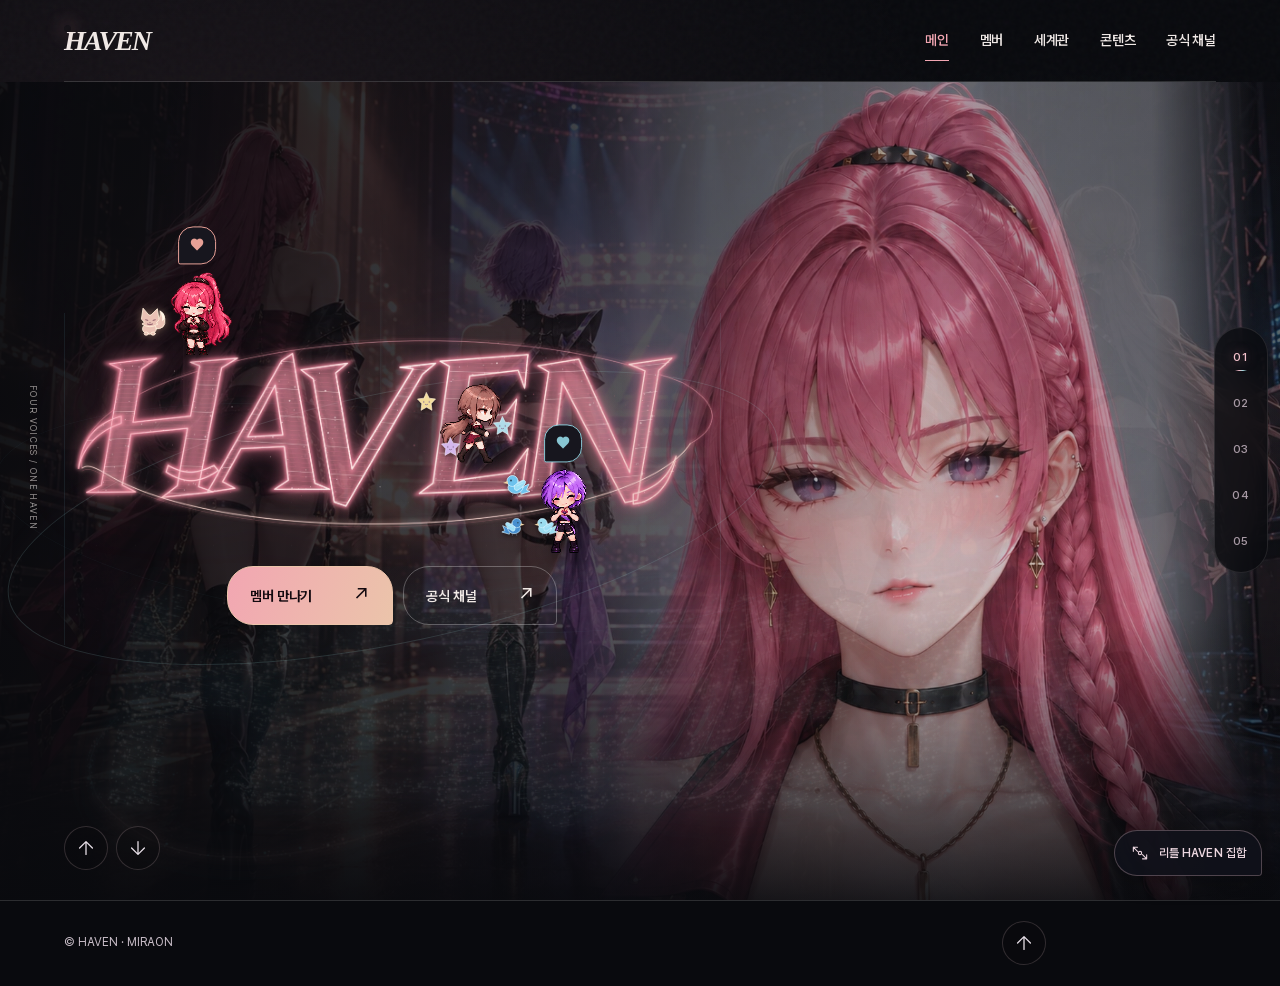
==== index.html @ e2cf8b6c "리틀 HAVEN 동반자와 걷기 안정화·지연 로딩 적용 로엔의 여우·고양이 신수, 유리아의 푸른 새 세 형제, 세린의 흰색·검은색 고양이, 리에라의 별 정령을 추가합니다. 유리아의 " ====
<!doctype html><html lang="ko"><head><!-- Google Tag Manager -->
<script>(function(w,d,s,l,i){if(location.protocol==='file:'||['localhost','127.0.0.1'].includes(location.hostname))return;w[l]=w[l]||[];w[l].push({'gtm.start':
new Date().getTime(),event:'gtm.js'});var f=d.getElementsByTagName(s)[0],
j=d.createElement(s),dl=l!='dataLayer'?'&l='+l:'';j.async=true;j.src=
'https://www.googletagmanager.com/gtm.js?id='+i+dl;f.parentNode.insertBefore(j,f);
})(window,document,'script','dataLayer','GTM-NB4JPC3V');</script>
<!-- End Google Tag Manager -->
<meta charset="utf-8"><meta name="viewport" content="width=device-width,initial-scale=1,viewport-fit=cover">
<title>HAVEN — 네 멤버의 음악과 이야기</title><meta name="description" content="로엔·유리아·세린·리에라. 4인 버추얼 그룹 HAVEN.">
<link rel="preload" href="assets/fonts/HAVEN-Sans-subset.woff2" as="font" type="font/woff2" crossorigin><link rel="canonical" href="https://freyrhyeon.github.io/HAVEN/"><meta property="og:url" content="https://freyrhyeon.github.io/HAVEN/"><meta property="og:type" content="website"><meta property="og:title" content="HAVEN — 네 멤버의 음악과 이야기"><meta property="og:locale" content="ko_KR"><meta name="theme-color" content="#090a0e">
<script type="application/ld+json">{"@context": "https://schema.org", "@graph": [{"@type": "MusicGroup", "@id": "https://freyrhyeon.github.io/HAVEN/#haven", "name": "HAVEN", "alternateName": "헤이븐", "description": "로엔·유리아·세린·리에라가 함께하는 4인 버추얼 그룹. 서로 다른 선택과 목소리를 음악과 무대로 펼칩니다.", "sameAs": ["https://www.youtube.com/@HAVEN-com", "https://www.instagram.com/haven.inst.official/", "https://x.com/HAVEN_xOfficial", "https://www.facebook.com/profile.php?id=61595231855620", "https://blog.naver.com/haven_official_"], "url": "https://freyrhyeon.github.io/HAVEN/"}, {"@type": "WebSite", "@id": "https://freyrhyeon.github.io/HAVEN/#website", "url": "https://freyrhyeon.github.io/HAVEN/", "name": "HAVEN", "inLanguage": "ko-KR"}, {"@type": "WebPage", "@id": "https://freyrhyeon.github.io/HAVEN/#webpage", "url": "https://freyrhyeon.github.io/HAVEN/", "name": "HAVEN — 네 멤버의 음악과 이야기", "description": "로엔·유리아·세린·리에라. 4인 버추얼 그룹 HAVEN.", "inLanguage": "ko-KR", "isPartOf": {"@id": "https://freyrhyeon.github.io/HAVEN/#website"}, "about": {"@id": "https://freyrhyeon.github.io/HAVEN/#haven"}}]}</script><link rel="stylesheet" href="design.css?v=20261026-2"><link rel="expect" href="#page-end" blocking="render"><script>// 개별 HTML 주소를 유지하면서 내부 탐색은 같은 문서 안에서 이어 붙인다.
;(()=>{
 if(!['http:','https:'].includes(location.protocol)){window.HavenNavigate=value=>location.assign(value);return;}
 const root=document.documentElement,reduced=matchMedia('(prefers-reduced-motion: reduce)');
 const order=['index.html','members.html','world.html','content.html','channels.html'];
 const cache=new Map();let sequence=0,activeTransition=null,currentUrl=location.href;
 const file=url=>new URL(url,location.href).pathname.split('/').pop()||'index.html';
 const rank=url=>order.indexOf(file(url));
 const samePage=(a,b)=>file(a)===file(b)&&new URL(a,location.href).search===new URL(b,location.href).search;
 const allowed=url=>url.origin===location.origin&&rank(url.href)>=0&&url.pathname.slice(0,url.pathname.lastIndexOf('/')+1)===location.pathname.slice(0,location.pathname.lastIndexOf('/')+1);
 function localLink(event){
  const a=event.target.closest?.('a[href]');if(!a||a.download||(a.target&&a.target!=='_self'))return null;
  const url=new URL(a.href,location.href);return allowed(url)?url:null;
 }
 function load(url){
  const key=url.origin+url.pathname+url.search;
  if(!cache.has(key)){
   const request=fetch(key,{credentials:'same-origin',headers:{'Accept':'text/html'}}).then(async response=>{
    if(!response.ok)throw Error('페이지 응답 '+response.status);
    const doc=new DOMParser().parseFromString(await response.text(),'text/html');
    if(!doc.querySelector('main')||!doc.body.dataset.page)throw Error('페이지 구조 확인 필요');
    return doc;
   }).catch(error=>{cache.delete(key);throw error;});
   cache.set(key,request);
  }
  return cache.get(key);
 }
 const critical=doc=>[...doc.querySelectorAll('main img')].filter(img=>!img.classList.contains('portrait-alternate')&&(!img.closest('.hero-member-slide')||img.closest('.hero-member-slide').dataset.character==='loen'));
 async function primeImages(doc,url){await Promise.all(critical(doc).map(async img=>{const image=new Image();image.src=new URL(img.getAttribute('src'),url).href;try{await image.decode();}catch{}}));}
 function updateHead(doc){
  document.title=doc.title;
  for(const selector of ['link[rel="canonical"]','meta[name="description"]','meta[property="og:url"]','meta[property="og:title"]','script[type="application/ld+json"]']){
   const incoming=doc.querySelector(selector),current=document.querySelector(selector);if(incoming&&current)current.replaceWith(document.importNode(incoming,true));
  }
 }
 function updateNavigation(){
  document.querySelectorAll('.site-header nav a,.section-jump a').forEach(a=>{if(file(a.href)===file(location.href))a.setAttribute('aria-current','page');else a.removeAttribute('aria-current');});
 }
 function positionPage(url,savedY=0){
  const target=url.hash&&document.getElementById(decodeURIComponent(url.hash.slice(1)));
  if(target)target.scrollIntoView({behavior:'instant',block:'start'});else scrollTo({top:savedY,behavior:'instant'});
 }
 async function navigate(value,{historyMode='push',savedY=0}={}){
  const url=new URL(value,location.href);if(!allowed(url))return;
  if(!window.HavenMountPage){location.assign(url.href);return;}
  const token=++sequence,from=currentUrl;activeTransition?.skipTransition();
  document.querySelector('main')?.setAttribute('aria-busy','true');
  try{
   const doc=await load(url);await primeImages(doc,url);await document.fonts.ready;
   if(token!==sequence)return;
   const newMain=document.importNode(doc.querySelector('main'),true);
   newMain.querySelectorAll('.member-card').forEach(card=>card.classList.add('is-visible'));
   root.dataset.pageDirection=rank(url.href)<rank(from)?'back':'forward';
   const update=async()=>{
    window.HavenRouteBusy=true;window.HavenBeforePageSwap?.();
    if(historyMode==='push'){
     history.replaceState({...history.state,havenPage:true,y:scrollY},'',location.href);
     history.pushState({havenPage:true,y:0},'',url.href);
    }else if(historyMode==='replace')history.replaceState({havenPage:true,y:0},'',url.href);
    currentUrl=url.href;document.body.dataset.page=doc.body.dataset.page;
    document.querySelector('main').replaceWith(newMain);updateHead(doc);updateNavigation();
    window.HavenMountPage();positionPage(url,savedY);
    await Promise.all(critical(document).map(img=>img.decode().catch(()=>{})));
   };
   if(document.startViewTransition&&!reduced.matches){
    activeTransition=document.startViewTransition(update);root.classList.add('page-transition-active');
    await activeTransition.finished.catch(()=>{});
   }else{
    await update();
    if(!reduced.matches)await newMain.animate([{transform:'translateY(18px)'},{transform:'translateY(0)'}],{duration:320,easing:'cubic-bezier(.2,.75,.2,1)'}).finished.catch(()=>{});
   }
   if(token!==sequence)return;
   window.HavenRouteBusy=false;root.classList.remove('page-transition-active');activeTransition=null;
   newMain.removeAttribute('aria-busy');newMain.focus({preventScroll:true});
   document.dispatchEvent(new CustomEvent('haven:navigation-complete',{detail:{page:doc.body.dataset.page,url:url.href}}));
  }catch(error){
   if(token!==sequence)return;
   window.HavenRouteBusy=false;root.classList.remove('page-transition-active');document.querySelector('main')?.removeAttribute('aria-busy');
   const status=document.querySelector('#interaction-status');if(status)status.textContent='페이지를 열지 못했어요. 다시 선택해 주세요.';
   console.error('HAVEN 페이지 전환',error);
  }
 }
 window.HavenNavigate=navigate;
 document.addEventListener('click',event=>{
  if(event.defaultPrevented||event.button!==0||event.ctrlKey||event.metaKey||event.shiftKey||event.altKey)return;
  const url=localLink(event);if(!url)return;
  if(url.hash&&samePage(url.href,location.href))return;
  event.preventDefault();
  if(samePage(url.href,location.href)){scrollTo({top:0,behavior:reduced.matches?'instant':'smooth'});return;}
  navigate(url.href);
 });
 function warm(event){if(navigator.connection?.saveData)return;const url=localLink(event);if(url&&!samePage(url.href,location.href))load(url).then(doc=>primeImages(doc,url)).catch(()=>{});}
 document.addEventListener('pointerover',warm,{passive:true});document.addEventListener('focusin',warm);
 addEventListener('popstate',event=>{if(samePage(currentUrl,location.href)){currentUrl=location.href;positionPage(new URL(location.href),event.state?.y||0);return;}navigate(location.href,{historyMode:'pop',savedY:event.state?.y||0});});
 addEventListener('DOMContentLoaded',()=>{history.replaceState({...history.state,havenPage:true,y:scrollY},'',location.href);history.scrollRestoration='manual';});
})();
</script></head><body data-theme="haven" data-page="home"><!-- Google Tag Manager (noscript) -->
<noscript><iframe src="https://www.googletagmanager.com/ns.html?id=GTM-NB4JPC3V"
height="0" width="0" style="display:none;visibility:hidden"></iframe></noscript>
<!-- End Google Tag Manager (noscript) -->
<a class="skip" href="#home">본문으로 바로가기</a><div class="ambient" aria-hidden="true"></div>
<header class="site-header"><a class="brand" href="index.html" aria-label="HAVEN 홈">HAVEN</a><nav aria-label="주요 메뉴"><a href="index.html" aria-current="page">메인</a><a href="members.html">멤버</a><a href="world.html">세계관</a><a href="content.html">콘텐츠</a><a href="channels.html">공식 채널</a></nav></header>
<nav class="section-jump" aria-label="페이지 바로가기"><a href="index.html" aria-label="메인 페이지" aria-current="page"><span class="jump-label">메인</span><span class="jump-index" aria-hidden="true">01</span></a><a href="members.html" aria-label="멤버 페이지"><span class="jump-label">멤버</span><span class="jump-index" aria-hidden="true">02</span></a><a href="world.html" aria-label="세계관 페이지"><span class="jump-label">세계관</span><span class="jump-index" aria-hidden="true">03</span></a><a href="content.html" aria-label="콘텐츠 페이지"><span class="jump-label">콘텐츠</span><span class="jump-index" aria-hidden="true">04</span></a><a href="channels.html" aria-label="공식 채널 페이지"><span class="jump-label">공식 채널</span><span class="jump-index" aria-hidden="true">05</span></a></nav>
<main id="home" tabindex="-1"><section class="hero" aria-label="HAVEN"><div class="stage-backdrop" aria-hidden="true"><img class="stage-original" src="assets/stage-poster.webp" alt="" fetchpriority="high"><div class="hero-member-slide" data-character="loen"><img src="assets/loen-portrait.webp" alt="" width="960" height="1200"></div><div class="hero-member-slide" data-character="yuria"><img src="assets/yuria-portrait.webp" alt="" width="960" height="1200"></div><div class="hero-member-slide" data-character="serian"><img src="assets/serian-portrait.webp" alt="" width="960" height="1200"></div><div class="hero-member-slide" data-character="riela"><img src="assets/riela-portrait.webp" alt="" width="960" height="1200"></div></div>
<span class="edition" aria-hidden="true">FOUR VOICES / ONE HAVEN</span><div class="hero-center"><div class="orbit" aria-hidden="true"></div><h1><span class="wordmark-wrap"><img id="hero-logo" class="hero-logo" src="assets/typography-01.webp" alt="HAVEN" fetchpriority="high"><span class="wordmark-light" aria-hidden="true" style="mask-image:url(assets/typography-01.webp);-webkit-mask-image:url(assets/typography-01.webp)"></span></span></h1><div class="hero-actions"><a class="btn primary" href="members.html">멤버 만나기 <span class="arrow" aria-hidden="true">↗</span></a><a class="btn" href="channels.html">공식 채널 <span class="arrow" aria-hidden="true">↗</span></a></div>
</div>
<div class="hero-footer"><span></span><div class="hero-page-links"><a class="page-end-link" href="#home" aria-label="맨 위로 이동"><svg class="nav-arrow-icon" viewBox="0 0 24 24" aria-hidden="true" focusable="false"><path d="M12 19V5 M5 12l7-7 7 7"/></svg></a><a class="page-end-link" href="#page-end" aria-label="맨 아래로 이동"><svg class="nav-arrow-icon" viewBox="0 0 24 24" aria-hidden="true" focusable="false"><path d="M12 5v14 M5 12l7 7 7-7"/></svg></a></div></div></section><div class="chapter-layer" hidden></div></main>
<footer id="page-end" class="site-footer"><span>© HAVEN · MIRAON</span><div class="footer-links"><a class="page-end-link" href="#home" aria-label="맨 위로 이동"><svg class="nav-arrow-icon" viewBox="0 0 24 24" aria-hidden="true" focusable="false"><path d="M12 19V5 M5 12l7-7 7 7"/></svg></a></div></footer>
<button id="little-gather" class="little-gather" type="button" aria-pressed="false" aria-controls="little-haven"><svg viewBox="0 0 24 24" aria-hidden="true"><path d="M4 5h5M4 5v5M20 19h-5M20 19v-5M4 5l5 5M20 19l-5-5"/><circle cx="12" cy="12" r="2"/></svg><span class="gather-label">리틀 HAVEN 집합</span></button><div class="trail-layer" aria-hidden="true"></div><div id="little-haven" class="pet-layer" role="group" aria-label="움직이는 HAVEN 멤버"></div>
<div id="pet-popover" class="pet-popover" hidden><div class="popover-top"><strong>멤버</strong><button data-close-pet aria-label="동작 선택 닫기">×</button></div><div class="actions"><button data-action="wave">인사</button><button data-action="sing">노래 동작</button><button data-action="heart">하트</button><button data-action="dash">휙, 다녀올게!</button></div><small>아직 발매 전이에요. 소리는 재생되지 않아요.</small></div>
<div id="interaction-status" class="sr-only" role="status" aria-live="polite"></div>
<dialog id="profile-dialog" aria-labelledby="profile-title"><button class="close" aria-label="멤버 소개 닫기">×</button><div class="profile-layout"><div class="profile-visual"><img class="profile-photo" alt="" width="960" height="1200"></div><div class="profile-copy"><span class="eyebrow">HAVEN / Member</span><h2 id="profile-title"></h2><div class="ko-name"></div><p class="identity"></p><p class="power"></p><div class="profile-reader" hidden><div class="profile-topics" role="group" aria-label="궁금한 소개 선택"></div><article class="profile-article" id="profile-article" tabindex="0" aria-label="멤버 소개 본문"></article></div><details><summary>세계관과 능력</summary><p class="story"></p></details></div></div></dialog>
<dialog id="channel-dialog" aria-labelledby="channel-title"><button class="close" aria-label="채널 소개 닫기">×</button><div class="channel-viewer"><div class="channel-dialog-art" aria-hidden="true"><span class="channel-dialog-symbol"></span></div><div class="channel-dialog-copy"><span class="eyebrow">HAVEN / Official channel</span><h2 id="channel-title"></h2><p class="channel-dialog-description"></p><a class="btn primary channel-visit" target="_blank" rel="noopener noreferrer">공식 채널로 이동 <span aria-hidden="true">↗</span></a></div></div><div class="channel-viewer-nav"><button class="channel-prev" aria-label="이전 채널">←</button><span class="channel-counter" aria-live="polite"></span><button class="channel-next" aria-label="다음 채널">→</button></div></dialog>

<script>window.HAVEN_MEMBERS=[{"id": "loen", "name": "Loen", "ko": "로엔", "age": 19, "color": "#e7a096", "emote": "♡", "identity": "부드러운 말투 속 또렷한 생각, 편해질수록 드러나는 장난기. 함께할 방향을 먼저 잡는 HAVEN의 리더예요.", "story": "어린 나이에 가문을 맡으며 책임을 배웠어요. 로즈골드 빛은 광속으로 움직이며 로엔의 의지에 따라 반응해요.", "power": "자신의 의지에 따라 움직이는 로즈골드 빛을 다뤄요.", "portrait": "assets/loen-portrait.webp", "hoverPortrait": "assets/loen-portrait-hover.webp", "atlas": "assets/loen-sprite.png", "frames": [{"x": 0, "y": 0, "w": 192, "h": 192}, {"x": 192, "y": 0, "w": 192, "h": 192}, {"x": 384, "y": 0, "w": 192, "h": 192}, {"x": 576, "y": 0, "w": 192, "h": 192}, {"x": 768, "y": 0, "w": 192, "h": 192}, {"x": 960, "y": 0, "w": 192, "h": 192}, {"x": 1152, "y": 0, "w": 192, "h": 192}, {"x": 1344, "y": 0, "w": 192, "h": 192}], "extraAtlas": "assets/loen-reactions.png", "extraFrames": {"drag": [{"x": 0, "y": 0, "w": 192, "h": 192}, {"x": 192, "y": 0, "w": 192, "h": 192}, {"x": 384, "y": 0, "w": 192, "h": 192}, {"x": 576, "y": 0, "w": 192, "h": 192}]}, "poseAtlas": "assets/loen-poses-v2.png", "poseFrames": [{"x": 0, "y": 0, "w": 314, "h": 314, "dx": 3.25, "dy": -7.49, "dw": 185.49, "dh": 185.49}, {"x": 314, "y": 0, "w": 313, "h": 314, "dx": 3.55, "dy": -7.49, "dw": 184.9, "dh": 185.49}, {"x": 627, "y": 0, "w": 313, "h": 314, "dx": 3.55, "dy": -7.49, "dw": 184.9, "dh": 185.49}, {"x": 940, "y": 0, "w": 314, "h": 314, "dx": 3.25, "dy": -7.49, "dw": 185.49, "dh": 185.49}, {"x": 0, "y": 314, "w": 314, "h": 313, "dx": 2.89, "dy": -6.9, "dw": 185.49, "dh": 184.9}, {"x": 314, "y": 314, "w": 313, "h": 313, "dx": 3.91, "dy": -6.9, "dw": 184.9, "dh": 184.9}, {"x": 627, "y": 314, "w": 313, "h": 313, "dx": 3.55, "dy": -6.9, "dw": 184.9, "dh": 184.9}, {"x": 940, "y": 314, "w": 314, "h": 313, "dx": 3.25, "dy": -6.9, "dw": 185.49, "dh": 184.9}, {"x": 0, "y": 627, "w": 314, "h": 313, "dx": 0.35, "dy": 0.19, "dw": 185.49, "dh": 184.9}, {"x": 314, "y": 627, "w": 313, "h": 313, "dx": 4.53, "dy": 0.19, "dw": 184.9, "dh": 184.9}, {"x": 627, "y": 627, "w": 313, "h": 313, "dx": 4.59, "dy": 0.19, "dw": 184.9, "dh": 184.9}, {"x": 940, "y": 627, "w": 314, "h": 313, "dx": 4.14, "dy": 0.19, "dw": 185.49, "dh": 184.9}, {"x": 0, "y": 940, "w": 314, "h": 314, "dx": -0.86, "dy": 12.0, "dw": 185.49, "dh": 185.49}, {"x": 314, "y": 940, "w": 313, "h": 314, "dx": 3.59, "dy": 16.14, "dw": 184.9, "dh": 185.49}, {"x": 627, "y": 940, "w": 313, "h": 314, "dx": 6.37, "dy": 23.77, "dw": 184.9, "dh": 185.49}, {"x": 940, "y": 940, "w": 314, "h": 314, "dx": 4.5, "dy": 12.0, "dw": 185.49, "dh": 185.49}]}, {"id": "yuria", "name": "Yuria", "ko": "유리아", "age": 21, "color": "#88c6d3", "emote": "!", "identity": "밝고 적극적인 HAVEN의 맏언니. 궁금한 건 직접 묻고, 먼저 다가가 함께 움직여요.", "story": "마탑 수장의 딸이에요. 물을 특히 자유롭게 다루며, 다른 원소도 제어할 수 있어요.", "power": "물에 특화된 원소 제어가 특기예요.", "portrait": "assets/yuria-portrait.webp", "hoverPortrait": "assets/yuria-portrait-hover.webp", "atlas": "assets/yuria-sprite.png", "frames": [{"x": 0, "y": 0, "w": 192, "h": 192}, {"x": 192, "y": 0, "w": 192, "h": 192}, {"x": 384, "y": 0, "w": 192, "h": 192}, {"x": 576, "y": 0, "w": 192, "h": 192}, {"x": 768, "y": 0, "w": 192, "h": 192}, {"x": 960, "y": 0, "w": 192, "h": 192}, {"x": 1152, "y": 0, "w": 192, "h": 192}, {"x": 1344, "y": 0, "w": 192, "h": 192}], "extraAtlas": "assets/yuria-reactions.png", "extraFrames": {"drag": [{"x": 0, "y": 0, "w": 192, "h": 192}, {"x": 192, "y": 0, "w": 192, "h": 192}, {"x": 384, "y": 0, "w": 192, "h": 192}, {"x": 576, "y": 0, "w": 192, "h": 192}]}, "poseAtlas": "assets/yuria-poses-v2.png", "poseFrames": [{"x": 0, "y": 0, "w": 314, "h": 314, "dx": 0.18, "dy": -13.63, "dw": 191.63, "dh": 191.63}, {"x": 314, "y": 0, "w": 313, "h": 314, "dx": 0.49, "dy": -13.63, "dw": 191.02, "dh": 191.63}, {"x": 627, "y": 0, "w": 313, "h": 314, "dx": 0.49, "dy": -13.63, "dw": 191.02, "dh": 191.63}, {"x": 940, "y": 0, "w": 314, "h": 314, "dx": 0.18, "dy": -13.63, "dw": 191.63, "dh": 191.63}, {"x": 0, "y": 314, "w": 314, "h": 313, "dx": 0.26, "dy": -11.8, "dw": 191.63, "dh": 191.02}, {"x": 314, "y": 314, "w": 313, "h": 313, "dx": 0.41, "dy": -11.8, "dw": 191.02, "dh": 191.02}, {"x": 627, "y": 314, "w": 313, "h": 313, "dx": 0.49, "dy": -11.8, "dw": 191.02, "dh": 191.02}, {"x": 940, "y": 314, "w": 314, "h": 313, "dx": 0.18, "dy": -11.8, "dw": 191.63, "dh": 191.02}, {"x": 0, "y": 627, "w": 314, "h": 313, "dx": 0.97, "dy": -8.75, "dw": 191.63, "dh": 191.02}, {"x": 314, "y": 627, "w": 313, "h": 313, "dx": 0.42, "dy": -8.75, "dw": 191.02, "dh": 191.02}, {"x": 627, "y": 627, "w": 313, "h": 313, "dx": 0.68, "dy": -8.75, "dw": 191.02, "dh": 191.02}, {"x": 940, "y": 627, "w": 314, "h": 313, "dx": -0.72, "dy": -9.36, "dw": 191.63, "dh": 191.02}, {"x": 0, "y": 940, "w": 314, "h": 314, "dx": 0.99, "dy": 6.51, "dw": 191.63, "dh": 191.63}, {"x": 314, "y": 940, "w": 313, "h": 314, "dx": 1.92, "dy": 6.51, "dw": 191.02, "dh": 191.63}, {"x": 627, "y": 940, "w": 313, "h": 314, "dx": 1.8, "dy": 15.1, "dw": 191.02, "dh": 191.63}, {"x": 940, "y": 940, "w": 314, "h": 314, "dx": -3.36, "dy": 6.51, "dw": 191.63, "dh": 191.63}]}, {"id": "serian", "name": "Serin", "ko": "세린", "age": 19, "color": "#c76578", "emote": "✦", "identity": "침착함과 책임감, 조용한 분위기 안의 은근한 장난기. 무대에서는 나른하고 새침한 표현을 보여줘요.", "story": "뇌가 계속 성장하며 염동력에 특화된 능력을 갖게 되었어요. 생각의 힘으로 사물을 움직여요.", "power": "염동력으로 사물을 자유롭게 움직여요.", "portrait": "assets/serian-portrait.webp", "hoverPortrait": "assets/serian-portrait-hover.webp", "atlas": "assets/serian-sprite.png", "frames": [{"x": 0, "y": 0, "w": 192, "h": 192}, {"x": 192, "y": 0, "w": 192, "h": 192}, {"x": 384, "y": 0, "w": 192, "h": 192}, {"x": 576, "y": 0, "w": 192, "h": 192}, {"x": 768, "y": 0, "w": 192, "h": 192}, {"x": 960, "y": 0, "w": 192, "h": 192}, {"x": 1152, "y": 0, "w": 192, "h": 192}, {"x": 1344, "y": 0, "w": 192, "h": 192}], "extraAtlas": "assets/serian-reactions.png", "extraFrames": {"drag": [{"x": 0, "y": 0, "w": 192, "h": 192}, {"x": 192, "y": 0, "w": 192, "h": 192}, {"x": 384, "y": 0, "w": 192, "h": 192}, {"x": 576, "y": 0, "w": 192, "h": 192}]}, "poseAtlas": "assets/serian-poses-v2.png", "poseFrames": [{"x": 0, "y": 0, "w": 314, "h": 314, "dx": 4.87, "dy": -1.93, "dw": 182.25, "dh": 182.25}, {"x": 314, "y": 0, "w": 313, "h": 314, "dx": 5.16, "dy": -1.93, "dw": 181.67, "dh": 182.25}, {"x": 627, "y": 0, "w": 313, "h": 314, "dx": 5.16, "dy": -1.93, "dw": 181.67, "dh": 182.25}, {"x": 940, "y": 0, "w": 314, "h": 314, "dx": 4.87, "dy": -1.93, "dw": 182.25, "dh": 182.25}, {"x": 0, "y": 314, "w": 314, "h": 313, "dx": 4.7, "dy": -1.93, "dw": 182.25, "dh": 181.67}, {"x": 314, "y": 314, "w": 313, "h": 313, "dx": 5.33, "dy": -1.93, "dw": 181.67, "dh": 181.67}, {"x": 627, "y": 314, "w": 313, "h": 313, "dx": 5.16, "dy": -1.93, "dw": 181.67, "dh": 181.67}, {"x": 940, "y": 314, "w": 314, "h": 313, "dx": 4.87, "dy": -1.93, "dw": 182.25, "dh": 181.67}, {"x": 0, "y": 627, "w": 314, "h": 313, "dx": 2.38, "dy": 5.62, "dw": 182.25, "dh": 181.67}, {"x": 314, "y": 627, "w": 313, "h": 313, "dx": 4.46, "dy": 6.2, "dw": 181.67, "dh": 181.67}, {"x": 627, "y": 627, "w": 313, "h": 313, "dx": 7.77, "dy": 5.62, "dw": 181.67, "dh": 181.67}, {"x": 940, "y": 627, "w": 314, "h": 313, "dx": 5.45, "dy": 6.2, "dw": 182.25, "dh": 181.67}, {"x": 0, "y": 940, "w": 314, "h": 314, "dx": -0.93, "dy": 15.48, "dw": 182.25, "dh": 182.25}, {"x": 314, "y": 940, "w": 313, "h": 314, "dx": 4.54, "dy": 14.9, "dw": 181.67, "dh": 182.25}, {"x": 627, "y": 940, "w": 313, "h": 314, "dx": 13.12, "dy": 25.83, "dw": 181.67, "dh": 182.25}, {"x": 940, "y": 940, "w": 314, "h": 314, "dx": 3.33, "dy": 14.9, "dw": 182.25, "dh": 182.25}]}, {"id": "riela", "name": "Riera", "ko": "리에라", "age": 18, "color": "#d0beb0", "emote": "✧", "identity": "몽환적인 인상과 은근한 미소, 자기 취향이 또렷한 막내. 무대에서는 여유로운 태도와 랩으로 자신을 표현해요.", "story": "리에라의 별들은 저마다 의지가 있어요. 별빛마다 서로 다른 흐름을 지니고 있어요.", "power": "저마다 의지를 지닌 다양한 별빛을 다뤄요.", "portrait": "assets/riela-portrait.webp", "hoverPortrait": "assets/riela-portrait-hover.webp", "atlas": "assets/riela-sprite.png", "frames": [{"x": 0, "y": 0, "w": 192, "h": 192}, {"x": 192, "y": 0, "w": 192, "h": 192}, {"x": 384, "y": 0, "w": 192, "h": 192}, {"x": 576, "y": 0, "w": 192, "h": 192}, {"x": 768, "y": 0, "w": 192, "h": 192}, {"x": 960, "y": 0, "w": 192, "h": 192}, {"x": 1152, "y": 0, "w": 192, "h": 192}, {"x": 1344, "y": 0, "w": 192, "h": 192}], "extraAtlas": "assets/riela-reactions.png", "extraFrames": {"drag": [{"x": 0, "y": 0, "w": 192, "h": 192}, {"x": 192, "y": 0, "w": 192, "h": 192}, {"x": 384, "y": 0, "w": 192, "h": 192}, {"x": 576, "y": 0, "w": 192, "h": 192}], "chase": [{"x": 0, "y": 192, "w": 192, "h": 192}, {"x": 192, "y": 192, "w": 192, "h": 192}, {"x": 384, "y": 192, "w": 192, "h": 192}, {"x": 576, "y": 192, "w": 192, "h": 192}]}, "poseAtlas": "assets/riela-poses-v2.png", "poseFrames": [{"x": 0, "y": 0, "w": 314, "h": 314, "dx": -0.17, "dy": -13.11, "dw": 192.34, "dh": 192.34}, {"x": 314, "y": 0, "w": 313, "h": 314, "dx": 0.14, "dy": -13.11, "dw": 191.73, "dh": 192.34}, {"x": 627, "y": 0, "w": 313, "h": 314, "dx": 0.14, "dy": -13.11, "dw": 191.73, "dh": 192.34}, {"x": 940, "y": 0, "w": 314, "h": 314, "dx": -0.17, "dy": -13.11, "dw": 192.34, "dh": 192.34}, {"x": 0, "y": 314, "w": 314, "h": 313, "dx": -0.48, "dy": -13.73, "dw": 192.34, "dh": 191.73}, {"x": 314, "y": 314, "w": 313, "h": 313, "dx": 0.45, "dy": -13.73, "dw": 191.73, "dh": 191.73}, {"x": 627, "y": 314, "w": 313, "h": 313, "dx": 0.14, "dy": -13.73, "dw": 191.73, "dh": 191.73}, {"x": 940, "y": 314, "w": 314, "h": 313, "dx": -0.17, "dy": -13.73, "dw": 192.34, "dh": 191.73}, {"x": 0, "y": 627, "w": 314, "h": 313, "dx": 0.1, "dy": -6.99, "dw": 192.34, "dh": 191.73}, {"x": 314, "y": 627, "w": 313, "h": 313, "dx": -0.43, "dy": -6.99, "dw": 191.73, "dh": 191.73}, {"x": 627, "y": 627, "w": 313, "h": 313, "dx": 1.08, "dy": -6.99, "dw": 191.73, "dh": 191.73}, {"x": 940, "y": 627, "w": 314, "h": 313, "dx": -0.81, "dy": -6.99, "dw": 192.34, "dh": 191.73}, {"x": 0, "y": 940, "w": 314, "h": 314, "dx": -1.76, "dy": 11.39, "dw": 192.34, "dh": 192.34}, {"x": 314, "y": 940, "w": 313, "h": 314, "dx": -0.48, "dy": 13.23, "dw": 191.73, "dh": 192.34}, {"x": 627, "y": 940, "w": 313, "h": 314, "dx": 2.93, "dy": 16.96, "dw": 191.73, "dh": 192.34}, {"x": 940, "y": 940, "w": 314, "h": 314, "dx": -0.75, "dy": 11.39, "dw": 192.34, "dh": 192.34}]}];window.HAVEN_THEMES=[{"id": "crest", "title": "레이저 크레스트", "mood": "로즈빛 테일러링", "note": "날카로운 획, 차분한 여백, 로즈골드의 온기.", "color": "#f2a6b2", "accent": "#94ccd2", "bg": "#090a0e", "font": "Georgia", "radius": "3px", "logo": "assets/typography-01.webp"}, {"id": "pulse", "title": "포톤 펄스", "mood": "부드러운 청록의 리듬", "note": "입자의 밀도와 둥근 버튼. 가볍게 번지는 청록빛.", "color": "#9cdae1", "accent": "#efb4b2", "bg": "#081315", "font": "Arial", "radius": "32px", "logo": "assets/typography-02.webp"}, {"id": "impact", "title": "레이저 임팩트", "mood": "강한 붉은 잔광", "note": "굵은 사선, 선명한 대비, 단단하게 끊은 모서리.", "color": "#fb869b", "accent": "#f0d4c6", "bg": "#13090f", "font": "Arial", "radius": "0px", "logo": "assets/typography-03.webp"}, {"id": "signature", "title": "라이트 시그니처", "mood": "빛으로 쓴 서명", "note": "유연한 곡선과 샴페인빛. 여백을 길게 남기는 장면.", "color": "#ebc4aa", "accent": "#c49ba8", "bg": "#100d10", "font": "Georgia", "radius": "22px", "logo": "assets/typography-04.webp"}, {"id": "core", "title": "포톤 코어", "mood": "입자의 질감", "note": "은은한 실버 입자와 따뜻한 중간색. 절제된 광택.", "color": "#d6d0bf", "accent": "#a4c9c9", "bg": "#111211", "font": "Georgia", "radius": "2px", "logo": "assets/typography-05.webp"}, {"id": "beam", "title": "빔 스트럭처", "mood": "정교한 빛의 구조", "note": "수직의 힘과 가는 선. 냉정한 청록에 부드러운 잔광.", "color": "#8cdeec", "accent": "#e0afb9", "bg": "#080e16", "font": "Georgia", "radius": "0px", "logo": "assets/typography-06.webp"}, {"id": "flow", "title": "파티클 플로우", "mood": "유연하게 흐르는 입자", "note": "흐르는 곡선, 푸른 공기, 넓게 열린 둥근 여백.", "color": "#9fd4d5", "accent": "#d7acbc", "bg": "#071112", "font": "Arial", "radius": "30px", "logo": "assets/typography-07.webp"}, {"id": "signal", "title": "레이저 시그널", "mood": "두 빛의 패션 에디토리얼", "note": "분홍과 청록의 교차. 분할된 제목과 대담한 버튼.", "color": "#f2aabb", "accent": "#91d4d9", "bg": "#100b14", "font": "Arial", "radius": "0px", "logo": "assets/typography-08.webp"}];window.HAVEN_CHANNELS=[{"id": "0", "name": "YouTube", "description": "음악 · 무대 · 영상", "url": "https://www.youtube.com/@HAVEN-com", "color": "#f4a9b7", "symbol": "▶"}, {"id": "1", "name": "Instagram", "description": "비주얼 · 짧은 순간", "url": "https://www.instagram.com/haven.inst.official/", "color": "#d6b4e9", "symbol": "◎"}, {"id": "2", "name": "X", "description": "소식 · 대화", "url": "https://x.com/HAVEN_xOfficial", "color": "#a8dce6", "symbol": "X"}, {"id": "3", "name": "Facebook", "description": "활동 소식", "url": "https://www.facebook.com/profile.php?id=61595231855620", "color": "#acc5ef", "symbol": "f"}, {"id": "4", "name": "네이버 블로그", "description": "HAVEN의 기록", "url": "https://blog.naver.com/haven_official_", "color": "#b5ddc5", "symbol": "B"}];</script><script>window.HAVEN_WORLD_DETAILS={"loen": "로즈골드 빛은 광속으로 움직이며, 로엔의 의지에 따라 반응해요.", "yuria": "물을 특히 자유롭게 다루고, 다른 원소도 제어할 수 있어요.", "serian": "뇌의 성장이 멈추지 않아 염동력에 특화된 발전을 이룬 멤버예요.", "riela": "다양한 별빛을 다뤄요. 별들은 저마다 의지를 지니고 있어요."};</script><script src="app.js?v=20261026-2" defer blocking="render"></script></body></html>
---- design.css ----
:root{--ink:#090a0e;--paper:#f0e9e6;--muted:#b1a7ac;--line:#ffffff25;--rose:#f2a6b2;--cyan:#94ccd2;--ease:cubic-bezier(.2,.7,.2,1);color-scheme:dark;font-family:Arial,'Malgun Gothic',sans-serif;background:var(--ink);color:var(--paper);font-synthesis:none}
*{box-sizing:border-box}html{scroll-behavior:smooth;scroll-padding-top:96px}body{margin:0;overflow-x:hidden}button,a{-webkit-tap-highlight-color:transparent}button{font:inherit;color:inherit;cursor:pointer}a{color:inherit;text-decoration:none}button:disabled{cursor:default}button:focus-visible,a:focus-visible,summary:focus-visible{outline:2px solid var(--cyan);outline-offset:6px}button{border:0}img{max-width:100%;display:block}button:focus:not(:focus-visible){outline:none}[hidden]{display:none!important}.skip{position:fixed;top:-100px;left:20px;z-index:100;background:var(--paper);color:var(--ink);padding:15px}.skip:focus{top:12px}.sr-only{position:absolute;width:1px;height:1px;overflow:hidden;clip-path:inset(50%);white-space:nowrap}
.ambient{position:fixed;inset:0;pointer-events:none;z-index:0;overflow:hidden;background:radial-gradient(ellipse at 17% 22%,#44262c40,transparent 50%),radial-gradient(ellipse at 86% 42%,#21404735,transparent 50%)}
.ambient:after{content:"";position:absolute;inset:0;opacity:.11;background-image:url("data:image/svg+xml,%3Csvg viewBox='0 0 180 180' xmlns='http://www.w3.org/2000/svg'%3E%3Cfilter id='n'%3E%3CfeTurbulence type='fractalNoise' baseFrequency='.9' numOctaves='3' stitchTiles='stitch'/%3E%3C/filter%3E%3Crect width='100%25' height='100%25' opacity='.24' filter='url(%23n)'/%3E%3C/svg%3E")}
.site-header{position:relative;z-index:30;margin:0 5%;height:94px;display:flex;align-items:center;justify-content:space-between;border-bottom:1px solid var(--line);gap:20px}.brand{font:italic 800 28px Georgia,serif;letter-spacing:-2px;display:inline-flex;align-items:center;gap:15px}.brand:after{content:"";width:7px;height:7px;border-radius:50%;background:var(--rose);box-shadow:0 0 20px var(--rose)}nav{display:flex;align-items:center;gap:34px;font-size:13px}nav a{position:relative;padding:14px 0}nav a:after{content:"";position:absolute;bottom:5px;height:1px;background:var(--rose);left:0;width:0;transition:width .3s}nav a:hover:after{width:100%}.nav-social{color:var(--muted)}main,footer{position:relative;z-index:2}.hero{min-height:760px;height:calc(100svh - 94px);max-height:1100px;position:relative;padding:50px 5% 30px;display:flex;flex-direction:column;justify-content:space-between;overflow:hidden}.hero-meta,.eyebrow{font-size:10px;letter-spacing:.2em;text-transform:uppercase;font-weight:500}.hero-meta{display:flex;justify-content:space-between;color:var(--muted)}.hero-meta span:last-child{color:var(--cyan)}.hero-center{text-align:center;position:relative;padding:70px 0 45px}.hero h1{margin:0;line-height:1}.hero-logo{width:min(1100px,100%);margin:auto;filter:drop-shadow(0 0 34px #f4a8b51c);position:relative;z-index:2}.hero-tagline{font-weight:400;font-size:clamp(16px,1.6vw,23px);letter-spacing:-.04em;margin:36px 0 26px}.hero-actions{display:flex;justify-content:center;gap:10px;position:relative;z-index:20}.btn{display:inline-flex;min-height:48px;align-items:center;justify-content:space-between;gap:40px;padding:14px 22px;border-radius:3px;font-size:13px;border:1px solid #ffffff47;background:transparent;transition:background .3s,box-shadow .3s,transform .3s;color:var(--paper)}.btn:hover{transform:translateY(-2px);border-color:var(--rose);background:#e9a1ad0a;box-shadow:0 0 22px #f2a6b219}.btn.primary{background:var(--paper);color:#171419;border-color:var(--paper)}.btn.primary:hover{background:#f4bac3}.btn .arrow{font-size:20px;font-weight:400}.orbit{position:absolute;width:112%;height:250px;left:-6%;top:24%;border:1px solid #b47b8d25;border-radius:50%;transform:rotate(-12deg);box-shadow:0 -1px 12px #f7bcc209;pointer-events:none}.orbit:after{content:"";position:absolute;inset:16px -8px;border:1px solid #75afbb15;border-radius:50%;transform:rotate(18deg)}.hero-footer{display:flex;justify-content:space-between;align-items:end;color:var(--muted);font-size:11px;position:relative;z-index:15}.hero-footer p{line-height:1.9;margin:0}.scroll-mark{display:flex;align-items:center;gap:16px}.scroll-mark:before{content:"";display:block;height:42px;width:1px;background:linear-gradient(var(--rose),transparent)}.edition{letter-spacing:.15em;font-size:9px;writing-mode:vertical-rl;position:absolute;left:2%;top:37%;opacity:.6}
.section{margin:0 5%;padding:100px 0;border-top:1px solid var(--line)}.section-heading{display:flex;justify-content:space-between;align-items:end;margin-bottom:36px;gap:24px}.section-heading h2{font:italic 400 clamp(44px,6vw,84px)/1 Georgia,serif;letter-spacing:-.065em;margin:15px 0 0}.section-heading p{font-size:12px;color:var(--muted);line-height:1.8;margin:0}.members{display:grid;grid-template-columns:repeat(4,minmax(0,1fr));gap:16px}.member-card{position:relative;padding:0;background:#14151b;isolation:isolate;overflow:hidden;min-width:0;aspect-ratio:.68;text-align:left;border:1px solid #ffffff16}.member-card:nth-child(even){margin-top:38px;margin-bottom:-38px}.member-card img{width:100%;height:100%;object-fit:cover;object-position:50% 12%;filter:saturate(.76);transition:filter .6s,transform .9s var(--ease)}.member-card[data-member="riela"] img{object-position:50% 5%;transform:scale(1.34);transform-origin:50% 0}.member-card:after{content:"";position:absolute;inset:0;background:linear-gradient(transparent 45%,#090a0edb);pointer-events:none}.member-card:hover img{filter:saturate(1);transform:scale(1.035)}.member-card[data-member="riela"]:hover img{transform:scale(1.39)}.member-caption{position:absolute;bottom:24px;left:22px;right:22px;z-index:2;display:flex;justify-content:space-between;align-items:end}.member-caption strong{font:italic 400 clamp(23px,2.7vw,42px) Georgia,serif;letter-spacing:-.04em}.member-caption small{display:block;font:11px Arial,sans-serif;letter-spacing:.1em;margin-bottom:9px;color:#f2e7e1c4}.member-arrow{font-size:25px;color:var(--member)}.members-section{padding-bottom:138px}.content-panel{display:grid;grid-template-columns:1.05fr .95fr;border:1px solid var(--line);min-height:260px;background:linear-gradient(110deg,#d9a0a309,transparent)}.coming-art{position:relative;overflow:hidden;display:grid;place-items:center;min-height:260px;border-right:1px solid var(--line)}.coming-art span{font:italic 400 clamp(70px,10vw,160px)/1 Georgia,serif;letter-spacing:-.1em;color:transparent;-webkit-text-stroke:1px #d6bfc04f;transform:rotate(-7deg)}.coming-art:after{content:"";position:absolute;width:80%;height:90px;border:1px solid #efb2c044;border-radius:50%;transform:rotate(-19deg);box-shadow:0 0 24px #dd90b011}.coming-copy{padding:45px;display:flex;flex-direction:column;justify-content:center;align-items:start}.coming-copy h3{font-weight:400;font-size:24px;letter-spacing:-.06em;margin:20px 0 12px}.coming-copy p{font-size:13px;color:var(--muted);line-height:1.7;margin:0 0 26px}.status-tag{font-size:10px;letter-spacing:.12em;color:var(--rose)}.channels{display:grid;grid-template-columns:1fr 1fr;gap:0 44px}.channel{padding:24px 0;border-bottom:1px solid var(--line);display:flex;align-items:center;justify-content:space-between;transition:color .25s}.channel:hover{color:var(--rose)}.channel strong{font-size:24px;font-weight:400;letter-spacing:-.04em}.channel small{font-size:11px;color:var(--muted);display:block;margin-top:9px}.channel span:last-child{font-size:24px}.site-footer{padding:35px 5% 120px;display:flex;align-items:center;justify-content:space-between;border-top:1px solid var(--line);font-size:10px;color:var(--muted);gap:24px}.footer-links{display:flex;gap:20px}.text-button{padding:12px 0;background:none;font-size:11px;color:var(--muted);text-decoration:underline;text-underline-offset:5px}
.controls{position:fixed;right:20px;bottom:20px;z-index:40;display:flex;align-items:center;border:1px solid #ffffff30;background:#111218ed;backdrop-filter:blur(16px);border-radius:8px;padding:5px;box-shadow:0 8px 30px #0005}.controls button{min-height:42px;min-width:42px;background:transparent;border-radius:4px;padding:8px 11px;font-size:11px}.controls button:hover{background:#ffffff10}.controls .motion-label{padding:0 12px;border-right:1px solid var(--line);font-size:10px;color:var(--muted)}.controls [aria-pressed=true]{color:var(--rose)}.controls summary{font-size:11px;cursor:pointer;padding:12px}.controls details{position:relative}.pet-selector{position:absolute;bottom:60px;right:0;min-width:200px;padding:14px;border:1px solid var(--line);background:#17171e;display:grid;grid-template-columns:1fr 1fr;border-radius:8px}.pet-selector p{grid-column:1/-1;font-size:11px;color:var(--muted);line-height:1.8;margin:0 0 8px}.pet-layer{position:fixed;inset:0;z-index:9;pointer-events:none;overflow:hidden}.pet{position:absolute;top:0;left:0;width:100px;height:115px;pointer-events:auto;will-change:transform;isolation:isolate}.pet-trigger{width:100px;height:110px;padding:0;position:relative;background:none;display:grid;place-items:end center;border-radius:12px;touch-action:manipulation}.pet canvas{width:96px;height:96px;image-rendering:pixelated;filter:drop-shadow(0 3px 8px #0007)}.pet-trigger:after{content:attr(data-name);position:absolute;bottom:-5px;left:0;right:0;font-size:9px;letter-spacing:.06em;color:#f9e7ee;opacity:0;transition:opacity .2s}.pet:hover .pet-trigger:after,.pet:focus-within .pet-trigger:after{opacity:1}.emote{position:absolute;top:-10px;left:28px;min-width:40px;height:32px;padding:5px 10px;border:1px solid var(--member);color:var(--member);border-radius:15px 15px 15px 2px;background:#17161e;font-size:17px;opacity:0;transform:translateY(7px);transition:opacity .2s,transform .2s;pointer-events:none}.pet[data-state=hover] .emote,.pet[data-state=wave] .emote,.pet[data-state=sing] .emote,.pet[data-state=heart] .emote{opacity:1;transform:translateY(0)}.pet[data-state=sing] .emote{letter-spacing:3px}.pet-popover{position:fixed;z-index:55;max-width:calc(100vw - 32px);width:248px;padding:16px;background:#1b1a22;border:1px solid #d8a4ae66;border-radius:10px;box-shadow:0 12px 35px #0009}.pet-popover .popover-top{display:flex;justify-content:space-between;align-items:center}.pet-popover strong{font-size:13px}.pet-popover button{min-height:40px;background:none}.pet-popover .actions{display:flex;gap:5px;margin-top:12px}.pet-popover .actions button{border:1px solid var(--line);border-radius:5px;padding:9px;flex:1;font-size:12px}.pet-popover small{display:block;font-size:10px;color:var(--muted);margin-top:12px}.trail-layer{position:fixed;inset:0;pointer-events:none;z-index:1}.mote{position:absolute;width:3px;height:3px;background:var(--member);box-shadow:0 0 9px var(--member);animation:fade-trail 1.6s forwards}.mote:nth-child(3n){width:2px;height:7px}.mote.heart{font-size:15px;width:auto;height:auto;background:none;animation:fade-trail 1.6s forwards}
@keyframes fade-trail{to{opacity:0;transform:translate(7px,-27px) rotate(30deg)}}.pet[data-state=sing] canvas{animation:sing-bob .55s steps(2) infinite}.pet[data-state=wave] canvas{animation:sing-bob .9s steps(2) infinite}.pet[data-state=heart] canvas{animation:sing-bob .7s steps(2) infinite}@keyframes sing-bob{50%{translate:0 -3px}}body.motion-paused .pet canvas{animation:none}body.motion-paused .mote{display:none}
.hero-tagline{width:fit-content;margin-left:auto;margin-right:auto}.pet{transition:opacity .25s}.pet[data-present=false]{display:none}.pet[data-meeting=true] canvas{rotate:var(--meet-tilt);transition:rotate .3s}.pet-popover .actions{display:grid;grid-template-columns:1fr 1fr}.pet-popover .actions button{white-space:nowrap;padding:9px 6px}.pet.dashing canvas{filter:drop-shadow(-12px 1px 5px #d0a0ae33)}
.mote.power-loen{width:32px;height:1px;background:linear-gradient(90deg,transparent,#ecc3a0,#f3adb4);box-shadow:0 0 7px #e8ad9a;animation:light-trace .65s ease-out forwards;transform:rotate(-18deg)}
.mote.power-riela{background:none;box-shadow:none;width:auto;height:auto;font-size:10px;animation:star-wander 2.2s ease-in-out forwards}
.mote.power-yuria{width:6px;height:8px;border-radius:60% 40% 65% 35%;background:#93dbe0;box-shadow:0 0 8px #6ab6d655;animation:water-drop 1.5s ease-out forwards}
.mote.power-yuria:nth-child(3n){width:15px;height:5px;border:1px solid #93dbe0;background:transparent;border-radius:50%;animation:water-ripple 1.6s ease-out forwards}
.mote.power-serian{width:5px;height:6px;border:1px solid #d38c9c;background:#a85b6e35;box-shadow:0 0 8px #d0829244;animation:levitate 1.7s ease-in-out forwards}
@keyframes light-trace{to{opacity:0;translate:45px -15px;scale:1.4 1}}
@keyframes star-wander{35%{translate:var(--drift) -23px;rotate:var(--spin)}to{opacity:0;translate:calc(var(--drift) * -1) -48px;scale:.4}}
@keyframes water-drop{50%{translate:var(--drift) 5px}to{opacity:0;translate:var(--drift) 22px;scale:.6}}
@keyframes water-ripple{to{opacity:0;scale:2.2}}
@keyframes levitate{40%{translate:var(--drift) -20px;rotate:var(--spin)}to{opacity:0;translate:0 -32px;rotate:90deg}}
dialog{color:var(--paper);background:#111218;border:1px solid #ffffff30;padding:0;max-width:min(920px,calc(100vw - 32px));width:920px;max-height:calc(100svh - 40px);border-radius:6px}dialog::backdrop{background:#020207cb;backdrop-filter:blur(12px)}dialog .close{position:absolute;right:15px;top:15px;z-index:4;width:44px;height:44px;background:#0a0a10d9;border:1px solid var(--line);border-radius:50%;font-size:24px}.profile-layout{display:grid;grid-template-columns:.9fr 1.1fr;min-height:500px}.profile-photo{width:100%;height:100%;max-height:650px;object-fit:cover;object-position:50% 0}.profile-copy{padding:64px 42px 42px;align-self:center}.profile-copy h2{font:italic 400 60px Georgia,serif;letter-spacing:-.06em;margin:12px 0 6px}.profile-copy .ko-name{font-size:13px;color:var(--rose);margin-bottom:26px}.profile-copy p{color:#c4b8bf;font-size:14px;line-height:1.9;word-break:keep-all}.profile-copy details{border-top:1px solid var(--line);margin-top:28px;padding-top:20px}.profile-copy summary{cursor:pointer;font-size:12px}.profile-copy details p{font-size:12px}.profile-copy .btn{margin-top:24px}.privacy-copy{padding:60px 40px;line-height:1.9}.privacy-copy h2{font-size:24px;font-weight:400}.privacy-copy p{color:var(--muted);font-size:13px}
@media(min-width:1700px){.section,.site-header{max-width:1600px;margin-left:auto;margin-right:auto}.hero{padding-left:max(5%,calc((100% - 1600px)/2));padding-right:max(5%,calc((100% - 1600px)/2))}}
@media(max-width:800px){.site-header{height:78px}nav{gap:20px;font-size:12px}.nav-social{display:none}.hero{height:calc(90svh - 78px);min-height:600px;padding-top:30px}.hero-center{padding:60px 0 40px}.hero-tagline{margin-top:32px}.hero-meta{font-size:9px;letter-spacing:.12em}.hero-meta span:last-child{display:none}.hero-footer{font-size:10px}.hero-actions .btn{gap:23px}.edition{display:none}.orbit{height:170px;top:24%;width:135%;left:-17%}.section{padding:65px 0}.members{grid-template-columns:1fr 1fr;gap:14px}.member-card:nth-child(even){margin-top:25px;margin-bottom:-25px}.member-caption{bottom:18px;left:15px;right:15px}.member-caption strong{font-size:30px}.members-section{padding-bottom:92px}.section-heading h2{font-size:52px}.section-heading p{font-size:11px;max-width:130px}.content-panel{grid-template-columns:1fr}.coming-art{min-height:185px;border-right:0;border-bottom:1px solid var(--line)}.coming-art span{font-size:100px}.coming-copy{padding:30px}.channels{grid-template-columns:1fr}.channel strong{font-size:22px}.site-footer{align-items:start;flex-direction:column;gap:12px}.controls{right:12px;bottom:12px}.controls .motion-label{display:none}.pet,.pet-trigger{width:80px;height:95px}.pet canvas{width:76px;height:76px}.emote{left:22px;top:-8px}.profile-layout{grid-template-columns:1fr}.profile-photo{height:300px;object-position:center 10%}.profile-copy{padding:32px 25px}.profile-copy h2{font-size:48px}.profile-copy p{font-size:13px}.privacy-copy{padding:50px 25px}}
@media(prefers-reduced-motion:reduce){html{scroll-behavior:auto}*,*:before,*:after{animation:none!important;transition:none!important}.pet-layer .mote{display:none}}


/* 2026-10-22: 모든 원화 카드는 같은 얼굴 중심 프레이밍을 사용한다. */
.member-card img,.member-card[data-member=riela] img{object-fit:cover;object-position:50% 50%;transform:scale(1)}.member-card:hover img,.member-card[data-member=riela]:hover img{transform:scale(1.025)}
:root{font-family:'Segoe UI','Malgun Gothic',sans-serif;line-height:1.6}nav{font-size:14px}.hero-tagline{font-size:clamp(18px,1.6vw,24px);letter-spacing:-.035em;word-break:keep-all}.btn{font-size:14px;min-height:50px}.profile-copy p{line-height:1.85}.hero-footer{justify-content:flex-end}

/* 여덟 타이포의 공통 언어를 하나의 HAVEN 디자인으로 합성한다. */
body[data-theme=haven]{--rose:#f2a6b2;--cyan:#9cdae1;--ink:#090a0e;background:var(--ink)}
body[data-theme=haven] .ambient{background:radial-gradient(ellipse at 18% 18%,#ef9cae12,transparent 48%),radial-gradient(ellipse at 84% 46%,#8cdeec0d,transparent 52%)}
body[data-theme=haven] .hero:before{content:'';position:absolute;inset:12% 6%;pointer-events:none;background-image:radial-gradient(#d6d0bf60 .6px,transparent 1px);background-size:39px 43px;mask-image:linear-gradient(transparent,#0006,transparent);opacity:.25}
body[data-theme=haven] .hero-center{position:relative;border-inline:1px solid #8cdeec16}
body[data-theme=haven] .hero-tagline{font-weight:400;letter-spacing:.04em;color:#ebc4aa}
body[data-theme=haven] .orbit{border-color:#9fd4d54d;box-shadow:0 0 30px #f2aabb12;border-radius:50%;transform:rotate(-12deg)}
body[data-theme=haven] .btn{border-radius:26px 26px 4px 26px;transition:background .2s,box-shadow .2s,transform .2s}
body[data-theme=haven] .btn.primary{background:linear-gradient(110deg,#f2a6b2,#ebc4aa);border-color:#ebc4aa;color:#13090f;font-weight:650}
body[data-theme=haven] .btn:hover{box-shadow:0 0 22px #9cdae124;transform:translateY(-2px)}
body[data-theme=haven] .section-heading h2{font-family:Georgia,serif;font-weight:700;letter-spacing:-.055em}
body[data-theme=haven] .member-card{border-radius:48px 48px 3px 3px;border-bottom:1px solid #f2aabb65}
body[data-theme=haven] .member-card img{object-fit:cover;object-position:50% 30%}
body[data-theme=haven] .channel{border-color:#8cdeec25}
@media(prefers-reduced-motion:reduce){body[data-theme=haven] .btn:hover{transform:none}}

/* 타이포와 원화의 공통 인터랙션: 읽는 글자와 클릭 영역은 고정한다. */
.hero-center h1{perspective:1000px;position:relative}
.hero-logo{transform:rotateX(var(--typo-rx,0deg)) rotateY(var(--typo-ry,0deg)) translate3d(var(--typo-x,0px),var(--typo-y,0px),0);transition:transform .65s cubic-bezier(.2,.8,.2,1),filter .65s;animation:haven-light-breathe 6s ease-in-out infinite}
.hero-center h1:after{content:'';position:absolute;inset:5% 0;pointer-events:none;background:linear-gradient(110deg,transparent 35%,#f2a6b21a 47%,#9cdae12b 50%,transparent 62%);background-size:260% 100%;mix-blend-mode:screen;mask-image:radial-gradient(ellipse,#0008,transparent 65%);animation:haven-light-sweep 8s ease-in-out infinite}
@keyframes haven-light-breathe{0%,100%{filter:drop-shadow(0 0 18px #f2a6b21c)}50%{filter:drop-shadow(0 0 30px #9cdae136)}}
@keyframes haven-light-sweep{0%,20%{background-position:150% 50%;opacity:0}40%,65%{opacity:1}85%,100%{background-position:-100% 50%;opacity:0}}
.member-card{perspective:900px;transform-style:preserve-3d;transition:transform .55s cubic-bezier(.2,.8,.2,1),box-shadow .4s;transform:rotateX(var(--photo-rx,0deg)) rotateY(var(--photo-ry,0deg));box-shadow:0 12px 35px #0002}
.member-card img,.member-card[data-member=riela] img{transform:scale(1.035) translate3d(var(--photo-x,0px),var(--photo-y,0px),0);transition:transform .65s cubic-bezier(.2,.8,.2,1),filter .4s}
.member-card:hover img,.member-card[data-member=riela]:hover img{transform:scale(1.065) translate3d(var(--photo-x,0px),var(--photo-y,0px),0);filter:brightness(1.035)}
.member-card:after{content:'';position:absolute;inset:0;pointer-events:none;border-radius:inherit;background:radial-gradient(circle at var(--light-x,50%) var(--light-y,30%),#f0e9e61c,transparent 58%);opacity:0;transition:opacity .4s}
.member-card:hover:after,.member-card:focus-visible:after{opacity:1}
.member-card:focus-visible{outline:2px solid var(--cyan);outline-offset:5px}
.motion-ready .member-card{opacity:0;translate:0 20px;transition:opacity .7s ease,translate .7s cubic-bezier(.2,.8,.2,1),transform .55s,box-shadow .4s;transition-delay:var(--reveal-delay,0ms)}
.motion-ready .member-card.is-visible{opacity:1;translate:0 0;transition-delay:0ms}
@media(prefers-reduced-motion:reduce){.hero-logo,.member-card,.member-card img,.member-card:hover img,.member-card[data-member=riela]:hover img{transform:none!important;animation:none!important}.hero-center h1:after{display:none}.motion-ready .member-card{opacity:1;translate:none}}

/* 아래 장면이 고정된 인트로 위를 덮어 올라오는 자연 스크롤 레이어. */
main{isolation:isolate}.hero{position:sticky;top:0;z-index:0}
.chapter-layer{position:relative;z-index:3;display:flow-root;background:#0c0d12;border:1px solid #f0e9e622;border-bottom:0;border-radius:42px 42px 0 0;box-shadow:0 -22px 70px #0008;min-height:100svh;overflow:clip}
.chapter-layer:before{content:'';display:block;width:44px;height:3px;margin:17px auto -20px;border-radius:3px;background:linear-gradient(90deg,#f2a6b2aa,#9cdae1aa);opacity:.65}
.chapter-layer .members-section{padding-top:70px}
.chapter-layer section{scroll-margin-top:24px}
.site-footer{background:#0c0d12;z-index:4}
@media(max-width:800px){.chapter-layer{border-radius:28px 28px 0 0;box-shadow:0 -15px 45px #0008}.chapter-layer .members-section{padding-top:52px}}
@media(prefers-reduced-motion:reduce){.hero{position:relative}.chapter-layer{box-shadow:none}}

/* 오른쪽 중앙의 구간 바로가기. 각 링크의 실제 터치 영역은 44px 이상. */
.section-jump{position:fixed;z-index:40;right:12px;top:50%;translate:0 -50%;display:flex;flex-direction:column;align-items:stretch;gap:2px;padding:8px 4px;background:#090a0ebf;border:1px solid #f0e9e61c;border-radius:28px;backdrop-filter:blur(12px)}
.section-jump a{display:flex;justify-content:flex-end;align-items:center;gap:10px;min-width:44px;min-height:44px;padding:0 14px;color:#c3b6bf;position:relative;border-radius:22px}
.section-jump a:after{display:none}
.jump-dot{display:block;width:6px;height:6px;border:1px solid currentColor;border-radius:50%;transition:background .2s,box-shadow .2s,scale .2s;flex-shrink:0}
.jump-label{position:absolute;right:50px;padding:5px 9px;white-space:nowrap;font-size:11px;background:#0c0d12ed;border:1px solid #f0e9e622;border-radius:5px;opacity:0;translate:5px 0;pointer-events:none;transition:opacity .2s,translate .2s}
.section-jump a:hover .jump-label,.section-jump a:focus-visible .jump-label{opacity:1;translate:0 0}
.section-jump a[aria-current=location]{color:#f2a6b2}
.section-jump a[aria-current=location] .jump-dot{background:currentColor;box-shadow:0 0 12px #f2a6b26b;scale:1.35}
.section-jump a:focus-visible{outline:2px solid var(--cyan);outline-offset:1px}
@media(max-width:800px){.section-jump{right:4px;padding:3px 0;background:#090a0e9c}.section-jump a{min-width:36px;min-height:44px;padding:0 14px}.section-jump .jump-label{right:42px}.chapter-layer .section{width:calc(100% - 76px);margin-left:20px;margin-right:56px}}

/* 한 구간의 주요 내용을 한 화면에 맞추되 작은 화면·확대 환경에서 내용은 자르지 않는다. */
html{scroll-snap-type:y proximity;scroll-padding-top:0}
.hero,.chapter-layer>.section{scroll-snap-align:start;scroll-snap-stop:normal}
.hero{min-height:0;height:calc(100svh - 94px);max-height:none}
.hero-center{padding:20px 0}
.hero-logo{width:min(850px,82vw);max-height:38svh;object-fit:contain}
.chapter-layer:before{position:absolute;top:16px;left:calc(50% - 22px);margin:0}
.chapter-layer>.section,.chapter-layer .members-section{box-sizing:border-box;min-height:100svh;padding:42px 0;display:flex;flex-direction:column;justify-content:center;scroll-margin-top:0}
.section-heading{margin-bottom:24px}
.section-heading h2{font-size:clamp(36px,5vw,68px);margin-top:10px}
.members{width:100%;max-width:1200px;margin-inline:auto;gap:18px}
.member-card,.member-card:nth-child(even){aspect-ratio:auto;height:min(53svh,440px);margin:0;border-radius:30px 30px 3px 3px}
.member-card img,.member-card[data-member=riela] img,.member-card:hover img,.member-card[data-member=riela]:hover img{filter:none;transform:translate(var(--photo-x,0px),var(--photo-y,0px));object-position:50% 28%;transition:transform .4s ease}
.member-card{transform:none}
.member-card:hover{box-shadow:0 12px 35px #0005,0 0 24px #f2a6b214}
.content-panel{min-height:230px}.coming-art{min-height:230px}.coming-copy{padding:30px}
.channel{padding:18px 0}.channel small{margin-top:6px}
.pet-trigger{touch-action:none;cursor:grab;user-select:none;-webkit-user-select:none}
.pet.dragging{z-index:15}.pet.dragging .pet-trigger{cursor:grabbing}
.pet-trigger:focus-visible,.pet.dragging .pet-trigger{outline:none;box-shadow:none}
.pet-trigger:focus-visible canvas{filter:drop-shadow(0 0 5px var(--member)) drop-shadow(0 3px 8px #0007)}
.pet.dragging canvas{rotate:var(--drag-tilt,0deg);translate:0 -7px;transition:rotate .13s ease-out;animation:little-dangle .6s steps(2) infinite}
.pet.dragging .emote,.pet.protesting .emote,.pet.chase-answer .emote,.pet.visiting .emote{opacity:1;transform:translateY(0)}
.pet.protesting .emote,.pet.visiting .emote{font-size:11px;white-space:nowrap;width:max-content;height:auto;left:50%;translate:-50% 0;max-width:185px;padding:7px 10px}
.pet.landing canvas{animation:little-land .43s ease-out}
@keyframes little-dangle{50%{translate:0 -11px}}
@keyframes little-land{0%{scale:1.06 .82;translate:0 5px}55%{scale:.96 1.04;translate:0 -2px}100%{scale:1;translate:0 0}}
.little-visited{box-shadow:0 0 24px color-mix(in srgb,var(--visitor-color,#f2a6b2) 25%,transparent)!important}
.little-visited[data-little-visitor=loen]{animation:little-rose-light 1.1s ease-in-out 3}
.little-visited[data-little-visitor=yuria]:after{opacity:1;background:radial-gradient(ellipse at 80% 85%,#93dbe035,transparent 48%);animation:little-water 1.2s ease-out 3}
.little-visited[data-little-visitor=serian]{translate:0 -4px;transition:translate .6s ease}
.little-visited[data-little-visitor=riela]:after{opacity:1;background-image:radial-gradient(circle at 15% 20%,#f4dcaa 0 2px,transparent 3px),radial-gradient(circle at 85% 15%,#b9dde3 0 2px,transparent 3px),radial-gradient(circle at 90% 75%,#d9b8eb 0 2px,transparent 3px);animation:little-stars 1s ease-in-out 3}
@keyframes little-rose-light{50%{box-shadow:0 0 32px #e7a09650}}
@keyframes little-water{to{background-size:180% 180%;opacity:.2}}
@keyframes little-stars{50%{filter:brightness(1.5);opacity:.45}}
@media(max-width:800px){html{scroll-snap-type:y proximity}.hero{height:calc(100svh - 78px);min-height:0;padding:24px 5%}.hero-center{padding:15px 0}.hero-logo{width:100%;max-height:28svh}.hero-tagline{margin:24px auto 20px}.chapter-layer>.section,.chapter-layer .members-section{padding:30px 0}.section-heading{margin-bottom:18px;gap:10px}.section-heading h2{font-size:36px}.section-heading p{font-size:10px}.members{gap:12px}.member-card,.member-card:nth-child(even){height:clamp(130px,calc((100svh - 200px)/2),280px);margin:0}.member-caption{left:12px;right:12px;bottom:12px}.member-caption strong{font-size:26px}.member-caption small{font-size:10px;margin-bottom:5px}.content-panel{grid-template-columns:1fr}.coming-art{min-height:140px}.coming-art span{font-size:86px}.coming-copy{padding:22px}.coming-copy h3{font-size:21px;margin-top:14px}.coming-copy p{margin-bottom:18px}.channels{gap:0}.channel{padding:13px 0}.channel strong{font-size:20px}.channel small{font-size:10px;margin-top:4px}}
@media(max-height:600px) and (min-width:801px){.chapter-layer>.section{padding:25px 0}.section-heading{margin-bottom:16px}.member-card,.member-card:nth-child(even){height:53svh}.section-heading h2{font-size:36px}}
@media(prefers-reduced-motion:reduce){html{scroll-snap-type:none}.hero{position:relative}.pet.dragging canvas,.pet.landing canvas,.little-visited{animation:none!important}.little-visited[data-little-visitor=serian]{translate:none}}

.stage-backdrop{position:absolute;inset:0;z-index:-1;pointer-events:none;overflow:hidden}.stage-backdrop img,.stage-backdrop video{width:100%;height:100%;object-fit:cover;object-position:50% 52%;opacity:.44}.stage-backdrop:after{content:'';position:absolute;inset:0;background:linear-gradient(#090a0e6b,#090a0e36 45%,#090a0ee8),linear-gradient(90deg,#090a0e80,transparent 35%,transparent 65%,#090a0e80)}.hero{isolation:isolate}.hero-meta,.hero-footer{position:relative;z-index:2}.hero-center{background:radial-gradient(ellipse,#090a0e6b,transparent 70%)}
@media(max-width:800px){.stage-backdrop img,.stage-backdrop video{object-position:52% 50%;opacity:.35}}

.pet.visiting:not(.talking) .emote{opacity:0}.pet.visiting.talking .emote{opacity:1}

.trail-layer{z-index:8}/* 능력 흔적은 페이지 위에 보이되 클릭을 받지 않는다. */

.member-card:before{content:'';position:absolute;inset:55% 0 0;z-index:1;pointer-events:none;background:linear-gradient(transparent,#090a0e9c)}

/* 휠을 조금 움직일 때 되붙는 CSS 스냅을 제거한다. */
html{scroll-snap-type:none;scroll-behavior:auto}
.is-section-scrolling .hero-logo,.is-section-scrolling .hero-center h1:after{animation-play-state:paused}
@media(max-width:800px){html{scroll-snap-type:none}}

.stage-live-canvas{position:absolute;inset:0;opacity:.8;pointer-events:none}.stage-backdrop:after{z-index:1}.stage-backdrop .stage-live-canvas{z-index:2}

/* 원화 → 무대의 실시간 전환. 모델 자체의 동작과는 별도 레이어다. */
.intro-passage{height:100svh;pointer-events:none;position:relative;z-index:-1}
.intro-art{position:absolute;inset:0;z-index:-1;display:grid;grid-template-columns:repeat(4,1fr);overflow:hidden;pointer-events:none;background:#090a0e;opacity:calc(1 - var(--scene-progress,0));transform:scale(calc(1 + var(--scene-progress,0)*.12));mask-image:linear-gradient(#000 0%,#000 60%,transparent 100%)}
.intro-art-member{overflow:hidden;position:relative}.intro-art-member:after{content:'';position:absolute;inset:0;background:linear-gradient(transparent,#090a0eb0),linear-gradient(90deg,#090a0e66,transparent 40%,#090a0e66)}
.intro-art img{width:100%;height:100%;object-fit:cover;object-position:50% 28%;opacity:.62;transform:translateY(calc(var(--scene-progress,0)*-45px));transition:none}
.intro-art-member:nth-child(even) img{transform:translateY(calc(var(--scene-progress,0)*45px))}
.stage-backdrop>img,.stage-backdrop>video{opacity:calc(.2 + var(--scene-progress,0)*.38);transform:scale(calc(1.035 - var(--scene-progress,0)*.035));transition:none}
.hero[data-scene=transition] .orbit{border-color:#a9d6dd80;box-shadow:0 0 35px #f2a6b225}
@media(max-width:800px){.intro-art{grid-template-columns:repeat(4,1fr)}.intro-art img{object-position:50% 25%}.intro-art-member:after{background:linear-gradient(transparent,#090a0ec7)}}
@media(prefers-reduced-motion:reduce){.intro-passage{height:0}.intro-art{display:none}.stage-backdrop>img,.stage-backdrop>video{transform:none;opacity:.38}}

/* 기존 발광 위로, 위에서 아래로 내려오는 별도의 빛 레이어. */
.wordmark-wrap{display:inline-block;position:relative;width:min(850px,82vw);max-width:100%;isolation:isolate}
.wordmark-wrap .hero-logo{display:block;width:100%;margin:0}
.wordmark-light{position:absolute;inset:0;z-index:3;pointer-events:none;mask-size:100% 100%;mask-repeat:no-repeat;-webkit-mask-size:100% 100%;-webkit-mask-repeat:no-repeat;overflow:hidden;mix-blend-mode:screen}
.wordmark-light:before{content:'';position:absolute;inset:-50% 0;background:linear-gradient(180deg,transparent 35%,color-mix(in srgb,var(--resonance-color,#9cdae1) 35%,transparent) 46%,#fff3e8d9 50%,color-mix(in srgb,var(--resonance-color,#f2a6b2) 60%,transparent) 53%,transparent 64%);animation:haven-downlight 7.2s cubic-bezier(.3,0,.3,1) infinite}
.wordmark-wrap:before{content:'';position:absolute;z-index:0;inset:-65% 0 0;pointer-events:none;background:linear-gradient(90deg,transparent 18%,#f2a6b214 18.1%,transparent 18.5%,transparent 48%,#9cdae11f 48.15%,transparent 48.6%,transparent 78%,#f2a6b214 78.1%,transparent 78.5%);mask-image:linear-gradient(transparent,#0008 50%,transparent);transform-origin:50% 0;animation:haven-falling-rays 7.2s ease-in-out infinite}
@keyframes haven-downlight{0%,8%{transform:translateY(-52%);opacity:0}16%{opacity:.8}44%{opacity:.85}58%,100%{transform:translateY(52%);opacity:0}}
@keyframes haven-falling-rays{0%,8%,65%,100%{opacity:0;scale:1 .65}22%,40%{opacity:.75;scale:1 1}}
.wordmark-wrap:hover .wordmark-light:before{animation-duration:2.4s}
.wordmark-wrap:hover:before{animation-duration:2.4s;opacity:.8}
.section-heading h2{position:relative}
.heading-downlight{position:absolute;inset:0;pointer-events:none;color:transparent;background:linear-gradient(180deg,transparent 38%,var(--resonance-color,#f4c8c7) 48%,#fff8ed 50%,transparent 62%);background-size:100% 300%;background-clip:text;-webkit-background-clip:text;-webkit-text-fill-color:transparent;animation:haven-heading-rain 7.2s ease-in-out infinite}
@keyframes haven-heading-rain{0%,10%{background-position:50% 100%;opacity:0}18%,50%{opacity:.9}65%,100%{background-position:50% 0%;opacity:0}}
.section-heading h2:hover .heading-downlight{animation-duration:2.4s}
body[data-resonance] .heading-downlight,body[data-resonance] .wordmark-light:before{animation-duration:2.8s;animation-delay:0s}
body[data-resonance] .hero-logo{filter:drop-shadow(0 0 20px color-mix(in srgb,var(--resonance-color) 28%,transparent));animation-play-state:paused}
.resonance-anchor{position:relative}
.resonance-fx{position:absolute;inset:-18px;z-index:4;pointer-events:none;overflow:visible;contain:layout style}
.resonance-fx i{position:absolute;left:calc(10% + var(--i)*16%);top:calc(20% + var(--i)*11%);display:block;animation-delay:calc(var(--i)*.13s);color:var(--resonance-color);pointer-events:none}
.resonance-loen i{height:1px;width:38px;background:linear-gradient(90deg,transparent,#f4cab2,#f2a6b2,transparent);rotate:-20deg;animation:resonance-light-trace 1.6s ease-out 2;box-shadow:0 0 7px #f2a6b25c}
.resonance-riela i{font:normal 12px Georgia,serif;color:#e8d3b6;animation:resonance-star-rise 2.2s ease-in-out}
.resonance-riela i:nth-child(even){color:#a2d7e3}
.resonance-yuria i{width:25px;height:10px;border:1px solid #a1dce18c;border-radius:50%;animation:resonance-water-ring 2s ease-out}
.resonance-serian i{width:6px;height:6px;border:1px solid #d38c9c8c;rotate:30deg;animation:resonance-levitate 2.3s ease-in-out}
@keyframes resonance-light-trace{0%{opacity:0;translate:-16px -8px}25%{opacity:.8}100%{opacity:0;translate:35px 22px}}
@keyframes resonance-star-rise{0%{opacity:0;translate:0 4px}35%{opacity:.9}100%{opacity:0;translate:12px -26px;rotate:28deg}}
@keyframes resonance-water-ring{0%{opacity:0;scale:.5}30%{opacity:.8}100%{opacity:0;scale:2.5;translate:0 12px}}
@keyframes resonance-levitate{0%{opacity:0;translate:0 5px}30%{opacity:.9}70%{translate:0 -22px;rotate:115deg}100%{opacity:0;translate:10px -30px;rotate:155deg}}
.is-section-scrolling .wordmark-light:before,.is-section-scrolling .wordmark-wrap:before{animation-play-state:paused}
@media(max-width:800px){.wordmark-wrap{width:100%}.resonance-fx{inset:-8px}}
@media(prefers-reduced-motion:reduce){.wordmark-light,.wordmark-wrap:before,.heading-downlight,.resonance-fx{display:none!important}}

/* 네 능력 모두 화면 표면의 작은 움직임을 가진다. 이동 폭은 최대 4px. */
.section[data-power-motion=loen],.hero-center[data-power-motion=loen]{animation:page-light-lift 1.25s ease-in-out 3}
.section[data-power-motion=riela],.hero-center[data-power-motion=riela]{animation:page-star-orbit 3.6s ease-in-out 1}
.section[data-power-motion=yuria],.hero-center[data-power-motion=yuria]{animation:page-water-sway 1.8s ease-in-out 2}
.section[data-power-motion=serian],.hero-center[data-power-motion=serian]{animation:page-telekinesis 3.6s ease-in-out 1}
@keyframes page-light-lift{0%,100%{translate:0 0}40%{translate:0 -2px}65%{translate:0 -.5px}}
@keyframes page-star-orbit{0%,100%{translate:0 0;rotate:0deg}25%{translate:1.5px -1px;rotate:.08deg}50%{translate:0 -2px;rotate:0deg}75%{translate:-1.5px -1px;rotate:-.08deg}}
@keyframes page-water-sway{0%,100%{translate:0 0;rotate:0deg}30%{translate:2px .5px;rotate:.07deg}70%{translate:-2px -.5px;rotate:-.07deg}}
@keyframes page-telekinesis{0%,100%{translate:0 0;rotate:0deg}35%{translate:0 -4px;rotate:.1deg}65%{translate:1px -3px;rotate:-.1deg}}
@media(prefers-reduced-motion:reduce){.section[data-power-motion],.hero-center[data-power-motion]{animation:none!important;translate:none;rotate:none}}

.ability-edge{position:absolute;inset:11px;width:calc(100% - 22px);height:calc(100% - 22px);overflow:visible;pointer-events:none;color:var(--resonance-color,#f2a6b2)}
.edge-streak{stroke:currentColor;stroke-width:1.6;stroke-linecap:round;stroke-dasharray:110 390;stroke-dashoffset:var(--edge-phase);animation:ability-edge-travel 2s linear 2;opacity:.85}
.edge-streak:nth-child(2){stroke:#fff0d9;stroke-width:.8;stroke-dasharray:22 478;opacity:.9}
.edge-sparkle{fill:#fff1d9;stroke:var(--resonance-color,#f2a6b2);stroke-width:.5;transform-box:fill-box;transform-origin:center;animation:ability-edge-sparkle 1.25s ease-in-out 3;opacity:0}
@keyframes ability-edge-travel{to{stroke-dashoffset:calc(var(--edge-phase) - 1000)}}
@keyframes ability-edge-sparkle{0%,100%{opacity:0;scale:.25}35%{opacity:.95;scale:1}65%{opacity:.4;scale:.6}}
.resonance-riela .edge-streak{stroke-dasharray:2 45;stroke-width:1.2;animation-duration:3.5s}
.resonance-yuria .edge-streak{stroke:#a1dce1;stroke-dasharray:180 320;animation:ability-water-edge 2s ease-in-out 2}
@keyframes ability-water-edge{0%,100%{stroke-dashoffset:var(--edge-phase);stroke-width:.7;opacity:.3}50%{stroke-dashoffset:calc(var(--edge-phase) - 400);stroke-width:2;opacity:.8}}
.resonance-serian .edge-streak{stroke:#d38c9c;stroke-dasharray:25 225;animation:ability-psychic-edge 2s ease-in-out 2}
@keyframes ability-psychic-edge{0%,100%{stroke-dashoffset:var(--edge-phase);opacity:.25}50%{stroke-dashoffset:calc(var(--edge-phase) - 125);opacity:.85}}
@media(prefers-reduced-motion:reduce){.ability-edge{display:none!important}}

.card-hover-fx{inset:0;opacity:0;transition:opacity .25s;pointer-events:none}
.card-hover-fx .ability-edge{inset:3px;width:calc(100% - 6px);height:calc(100% - 6px)}
.card-hover-fx .edge-streak,.card-hover-fx .edge-sparkle{animation-play-state:paused;animation-iteration-count:infinite}
.member-card:hover .card-hover-fx,.member-card:focus-visible .card-hover-fx{opacity:1}
.member-card:hover .card-hover-fx .edge-streak,.member-card:focus-visible .card-hover-fx .edge-streak,.member-card:hover .card-hover-fx .edge-sparkle,.member-card:focus-visible .card-hover-fx .edge-sparkle{animation-play-state:running}
.member-card:hover img,.member-card[data-member=riela]:hover img,.member-card:focus-visible img{transform:translate(var(--photo-x,0px),var(--photo-y,0px)) scale(1.018);transition:transform .5s cubic-bezier(.2,.8,.2,1)}
.member-card:hover .member-arrow,.member-card:focus-visible .member-arrow{translate:2px -2px;transition:translate .25s}
@media(hover:none){.member-card:hover img,.member-card[data-member=riela]:hover img{transform:none}.member-card:hover .card-hover-fx{opacity:0}}
@media(prefers-reduced-motion:reduce){.card-hover-fx{display:none!important}.member-card:hover img,.member-card[data-member=riela]:hover img,.member-card:focus-visible img{transform:none!important}}

.hero-center{margin-block:auto;width:100%}

.stage-cinematic-canvas{position:absolute;inset:0;width:100%;height:100%;z-index:0;pointer-events:none;opacity:.76}
.stage-backdrop.has-cinema>img,.stage-backdrop.has-cinema>video{opacity:0}
.hero[data-cinematic-ready=true] .intro-art{display:none}
.hero[data-cinematic-ready=true] .hero-center h1,.hero[data-cinematic-ready=true] .hero-tagline,.hero[data-cinematic-ready=true] .hero-actions{transition:opacity .45s ease}
.hero[data-cinematic-shot=faces] .hero-center h1,.hero[data-cinematic-shot=feet] .hero-center h1{opacity:.18}
.hero[data-cinematic-shot=faces] .hero-tagline,.hero[data-cinematic-shot=feet] .hero-tagline{opacity:.35}
.hero[data-cinematic-shot=faces] .hero-actions,.hero[data-cinematic-shot=feet] .hero-actions{opacity:.65}
.hero[data-cinematic-shot=faces] .hero-center:focus-within h1,.hero[data-cinematic-shot=feet] .hero-center:focus-within h1{opacity:1}
@media(prefers-reduced-motion:reduce){.hero[data-cinematic-ready=true] .hero-center h1,.hero[data-cinematic-ready=true] .hero-tagline,.hero[data-cinematic-ready=true] .hero-actions{opacity:1}}

.hero[data-cinematic-ready=true] .hero-center h1{transition:opacity .2s ease}

@media(max-height:600px) and (min-width:801px){.hero{padding:16px 5% 12px}.hero-center{padding:4px 0}.hero-logo{max-height:28svh}.wordmark-wrap{width:min(700px,75vw)}.hero-tagline{margin:12px auto 10px;font-size:15px}.hero-actions .btn{min-height:44px;padding:8px 18px}.hero-footer{font-size:9px}}

/* 기존 무대 위에서 네 멤버 원화가 차례로 전환된다. */
.stage-backdrop>.stage-original{opacity:.56;transform:none;object-position:50% 52%;transition:none}
.stage-backdrop:after{z-index:2;background:linear-gradient(90deg,#090a0ee8, #090a0e90 40%,#090a0e15 72%,#090a0e40),linear-gradient(0deg,#090a0ee8,transparent 35%,#090a0e35)}
.hero-member-slide{position:absolute;inset:0;opacity:0;transition:opacity 1.1s ease;pointer-events:none;z-index:1}
.hero-member-slide.is-current{opacity:1}
.hero-member-slide img{position:absolute;right:2%;top:0;width:53%;height:100%;max-width:none;object-fit:cover;object-position:50% 27%;opacity:.88;mask-image:linear-gradient(90deg,transparent,#000 20%,#000 85%,transparent);transform:none}
.hero-center{width:57%;margin-left:0;margin-right:auto;background:none;z-index:3}
.hero-center .wordmark-wrap{width:100%}
.hero-center .hero-logo{width:100%}
.hero .orbit{width:120%;left:-10%;opacity:.55}

/* 카드 위치는 고정. 위–아래–위–아래 단차만 배치에 반영한다. */
.members{align-items:start;padding-bottom:30px}
.members .member-card{height:min(50svh,416px);margin:0;transform:none!important;translate:none!important;transition:opacity .5s,box-shadow .3s}
.members .member-card:nth-child(even){margin-top:30px;margin-bottom:0}
.member-card img,.member-card[data-member=riela] img,.member-card:hover img,.member-card[data-member=riela]:hover img,.member-card:focus-visible img{transform:none!important;transition:none;filter:none}
.member-card:hover .member-arrow,.member-card:focus-visible .member-arrow{translate:none}
.section[data-power-motion],.hero-center[data-power-motion]{animation:none!important;translate:none;rotate:none}

/* 점멸 없이 두 개의 빛줄기가 바깥·안쪽 테두리를 계속 따라간다. */
.card-flow-fx{display:block;inset:0;opacity:.82;z-index:5;overflow:hidden;border-radius:inherit;transition:opacity .25s,filter .25s}
.card-flow-fx .ability-edge{inset:3px;width:calc(100% - 6px);height:calc(100% - 6px);color:var(--member,#f2a6b2);filter:drop-shadow(0 0 4px var(--member,#f2a6b2))}
.card-flow-fx .edge-streak{stroke:var(--member,#f2a6b2);stroke-width:2.5;stroke-dasharray:190 810;stroke-dashoffset:var(--flow-start);opacity:1;animation:card-edge-flow 4s linear infinite;animation-play-state:running}
.card-flow-fx .edge-streak:nth-child(2){stroke:#fff3df;stroke-width:1.5;stroke-dasharray:95 905;opacity:1;animation:card-edge-flow 4s linear infinite;animation-play-state:running}
.card-flow-fx .edge-sparkle{display:none}
.member-card:hover .card-flow-fx,.member-card:focus-visible .card-flow-fx,.member-card.is-light-active .card-flow-fx,.profile-visual .card-flow-fx{opacity:1;filter:drop-shadow(0 0 5px var(--member,#f2a6b2))}
.member-card:hover,.member-card:focus-visible,.member-card.is-light-active{box-shadow:0 12px 35px #0005,0 0 18px color-mix(in srgb,var(--member) 26%,transparent);border-color:color-mix(in srgb,var(--member) 70%,#fff)}
.member-card:after{z-index:3;background:radial-gradient(ellipse at var(--light-x,50%) var(--light-y,30%),#fff5df26,transparent 48%);mix-blend-mode:screen}
@keyframes card-edge-flow{from{stroke-dashoffset:var(--flow-start)}to{stroke-dashoffset:calc(var(--flow-start) - 1000px)}}
.profile-visual{position:relative;overflow:hidden;min-width:0;--member:inherit}
.profile-visual .profile-photo{height:100%;min-height:500px;object-fit:cover}
@media(max-width:800px){
 .stage-backdrop>.stage-original{opacity:.48;object-position:50% 50%}
 .hero-member-slide img{right:0;width:100%;height:78%;object-position:50% 24%;opacity:.72;mask-image:linear-gradient(0deg,transparent,#000 32%,#000 88%,transparent)}
 .stage-backdrop:after{background:linear-gradient(0deg,#090a0ef5 5%,#090a0e90 38%,#090a0e08 72%,#090a0e40)}
 .hero-center{width:100%;margin-top:auto;margin-bottom:22px;padding-bottom:0}
 .hero-center .hero-logo{max-height:20svh}
 .hero-tagline{margin:14px 0 18px;font-size:16px}
 .members{gap:10px;padding-bottom:14px}
 .members .member-card{height:clamp(120px,calc((100svh - 238px)/2),260px)}
 .members .member-card:nth-child(even){margin-top:14px}
 .card-flow-fx .edge-streak{stroke-width:1.8}
 .card-flow-fx .edge-streak:nth-child(2){stroke-width:1.1}
 .profile-visual .profile-photo{height:300px;min-height:0}
}
@media(prefers-reduced-motion:reduce){
 .hero-member-slide{transition:none}
 .card-flow-fx{display:block!important;opacity:.8;filter:none!important}
 .card-flow-fx .edge-streak{animation:none!important;stroke-dasharray:none;stroke-width:1;opacity:.65}
 .card-flow-fx .edge-streak:nth-child(2){display:none}
}

/* 한글 본문은 온전한 글꼴과 충분한 획·행간, 짧은 문구는 흐르는 빛으로 통일. */
@font-face{font-family:'HAVEN Sans';src:url('assets/fonts/HAVEN-Sans-subset.woff2') format('woff2');font-weight:100 900;font-style:normal;font-display:swap}
:root{font-family:'HAVEN Sans','Malgun Gothic',sans-serif;font-kerning:normal;font-optical-sizing:auto;text-rendering:optimizeLegibility;--muted:#c5bdc7}
body,button,input,textarea,summary{font-family:'HAVEN Sans','Malgun Gothic',sans-serif}
.eyebrow,.hero-meta,.member-caption small,.section-heading p,.hero-tagline,.ko-name,.profile-copy p,.profile-copy summary,.coming-copy,.channel,.site-header nav,.btn,.text-button,.site-footer,.jump-label,.pet-popover{font-family:'HAVEN Sans','Malgun Gothic',sans-serif;font-style:normal}
.section-heading p{font-size:14px;font-weight:500;line-height:1.75;letter-spacing:-.015em;word-break:keep-all;color:#e8dfe5;text-align:right}
.section-note{padding-left:18px;border-left:1px solid #e8b8c459;text-shadow:0 1px 4px #090a0e;white-space:nowrap;flex-shrink:0}
.site-header nav{font-weight:550;letter-spacing:-.015em;font-size:14px}
.btn{font-size:14px;font-weight:600;letter-spacing:-.01em;line-height:1.45}
.eyebrow,.status-tag{font-size:11px;font-weight:650;letter-spacing:.13em;color:#e7bec7}
.member-caption small{font-size:13px;font-weight:550;letter-spacing:.015em;color:#eee5ec}
.member-caption strong{font-family:Georgia,'HAVEN Sans',serif;letter-spacing:-.035em;text-shadow:0 2px 14px #090a0e9c}
.hero-tagline{font-weight:500;line-height:1.6;letter-spacing:-.02em;color:#f1e8ec}
.profile-copy h2{font-family:Georgia,'HAVEN Sans',serif;font-weight:400}
.profile-copy .ko-name{font-size:14px;font-weight:550;line-height:1.6;letter-spacing:-.015em;color:#e9cbd3}
.profile-copy p,.privacy-copy p{font-size:15px;line-height:1.85;letter-spacing:-.015em;word-break:keep-all;overflow-wrap:break-word;color:#d7cfd7}
.profile-copy summary{font-size:14px;font-weight:600;line-height:1.6;letter-spacing:-.015em}
.coming-copy h3{font-weight:600;line-height:1.5;letter-spacing:-.025em}
.coming-copy p,.channel small{font-size:13px;line-height:1.7;letter-spacing:-.01em;color:#c8bfc8}
.channel strong{font-weight:550;letter-spacing:-.025em}
.text-button,.site-footer{font-size:12px;line-height:1.65;letter-spacing:0;color:#c8bdc7}
.type-shimmer{position:relative;isolation:isolate}
.type-shimmer:after{content:attr(data-type-light);position:absolute;inset:0;pointer-events:none;font:inherit;letter-spacing:inherit;line-height:inherit;text-align:inherit;white-space:pre-line;color:transparent;-webkit-text-fill-color:transparent;background:linear-gradient(110deg,transparent 35%,#f3bccd 46%,#fff6e8 50%,#ade8ed 54%,transparent 65%);background-size:300% 100%;background-position:150% 0;background-clip:text;-webkit-background-clip:text;animation:copy-light-pass 7.5s linear infinite;text-shadow:none;opacity:.85}
.type-shimmer:nth-child(even):after{animation-delay:-2.5s}
.btn .type-shimmer,.site-header nav .type-shimmer,.text-button .type-shimmer,.scroll-mark .type-shimmer{display:inline-block}
.btn.primary .type-shimmer:after{background-image:linear-gradient(110deg,transparent 35%,#803c56 46%,#174953 50%,#803c56 54%,transparent 65%)}
.btn:hover .type-shimmer:after,.channel:hover .type-shimmer:after,.site-header nav a:hover .type-shimmer:after{animation-duration:3.2s;opacity:1}
@keyframes copy-light-pass{0%,15%{background-position:150% 0}75%,100%{background-position:-150% 0}}
.section-jump a{isolation:isolate}
.section-jump a:before{content:'';position:absolute;inset:7px 5px;border-radius:20px;pointer-events:none;opacity:0;background:linear-gradient(110deg,transparent 25%,#e6aac421 46%,#b8f2f348,transparent 72%);background-size:300% 100%;animation:copy-light-pass 4s linear infinite;transition:opacity .25s;z-index:-1}
.section-jump a[aria-current=location]:before,.section-jump a:hover:before,.section-jump a:focus-visible:before{opacity:1}
.section-jump .jump-label{position:absolute;font-size:12px;font-weight:550;line-height:1.5;letter-spacing:0}
@media(max-width:800px){
 .section-heading p{font-size:12px;line-height:1.7;max-width:150px}
 .section-note{padding-left:10px}
 .site-header nav{font-size:13px}
 .member-caption small{font-size:11px;margin-bottom:5px}
 .member-caption strong{font-size:26px}
 .profile-copy p,.privacy-copy p{font-size:14px;line-height:1.85}
 .coming-copy p,.channel small{font-size:12px}
 .site-footer,.text-button{font-size:11px}
}
@media(prefers-reduced-motion:reduce){.type-shimmer:after,.section-jump a:before{display:none;animation:none}}

/* 다른 표정 컷으로 전환. 사진 위치·배율은 고정한다. */
.member-card .portrait-alternate{position:absolute;inset:0;width:100%;height:100%;opacity:0;z-index:0;transition:opacity .65s cubic-bezier(.2,.7,.2,1);pointer-events:none}
.member-card[data-preview-ready=true]:hover .portrait-alternate,.member-card[data-preview-ready=true]:focus-visible .portrait-alternate,.member-card[data-preview-ready=true].is-photo-preview .portrait-alternate{opacity:1}
@media(hover:none){.member-card[data-preview-ready=true]:hover .portrait-alternate{opacity:0}.member-card[data-preview-ready=true].is-photo-preview .portrait-alternate{opacity:1;transition-duration:.32s}}

/* 7번 타이포의 입자와 빛을 배경에만 얹는다. */
.chapter-layer>.section{position:relative;isolation:isolate}
.chapter-layer>.section>.section-heading,.chapter-layer>.section>.members,.chapter-layer>.section>.content-panel,.chapter-layer>.section>.channels{position:relative;z-index:1}
.type-seven-scene{position:absolute;inset:0;overflow:hidden;pointer-events:none;z-index:0}
.hero>.type-seven-scene{z-index:2}
.type-seven-wrap{position:absolute;width:min(1100px,94vw);aspect-ratio:1440/412;left:2%;top:5%;opacity:.065;transform:translate3d(var(--seven-x,0px),var(--seven-y,0px),0) rotate(var(--seven-r,0deg));transition:opacity .65s,filter .65s;filter:drop-shadow(0 0 12px #9ed8de22);will-change:transform}
.hero .type-seven-wrap{top:auto;bottom:4%;left:5%;opacity:.1}
.type-seven-wrap>img{width:100%;height:100%;object-fit:contain}
.type-seven-ink{position:absolute;inset:0;mask-size:100% 100%;-webkit-mask-size:100% 100%;mask-repeat:no-repeat;-webkit-mask-repeat:no-repeat;overflow:hidden;mix-blend-mode:screen}
.type-seven-glow{position:absolute;inset:0;background:linear-gradient(110deg,transparent 32%,var(--seven-color,#9ee0e9) 47%,#fff4e6 50%,var(--seven-color,#9ee0e9) 53%,transparent 68%);background-size:300% 100%;animation:copy-light-pass 12s linear infinite;opacity:.6}
.type-seven-spark{position:absolute;display:block;width:var(--spark-size);height:var(--spark-size);margin:calc(var(--spark-size)/-2);background:radial-gradient(ellipse,#fff 0%,var(--seven-color,#c6faff) 8%,transparent 62%);animation:seven-spark 1.8s ease-out both}
.type-seven-wrap[data-power]{opacity:.23;filter:drop-shadow(0 0 16px var(--seven-color))}
.type-seven-wrap[data-power] .type-seven-glow{animation-duration:3s;opacity:1}
.type-seven-wrap[data-power=yuria] .type-seven-glow{animation:seven-water-flow 3s linear infinite}
.type-seven-wrap[data-power=riela] .type-seven-spark{background:linear-gradient(transparent 45%,#fff 50%,transparent 55%),linear-gradient(90deg,transparent 45%,#fff6d7 50%,transparent 55%)}
.type-seven-wrap[data-power=serian] .type-seven-glow{background-image:linear-gradient(0deg,transparent 30%,var(--seven-color) 47%,#fff 50%,transparent 65%)}
@keyframes seven-spark{0%{opacity:0;scale:.2;translate:0 6px}22%{opacity:1;scale:1}100%{opacity:0;scale:.4;translate:var(--spark-drift) -16px}}
@keyframes seven-water-flow{0%{background-position:150% 50%;translate:0 2px}50%{translate:0 -3px}100%{background-position:-150% 50%;translate:0 2px}}
@media(max-width:800px){.type-seven-wrap{width:130%;left:-15%;top:4%;opacity:.065}.hero .type-seven-wrap{bottom:9%;top:auto;width:140%;left:-20%}.type-seven-wrap[data-power]{opacity:.19}}
@media(prefers-reduced-motion:reduce){.member-card .portrait-alternate{transition:none}.type-seven-wrap{transform:none!important;transition:none;will-change:auto}.type-seven-glow,.type-seven-spark{display:none!important}}

/* 표정이 바뀌는 컷 위에만 멤버별 작은 반응을 겹친다. */
.portrait-reaction{position:absolute;z-index:3;max-width:none;pointer-events:none;opacity:0;transition:opacity .25s;overflow:visible}
.member-card[data-preview-ready=true].expression-active .portrait-reaction{opacity:1;transition-delay:.2s}
.reaction-mark{transform-box:fill-box;transform-origin:center;animation-play-state:paused}
.expression-active .reaction-mark{animation-play-state:running}
.reaction-blush{opacity:0;transition:opacity .6s .2s;mix-blend-mode:multiply}
.expression-active .reaction-blush{opacity:.9}
.reaction-warm{animation:reaction-warmth 2.8s ease-in-out infinite;opacity:.7}
.reaction-heart{animation:reaction-heart-rise 2.5s ease-in-out infinite;opacity:0}
.heart-two{animation-delay:.55s}.heart-three{animation-delay:1.1s}
.bubble-one,.bubble-two{animation:reaction-bubble 2.8s ease-out infinite;opacity:0}
.bubble-two{animation-delay:.65s}.water-ring{animation:reaction-water-ring 2.8s ease-out infinite;animation-delay:.2s;opacity:0}
.reaction-clear{animation:reaction-warmth 2.8s ease-in-out infinite;animation-delay:.3s}
.psychic-one,.psychic-two{animation:reaction-psychic-float 3.2s ease-in-out infinite}
.psychic-two{animation-delay:-1.2s}.psychic-ring{animation:reaction-psychic-ring 3.2s ease-in-out infinite}
.portrait-reaction .reaction-mark{animation-play-state:paused}
.expression-active .portrait-reaction .reaction-mark{animation-play-state:running}
@keyframes reaction-heart-rise{0%{opacity:0;transform:translateY(12px) scale(.7)}20%,55%{opacity:.95}100%{opacity:0;transform:translateY(-52px) scale(1.06)}}
@keyframes reaction-warmth{0%,100%{opacity:.3;transform:scale(.92)}50%{opacity:.85;transform:scale(1.08)}}
@keyframes reaction-bubble{0%{opacity:0;transform:translateY(14px) scale(.6)}25%{opacity:.9}100%{opacity:0;transform:translateY(-55px) scale(1.1)}}
@keyframes reaction-water-ring{0%{opacity:0;transform:scale(.65)}25%{opacity:.8}100%{opacity:0;transform:scale(1.5)}}
@keyframes reaction-psychic-float{0%,100%{opacity:.5;transform:translateY(0) rotate(-8deg)}50%{opacity:1;transform:translateY(-22px) rotate(12deg)}}
@keyframes reaction-psychic-ring{0%,100%{opacity:.3;transform:scale(.8)}50%{opacity:.8;transform:scale(1.15)}}

/* 소개 창은 원본 사진의 전체 프레임을 보존한다. */
#profile-dialog{max-height:calc(100svh - 24px);overflow:auto;overscroll-behavior:contain}
.profile-layout{min-height:0;grid-template-columns:.9fr 1.1fr;align-items:center}
.profile-visual{height:min(76svh,620px);padding:12px;background:radial-gradient(ellipse,#44444d,#171820);align-self:stretch}
.profile-visual .profile-photo{display:block;width:100%;height:100%;min-height:0;max-height:none;object-fit:contain!important;object-position:50% 50%;transform:none}
.profile-copy{padding:46px 36px 34px}
.profile-copy .identity{margin-bottom:16px}
.profile-copy .power{margin:0 0 22px;color:#e6c8d3}
.profile-copy details{border-top:1px solid #ffffff24;padding-top:16px}
.profile-copy .story{margin-bottom:0}

/* 채널도 멤버와 같은 카드 언어를 쓴다. */
.channels{grid-template-columns:repeat(5,minmax(0,1fr));gap:14px;width:100%;max-width:1200px;margin-inline:auto}
.channel-card{position:relative;isolation:isolate;overflow:hidden;min-width:0;height:clamp(210px,35svh,300px);padding:28px 18px;text-align:left;background:radial-gradient(ellipse at 70% 20%,color-mix(in srgb,var(--member) 13%,transparent),transparent 65%),#14151b;border:1px solid #ffffff24;border-radius:30px 30px 3px 3px;color:var(--paper);transition:border-color .25s,box-shadow .25s}
.channel-card:nth-child(even){margin-top:22px}
.channel-card:hover,.channel-card:focus-visible{border-color:var(--member);box-shadow:0 0 22px color-mix(in srgb,var(--member) 20%,transparent)}
.channel-symbol{display:block;font:600 clamp(45px,6vw,75px)/1 Georgia,serif;color:var(--member);margin:18px 0 34px;text-shadow:0 0 30px color-mix(in srgb,var(--member) 20%,transparent)}
.channel-caption{position:absolute;left:18px;right:18px;bottom:24px}
.channel-caption strong{display:block;font:500 clamp(18px,2vw,25px)/1.25 'HAVEN Sans',sans-serif;letter-spacing:-.035em}
.channel-caption small{display:block;margin-top:10px;font:450 12px/1.6 'HAVEN Sans',sans-serif;color:#c4bcc8;word-break:keep-all}
.channel-card-arrow{position:absolute;right:18px;top:24px;color:var(--member);font-size:20px}
#channel-dialog{width:780px;max-height:calc(100svh - 24px);overflow:auto;overscroll-behavior:contain;--member:#f2a6b2}
.channel-viewer{display:grid;grid-template-columns:.85fr 1.15fr;min-height:330px;touch-action:pan-y;cursor:grab;user-select:none}
.channel-viewer:active{cursor:grabbing}
.channel-dialog-art{display:grid;place-items:center;min-height:280px;background:radial-gradient(ellipse,color-mix(in srgb,var(--member) 22%,transparent),transparent 70%),#15151e;color:var(--member)}
.channel-dialog-symbol{font:600 110px Georgia,serif;text-shadow:0 0 35px color-mix(in srgb,var(--member) 22%,transparent)}
.channel-dialog-copy{padding:62px 30px 40px;align-self:center}
.channel-dialog-copy h2{font:400 clamp(26px,4vw,44px)/1.2 Georgia,'HAVEN Sans',serif;letter-spacing:-.04em;margin:20px 0 14px}
.channel-dialog-description{font:450 15px/1.75 'HAVEN Sans',sans-serif;color:#d4cbd6;margin:0 0 28px;word-break:keep-all}
.channel-viewer-nav{display:flex;align-items:center;justify-content:center;gap:28px;padding:8px 20px 16px;border-top:1px solid #ffffff18}
.channel-viewer-nav button{width:44px;height:44px;border-radius:50%;border:1px solid #ffffff30;background:#ffffff08;font-size:20px}
.channel-counter{min-width:48px;text-align:center;color:#c6b9c7;font-size:12px;font-variant-numeric:tabular-nums}
.channel-visit{user-select:auto}
.hero-page-links{display:flex;gap:8px;align-items:center}
.page-end-link{display:inline-flex;align-items:center;justify-content:center;min-height:44px;padding:10px 15px;border:1px solid #eecad42e;border-radius:24px;font:500 12px/1.3 'HAVEN Sans',sans-serif;color:#e7dfe7;background:#090a0e55;transition:color .2s,border-color .2s}
.page-end-link:hover{border-color:#efb2c0;color:#fff}

/* 보이지 않는 면의 장식은 멈추고 합성 레이어를 해제한다. */
.fx-idle *, .fx-idle:before,.fx-idle:after,.fx-idle *:before,.fx-idle *:after,.page-hidden *, .page-hidden *:before,.page-hidden *:after{animation-play-state:paused!important}
.fx-idle .type-seven-wrap{will-change:auto}
@media(max-width:800px){
 .profile-layout{grid-template-columns:1fr}
 .profile-visual{height:min(43svh,350px);padding:10px}
 .profile-visual .profile-photo{height:100%;min-height:0}
 .profile-copy{padding:26px 25px 28px}
 .profile-copy h2{font-size:42px;margin-top:10px}
 .profile-copy .ko-name{margin-bottom:18px}
 .channels{grid-template-columns:repeat(2,minmax(0,1fr));gap:10px}
 .channel-card{height:clamp(120px,calc((100svh - 230px)/3),180px);padding:14px 12px;border-radius:22px 22px 3px 3px}
 .channel-card:nth-child(even){margin-top:0}
 .channel-card:last-child{grid-column:1/-1}
 .channel-symbol{font-size:36px;margin:0;position:absolute;right:15px;top:19px;opacity:.85}
 .channel-caption{left:14px;right:42px;bottom:16px}
 .channel-caption strong{font-size:18px}
 .channel-caption small{font-size:11px;margin-top:5px;line-height:1.45}
 .channel-card-arrow{right:12px;top:auto;bottom:12px;font-size:16px}
 .channel-viewer{grid-template-columns:1fr;min-height:0}
 .channel-dialog-art{min-height:155px}
 .channel-dialog-symbol{font-size:82px}
 .channel-dialog-copy{padding:26px 26px 24px}
 .channel-dialog-copy h2{margin:12px 0}
 .channel-dialog-description{margin-bottom:20px}
 .channel-viewer-nav{padding-bottom:10px}
 .page-end-link{font-size:11px;padding-inline:12px}
}
@media(prefers-reduced-motion:reduce){
 .portrait-reaction,.reaction-blush{transition:none!important}
 .portrait-reaction .reaction-mark{animation:none!important;transform:none!important;opacity:.65}
 .channel-viewer{scroll-behavior:auto}
}

/* 대사는 줄 수에 맞춰 늘어나며, 화면 가장자리에서도 전체 내용을 보여준다. */
.pet .emote,.pet.protesting .emote,.pet.visiting .emote{
 top:12px;left:50%;width:max-content;min-width:36px;max-width:min(220px,calc(100vw - 24px));
 height:auto;min-height:32px;padding:7px 11px;font:500 12px/1.5 'HAVEN Sans','Malgun Gothic',sans-serif;
 white-space:normal;word-break:keep-all;overflow-wrap:anywhere;text-align:left;letter-spacing:-.01em;
 translate:calc(-50% + var(--bubble-x,0px)) calc(-100% + var(--bubble-y,0px));
}
.pet .emote[data-short=true]{font-size:16px;text-align:center;line-height:1.35}

/* 기존 서체와 같은 획·숫자 비례를 쓰는 아이콘과 위치 표시. */
:root{--font-ui:'HAVEN Sans','Malgun Gothic',sans-serif;--font-display:Georgia,serif}
:where(button,input,textarea,select,.jump-label,.jump-index,.channel-counter,.emote){font-family:var(--font-ui)}
.hero-actions{margin-top:28px}
.page-end-link{width:44px;height:44px;padding:10px!important;border-radius:50%;font-family:'HAVEN Sans',sans-serif}
.nav-arrow-icon{width:22px;height:22px;display:block;fill:none;stroke:currentColor;stroke-width:1.4;stroke-linecap:round;stroke-linejoin:round;transition:transform .25s,color .25s}
.page-end-link:hover,.page-end-link:focus-visible{color:#f3c4c7;background:#e5bbc00c;box-shadow:0 0 14px #e5bbc018}
.page-end-link[href="#home"]:hover .nav-arrow-icon{transform:translateY(-2px)}
.page-end-link[href="#page-end"]:hover .nav-arrow-icon{transform:translateY(2px)}
.section-jump a{justify-content:center;padding-inline:11px;font-family:'HAVEN Sans',sans-serif}
.jump-index{position:relative;display:block;min-width:20px;text-align:center;font:550 11px/1.3 'HAVEN Sans',sans-serif;font-variant-numeric:tabular-nums;letter-spacing:.06em;color:#a89aa5;transition:color .3s,text-shadow .3s}
.section-jump a[aria-current=location] .jump-index{color:#f4c2cc;text-shadow:0 0 12px #f2a6b280}
.section-jump a[aria-current=location] .jump-index:before{content:'';position:absolute;width:12px;height:1px;left:50%;bottom:-6px;translate:-50% 0;background:linear-gradient(90deg,transparent,#eeb6c5,#a3d9de,transparent)}
.section-jump .jump-label{font:550 11px/1.45 'HAVEN Sans','Malgun Gothic',sans-serif;letter-spacing:.01em;padding:7px 10px}

/* 마스킹된 빛은 12.8초 안에서 아래 → 위 → 오른쪽 대각선 → 글자 끝 반짝임으로 이어진다. */
.wordmark-light.banner-light-sequence:before,.type-seven-ink.banner-light-sequence>.type-seven-glow{display:none}

/* 독립 페이지도 같은 무드와 서체를 유지하고 긴 스크롤 대신 목적별로 탐색한다. */
body[data-page] .site-header{height:82px;margin-inline:5%;position:relative;background:transparent}
body[data-page] .site-header nav{gap:clamp(12px,2.4vw,32px)}
body[data-page] .site-header nav a[aria-current=page]{color:var(--rose)}
body[data-page] .site-header nav a[aria-current=page]:after{width:100%}
body[data-page] .chapter-layer{border:0;border-radius:0;min-height:0;box-shadow:none;background:transparent;overflow:visible}
body[data-page] .chapter-layer:before{display:none}
body[data-page] .chapter-layer[hidden]{display:none}
body[data-page] .hero{position:relative;height:calc(100svh - 82px);min-height:440px}
body[data-page] .chapter-layer>.section{min-height:calc(100svh - 156px);padding:34px 0 56px;margin-right:7%;border:0;justify-content:center}
body[data-page] .page-heading{font:italic 700 clamp(36px,5vw,68px)/1.07 var(--font-display);letter-spacing:-.055em;margin:10px 0 0;color:var(--paper);position:relative}
body[data-page] .site-footer{padding:20px 5%;min-height:74px;background:transparent}
body[data-page] .site-footer .footer-links{align-items:center}
body[data-page] .hero-page-links{margin-right:auto}
@media(min-width:801px){body[data-page] .site-footer .footer-links{margin-right:170px}}
body[data-page] .section-jump a[aria-current=page] .jump-index{color:#f4c2cc;text-shadow:0 0 12px #f2a6b280}
body[data-page] .section-jump a[aria-current=page] .jump-index:before{content:'';position:absolute;width:12px;height:1px;left:50%;bottom:-6px;translate:-50% 0;background:linear-gradient(90deg,transparent,#eeb6c5,#a3d9de,transparent)}
.little-gather{position:fixed;right:18px;bottom:24px;z-index:55;display:flex;align-items:center;gap:9px;min-height:46px;padding:10px 15px;border:1px solid #eac4d04a;border-radius:24px 24px 4px 24px;background:#11121aee;color:#ecd6df;font:550 12px/1.4 var(--font-ui);letter-spacing:.01em;box-shadow:0 5px 24px #0003;transition:border-color .25s,box-shadow .25s}
.little-gather svg{width:20px;height:20px;fill:none;stroke:currentColor;stroke-width:1.3;stroke-linecap:round;stroke-linejoin:round}
.little-gather:hover,.little-gather[aria-pressed=true]{border-color:#eac4d0;box-shadow:0 0 20px #eab5c322}
.little-gather:focus-visible{outline:2px solid var(--cyan);outline-offset:4px}
.pet.gathered .emote{opacity:0;transform:none}
.pet.gathered.gather-speaking .emote,.pet.gathered:hover .emote,.pet.gathered:focus-within .emote{opacity:1}
.gather-label,.profile-topic .type-shimmer{display:inline-block}
.pet.gathering .emote{opacity:0}
.profile-reader[hidden]{display:none}
.profile-reader{margin-top:22px}
.profile-topics{display:flex;flex-wrap:wrap;gap:7px;max-height:138px;overflow-y:auto;padding:3px 2px 10px;scrollbar-width:thin}
.profile-topic{font:500 11px/1.5 var(--font-ui);padding:7px 10px;border:1px solid #e6bac32b;background:#18161e;border-radius:16px;color:#cebcc9;min-height:34px;text-align:left;letter-spacing:-.01em}
.profile-topic[aria-pressed=true]{color:#fff0ed;border-color:#edb0c1;background:#edb0c117}
.profile-topic:focus-visible{outline:2px solid var(--cyan);outline-offset:1px}
.profile-article{max-height:280px;overflow-y:auto;overscroll-behavior:contain;scrollbar-width:thin;padding-right:12px;margin-top:12px}
.profile-article h3{font:650 14px/1.5 var(--font-ui);color:#f3c2ce;margin:0 0 10px;letter-spacing:-.025em}
.profile-article p{font:400 13px/1.95 var(--font-ui);margin:0 0 16px;word-break:keep-all;overflow-wrap:anywhere}
.world-tabs{display:flex;gap:10px;border-bottom:1px solid var(--line);padding-bottom:16px}
.world-tab{display:flex;align-items:center;gap:12px;min-width:0;min-height:48px;padding:10px 18px;background:transparent;border:1px solid transparent;border-radius:24px 24px 4px 24px;color:#ac9ba6;font-family:var(--font-ui)}
.world-tab small{font-size:10px;letter-spacing:.08em;font-variant-numeric:tabular-nums}
.world-tab strong{font-size:13px;font-weight:500;white-space:nowrap}
.world-tab[aria-selected=true]{color:var(--member);border-color:color-mix(in srgb,var(--member) 45%,transparent);background:color-mix(in srgb,var(--member) 7%,transparent)}
.world-tab:focus-visible{outline:2px solid var(--cyan);outline-offset:3px}
.world-panel{--world-color:#e7a096;display:grid;grid-template-columns:1.1fr 1fr;min-height:350px;align-items:center;gap:clamp(20px,5vw,80px)}
.world-copy{padding:22px 0;max-width:420px}
.world-copy h2{font:600 clamp(30px,4vw,48px)/1.3 var(--font-ui);letter-spacing:-.065em;color:var(--world-color);margin:15px 0}
.world-power{font:500 16px/1.8 var(--font-ui);color:#f1e3e6;word-break:keep-all}
.world-detail{font:400 13px/1.9 var(--font-ui);color:var(--muted);word-break:keep-all;max-width:32em;margin-bottom:26px}
.world-art{height:300px;position:relative;isolation:isolate;display:grid;place-items:center;overflow:hidden;background:radial-gradient(ellipse,color-mix(in srgb,var(--world-color) 10%,transparent),transparent 65%)}
.world-art-word{font:italic 800 clamp(44px,7vw,96px)/1 var(--font-display);letter-spacing:-.075em;color:#efc4d00b;-webkit-text-stroke:1px color-mix(in srgb,var(--world-color) 35%,transparent);z-index:-1}
.world-core{position:absolute;width:100px;height:100px;border-radius:50%;background:radial-gradient(circle,#fff7ee,var(--world-color) 5%,color-mix(in srgb,var(--world-color) 30%,transparent) 20%,transparent 65%);animation:world-luster 4s ease-in-out infinite}
.world-orbit{position:absolute;width:70%;height:100px;border:1px solid color-mix(in srgb,var(--world-color) 50%,transparent);border-radius:50%;rotate:-24deg;animation:world-orbit 12s linear infinite}
.world-orbit.orbit-two{width:50%;height:160px;rotate:32deg;animation-direction:reverse;opacity:.55}
.world-art i{position:absolute;width:4px;height:4px;background:#fce6df;border-radius:50%;box-shadow:0 0 13px var(--world-color);left:20%;top:30%;animation:world-luster 3s ease-in-out infinite alternate}
.world-art i:nth-of-type(2){left:76%;top:63%;animation-delay:-1s}.world-art i:nth-of-type(3){left:63%;top:25%;animation-delay:-2s}.world-art i:nth-of-type(4){left:32%;top:72%;animation-delay:-.5s}
.world-panel[data-ability=yuria] .world-orbit{height:180px;rotate:0deg;border-radius:48% 52% 45% 55%;animation:world-water 5s ease-in-out infinite}
.world-panel[data-ability=serian] .world-orbit{width:150px;height:150px;border-radius:20%;rotate:45deg;animation:world-psychic 7s ease-in-out infinite}
.world-panel[data-ability=riela] .world-art i{width:12px;height:12px;border-radius:0;clip-path:polygon(50% 0,60% 38%,100% 50%,60% 62%,50% 100%,40% 62%,0 50%,40% 38%)}
@keyframes world-luster{0%,100%{opacity:.35;scale:.9}50%{opacity:1;scale:1.15}}
@keyframes world-orbit{to{rotate:336deg}}
@keyframes world-water{50%{scale:1.09 .8;rotate:8deg}}
@keyframes world-psychic{50%{translate:0 -12px;rotate:225deg}}
@media(max-width:800px){
 body[data-page] .site-header{height:auto;min-height:82px;align-items:flex-start;padding-block:16px;gap:10px;flex-direction:column}
 body[data-page] .site-header .brand{font-size:24px}
 body[data-page] .site-header nav{width:100%;justify-content:space-between;gap:8px;font:500 12px/1.4 var(--font-ui)}
 body[data-page] .site-header nav a{padding:8px 0}
 body[data-page] .hero{height:calc(100svh - 110px);min-height:430px}
 body[data-page] .chapter-layer>.section{width:auto;margin:0 56px 0 20px;min-height:calc(100svh - 180px);padding:26px 0 50px}
 body[data-page] .page-heading{font-size:clamp(30px,7.4vw,48px)}
 body[data-page] .section-heading{align-items:flex-start}
 body[data-page] .section-note{max-width:90px}
 body[data-page] .site-footer{padding-bottom:95px;gap:8px}
 .little-gather{right:12px;bottom:18px;font-size:11px;padding:10px 13px}
 .world-tabs{gap:3px;justify-content:space-between;padding-bottom:12px}
 .world-tab{padding:8px 6px;gap:5px;min-height:44px}.world-tab strong{font-size:12px}.world-tab small{font-size:8px}
 .world-panel{grid-template-columns:1fr;gap:0;min-height:0}.world-art{height:180px}.world-copy{padding:6px 0}.world-copy h2{font-size:28px;margin:7px 0}.world-power{font-size:13px}.world-detail{font-size:12px;margin-bottom:18px}.world-member-link{min-height:44px;font-size:12px}
 .profile-article{max-height:32svh}.profile-topics{max-height:125px}.profile-copy:has(.profile-reader:not([hidden])){padding-top:25px}
}
@media(prefers-reduced-motion:reduce){.world-art *{animation:none!important}.little-gather{transition:none}}

/* 페이지를 아래→위로 덮고, 이전 페이지로 갈 때는 현재 장면을 아래로 걷어낸다. */
@view-transition{navigation:none}
html{background:#090a0e}
::view-transition{pointer-events:none}
body[data-page] .site-header{view-transition-name:haven-header}
body[data-page] .section-jump{view-transition-name:haven-page-rail}
body[data-page] .little-gather{view-transition-name:haven-gather}
body[data-page] .pet-layer{view-transition-name:haven-little}
::view-transition-group(root){animation:none}
::view-transition-image-pair(root){isolation:isolate}
::view-transition-old(root),::view-transition-new(root){mix-blend-mode:normal;animation-duration:640ms;animation-timing-function:cubic-bezier(.2,.75,.2,1);animation-fill-mode:both;backface-visibility:hidden}
::view-transition-old(root){animation-name:haven-layer-stay;z-index:1}
::view-transition-new(root){animation-name:haven-layer-rise;z-index:2}
html[data-page-direction=back]::view-transition-old(root){animation-name:haven-layer-lower;z-index:2}
html[data-page-direction=back]::view-transition-new(root){animation-name:haven-layer-stay;z-index:1}
::view-transition-group(haven-header),::view-transition-group(haven-page-rail),::view-transition-group(haven-gather){z-index:10;animation-duration:640ms;animation-timing-function:cubic-bezier(.2,.75,.2,1)}
::view-transition-old(haven-header),::view-transition-new(haven-header),::view-transition-old(haven-page-rail),::view-transition-new(haven-page-rail),::view-transition-old(haven-gather),::view-transition-new(haven-gather){animation-duration:180ms}
::view-transition-group(haven-little){z-index:9;animation:none}
::view-transition-old(haven-little){animation:none;opacity:0}
::view-transition-new(haven-little){animation:none;opacity:1}
@keyframes haven-layer-stay{from,to{transform:translateY(0);opacity:1}}
@keyframes haven-layer-rise{from{transform:translateY(100%)}to{transform:translateY(0)}}
@keyframes haven-layer-lower{from{transform:translateY(0)}to{transform:translateY(100%)}}
html.page-enter main{animation:haven-page-fallback 420ms cubic-bezier(.2,.75,.2,1) both}
@keyframes haven-page-fallback{from{opacity:.35;translate:0 var(--page-entry,56px)}to{opacity:1;translate:0 0}}
html.page-enter[data-page-direction=back] main{animation-direction:normal;--page-entry:-36px}
html.page-transition-active .hero-logo,html.page-transition-active .banner-light-pass{animation-play-state:paused}
@media(prefers-reduced-motion:reduce){
 @view-transition{navigation:none}
 ::view-transition-group(*),::view-transition-old(*),::view-transition-new(*){animation:none!important}
 html.page-enter main{animation:none}
}
.banner-light-sequence{--banner-period:12.8s;--banner-tint:var(--resonance-color,var(--seven-color,#f1bdc6))}
.banner-light-pass{position:absolute;display:block;pointer-events:none;opacity:0;inset:-60% -25%;background:linear-gradient(180deg,transparent 37%,color-mix(in srgb,var(--banner-tint) 60%,transparent) 46%,#fff8eb 50%,var(--banner-tint) 53%,transparent 63%);animation-duration:var(--banner-period);animation-timing-function:linear;animation-iteration-count:infinite}
.banner-light-pass.pass-down{animation-name:banner-pass-down}
.banner-light-pass.pass-up{animation-name:banner-pass-up;background-image:linear-gradient(180deg,transparent 40%,#a5e1e7 47%,#fff8eb 50%,#eac4b6 54%,transparent 62%)}
.banner-light-pass.pass-diagonal{inset:-70%;background:linear-gradient(120deg,transparent 42%,#e9b9c6 47%,#fff6e6 50%,#9cdae1 53%,transparent 58%);animation-name:banner-pass-diagonal}
.banner-terminals{position:absolute;inset:0;pointer-events:none;z-index:4;--banner-period:12.8s}
.banner-end-glint{position:absolute;width:22px;height:22px;margin:-11px;opacity:0;background:radial-gradient(ellipse,#fff 0 6%,#f5ddbd70 13%,transparent 60%),linear-gradient(90deg,transparent 46%,#fff5dd 50%,transparent 54%),linear-gradient(transparent 46%,#fff5dd 50%,transparent 54%);animation:banner-terminal-glint var(--banner-period) linear infinite;animation-delay:var(--tip-delay);filter:drop-shadow(0 0 4px #f7d8b8)}
.wordmark-wrap:hover .banner-light-pass{filter:brightness(1.15)}
.type-seven-wrap[data-power] .banner-light-pass{filter:brightness(1.3)}
@keyframes banner-pass-down{0%,2%{transform:translateY(-65%);opacity:0}5%{opacity:.85}20%{opacity:.8}24%{transform:translateY(65%);opacity:0}100%{transform:translateY(65%);opacity:0}}
@keyframes banner-pass-up{0%,25%{transform:translateY(65%);opacity:0}28%{opacity:.78}44%{opacity:.85}48%,100%{transform:translateY(-65%);opacity:0}}
@keyframes banner-pass-diagonal{0%,49%{transform:translate(-60%,25%);opacity:0}53%{opacity:.8}71%{opacity:.9}76%,100%{transform:translate(60%,-25%);opacity:0}}
@keyframes banner-terminal-glint{0%,77%,100%{opacity:0;transform:scale(.25) rotate(0)}82%{opacity:.9;transform:scale(1) rotate(20deg)}86%{opacity:.35;transform:scale(.6) rotate(35deg)}91%{opacity:.85;transform:scale(.8) rotate(45deg)}97%{opacity:0;transform:scale(.2) rotate(65deg)}}
@media(max-width:800px){.section-jump a{padding-inline:8px}.jump-index{font-size:10px}.banner-end-glint{width:17px;height:17px;margin:-8.5px}.hero-actions{margin-top:22px}}
@media(prefers-reduced-motion:reduce){.banner-light-pass,.banner-terminals{display:none!important}.nav-arrow-icon{transition:none;transform:none!important}}
.pet[data-pose] canvas{animation:none;rotate:0deg;translate:0 0;transform-origin:50% 90%}
.pet.landing[data-pose] canvas{animation:little-land .43s ease-out}
.pet[data-meeting=true][data-pose] canvas{rotate:0deg}
.pet.dragging[data-pose] canvas{rotate:var(--drag-tilt,0deg);translate:0 -7px;animation:little-dangle .6s steps(2) infinite}
.pet[data-state=hug] .emote{opacity:1}
.pet-ability-fx{position:fixed;width:var(--ability-size);height:var(--ability-size);pointer-events:none;color:var(--ability-tone);opacity:0;animation:ability-arrive 1.65s cubic-bezier(.2,.65,.2,1) forwards;filter:drop-shadow(0 0 4px color-mix(in srgb,var(--ability-tone) 60%,transparent))}
.pet-ability-fx.ability-burst{animation-duration:2.6s;filter:drop-shadow(0 0 6px color-mix(in srgb,var(--ability-tone) 75%,transparent))}
.pet-ability-fx svg{width:100%;height:100%;overflow:visible;fill:none;stroke:currentColor;stroke-width:2.2;stroke-linecap:round;stroke-linejoin:round}
@keyframes ability-arrive{0%{opacity:0;scale:.84}15%{opacity:.86;scale:1}75%{opacity:.72}100%{opacity:0;scale:1.08;translate:0 -9px}}
.ability-stream{stroke-width:6;stroke-dasharray:115 230;animation:ability-light-run 1.4s ease-out both}
.stream-two{stroke:#f69bba;stroke-width:3;animation-delay:.16s}
.ability-core{stroke:#fff8e9;stroke-width:1.5;stroke-dasharray:110 230;animation:ability-light-run 1.4s ease-out both}
.ability-glint{stroke:#fff6e4;stroke-width:1.5;transform-box:fill-box;transform-origin:center;animation:ability-spark 1.3s ease-in-out both}
.glint-two{animation-delay:.4s}
@keyframes ability-light-run{from{stroke-dashoffset:155;opacity:0}20%{opacity:1}to{stroke-dashoffset:-180;opacity:.35}}
@keyframes ability-spark{0%,100%{scale:.2;opacity:0}35%,65%{scale:1;opacity:1}}
.water-body{fill:#74d5eb60;stroke:#baf4ff;stroke-width:1;transform-origin:50% 80%;animation:ability-wave 1.8s ease-in-out both}
.water-crest{stroke:#e6fdff;stroke-width:2.5;stroke-dasharray:110 200;animation:ability-light-run 1.8s ease-out both}
.water-ripple{stroke:#baf4ff;stroke-width:1.4;transform-box:fill-box;transform-origin:center;animation:ability-ripple 1.6s ease-out both}
.water-bead{fill:#adf1ffb0;stroke:#e1fcff;stroke-width:1;animation:ability-droplet 1.6s ease-in-out both}
.bead-two{animation-delay:.2s}
@keyframes ability-wave{0%{scale:.8 .55;translate:0 12px}50%{scale:1.04 1.08}100%{scale:1.12 .8;translate:0 -4px}}
@keyframes ability-ripple{from{scale:.25 .6;opacity:.95}to{scale:1.3 1.05;opacity:0}}
@keyframes ability-droplet{0%{translate:0 14px;opacity:0}30%{opacity:1}100%{translate:0 -22px;opacity:0}}
.telekinetic-thread{stroke:#e7b7e5;stroke-width:1.3;stroke-dasharray:60 90;animation:ability-light-run 2s ease-in-out both}
@keyframes ability-levitate{0%{translate:0 16px;rotate:-8deg}45%{translate:0 -9px;rotate:6deg}100%{translate:0 -17px;rotate:-3deg}}
.star-path{stroke:#cdeafa80;stroke-width:1;stroke-dasharray:3 12;animation:ability-light-run 2.4s ease-out both}
.free-star{stroke:#fff6de;stroke-width:1.2;fill:#ffd892;transform-box:fill-box;transform-origin:center;animation:ability-star-roam 2.4s ease-in-out both}
.star-two{fill:#c8b4f4;stroke:#f4eaff;animation-delay:.2s;animation-direction:reverse}
.star-three{fill:#a6e4ef;stroke:#f0feff;animation-delay:.4s}
.star-twinkle{stroke:#fff4dc;stroke-width:1.6;animation:ability-spark 2s ease-in-out both}
@keyframes ability-star-roam{0%{translate:-5px 14px;rotate:-16deg;scale:.7}50%{translate:9px -7px;rotate:12deg;scale:1.08}100%{translate:-1px -21px;rotate:28deg;scale:.85}}
@media(prefers-reduced-motion:reduce){.pet-ability-fx{display:none!important}}
.pet-companions{position:absolute;inset:0;pointer-events:none;z-index:2}
.pet-companion{position:absolute;width:34px;height:34px;pointer-events:none;transition:left .35s ease,top .35s ease;filter:drop-shadow(0 2px 2px #0007)}
.pet-companion svg{display:block;width:100%;height:100%;overflow:visible;stroke-linecap:round;stroke-linejoin:round;stroke-width:1.6}
.companion-foxcat{left:-13px;top:54px;fill:#eac2b5;stroke:#fff0db;filter:drop-shadow(0 0 4px #efbd9b70);animation:companion-float 3.2s ease-in-out infinite}
.companion-foxcat .spirit-tail-tip{fill:#fff4e4;stroke:none}
.companion-foxcat .companion-eyes,.companion-foxcat .companion-mouth{fill:none;stroke:#895666;stroke-width:1.8}
.companion-foxcat .companion-nose{fill:#895666;stroke:none}
.companion-tail{transform-box:fill-box;transform-origin:0 75%;animation:companion-tail 2.6s ease-in-out infinite}
@keyframes companion-tail{50%{rotate:8deg}}
@keyframes companion-float{0%,100%{translate:0 0}50%{translate:0 -5px}}
.companion-white-cat{left:-16px;top:39px;fill:#fff9ef;stroke:#9a9baa;animation:cat-hover-white 3.1s ease-in-out infinite}
.companion-black-cat{left:67px;top:58px;fill:#252331;stroke:#e3d6ee;animation:cat-hover-black 3.7s ease-in-out infinite}
.companion-white-cat .companion-eyes,.companion-white-cat .companion-mouth{fill:none;stroke:#606077;stroke-width:1.8}
.companion-black-cat .companion-eyes,.companion-black-cat .companion-mouth{fill:none;stroke:#fff0dc;stroke-width:1.8}
.companion-nose{fill:currentColor;stroke:none}
@keyframes cat-hover-white{0%,100%{translate:0 2px}50%{translate:2px -6px}}
@keyframes cat-hover-black{0%,100%{translate:0 -3px}50%{translate:-2px 3px}}
body[data-resonance=serian] .companion-white-cat,body[data-resonance=serian] .companion-black-cat{filter:drop-shadow(0 0 4px #d1a6e4b0)}
.companion-guardian,.companion-second,.companion-third{fill:#6ec2ed;stroke:#d2f2ff;stroke-width:1.2}
.companion-guardian{width:32px;height:32px;left:-14px;top:19px;animation:guardian-watch 2.8s ease-in-out infinite}
.pet[data-travel-direction=right] .companion-guardian{left:68px}
.pet[data-travel-direction=right] .companion-guardian svg{scale:-1 1}
.pet[data-pose=look] .companion-guardian,.pet[data-pose=listen] .companion-guardian{top:12px}
.companion-second,.companion-third{width:27px;height:27px;left:-12px;top:63px}
.companion-second{fill:#478fcf;animation:bird-squabble-one 4.8s ease-in-out infinite}
.companion-third{fill:#9bddf0;left:18px;animation:bird-squabble-two 4.8s ease-in-out infinite}
.companion-second svg{scale:-1 1}
.bird-wing{fill:#9cdff6;transform-box:fill-box;transform-origin:10% 85%;animation:bird-wingbeat .32s ease-in-out infinite alternate}
.bird-feather{fill:none;stroke:#e7faff;stroke-width:.8}
.bird-eye{fill:#28475d;stroke:none}.bird-beak{fill:#f1d5a6;stroke:none}.bird-feet{stroke:#8392ae;stroke-width:1}
@keyframes bird-wingbeat{to{rotate:-14deg;scale:1 .7}}
@keyframes guardian-watch{50%{translate:0 -3px}}
@keyframes bird-squabble-one{0%,100%{translate:-5px 2px}30%{translate:5px -5px}46%{translate:7px -2px}65%{translate:0 3px}}
@keyframes bird-squabble-two{0%,100%{translate:8px -4px}30%{translate:-3px 2px}46%{translate:-5px -2px}65%{translate:4px -6px}}
.companion-star{width:25px;height:25px;fill:#f3dc9c;stroke:#fff4d8;stroke-width:1.2}
.star-spirit-face{fill:none;stroke:#8c7495;stroke-width:2}
.companion-star-0{left:-12px;top:30px;animation:star-companion-one 3.3s ease-in-out infinite}
.companion-star-1{left:64px;top:54px;fill:#b0dce9;stroke:#e5faff;animation:star-companion-two 4.1s ease-in-out infinite}
.companion-star-2{left:12px;top:75px;fill:#d4b8ec;stroke:#f4e7ff;animation:star-companion-three 3.7s ease-in-out infinite}
@keyframes star-companion-one{0%,100%{translate:0 0;rotate:-8deg}50%{translate:6px -8px;rotate:10deg}}
@keyframes star-companion-two{0%,100%{translate:0 -3px;rotate:9deg}50%{translate:-3px 4px;rotate:-9deg}}
@keyframes star-companion-three{0%,100%{translate:-3px 0;rotate:2deg}50%{translate:6px -3px;rotate:-10deg}}
.pet[data-present=false] .pet-companion,.pet[data-present=false] .pet-companion *,.pet-scene-hidden .pet-companion,.pet-scene-hidden .pet-companion *,.motion-paused .pet-companion,.motion-paused .pet-companion *{animation-play-state:paused!important}
@media(max-width:800px){.pet-companion{width:28px;height:28px}.companion-black-cat{left:53px;top:47px}.companion-foxcat{top:43px}.companion-star-1{left:52px;top:43px}.companion-star-2{top:58px}.companion-guardian{left:-10px;top:15px}.pet[data-travel-direction=right] .companion-guardian{left:52px}.companion-second,.companion-third{top:50px;width:24px;height:24px}}
@media(prefers-reduced-motion:reduce){.pet-companion,.pet-companion *{animation:none!important;transition:none!important}}

.btn,.member-card{border-radius:var(--radius,3px)}.hero-tagline{color:var(--paper)}body[data-theme=impact] .section-heading h2,body[data-theme=signal] .section-heading h2{font-family:Arial,sans-serif;font-weight:800;font-style:normal;letter-spacing:-.07em}body[data-theme=impact] .hero-center{transform:skewY(-2deg)}body[data-theme=pulse] .member-card,body[data-theme=flow] .member-card{border-radius:100px 100px 4px 4px}body[data-theme=signature] .hero-tagline{letter-spacing:.12em;font-weight:300}body[data-theme=beam] .orbit{border-radius:0;height:170px;transform:rotate(-11deg)}body[data-theme=core] .ambient:after{opacity:.3}body[data-theme=signal] .hero-logo{max-width:660px;max-height:360px;object-fit:contain}body[data-theme=signal] .hero-center{padding:10px 0}body[data-theme=signal] .btn.primary{background:var(--cyan);border-color:var(--cyan)}body[data-theme=pulse] .section-heading h2,body[data-theme=flow] .section-heading h2{font-family:Arial,sans-serif;font-weight:300;letter-spacing:-.07em}
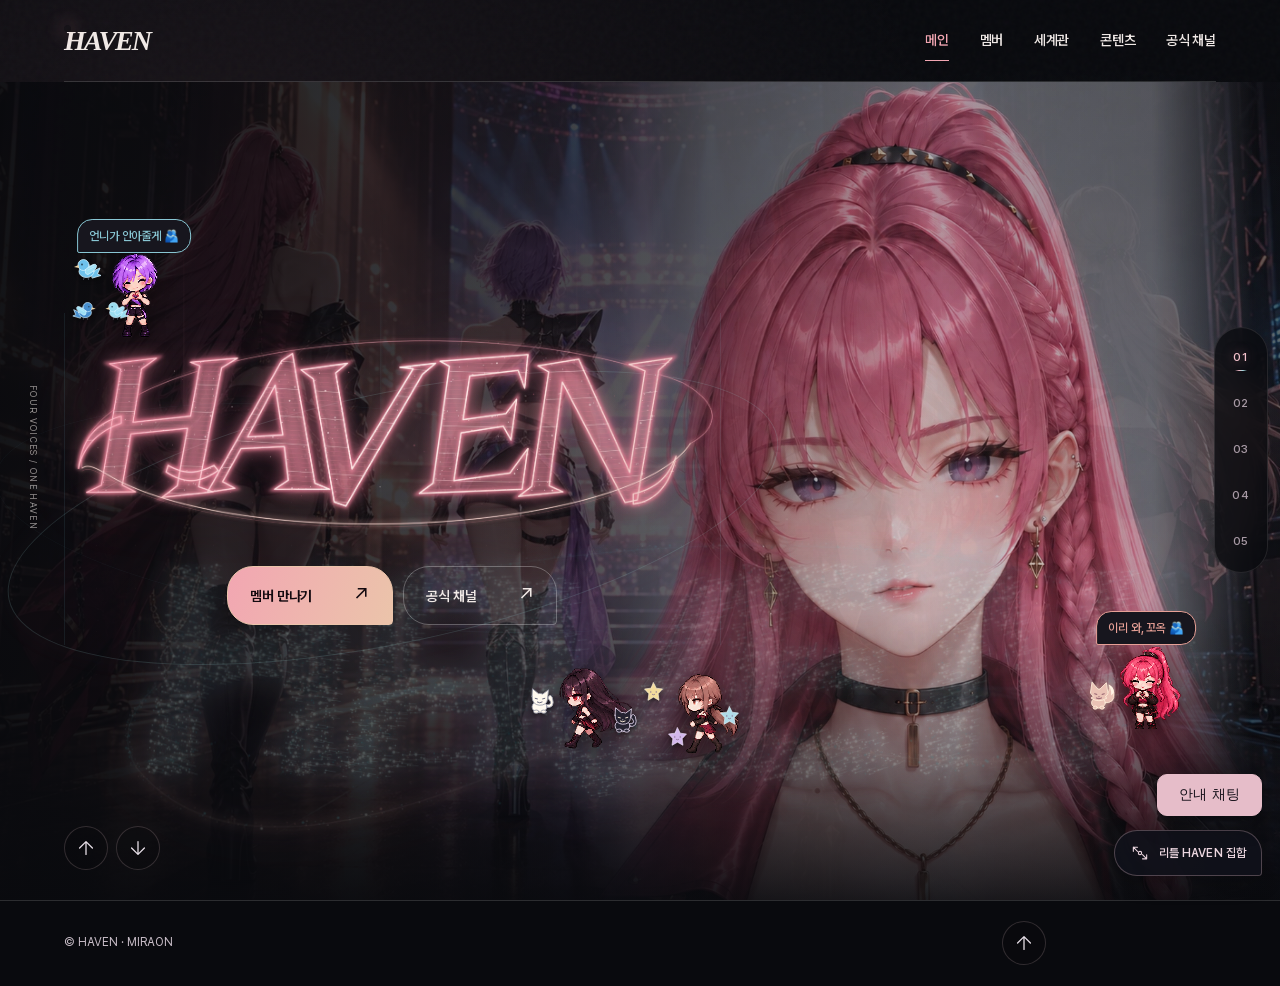
==== commit f1698c1d: "규칙형 챗봇·공통 문의와 GitHub 관리자 게시 관리 연결 JSON 분기, 세션 대화 유지, 동의 기반 문의 접수, 비공개 관리자 로그인 진입점을 추가합니다. 관리자 초안·미리보" ====
--- a/index.html
+++ b/index.html
@@ -104,7 +104,7 @@
  addEventListener('popstate',event=>{if(samePage(currentUrl,location.href)){currentUrl=location.href;positionPage(new URL(location.href),event.state?.y||0);return;}navigate(location.href,{historyMode:'pop',savedY:event.state?.y||0});});
  addEventListener('DOMContentLoaded',()=>{history.replaceState({...history.state,havenPage:true,y:scrollY},'',location.href);history.scrollRestoration='manual';});
 })();
-</script></head><body data-theme="haven" data-page="home"><!-- Google Tag Manager (noscript) -->
+</script><script type="module" src="chatbot/widget.js?v=20261026-2"></script></head><body data-theme="haven" data-page="home"><!-- Google Tag Manager (noscript) -->
 <noscript><iframe src="https://www.googletagmanager.com/ns.html?id=GTM-NB4JPC3V"
 height="0" width="0" style="display:none;visibility:hidden"></iframe></noscript>
 <!-- End Google Tag Manager (noscript) -->
@@ -122,4 +122,4 @@
 <dialog id="profile-dialog" aria-labelledby="profile-title"><button class="close" aria-label="멤버 소개 닫기">×</button><div class="profile-layout"><div class="profile-visual"><img class="profile-photo" alt="" width="960" height="1200"></div><div class="profile-copy"><span class="eyebrow">HAVEN / Member</span><h2 id="profile-title"></h2><div class="ko-name"></div><p class="identity"></p><p class="power"></p><div class="profile-reader" hidden><div class="profile-topics" role="group" aria-label="궁금한 소개 선택"></div><article class="profile-article" id="profile-article" tabindex="0" aria-label="멤버 소개 본문"></article></div><details><summary>세계관과 능력</summary><p class="story"></p></details></div></div></dialog>
 <dialog id="channel-dialog" aria-labelledby="channel-title"><button class="close" aria-label="채널 소개 닫기">×</button><div class="channel-viewer"><div class="channel-dialog-art" aria-hidden="true"><span class="channel-dialog-symbol"></span></div><div class="channel-dialog-copy"><span class="eyebrow">HAVEN / Official channel</span><h2 id="channel-title"></h2><p class="channel-dialog-description"></p><a class="btn primary channel-visit" target="_blank" rel="noopener noreferrer">공식 채널로 이동 <span aria-hidden="true">↗</span></a></div></div><div class="channel-viewer-nav"><button class="channel-prev" aria-label="이전 채널">←</button><span class="channel-counter" aria-live="polite"></span><button class="channel-next" aria-label="다음 채널">→</button></div></dialog>
 
-<script>window.HAVEN_MEMBERS=[{"id": "loen", "name": "Loen", "ko": "로엔", "age": 19, "color": "#e7a096", "emote": "♡", "identity": "부드러운 말투 속 또렷한 생각, 편해질수록 드러나는 장난기. 함께할 방향을 먼저 잡는 HAVEN의 리더예요.", "story": "어린 나이에 가문을 맡으며 책임을 배웠어요. 로즈골드 빛은 광속으로 움직이며 로엔의 의지에 따라 반응해요.", "power": "자신의 의지에 따라 움직이는 로즈골드 빛을 다뤄요.", "portrait": "assets/loen-portrait.webp", "hoverPortrait": "assets/loen-portrait-hover.webp", "atlas": "assets/loen-sprite.png", "frames": [{"x": 0, "y": 0, "w": 192, "h": 192}, {"x": 192, "y": 0, "w": 192, "h": 192}, {"x": 384, "y": 0, "w": 192, "h": 192}, {"x": 576, "y": 0, "w": 192, "h": 192}, {"x": 768, "y": 0, "w": 192, "h": 192}, {"x": 960, "y": 0, "w": 192, "h": 192}, {"x": 1152, "y": 0, "w": 192, "h": 192}, {"x": 1344, "y": 0, "w": 192, "h": 192}], "extraAtlas": "assets/loen-reactions.png", "extraFrames": {"drag": [{"x": 0, "y": 0, "w": 192, "h": 192}, {"x": 192, "y": 0, "w": 192, "h": 192}, {"x": 384, "y": 0, "w": 192, "h": 192}, {"x": 576, "y": 0, "w": 192, "h": 192}]}, "poseAtlas": "assets/loen-poses-v2.png", "poseFrames": [{"x": 0, "y": 0, "w": 314, "h": 314, "dx": 3.25, "dy": -7.49, "dw": 185.49, "dh": 185.49}, {"x": 314, "y": 0, "w": 313, "h": 314, "dx": 3.55, "dy": -7.49, "dw": 184.9, "dh": 185.49}, {"x": 627, "y": 0, "w": 313, "h": 314, "dx": 3.55, "dy": -7.49, "dw": 184.9, "dh": 185.49}, {"x": 940, "y": 0, "w": 314, "h": 314, "dx": 3.25, "dy": -7.49, "dw": 185.49, "dh": 185.49}, {"x": 0, "y": 314, "w": 314, "h": 313, "dx": 2.89, "dy": -6.9, "dw": 185.49, "dh": 184.9}, {"x": 314, "y": 314, "w": 313, "h": 313, "dx": 3.91, "dy": -6.9, "dw": 184.9, "dh": 184.9}, {"x": 627, "y": 314, "w": 313, "h": 313, "dx": 3.55, "dy": -6.9, "dw": 184.9, "dh": 184.9}, {"x": 940, "y": 314, "w": 314, "h": 313, "dx": 3.25, "dy": -6.9, "dw": 185.49, "dh": 184.9}, {"x": 0, "y": 627, "w": 314, "h": 313, "dx": 0.35, "dy": 0.19, "dw": 185.49, "dh": 184.9}, {"x": 314, "y": 627, "w": 313, "h": 313, "dx": 4.53, "dy": 0.19, "dw": 184.9, "dh": 184.9}, {"x": 627, "y": 627, "w": 313, "h": 313, "dx": 4.59, "dy": 0.19, "dw": 184.9, "dh": 184.9}, {"x": 940, "y": 627, "w": 314, "h": 313, "dx": 4.14, "dy": 0.19, "dw": 185.49, "dh": 184.9}, {"x": 0, "y": 940, "w": 314, "h": 314, "dx": -0.86, "dy": 12.0, "dw": 185.49, "dh": 185.49}, {"x": 314, "y": 940, "w": 313, "h": 314, "dx": 3.59, "dy": 16.14, "dw": 184.9, "dh": 185.49}, {"x": 627, "y": 940, "w": 313, "h": 314, "dx": 6.37, "dy": 23.77, "dw": 184.9, "dh": 185.49}, {"x": 940, "y": 940, "w": 314, "h": 314, "dx": 4.5, "dy": 12.0, "dw": 185.49, "dh": 185.49}]}, {"id": "yuria", "name": "Yuria", "ko": "유리아", "age": 21, "color": "#88c6d3", "emote": "!", "identity": "밝고 적극적인 HAVEN의 맏언니. 궁금한 건 직접 묻고, 먼저 다가가 함께 움직여요.", "story": "마탑 수장의 딸이에요. 물을 특히 자유롭게 다루며, 다른 원소도 제어할 수 있어요.", "power": "물에 특화된 원소 제어가 특기예요.", "portrait": "assets/yuria-portrait.webp", "hoverPortrait": "assets/yuria-portrait-hover.webp", "atlas": "assets/yuria-sprite.png", "frames": [{"x": 0, "y": 0, "w": 192, "h": 192}, {"x": 192, "y": 0, "w": 192, "h": 192}, {"x": 384, "y": 0, "w": 192, "h": 192}, {"x": 576, "y": 0, "w": 192, "h": 192}, {"x": 768, "y": 0, "w": 192, "h": 192}, {"x": 960, "y": 0, "w": 192, "h": 192}, {"x": 1152, "y": 0, "w": 192, "h": 192}, {"x": 1344, "y": 0, "w": 192, "h": 192}], "extraAtlas": "assets/yuria-reactions.png", "extraFrames": {"drag": [{"x": 0, "y": 0, "w": 192, "h": 192}, {"x": 192, "y": 0, "w": 192, "h": 192}, {"x": 384, "y": 0, "w": 192, "h": 192}, {"x": 576, "y": 0, "w": 192, "h": 192}]}, "poseAtlas": "assets/yuria-poses-v2.png", "poseFrames": [{"x": 0, "y": 0, "w": 314, "h": 314, "dx": 0.18, "dy": -13.63, "dw": 191.63, "dh": 191.63}, {"x": 314, "y": 0, "w": 313, "h": 314, "dx": 0.49, "dy": -13.63, "dw": 191.02, "dh": 191.63}, {"x": 627, "y": 0, "w": 313, "h": 314, "dx": 0.49, "dy": -13.63, "dw": 191.02, "dh": 191.63}, {"x": 940, "y": 0, "w": 314, "h": 314, "dx": 0.18, "dy": -13.63, "dw": 191.63, "dh": 191.63}, {"x": 0, "y": 314, "w": 314, "h": 313, "dx": 0.26, "dy": -11.8, "dw": 191.63, "dh": 191.02}, {"x": 314, "y": 314, "w": 313, "h": 313, "dx": 0.41, "dy": -11.8, "dw": 191.02, "dh": 191.02}, {"x": 627, "y": 314, "w": 313, "h": 313, "dx": 0.49, "dy": -11.8, "dw": 191.02, "dh": 191.02}, {"x": 940, "y": 314, "w": 314, "h": 313, "dx": 0.18, "dy": -11.8, "dw": 191.63, "dh": 191.02}, {"x": 0, "y": 627, "w": 314, "h": 313, "dx": 0.97, "dy": -8.75, "dw": 191.63, "dh": 191.02}, {"x": 314, "y": 627, "w": 313, "h": 313, "dx": 0.42, "dy": -8.75, "dw": 191.02, "dh": 191.02}, {"x": 627, "y": 627, "w": 313, "h": 313, "dx": 0.68, "dy": -8.75, "dw": 191.02, "dh": 191.02}, {"x": 940, "y": 627, "w": 314, "h": 313, "dx": -0.72, "dy": -9.36, "dw": 191.63, "dh": 191.02}, {"x": 0, "y": 940, "w": 314, "h": 314, "dx": 0.99, "dy": 6.51, "dw": 191.63, "dh": 191.63}, {"x": 314, "y": 940, "w": 313, "h": 314, "dx": 1.92, "dy": 6.51, "dw": 191.02, "dh": 191.63}, {"x": 627, "y": 940, "w": 313, "h": 314, "dx": 1.8, "dy": 15.1, "dw": 191.02, "dh": 191.63}, {"x": 940, "y": 940, "w": 314, "h": 314, "dx": -3.36, "dy": 6.51, "dw": 191.63, "dh": 191.63}]}, {"id": "serian", "name": "Serin", "ko": "세린", "age": 19, "color": "#c76578", "emote": "✦", "identity": "침착함과 책임감, 조용한 분위기 안의 은근한 장난기. 무대에서는 나른하고 새침한 표현을 보여줘요.", "story": "뇌가 계속 성장하며 염동력에 특화된 능력을 갖게 되었어요. 생각의 힘으로 사물을 움직여요.", "power": "염동력으로 사물을 자유롭게 움직여요.", "portrait": "assets/serian-portrait.webp", "hoverPortrait": "assets/serian-portrait-hover.webp", "atlas": "assets/serian-sprite.png", "frames": [{"x": 0, "y": 0, "w": 192, "h": 192}, {"x": 192, "y": 0, "w": 192, "h": 192}, {"x": 384, "y": 0, "w": 192, "h": 192}, {"x": 576, "y": 0, "w": 192, "h": 192}, {"x": 768, "y": 0, "w": 192, "h": 192}, {"x": 960, "y": 0, "w": 192, "h": 192}, {"x": 1152, "y": 0, "w": 192, "h": 192}, {"x": 1344, "y": 0, "w": 192, "h": 192}], "extraAtlas": "assets/serian-reactions.png", "extraFrames": {"drag": [{"x": 0, "y": 0, "w": 192, "h": 192}, {"x": 192, "y": 0, "w": 192, "h": 192}, {"x": 384, "y": 0, "w": 192, "h": 192}, {"x": 576, "y": 0, "w": 192, "h": 192}]}, "poseAtlas": "assets/serian-poses-v2.png", "poseFrames": [{"x": 0, "y": 0, "w": 314, "h": 314, "dx": 4.87, "dy": -1.93, "dw": 182.25, "dh": 182.25}, {"x": 314, "y": 0, "w": 313, "h": 314, "dx": 5.16, "dy": -1.93, "dw": 181.67, "dh": 182.25}, {"x": 627, "y": 0, "w": 313, "h": 314, "dx": 5.16, "dy": -1.93, "dw": 181.67, "dh": 182.25}, {"x": 940, "y": 0, "w": 314, "h": 314, "dx": 4.87, "dy": -1.93, "dw": 182.25, "dh": 182.25}, {"x": 0, "y": 314, "w": 314, "h": 313, "dx": 4.7, "dy": -1.93, "dw": 182.25, "dh": 181.67}, {"x": 314, "y": 314, "w": 313, "h": 313, "dx": 5.33, "dy": -1.93, "dw": 181.67, "dh": 181.67}, {"x": 627, "y": 314, "w": 313, "h": 313, "dx": 5.16, "dy": -1.93, "dw": 181.67, "dh": 181.67}, {"x": 940, "y": 314, "w": 314, "h": 313, "dx": 4.87, "dy": -1.93, "dw": 182.25, "dh": 181.67}, {"x": 0, "y": 627, "w": 314, "h": 313, "dx": 2.38, "dy": 5.62, "dw": 182.25, "dh": 181.67}, {"x": 314, "y": 627, "w": 313, "h": 313, "dx": 4.46, "dy": 6.2, "dw": 181.67, "dh": 181.67}, {"x": 627, "y": 627, "w": 313, "h": 313, "dx": 7.77, "dy": 5.62, "dw": 181.67, "dh": 181.67}, {"x": 940, "y": 627, "w": 314, "h": 313, "dx": 5.45, "dy": 6.2, "dw": 182.25, "dh": 181.67}, {"x": 0, "y": 940, "w": 314, "h": 314, "dx": -0.93, "dy": 15.48, "dw": 182.25, "dh": 182.25}, {"x": 314, "y": 940, "w": 313, "h": 314, "dx": 4.54, "dy": 14.9, "dw": 181.67, "dh": 182.25}, {"x": 627, "y": 940, "w": 313, "h": 314, "dx": 13.12, "dy": 25.83, "dw": 181.67, "dh": 182.25}, {"x": 940, "y": 940, "w": 314, "h": 314, "dx": 3.33, "dy": 14.9, "dw": 182.25, "dh": 182.25}]}, {"id": "riela", "name": "Riera", "ko": "리에라", "age": 18, "color": "#d0beb0", "emote": "✧", "identity": "몽환적인 인상과 은근한 미소, 자기 취향이 또렷한 막내. 무대에서는 여유로운 태도와 랩으로 자신을 표현해요.", "story": "리에라의 별들은 저마다 의지가 있어요. 별빛마다 서로 다른 흐름을 지니고 있어요.", "power": "저마다 의지를 지닌 다양한 별빛을 다뤄요.", "portrait": "assets/riela-portrait.webp", "hoverPortrait": "assets/riela-portrait-hover.webp", "atlas": "assets/riela-sprite.png", "frames": [{"x": 0, "y": 0, "w": 192, "h": 192}, {"x": 192, "y": 0, "w": 192, "h": 192}, {"x": 384, "y": 0, "w": 192, "h": 192}, {"x": 576, "y": 0, "w": 192, "h": 192}, {"x": 768, "y": 0, "w": 192, "h": 192}, {"x": 960, "y": 0, "w": 192, "h": 192}, {"x": 1152, "y": 0, "w": 192, "h": 192}, {"x": 1344, "y": 0, "w": 192, "h": 192}], "extraAtlas": "assets/riela-reactions.png", "extraFrames": {"drag": [{"x": 0, "y": 0, "w": 192, "h": 192}, {"x": 192, "y": 0, "w": 192, "h": 192}, {"x": 384, "y": 0, "w": 192, "h": 192}, {"x": 576, "y": 0, "w": 192, "h": 192}], "chase": [{"x": 0, "y": 192, "w": 192, "h": 192}, {"x": 192, "y": 192, "w": 192, "h": 192}, {"x": 384, "y": 192, "w": 192, "h": 192}, {"x": 576, "y": 192, "w": 192, "h": 192}]}, "poseAtlas": "assets/riela-poses-v2.png", "poseFrames": [{"x": 0, "y": 0, "w": 314, "h": 314, "dx": -0.17, "dy": -13.11, "dw": 192.34, "dh": 192.34}, {"x": 314, "y": 0, "w": 313, "h": 314, "dx": 0.14, "dy": -13.11, "dw": 191.73, "dh": 192.34}, {"x": 627, "y": 0, "w": 313, "h": 314, "dx": 0.14, "dy": -13.11, "dw": 191.73, "dh": 192.34}, {"x": 940, "y": 0, "w": 314, "h": 314, "dx": -0.17, "dy": -13.11, "dw": 192.34, "dh": 192.34}, {"x": 0, "y": 314, "w": 314, "h": 313, "dx": -0.48, "dy": -13.73, "dw": 192.34, "dh": 191.73}, {"x": 314, "y": 314, "w": 313, "h": 313, "dx": 0.45, "dy": -13.73, "dw": 191.73, "dh": 191.73}, {"x": 627, "y": 314, "w": 313, "h": 313, "dx": 0.14, "dy": -13.73, "dw": 191.73, "dh": 191.73}, {"x": 940, "y": 314, "w": 314, "h": 313, "dx": -0.17, "dy": -13.73, "dw": 192.34, "dh": 191.73}, {"x": 0, "y": 627, "w": 314, "h": 313, "dx": 0.1, "dy": -6.99, "dw": 192.34, "dh": 191.73}, {"x": 314, "y": 627, "w": 313, "h": 313, "dx": -0.43, "dy": -6.99, "dw": 191.73, "dh": 191.73}, {"x": 627, "y": 627, "w": 313, "h": 313, "dx": 1.08, "dy": -6.99, "dw": 191.73, "dh": 191.73}, {"x": 940, "y": 627, "w": 314, "h": 313, "dx": -0.81, "dy": -6.99, "dw": 192.34, "dh": 191.73}, {"x": 0, "y": 940, "w": 314, "h": 314, "dx": -1.76, "dy": 11.39, "dw": 192.34, "dh": 192.34}, {"x": 314, "y": 940, "w": 313, "h": 314, "dx": -0.48, "dy": 13.23, "dw": 191.73, "dh": 192.34}, {"x": 627, "y": 940, "w": 313, "h": 314, "dx": 2.93, "dy": 16.96, "dw": 191.73, "dh": 192.34}, {"x": 940, "y": 940, "w": 314, "h": 314, "dx": -0.75, "dy": 11.39, "dw": 192.34, "dh": 192.34}]}];window.HAVEN_THEMES=[{"id": "crest", "title": "레이저 크레스트", "mood": "로즈빛 테일러링", "note": "날카로운 획, 차분한 여백, 로즈골드의 온기.", "color": "#f2a6b2", "accent": "#94ccd2", "bg": "#090a0e", "font": "Georgia", "radius": "3px", "logo": "assets/typography-01.webp"}, {"id": "pulse", "title": "포톤 펄스", "mood": "부드러운 청록의 리듬", "note": "입자의 밀도와 둥근 버튼. 가볍게 번지는 청록빛.", "color": "#9cdae1", "accent": "#efb4b2", "bg": "#081315", "font": "Arial", "radius": "32px", "logo": "assets/typography-02.webp"}, {"id": "impact", "title": "레이저 임팩트", "mood": "강한 붉은 잔광", "note": "굵은 사선, 선명한 대비, 단단하게 끊은 모서리.", "color": "#fb869b", "accent": "#f0d4c6", "bg": "#13090f", "font": "Arial", "radius": "0px", "logo": "assets/typography-03.webp"}, {"id": "signature", "title": "라이트 시그니처", "mood": "빛으로 쓴 서명", "note": "유연한 곡선과 샴페인빛. 여백을 길게 남기는 장면.", "color": "#ebc4aa", "accent": "#c49ba8", "bg": "#100d10", "font": "Georgia", "radius": "22px", "logo": "assets/typography-04.webp"}, {"id": "core", "title": "포톤 코어", "mood": "입자의 질감", "note": "은은한 실버 입자와 따뜻한 중간색. 절제된 광택.", "color": "#d6d0bf", "accent": "#a4c9c9", "bg": "#111211", "font": "Georgia", "radius": "2px", "logo": "assets/typography-05.webp"}, {"id": "beam", "title": "빔 스트럭처", "mood": "정교한 빛의 구조", "note": "수직의 힘과 가는 선. 냉정한 청록에 부드러운 잔광.", "color": "#8cdeec", "accent": "#e0afb9", "bg": "#080e16", "font": "Georgia", "radius": "0px", "logo": "assets/typography-06.webp"}, {"id": "flow", "title": "파티클 플로우", "mood": "유연하게 흐르는 입자", "note": "흐르는 곡선, 푸른 공기, 넓게 열린 둥근 여백.", "color": "#9fd4d5", "accent": "#d7acbc", "bg": "#071112", "font": "Arial", "radius": "30px", "logo": "assets/typography-07.webp"}, {"id": "signal", "title": "레이저 시그널", "mood": "두 빛의 패션 에디토리얼", "note": "분홍과 청록의 교차. 분할된 제목과 대담한 버튼.", "color": "#f2aabb", "accent": "#91d4d9", "bg": "#100b14", "font": "Arial", "radius": "0px", "logo": "assets/typography-08.webp"}];window.HAVEN_CHANNELS=[{"id": "0", "name": "YouTube", "description": "음악 · 무대 · 영상", "url": "https://www.youtube.com/@HAVEN-com", "color": "#f4a9b7", "symbol": "▶"}, {"id": "1", "name": "Instagram", "description": "비주얼 · 짧은 순간", "url": "https://www.instagram.com/haven.inst.official/", "color": "#d6b4e9", "symbol": "◎"}, {"id": "2", "name": "X", "description": "소식 · 대화", "url": "https://x.com/HAVEN_xOfficial", "color": "#a8dce6", "symbol": "X"}, {"id": "3", "name": "Facebook", "description": "활동 소식", "url": "https://www.facebook.com/profile.php?id=61595231855620", "color": "#acc5ef", "symbol": "f"}, {"id": "4", "name": "네이버 블로그", "description": "HAVEN의 기록", "url": "https://blog.naver.com/haven_official_", "color": "#b5ddc5", "symbol": "B"}];</script><script>window.HAVEN_WORLD_DETAILS={"loen": "로즈골드 빛은 광속으로 움직이며, 로엔의 의지에 따라 반응해요.", "yuria": "물을 특히 자유롭게 다루고, 다른 원소도 제어할 수 있어요.", "serian": "뇌의 성장이 멈추지 않아 염동력에 특화된 발전을 이룬 멤버예요.", "riela": "다양한 별빛을 다뤄요. 별들은 저마다 의지를 지니고 있어요."};</script><script src="app.js?v=20261026-2" defer blocking="render"></script></body></html>+<script>window.HAVEN_MEMBERS=[{"id": "loen", "name": "Loen", "ko": "로엔", "age": 19, "color": "#e7a096", "emote": "♡", "identity": "부드러운 말투 속 또렷한 생각, 편해질수록 드러나는 장난기. 함께할 방향을 먼저 잡는 HAVEN의 리더예요.", "story": "어린 나이에 가문을 맡으며 책임을 배웠어요. 로즈골드 빛은 광속으로 움직이며 로엔의 의지에 따라 반응해요.", "power": "자신의 의지에 따라 움직이는 로즈골드 빛을 다뤄요.", "portrait": "assets/loen-portrait.webp", "hoverPortrait": "assets/loen-portrait-hover.webp", "atlas": "assets/loen-sprite.png", "frames": [{"x": 0, "y": 0, "w": 192, "h": 192}, {"x": 192, "y": 0, "w": 192, "h": 192}, {"x": 384, "y": 0, "w": 192, "h": 192}, {"x": 576, "y": 0, "w": 192, "h": 192}, {"x": 768, "y": 0, "w": 192, "h": 192}, {"x": 960, "y": 0, "w": 192, "h": 192}, {"x": 1152, "y": 0, "w": 192, "h": 192}, {"x": 1344, "y": 0, "w": 192, "h": 192}], "extraAtlas": "assets/loen-reactions.png", "extraFrames": {"drag": [{"x": 0, "y": 0, "w": 192, "h": 192}, {"x": 192, "y": 0, "w": 192, "h": 192}, {"x": 384, "y": 0, "w": 192, "h": 192}, {"x": 576, "y": 0, "w": 192, "h": 192}]}, "poseAtlas": "assets/loen-poses-v2.png", "poseFrames": [{"x": 0, "y": 0, "w": 314, "h": 314, "dx": 3.25, "dy": -7.49, "dw": 185.49, "dh": 185.49}, {"x": 314, "y": 0, "w": 313, "h": 314, "dx": 3.55, "dy": -7.49, "dw": 184.9, "dh": 185.49}, {"x": 627, "y": 0, "w": 313, "h": 314, "dx": 3.55, "dy": -7.49, "dw": 184.9, "dh": 185.49}, {"x": 940, "y": 0, "w": 314, "h": 314, "dx": 3.25, "dy": -7.49, "dw": 185.49, "dh": 185.49}, {"x": 0, "y": 314, "w": 314, "h": 313, "dx": 2.89, "dy": -6.9, "dw": 185.49, "dh": 184.9}, {"x": 314, "y": 314, "w": 313, "h": 313, "dx": 3.91, "dy": -6.9, "dw": 184.9, "dh": 184.9}, {"x": 627, "y": 314, "w": 313, "h": 313, "dx": 3.55, "dy": -6.9, "dw": 184.9, "dh": 184.9}, {"x": 940, "y": 314, "w": 314, "h": 313, "dx": 3.25, "dy": -6.9, "dw": 185.49, "dh": 184.9}, {"x": 0, "y": 627, "w": 314, "h": 313, "dx": 0.35, "dy": 0.19, "dw": 185.49, "dh": 184.9}, {"x": 314, "y": 627, "w": 313, "h": 313, "dx": 4.53, "dy": 0.19, "dw": 184.9, "dh": 184.9}, {"x": 627, "y": 627, "w": 313, "h": 313, "dx": 4.59, "dy": 0.19, "dw": 184.9, "dh": 184.9}, {"x": 940, "y": 627, "w": 314, "h": 313, "dx": 4.14, "dy": 0.19, "dw": 185.49, "dh": 184.9}, {"x": 0, "y": 940, "w": 314, "h": 314, "dx": -0.86, "dy": 12.0, "dw": 185.49, "dh": 185.49}, {"x": 314, "y": 940, "w": 313, "h": 314, "dx": 3.59, "dy": 16.14, "dw": 184.9, "dh": 185.49}, {"x": 627, "y": 940, "w": 313, "h": 314, "dx": 6.37, "dy": 23.77, "dw": 184.9, "dh": 185.49}, {"x": 940, "y": 940, "w": 314, "h": 314, "dx": 4.5, "dy": 12.0, "dw": 185.49, "dh": 185.49}]}, {"id": "yuria", "name": "Yuria", "ko": "유리아", "age": 21, "color": "#88c6d3", "emote": "!", "identity": "밝고 적극적인 HAVEN의 맏언니. 궁금한 건 직접 묻고, 먼저 다가가 함께 움직여요.", "story": "마탑 수장의 딸이에요. 물을 특히 자유롭게 다루며, 다른 원소도 제어할 수 있어요.", "power": "물에 특화된 원소 제어가 특기예요.", "portrait": "assets/yuria-portrait.webp", "hoverPortrait": "assets/yuria-portrait-hover.webp", "atlas": "assets/yuria-sprite.png", "frames": [{"x": 0, "y": 0, "w": 192, "h": 192}, {"x": 192, "y": 0, "w": 192, "h": 192}, {"x": 384, "y": 0, "w": 192, "h": 192}, {"x": 576, "y": 0, "w": 192, "h": 192}, {"x": 768, "y": 0, "w": 192, "h": 192}, {"x": 960, "y": 0, "w": 192, "h": 192}, {"x": 1152, "y": 0, "w": 192, "h": 192}, {"x": 1344, "y": 0, "w": 192, "h": 192}], "extraAtlas": "assets/yuria-reactions.png", "extraFrames": {"drag": [{"x": 0, "y": 0, "w": 192, "h": 192}, {"x": 192, "y": 0, "w": 192, "h": 192}, {"x": 384, "y": 0, "w": 192, "h": 192}, {"x": 576, "y": 0, "w": 192, "h": 192}]}, "poseAtlas": "assets/yuria-poses-v2.png", "poseFrames": [{"x": 0, "y": 0, "w": 314, "h": 314, "dx": 0.18, "dy": -13.63, "dw": 191.63, "dh": 191.63}, {"x": 314, "y": 0, "w": 313, "h": 314, "dx": 0.49, "dy": -13.63, "dw": 191.02, "dh": 191.63}, {"x": 627, "y": 0, "w": 313, "h": 314, "dx": 0.49, "dy": -13.63, "dw": 191.02, "dh": 191.63}, {"x": 940, "y": 0, "w": 314, "h": 314, "dx": 0.18, "dy": -13.63, "dw": 191.63, "dh": 191.63}, {"x": 0, "y": 314, "w": 314, "h": 313, "dx": 0.26, "dy": -11.8, "dw": 191.63, "dh": 191.02}, {"x": 314, "y": 314, "w": 313, "h": 313, "dx": 0.41, "dy": -11.8, "dw": 191.02, "dh": 191.02}, {"x": 627, "y": 314, "w": 313, "h": 313, "dx": 0.49, "dy": -11.8, "dw": 191.02, "dh": 191.02}, {"x": 940, "y": 314, "w": 314, "h": 313, "dx": 0.18, "dy": -11.8, "dw": 191.63, "dh": 191.02}, {"x": 0, "y": 627, "w": 314, "h": 313, "dx": 0.97, "dy": -8.75, "dw": 191.63, "dh": 191.02}, {"x": 314, "y": 627, "w": 313, "h": 313, "dx": 0.42, "dy": -8.75, "dw": 191.02, "dh": 191.02}, {"x": 627, "y": 627, "w": 313, "h": 313, "dx": 0.68, "dy": -8.75, "dw": 191.02, "dh": 191.02}, {"x": 940, "y": 627, "w": 314, "h": 313, "dx": -0.72, "dy": -9.36, "dw": 191.63, "dh": 191.02}, {"x": 0, "y": 940, "w": 314, "h": 314, "dx": 0.99, "dy": 6.51, "dw": 191.63, "dh": 191.63}, {"x": 314, "y": 940, "w": 313, "h": 314, "dx": 1.92, "dy": 6.51, "dw": 191.02, "dh": 191.63}, {"x": 627, "y": 940, "w": 313, "h": 314, "dx": 1.8, "dy": 15.1, "dw": 191.02, "dh": 191.63}, {"x": 940, "y": 940, "w": 314, "h": 314, "dx": -3.36, "dy": 6.51, "dw": 191.63, "dh": 191.63}]}, {"id": "serian", "name": "Serin", "ko": "세린", "age": 19, "color": "#c76578", "emote": "✦", "identity": "침착함과 책임감, 조용한 분위기 안의 은근한 장난기. 무대에서는 나른하고 새침한 표현을 보여줘요.", "story": "뇌가 계속 성장하며 염동력에 특화된 능력을 갖게 되었어요. 생각의 힘으로 사물을 움직여요.", "power": "염동력으로 사물을 자유롭게 움직여요.", "portrait": "assets/serian-portrait.webp", "hoverPortrait": "assets/serian-portrait-hover.webp", "atlas": "assets/serian-sprite.png", "frames": [{"x": 0, "y": 0, "w": 192, "h": 192}, {"x": 192, "y": 0, "w": 192, "h": 192}, {"x": 384, "y": 0, "w": 192, "h": 192}, {"x": 576, "y": 0, "w": 192, "h": 192}, {"x": 768, "y": 0, "w": 192, "h": 192}, {"x": 960, "y": 0, "w": 192, "h": 192}, {"x": 1152, "y": 0, "w": 192, "h": 192}, {"x": 1344, "y": 0, "w": 192, "h": 192}], "extraAtlas": "assets/serian-reactions.png", "extraFrames": {"drag": [{"x": 0, "y": 0, "w": 192, "h": 192}, {"x": 192, "y": 0, "w": 192, "h": 192}, {"x": 384, "y": 0, "w": 192, "h": 192}, {"x": 576, "y": 0, "w": 192, "h": 192}]}, "poseAtlas": "assets/serian-poses-v2.png", "poseFrames": [{"x": 0, "y": 0, "w": 314, "h": 314, "dx": 4.87, "dy": -1.93, "dw": 182.25, "dh": 182.25}, {"x": 314, "y": 0, "w": 313, "h": 314, "dx": 5.16, "dy": -1.93, "dw": 181.67, "dh": 182.25}, {"x": 627, "y": 0, "w": 313, "h": 314, "dx": 5.16, "dy": -1.93, "dw": 181.67, "dh": 182.25}, {"x": 940, "y": 0, "w": 314, "h": 314, "dx": 4.87, "dy": -1.93, "dw": 182.25, "dh": 182.25}, {"x": 0, "y": 314, "w": 314, "h": 313, "dx": 4.7, "dy": -1.93, "dw": 182.25, "dh": 181.67}, {"x": 314, "y": 314, "w": 313, "h": 313, "dx": 5.33, "dy": -1.93, "dw": 181.67, "dh": 181.67}, {"x": 627, "y": 314, "w": 313, "h": 313, "dx": 5.16, "dy": -1.93, "dw": 181.67, "dh": 181.67}, {"x": 940, "y": 314, "w": 314, "h": 313, "dx": 4.87, "dy": -1.93, "dw": 182.25, "dh": 181.67}, {"x": 0, "y": 627, "w": 314, "h": 313, "dx": 2.38, "dy": 5.62, "dw": 182.25, "dh": 181.67}, {"x": 314, "y": 627, "w": 313, "h": 313, "dx": 4.46, "dy": 6.2, "dw": 181.67, "dh": 181.67}, {"x": 627, "y": 627, "w": 313, "h": 313, "dx": 7.77, "dy": 5.62, "dw": 181.67, "dh": 181.67}, {"x": 940, "y": 627, "w": 314, "h": 313, "dx": 5.45, "dy": 6.2, "dw": 182.25, "dh": 181.67}, {"x": 0, "y": 940, "w": 314, "h": 314, "dx": -0.93, "dy": 15.48, "dw": 182.25, "dh": 182.25}, {"x": 314, "y": 940, "w": 313, "h": 314, "dx": 4.54, "dy": 14.9, "dw": 181.67, "dh": 182.25}, {"x": 627, "y": 940, "w": 313, "h": 314, "dx": 13.12, "dy": 25.83, "dw": 181.67, "dh": 182.25}, {"x": 940, "y": 940, "w": 314, "h": 314, "dx": 3.33, "dy": 14.9, "dw": 182.25, "dh": 182.25}]}, {"id": "riela", "name": "Riera", "ko": "리에라", "age": 18, "color": "#d0beb0", "emote": "✧", "identity": "몽환적인 인상과 은근한 미소, 자기 취향이 또렷한 막내. 무대에서는 여유로운 태도와 랩으로 자신을 표현해요.", "story": "리에라의 별들은 저마다 의지가 있어요. 별빛마다 서로 다른 흐름을 지니고 있어요.", "power": "저마다 의지를 지닌 다양한 별빛을 다뤄요.", "portrait": "assets/riela-portrait.webp", "hoverPortrait": "assets/riela-portrait-hover.webp", "atlas": "assets/riela-sprite.png", "frames": [{"x": 0, "y": 0, "w": 192, "h": 192}, {"x": 192, "y": 0, "w": 192, "h": 192}, {"x": 384, "y": 0, "w": 192, "h": 192}, {"x": 576, "y": 0, "w": 192, "h": 192}, {"x": 768, "y": 0, "w": 192, "h": 192}, {"x": 960, "y": 0, "w": 192, "h": 192}, {"x": 1152, "y": 0, "w": 192, "h": 192}, {"x": 1344, "y": 0, "w": 192, "h": 192}], "extraAtlas": "assets/riela-reactions.png", "extraFrames": {"drag": [{"x": 0, "y": 0, "w": 192, "h": 192}, {"x": 192, "y": 0, "w": 192, "h": 192}, {"x": 384, "y": 0, "w": 192, "h": 192}, {"x": 576, "y": 0, "w": 192, "h": 192}], "chase": [{"x": 0, "y": 192, "w": 192, "h": 192}, {"x": 192, "y": 192, "w": 192, "h": 192}, {"x": 384, "y": 192, "w": 192, "h": 192}, {"x": 576, "y": 192, "w": 192, "h": 192}]}, "poseAtlas": "assets/riela-poses-v2.png", "poseFrames": [{"x": 0, "y": 0, "w": 314, "h": 314, "dx": -0.17, "dy": -13.11, "dw": 192.34, "dh": 192.34}, {"x": 314, "y": 0, "w": 313, "h": 314, "dx": 0.14, "dy": -13.11, "dw": 191.73, "dh": 192.34}, {"x": 627, "y": 0, "w": 313, "h": 314, "dx": 0.14, "dy": -13.11, "dw": 191.73, "dh": 192.34}, {"x": 940, "y": 0, "w": 314, "h": 314, "dx": -0.17, "dy": -13.11, "dw": 192.34, "dh": 192.34}, {"x": 0, "y": 314, "w": 314, "h": 313, "dx": -0.48, "dy": -13.73, "dw": 192.34, "dh": 191.73}, {"x": 314, "y": 314, "w": 313, "h": 313, "dx": 0.45, "dy": -13.73, "dw": 191.73, "dh": 191.73}, {"x": 627, "y": 314, "w": 313, "h": 313, "dx": 0.14, "dy": -13.73, "dw": 191.73, "dh": 191.73}, {"x": 940, "y": 314, "w": 314, "h": 313, "dx": -0.17, "dy": -13.73, "dw": 192.34, "dh": 191.73}, {"x": 0, "y": 627, "w": 314, "h": 313, "dx": 0.1, "dy": -6.99, "dw": 192.34, "dh": 191.73}, {"x": 314, "y": 627, "w": 313, "h": 313, "dx": -0.43, "dy": -6.99, "dw": 191.73, "dh": 191.73}, {"x": 627, "y": 627, "w": 313, "h": 313, "dx": 1.08, "dy": -6.99, "dw": 191.73, "dh": 191.73}, {"x": 940, "y": 627, "w": 314, "h": 313, "dx": -0.81, "dy": -6.99, "dw": 192.34, "dh": 191.73}, {"x": 0, "y": 940, "w": 314, "h": 314, "dx": -1.76, "dy": 11.39, "dw": 192.34, "dh": 192.34}, {"x": 314, "y": 940, "w": 313, "h": 314, "dx": -0.48, "dy": 13.23, "dw": 191.73, "dh": 192.34}, {"x": 627, "y": 940, "w": 313, "h": 314, "dx": 2.93, "dy": 16.96, "dw": 191.73, "dh": 192.34}, {"x": 940, "y": 940, "w": 314, "h": 314, "dx": -0.75, "dy": 11.39, "dw": 192.34, "dh": 192.34}]}];window.HAVEN_THEMES=[{"id": "crest", "title": "레이저 크레스트", "mood": "로즈빛 테일러링", "note": "날카로운 획, 차분한 여백, 로즈골드의 온기.", "color": "#f2a6b2", "accent": "#94ccd2", "bg": "#090a0e", "font": "Georgia", "radius": "3px", "logo": "assets/typography-01.webp"}, {"id": "pulse", "title": "포톤 펄스", "mood": "부드러운 청록의 리듬", "note": "입자의 밀도와 둥근 버튼. 가볍게 번지는 청록빛.", "color": "#9cdae1", "accent": "#efb4b2", "bg": "#081315", "font": "Arial", "radius": "32px", "logo": "assets/typography-02.webp"}, {"id": "impact", "title": "레이저 임팩트", "mood": "강한 붉은 잔광", "note": "굵은 사선, 선명한 대비, 단단하게 끊은 모서리.", "color": "#fb869b", "accent": "#f0d4c6", "bg": "#13090f", "font": "Arial", "radius": "0px", "logo": "assets/typography-03.webp"}, {"id": "signature", "title": "라이트 시그니처", "mood": "빛으로 쓴 서명", "note": "유연한 곡선과 샴페인빛. 여백을 길게 남기는 장면.", "color": "#ebc4aa", "accent": "#c49ba8", "bg": "#100d10", "font": "Georgia", "radius": "22px", "logo": "assets/typography-04.webp"}, {"id": "core", "title": "포톤 코어", "mood": "입자의 질감", "note": "은은한 실버 입자와 따뜻한 중간색. 절제된 광택.", "color": "#d6d0bf", "accent": "#a4c9c9", "bg": "#111211", "font": "Georgia", "radius": "2px", "logo": "assets/typography-05.webp"}, {"id": "beam", "title": "빔 스트럭처", "mood": "정교한 빛의 구조", "note": "수직의 힘과 가는 선. 냉정한 청록에 부드러운 잔광.", "color": "#8cdeec", "accent": "#e0afb9", "bg": "#080e16", "font": "Georgia", "radius": "0px", "logo": "assets/typography-06.webp"}, {"id": "flow", "title": "파티클 플로우", "mood": "유연하게 흐르는 입자", "note": "흐르는 곡선, 푸른 공기, 넓게 열린 둥근 여백.", "color": "#9fd4d5", "accent": "#d7acbc", "bg": "#071112", "font": "Arial", "radius": "30px", "logo": "assets/typography-07.webp"}, {"id": "signal", "title": "레이저 시그널", "mood": "두 빛의 패션 에디토리얼", "note": "분홍과 청록의 교차. 분할된 제목과 대담한 버튼.", "color": "#f2aabb", "accent": "#91d4d9", "bg": "#100b14", "font": "Arial", "radius": "0px", "logo": "assets/typography-08.webp"}];window.HAVEN_CHANNELS=[{"id": "0", "name": "YouTube", "description": "음악 · 무대 · 영상", "url": "https://www.youtube.com/@HAVEN-com", "color": "#f4a9b7", "symbol": "▶"}, {"id": "1", "name": "Instagram", "description": "비주얼 · 짧은 순간", "url": "https://www.instagram.com/haven.inst.official/", "color": "#d6b4e9", "symbol": "◎"}, {"id": "2", "name": "X", "description": "소식 · 대화", "url": "https://x.com/HAVEN_xOfficial", "color": "#a8dce6", "symbol": "X"}, {"id": "3", "name": "Facebook", "description": "활동 소식", "url": "https://www.facebook.com/profile.php?id=61595231855620", "color": "#acc5ef", "symbol": "f"}, {"id": "4", "name": "네이버 블로그", "description": "HAVEN의 기록", "url": "https://blog.naver.com/haven_official_", "color": "#b5ddc5", "symbol": "B"}];</script><script>window.HAVEN_WORLD_DETAILS={"loen": "로즈골드 빛은 광속으로 움직이며, 로엔의 의지에 따라 반응해요.", "yuria": "물을 특히 자유롭게 다루고, 다른 원소도 제어할 수 있어요.", "serian": "뇌의 성장이 멈추지 않아 염동력에 특화된 발전을 이룬 멤버예요.", "riela": "다양한 별빛을 다뤄요. 별들은 저마다 의지를 지니고 있어요."};</script><script src="app.js?v=20261026-chatbot-2" defer blocking="render"></script></body></html>
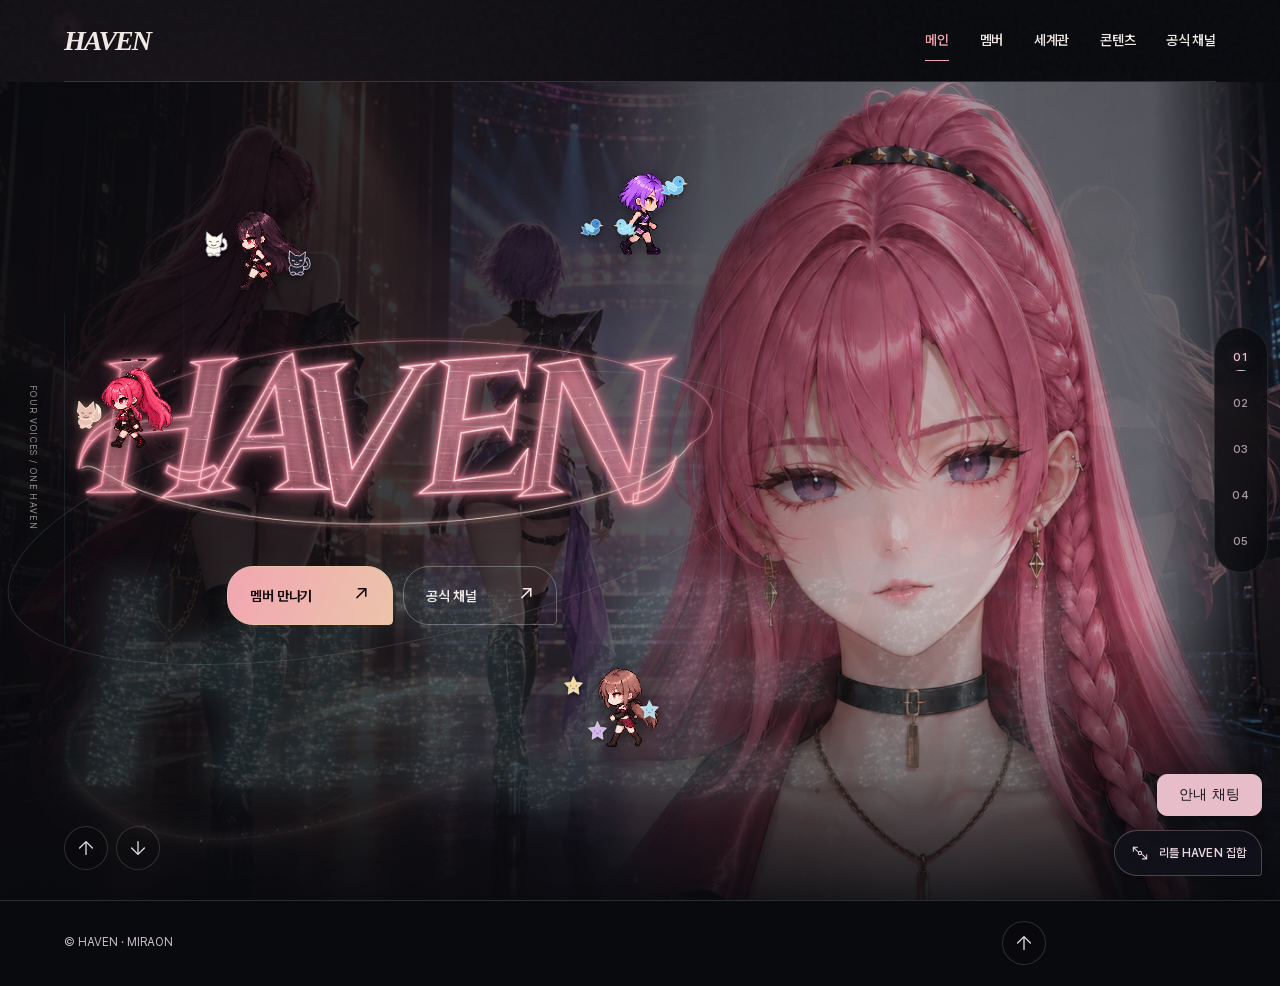
==== commit 8e01b434: "모바일 고정 헤더와 챗봇 레이어 겹침 수정 챗봇 제목·닫기 버튼을 고정 헤더 위에 표시하고 자원 캐시를 갱신합니다. 관리자 단계 편집 취소 시 선택을 보존합니다." ====
--- a/index.html
+++ b/index.html
@@ -104,7 +104,7 @@
  addEventListener('popstate',event=>{if(samePage(currentUrl,location.href)){currentUrl=location.href;positionPage(new URL(location.href),event.state?.y||0);return;}navigate(location.href,{historyMode:'pop',savedY:event.state?.y||0});});
  addEventListener('DOMContentLoaded',()=>{history.replaceState({...history.state,havenPage:true,y:scrollY},'',location.href);history.scrollRestoration='manual';});
 })();
-</script><script type="module" src="chatbot/widget.js?v=20261026-2"></script></head><body data-theme="haven" data-page="home"><!-- Google Tag Manager (noscript) -->
+</script><script type="module" src="chatbot/widget.js?v=20261026-3"></script></head><body data-theme="haven" data-page="home"><!-- Google Tag Manager (noscript) -->
 <noscript><iframe src="https://www.googletagmanager.com/ns.html?id=GTM-NB4JPC3V"
 height="0" width="0" style="display:none;visibility:hidden"></iframe></noscript>
 <!-- End Google Tag Manager (noscript) -->
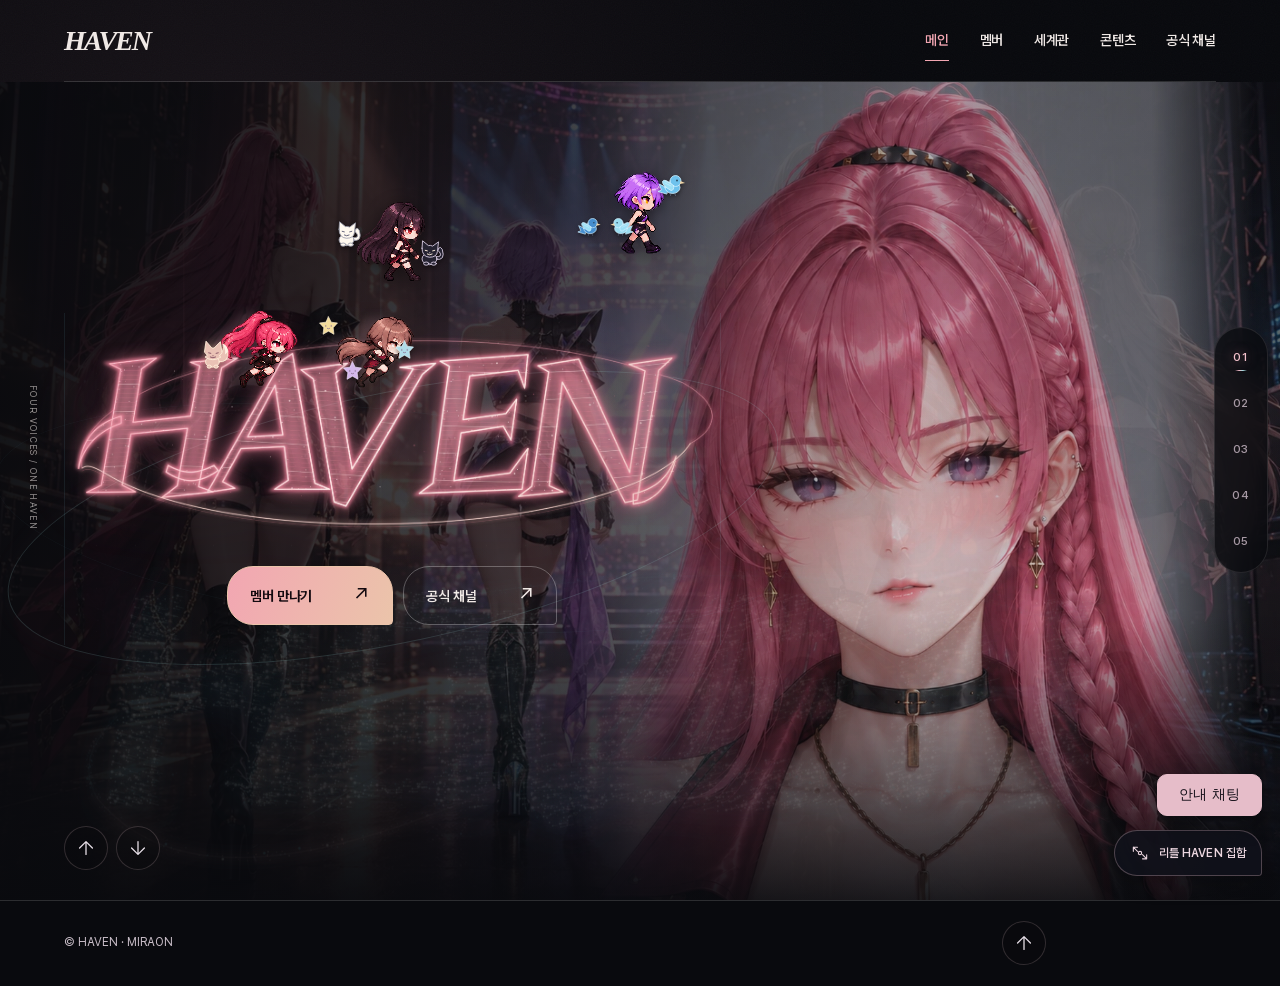
==== commit 9768806c: "리틀 HAVEN과 광원 효과 렌더링 최적화 중복 효과와 스타일 갱신을 줄이고 카드의 두 광원 궤도를 합성 애니메이션으로 전환합니다. 런타임 포즈 아틀라스를 원본 렌더링과 동일하게 " ====
--- a/index.html
+++ b/index.html
@@ -8,7 +8,7 @@
 <meta charset="utf-8"><meta name="viewport" content="width=device-width,initial-scale=1,viewport-fit=cover">
 <title>HAVEN — 네 멤버의 음악과 이야기</title><meta name="description" content="로엔·유리아·세린·리에라. 4인 버추얼 그룹 HAVEN.">
 <link rel="preload" href="assets/fonts/HAVEN-Sans-subset.woff2" as="font" type="font/woff2" crossorigin><link rel="canonical" href="https://freyrhyeon.github.io/HAVEN/"><meta property="og:url" content="https://freyrhyeon.github.io/HAVEN/"><meta property="og:type" content="website"><meta property="og:title" content="HAVEN — 네 멤버의 음악과 이야기"><meta property="og:locale" content="ko_KR"><meta name="theme-color" content="#090a0e">
-<script type="application/ld+json">{"@context": "https://schema.org", "@graph": [{"@type": "MusicGroup", "@id": "https://freyrhyeon.github.io/HAVEN/#haven", "name": "HAVEN", "alternateName": "헤이븐", "description": "로엔·유리아·세린·리에라가 함께하는 4인 버추얼 그룹. 서로 다른 선택과 목소리를 음악과 무대로 펼칩니다.", "sameAs": ["https://www.youtube.com/@HAVEN-com", "https://www.instagram.com/haven.inst.official/", "https://x.com/HAVEN_xOfficial", "https://www.facebook.com/profile.php?id=61595231855620", "https://blog.naver.com/haven_official_"], "url": "https://freyrhyeon.github.io/HAVEN/"}, {"@type": "WebSite", "@id": "https://freyrhyeon.github.io/HAVEN/#website", "url": "https://freyrhyeon.github.io/HAVEN/", "name": "HAVEN", "inLanguage": "ko-KR"}, {"@type": "WebPage", "@id": "https://freyrhyeon.github.io/HAVEN/#webpage", "url": "https://freyrhyeon.github.io/HAVEN/", "name": "HAVEN — 네 멤버의 음악과 이야기", "description": "로엔·유리아·세린·리에라. 4인 버추얼 그룹 HAVEN.", "inLanguage": "ko-KR", "isPartOf": {"@id": "https://freyrhyeon.github.io/HAVEN/#website"}, "about": {"@id": "https://freyrhyeon.github.io/HAVEN/#haven"}}]}</script><link rel="stylesheet" href="design.css?v=20261026-2"><link rel="expect" href="#page-end" blocking="render"><script>// 개별 HTML 주소를 유지하면서 내부 탐색은 같은 문서 안에서 이어 붙인다.
+<script type="application/ld+json">{"@context": "https://schema.org", "@graph": [{"@type": "MusicGroup", "@id": "https://freyrhyeon.github.io/HAVEN/#haven", "name": "HAVEN", "alternateName": "헤이븐", "description": "로엔·유리아·세린·리에라가 함께하는 4인 버추얼 그룹. 서로 다른 선택과 목소리를 음악과 무대로 펼칩니다.", "sameAs": ["https://www.youtube.com/@HAVEN-com", "https://www.instagram.com/haven.inst.official/", "https://x.com/HAVEN_xOfficial", "https://www.facebook.com/profile.php?id=61595231855620", "https://blog.naver.com/haven_official_"], "url": "https://freyrhyeon.github.io/HAVEN/"}, {"@type": "WebSite", "@id": "https://freyrhyeon.github.io/HAVEN/#website", "url": "https://freyrhyeon.github.io/HAVEN/", "name": "HAVEN", "inLanguage": "ko-KR"}, {"@type": "WebPage", "@id": "https://freyrhyeon.github.io/HAVEN/#webpage", "url": "https://freyrhyeon.github.io/HAVEN/", "name": "HAVEN — 네 멤버의 음악과 이야기", "description": "로엔·유리아·세린·리에라. 4인 버추얼 그룹 HAVEN.", "inLanguage": "ko-KR", "isPartOf": {"@id": "https://freyrhyeon.github.io/HAVEN/#website"}, "about": {"@id": "https://freyrhyeon.github.io/HAVEN/#haven"}}]}</script><link rel="stylesheet" href="design.css?v=20261026-3"><script type="module" src="chatbot/widget.js?v=20261026-3"></script><link rel="expect" href="#page-end" blocking="render"><script>// 개별 HTML 주소를 유지하면서 내부 탐색은 같은 문서 안에서 이어 붙인다.
 ;(()=>{
  if(!['http:','https:'].includes(location.protocol)){window.HavenNavigate=value=>location.assign(value);return;}
  const root=document.documentElement,reduced=matchMedia('(prefers-reduced-motion: reduce)');
@@ -104,7 +104,7 @@
  addEventListener('popstate',event=>{if(samePage(currentUrl,location.href)){currentUrl=location.href;positionPage(new URL(location.href),event.state?.y||0);return;}navigate(location.href,{historyMode:'pop',savedY:event.state?.y||0});});
  addEventListener('DOMContentLoaded',()=>{history.replaceState({...history.state,havenPage:true,y:scrollY},'',location.href);history.scrollRestoration='manual';});
 })();
-</script><script type="module" src="chatbot/widget.js?v=20261026-3"></script></head><body data-theme="haven" data-page="home"><!-- Google Tag Manager (noscript) -->
+</script></head><body data-theme="haven" data-page="home"><!-- Google Tag Manager (noscript) -->
 <noscript><iframe src="https://www.googletagmanager.com/ns.html?id=GTM-NB4JPC3V"
 height="0" width="0" style="display:none;visibility:hidden"></iframe></noscript>
 <!-- End Google Tag Manager (noscript) -->
@@ -122,4 +122,4 @@
 <dialog id="profile-dialog" aria-labelledby="profile-title"><button class="close" aria-label="멤버 소개 닫기">×</button><div class="profile-layout"><div class="profile-visual"><img class="profile-photo" alt="" width="960" height="1200"></div><div class="profile-copy"><span class="eyebrow">HAVEN / Member</span><h2 id="profile-title"></h2><div class="ko-name"></div><p class="identity"></p><p class="power"></p><div class="profile-reader" hidden><div class="profile-topics" role="group" aria-label="궁금한 소개 선택"></div><article class="profile-article" id="profile-article" tabindex="0" aria-label="멤버 소개 본문"></article></div><details><summary>세계관과 능력</summary><p class="story"></p></details></div></div></dialog>
 <dialog id="channel-dialog" aria-labelledby="channel-title"><button class="close" aria-label="채널 소개 닫기">×</button><div class="channel-viewer"><div class="channel-dialog-art" aria-hidden="true"><span class="channel-dialog-symbol"></span></div><div class="channel-dialog-copy"><span class="eyebrow">HAVEN / Official channel</span><h2 id="channel-title"></h2><p class="channel-dialog-description"></p><a class="btn primary channel-visit" target="_blank" rel="noopener noreferrer">공식 채널로 이동 <span aria-hidden="true">↗</span></a></div></div><div class="channel-viewer-nav"><button class="channel-prev" aria-label="이전 채널">←</button><span class="channel-counter" aria-live="polite"></span><button class="channel-next" aria-label="다음 채널">→</button></div></dialog>
 
-<script>window.HAVEN_MEMBERS=[{"id": "loen", "name": "Loen", "ko": "로엔", "age": 19, "color": "#e7a096", "emote": "♡", "identity": "부드러운 말투 속 또렷한 생각, 편해질수록 드러나는 장난기. 함께할 방향을 먼저 잡는 HAVEN의 리더예요.", "story": "어린 나이에 가문을 맡으며 책임을 배웠어요. 로즈골드 빛은 광속으로 움직이며 로엔의 의지에 따라 반응해요.", "power": "자신의 의지에 따라 움직이는 로즈골드 빛을 다뤄요.", "portrait": "assets/loen-portrait.webp", "hoverPortrait": "assets/loen-portrait-hover.webp", "atlas": "assets/loen-sprite.png", "frames": [{"x": 0, "y": 0, "w": 192, "h": 192}, {"x": 192, "y": 0, "w": 192, "h": 192}, {"x": 384, "y": 0, "w": 192, "h": 192}, {"x": 576, "y": 0, "w": 192, "h": 192}, {"x": 768, "y": 0, "w": 192, "h": 192}, {"x": 960, "y": 0, "w": 192, "h": 192}, {"x": 1152, "y": 0, "w": 192, "h": 192}, {"x": 1344, "y": 0, "w": 192, "h": 192}], "extraAtlas": "assets/loen-reactions.png", "extraFrames": {"drag": [{"x": 0, "y": 0, "w": 192, "h": 192}, {"x": 192, "y": 0, "w": 192, "h": 192}, {"x": 384, "y": 0, "w": 192, "h": 192}, {"x": 576, "y": 0, "w": 192, "h": 192}]}, "poseAtlas": "assets/loen-poses-v2.png", "poseFrames": [{"x": 0, "y": 0, "w": 314, "h": 314, "dx": 3.25, "dy": -7.49, "dw": 185.49, "dh": 185.49}, {"x": 314, "y": 0, "w": 313, "h": 314, "dx": 3.55, "dy": -7.49, "dw": 184.9, "dh": 185.49}, {"x": 627, "y": 0, "w": 313, "h": 314, "dx": 3.55, "dy": -7.49, "dw": 184.9, "dh": 185.49}, {"x": 940, "y": 0, "w": 314, "h": 314, "dx": 3.25, "dy": -7.49, "dw": 185.49, "dh": 185.49}, {"x": 0, "y": 314, "w": 314, "h": 313, "dx": 2.89, "dy": -6.9, "dw": 185.49, "dh": 184.9}, {"x": 314, "y": 314, "w": 313, "h": 313, "dx": 3.91, "dy": -6.9, "dw": 184.9, "dh": 184.9}, {"x": 627, "y": 314, "w": 313, "h": 313, "dx": 3.55, "dy": -6.9, "dw": 184.9, "dh": 184.9}, {"x": 940, "y": 314, "w": 314, "h": 313, "dx": 3.25, "dy": -6.9, "dw": 185.49, "dh": 184.9}, {"x": 0, "y": 627, "w": 314, "h": 313, "dx": 0.35, "dy": 0.19, "dw": 185.49, "dh": 184.9}, {"x": 314, "y": 627, "w": 313, "h": 313, "dx": 4.53, "dy": 0.19, "dw": 184.9, "dh": 184.9}, {"x": 627, "y": 627, "w": 313, "h": 313, "dx": 4.59, "dy": 0.19, "dw": 184.9, "dh": 184.9}, {"x": 940, "y": 627, "w": 314, "h": 313, "dx": 4.14, "dy": 0.19, "dw": 185.49, "dh": 184.9}, {"x": 0, "y": 940, "w": 314, "h": 314, "dx": -0.86, "dy": 12.0, "dw": 185.49, "dh": 185.49}, {"x": 314, "y": 940, "w": 313, "h": 314, "dx": 3.59, "dy": 16.14, "dw": 184.9, "dh": 185.49}, {"x": 627, "y": 940, "w": 313, "h": 314, "dx": 6.37, "dy": 23.77, "dw": 184.9, "dh": 185.49}, {"x": 940, "y": 940, "w": 314, "h": 314, "dx": 4.5, "dy": 12.0, "dw": 185.49, "dh": 185.49}]}, {"id": "yuria", "name": "Yuria", "ko": "유리아", "age": 21, "color": "#88c6d3", "emote": "!", "identity": "밝고 적극적인 HAVEN의 맏언니. 궁금한 건 직접 묻고, 먼저 다가가 함께 움직여요.", "story": "마탑 수장의 딸이에요. 물을 특히 자유롭게 다루며, 다른 원소도 제어할 수 있어요.", "power": "물에 특화된 원소 제어가 특기예요.", "portrait": "assets/yuria-portrait.webp", "hoverPortrait": "assets/yuria-portrait-hover.webp", "atlas": "assets/yuria-sprite.png", "frames": [{"x": 0, "y": 0, "w": 192, "h": 192}, {"x": 192, "y": 0, "w": 192, "h": 192}, {"x": 384, "y": 0, "w": 192, "h": 192}, {"x": 576, "y": 0, "w": 192, "h": 192}, {"x": 768, "y": 0, "w": 192, "h": 192}, {"x": 960, "y": 0, "w": 192, "h": 192}, {"x": 1152, "y": 0, "w": 192, "h": 192}, {"x": 1344, "y": 0, "w": 192, "h": 192}], "extraAtlas": "assets/yuria-reactions.png", "extraFrames": {"drag": [{"x": 0, "y": 0, "w": 192, "h": 192}, {"x": 192, "y": 0, "w": 192, "h": 192}, {"x": 384, "y": 0, "w": 192, "h": 192}, {"x": 576, "y": 0, "w": 192, "h": 192}]}, "poseAtlas": "assets/yuria-poses-v2.png", "poseFrames": [{"x": 0, "y": 0, "w": 314, "h": 314, "dx": 0.18, "dy": -13.63, "dw": 191.63, "dh": 191.63}, {"x": 314, "y": 0, "w": 313, "h": 314, "dx": 0.49, "dy": -13.63, "dw": 191.02, "dh": 191.63}, {"x": 627, "y": 0, "w": 313, "h": 314, "dx": 0.49, "dy": -13.63, "dw": 191.02, "dh": 191.63}, {"x": 940, "y": 0, "w": 314, "h": 314, "dx": 0.18, "dy": -13.63, "dw": 191.63, "dh": 191.63}, {"x": 0, "y": 314, "w": 314, "h": 313, "dx": 0.26, "dy": -11.8, "dw": 191.63, "dh": 191.02}, {"x": 314, "y": 314, "w": 313, "h": 313, "dx": 0.41, "dy": -11.8, "dw": 191.02, "dh": 191.02}, {"x": 627, "y": 314, "w": 313, "h": 313, "dx": 0.49, "dy": -11.8, "dw": 191.02, "dh": 191.02}, {"x": 940, "y": 314, "w": 314, "h": 313, "dx": 0.18, "dy": -11.8, "dw": 191.63, "dh": 191.02}, {"x": 0, "y": 627, "w": 314, "h": 313, "dx": 0.97, "dy": -8.75, "dw": 191.63, "dh": 191.02}, {"x": 314, "y": 627, "w": 313, "h": 313, "dx": 0.42, "dy": -8.75, "dw": 191.02, "dh": 191.02}, {"x": 627, "y": 627, "w": 313, "h": 313, "dx": 0.68, "dy": -8.75, "dw": 191.02, "dh": 191.02}, {"x": 940, "y": 627, "w": 314, "h": 313, "dx": -0.72, "dy": -9.36, "dw": 191.63, "dh": 191.02}, {"x": 0, "y": 940, "w": 314, "h": 314, "dx": 0.99, "dy": 6.51, "dw": 191.63, "dh": 191.63}, {"x": 314, "y": 940, "w": 313, "h": 314, "dx": 1.92, "dy": 6.51, "dw": 191.02, "dh": 191.63}, {"x": 627, "y": 940, "w": 313, "h": 314, "dx": 1.8, "dy": 15.1, "dw": 191.02, "dh": 191.63}, {"x": 940, "y": 940, "w": 314, "h": 314, "dx": -3.36, "dy": 6.51, "dw": 191.63, "dh": 191.63}]}, {"id": "serian", "name": "Serin", "ko": "세린", "age": 19, "color": "#c76578", "emote": "✦", "identity": "침착함과 책임감, 조용한 분위기 안의 은근한 장난기. 무대에서는 나른하고 새침한 표현을 보여줘요.", "story": "뇌가 계속 성장하며 염동력에 특화된 능력을 갖게 되었어요. 생각의 힘으로 사물을 움직여요.", "power": "염동력으로 사물을 자유롭게 움직여요.", "portrait": "assets/serian-portrait.webp", "hoverPortrait": "assets/serian-portrait-hover.webp", "atlas": "assets/serian-sprite.png", "frames": [{"x": 0, "y": 0, "w": 192, "h": 192}, {"x": 192, "y": 0, "w": 192, "h": 192}, {"x": 384, "y": 0, "w": 192, "h": 192}, {"x": 576, "y": 0, "w": 192, "h": 192}, {"x": 768, "y": 0, "w": 192, "h": 192}, {"x": 960, "y": 0, "w": 192, "h": 192}, {"x": 1152, "y": 0, "w": 192, "h": 192}, {"x": 1344, "y": 0, "w": 192, "h": 192}], "extraAtlas": "assets/serian-reactions.png", "extraFrames": {"drag": [{"x": 0, "y": 0, "w": 192, "h": 192}, {"x": 192, "y": 0, "w": 192, "h": 192}, {"x": 384, "y": 0, "w": 192, "h": 192}, {"x": 576, "y": 0, "w": 192, "h": 192}]}, "poseAtlas": "assets/serian-poses-v2.png", "poseFrames": [{"x": 0, "y": 0, "w": 314, "h": 314, "dx": 4.87, "dy": -1.93, "dw": 182.25, "dh": 182.25}, {"x": 314, "y": 0, "w": 313, "h": 314, "dx": 5.16, "dy": -1.93, "dw": 181.67, "dh": 182.25}, {"x": 627, "y": 0, "w": 313, "h": 314, "dx": 5.16, "dy": -1.93, "dw": 181.67, "dh": 182.25}, {"x": 940, "y": 0, "w": 314, "h": 314, "dx": 4.87, "dy": -1.93, "dw": 182.25, "dh": 182.25}, {"x": 0, "y": 314, "w": 314, "h": 313, "dx": 4.7, "dy": -1.93, "dw": 182.25, "dh": 181.67}, {"x": 314, "y": 314, "w": 313, "h": 313, "dx": 5.33, "dy": -1.93, "dw": 181.67, "dh": 181.67}, {"x": 627, "y": 314, "w": 313, "h": 313, "dx": 5.16, "dy": -1.93, "dw": 181.67, "dh": 181.67}, {"x": 940, "y": 314, "w": 314, "h": 313, "dx": 4.87, "dy": -1.93, "dw": 182.25, "dh": 181.67}, {"x": 0, "y": 627, "w": 314, "h": 313, "dx": 2.38, "dy": 5.62, "dw": 182.25, "dh": 181.67}, {"x": 314, "y": 627, "w": 313, "h": 313, "dx": 4.46, "dy": 6.2, "dw": 181.67, "dh": 181.67}, {"x": 627, "y": 627, "w": 313, "h": 313, "dx": 7.77, "dy": 5.62, "dw": 181.67, "dh": 181.67}, {"x": 940, "y": 627, "w": 314, "h": 313, "dx": 5.45, "dy": 6.2, "dw": 182.25, "dh": 181.67}, {"x": 0, "y": 940, "w": 314, "h": 314, "dx": -0.93, "dy": 15.48, "dw": 182.25, "dh": 182.25}, {"x": 314, "y": 940, "w": 313, "h": 314, "dx": 4.54, "dy": 14.9, "dw": 181.67, "dh": 182.25}, {"x": 627, "y": 940, "w": 313, "h": 314, "dx": 13.12, "dy": 25.83, "dw": 181.67, "dh": 182.25}, {"x": 940, "y": 940, "w": 314, "h": 314, "dx": 3.33, "dy": 14.9, "dw": 182.25, "dh": 182.25}]}, {"id": "riela", "name": "Riera", "ko": "리에라", "age": 18, "color": "#d0beb0", "emote": "✧", "identity": "몽환적인 인상과 은근한 미소, 자기 취향이 또렷한 막내. 무대에서는 여유로운 태도와 랩으로 자신을 표현해요.", "story": "리에라의 별들은 저마다 의지가 있어요. 별빛마다 서로 다른 흐름을 지니고 있어요.", "power": "저마다 의지를 지닌 다양한 별빛을 다뤄요.", "portrait": "assets/riela-portrait.webp", "hoverPortrait": "assets/riela-portrait-hover.webp", "atlas": "assets/riela-sprite.png", "frames": [{"x": 0, "y": 0, "w": 192, "h": 192}, {"x": 192, "y": 0, "w": 192, "h": 192}, {"x": 384, "y": 0, "w": 192, "h": 192}, {"x": 576, "y": 0, "w": 192, "h": 192}, {"x": 768, "y": 0, "w": 192, "h": 192}, {"x": 960, "y": 0, "w": 192, "h": 192}, {"x": 1152, "y": 0, "w": 192, "h": 192}, {"x": 1344, "y": 0, "w": 192, "h": 192}], "extraAtlas": "assets/riela-reactions.png", "extraFrames": {"drag": [{"x": 0, "y": 0, "w": 192, "h": 192}, {"x": 192, "y": 0, "w": 192, "h": 192}, {"x": 384, "y": 0, "w": 192, "h": 192}, {"x": 576, "y": 0, "w": 192, "h": 192}], "chase": [{"x": 0, "y": 192, "w": 192, "h": 192}, {"x": 192, "y": 192, "w": 192, "h": 192}, {"x": 384, "y": 192, "w": 192, "h": 192}, {"x": 576, "y": 192, "w": 192, "h": 192}]}, "poseAtlas": "assets/riela-poses-v2.png", "poseFrames": [{"x": 0, "y": 0, "w": 314, "h": 314, "dx": -0.17, "dy": -13.11, "dw": 192.34, "dh": 192.34}, {"x": 314, "y": 0, "w": 313, "h": 314, "dx": 0.14, "dy": -13.11, "dw": 191.73, "dh": 192.34}, {"x": 627, "y": 0, "w": 313, "h": 314, "dx": 0.14, "dy": -13.11, "dw": 191.73, "dh": 192.34}, {"x": 940, "y": 0, "w": 314, "h": 314, "dx": -0.17, "dy": -13.11, "dw": 192.34, "dh": 192.34}, {"x": 0, "y": 314, "w": 314, "h": 313, "dx": -0.48, "dy": -13.73, "dw": 192.34, "dh": 191.73}, {"x": 314, "y": 314, "w": 313, "h": 313, "dx": 0.45, "dy": -13.73, "dw": 191.73, "dh": 191.73}, {"x": 627, "y": 314, "w": 313, "h": 313, "dx": 0.14, "dy": -13.73, "dw": 191.73, "dh": 191.73}, {"x": 940, "y": 314, "w": 314, "h": 313, "dx": -0.17, "dy": -13.73, "dw": 192.34, "dh": 191.73}, {"x": 0, "y": 627, "w": 314, "h": 313, "dx": 0.1, "dy": -6.99, "dw": 192.34, "dh": 191.73}, {"x": 314, "y": 627, "w": 313, "h": 313, "dx": -0.43, "dy": -6.99, "dw": 191.73, "dh": 191.73}, {"x": 627, "y": 627, "w": 313, "h": 313, "dx": 1.08, "dy": -6.99, "dw": 191.73, "dh": 191.73}, {"x": 940, "y": 627, "w": 314, "h": 313, "dx": -0.81, "dy": -6.99, "dw": 192.34, "dh": 191.73}, {"x": 0, "y": 940, "w": 314, "h": 314, "dx": -1.76, "dy": 11.39, "dw": 192.34, "dh": 192.34}, {"x": 314, "y": 940, "w": 313, "h": 314, "dx": -0.48, "dy": 13.23, "dw": 191.73, "dh": 192.34}, {"x": 627, "y": 940, "w": 313, "h": 314, "dx": 2.93, "dy": 16.96, "dw": 191.73, "dh": 192.34}, {"x": 940, "y": 940, "w": 314, "h": 314, "dx": -0.75, "dy": 11.39, "dw": 192.34, "dh": 192.34}]}];window.HAVEN_THEMES=[{"id": "crest", "title": "레이저 크레스트", "mood": "로즈빛 테일러링", "note": "날카로운 획, 차분한 여백, 로즈골드의 온기.", "color": "#f2a6b2", "accent": "#94ccd2", "bg": "#090a0e", "font": "Georgia", "radius": "3px", "logo": "assets/typography-01.webp"}, {"id": "pulse", "title": "포톤 펄스", "mood": "부드러운 청록의 리듬", "note": "입자의 밀도와 둥근 버튼. 가볍게 번지는 청록빛.", "color": "#9cdae1", "accent": "#efb4b2", "bg": "#081315", "font": "Arial", "radius": "32px", "logo": "assets/typography-02.webp"}, {"id": "impact", "title": "레이저 임팩트", "mood": "강한 붉은 잔광", "note": "굵은 사선, 선명한 대비, 단단하게 끊은 모서리.", "color": "#fb869b", "accent": "#f0d4c6", "bg": "#13090f", "font": "Arial", "radius": "0px", "logo": "assets/typography-03.webp"}, {"id": "signature", "title": "라이트 시그니처", "mood": "빛으로 쓴 서명", "note": "유연한 곡선과 샴페인빛. 여백을 길게 남기는 장면.", "color": "#ebc4aa", "accent": "#c49ba8", "bg": "#100d10", "font": "Georgia", "radius": "22px", "logo": "assets/typography-04.webp"}, {"id": "core", "title": "포톤 코어", "mood": "입자의 질감", "note": "은은한 실버 입자와 따뜻한 중간색. 절제된 광택.", "color": "#d6d0bf", "accent": "#a4c9c9", "bg": "#111211", "font": "Georgia", "radius": "2px", "logo": "assets/typography-05.webp"}, {"id": "beam", "title": "빔 스트럭처", "mood": "정교한 빛의 구조", "note": "수직의 힘과 가는 선. 냉정한 청록에 부드러운 잔광.", "color": "#8cdeec", "accent": "#e0afb9", "bg": "#080e16", "font": "Georgia", "radius": "0px", "logo": "assets/typography-06.webp"}, {"id": "flow", "title": "파티클 플로우", "mood": "유연하게 흐르는 입자", "note": "흐르는 곡선, 푸른 공기, 넓게 열린 둥근 여백.", "color": "#9fd4d5", "accent": "#d7acbc", "bg": "#071112", "font": "Arial", "radius": "30px", "logo": "assets/typography-07.webp"}, {"id": "signal", "title": "레이저 시그널", "mood": "두 빛의 패션 에디토리얼", "note": "분홍과 청록의 교차. 분할된 제목과 대담한 버튼.", "color": "#f2aabb", "accent": "#91d4d9", "bg": "#100b14", "font": "Arial", "radius": "0px", "logo": "assets/typography-08.webp"}];window.HAVEN_CHANNELS=[{"id": "0", "name": "YouTube", "description": "음악 · 무대 · 영상", "url": "https://www.youtube.com/@HAVEN-com", "color": "#f4a9b7", "symbol": "▶"}, {"id": "1", "name": "Instagram", "description": "비주얼 · 짧은 순간", "url": "https://www.instagram.com/haven.inst.official/", "color": "#d6b4e9", "symbol": "◎"}, {"id": "2", "name": "X", "description": "소식 · 대화", "url": "https://x.com/HAVEN_xOfficial", "color": "#a8dce6", "symbol": "X"}, {"id": "3", "name": "Facebook", "description": "활동 소식", "url": "https://www.facebook.com/profile.php?id=61595231855620", "color": "#acc5ef", "symbol": "f"}, {"id": "4", "name": "네이버 블로그", "description": "HAVEN의 기록", "url": "https://blog.naver.com/haven_official_", "color": "#b5ddc5", "symbol": "B"}];</script><script>window.HAVEN_WORLD_DETAILS={"loen": "로즈골드 빛은 광속으로 움직이며, 로엔의 의지에 따라 반응해요.", "yuria": "물을 특히 자유롭게 다루고, 다른 원소도 제어할 수 있어요.", "serian": "뇌의 성장이 멈추지 않아 염동력에 특화된 발전을 이룬 멤버예요.", "riela": "다양한 별빛을 다뤄요. 별들은 저마다 의지를 지니고 있어요."};</script><script src="app.js?v=20261026-chatbot-2" defer blocking="render"></script></body></html>+<script>window.HAVEN_MEMBERS=[{"id": "loen", "name": "Loen", "ko": "로엔", "age": 19, "color": "#e7a096", "emote": "♡", "identity": "부드러운 말투 속 또렷한 생각, 편해질수록 드러나는 장난기. 함께할 방향을 먼저 잡는 HAVEN의 리더예요.", "story": "어린 나이에 가문을 맡으며 책임을 배웠어요. 로즈골드 빛은 광속으로 움직이며 로엔의 의지에 따라 반응해요.", "power": "자신의 의지에 따라 움직이는 로즈골드 빛을 다뤄요.", "portrait": "assets/loen-portrait.webp", "hoverPortrait": "assets/loen-portrait-hover.webp", "atlas": "assets/loen-sprite.png", "frames": [{"x": 0, "y": 0, "w": 192, "h": 192}, {"x": 192, "y": 0, "w": 192, "h": 192}, {"x": 384, "y": 0, "w": 192, "h": 192}, {"x": 576, "y": 0, "w": 192, "h": 192}, {"x": 768, "y": 0, "w": 192, "h": 192}, {"x": 960, "y": 0, "w": 192, "h": 192}, {"x": 1152, "y": 0, "w": 192, "h": 192}, {"x": 1344, "y": 0, "w": 192, "h": 192}], "extraAtlas": "assets/loen-reactions.png", "extraFrames": {"drag": [{"x": 0, "y": 0, "w": 192, "h": 192}, {"x": 192, "y": 0, "w": 192, "h": 192}, {"x": 384, "y": 0, "w": 192, "h": 192}, {"x": 576, "y": 0, "w": 192, "h": 192}]}, "poseAtlas": "assets/loen-poses-v3.png", "poseFrames": [{"x": 0, "y": 0, "w": 192, "h": 192, "dx": 0, "dy": 0, "dw": 192, "dh": 192}, {"x": 192, "y": 0, "w": 192, "h": 192, "dx": 0, "dy": 0, "dw": 192, "dh": 192}, {"x": 384, "y": 0, "w": 192, "h": 192, "dx": 0, "dy": 0, "dw": 192, "dh": 192}, {"x": 576, "y": 0, "w": 192, "h": 192, "dx": 0, "dy": 0, "dw": 192, "dh": 192}, {"x": 0, "y": 192, "w": 192, "h": 192, "dx": 0, "dy": 0, "dw": 192, "dh": 192}, {"x": 192, "y": 192, "w": 192, "h": 192, "dx": 0, "dy": 0, "dw": 192, "dh": 192}, {"x": 384, "y": 192, "w": 192, "h": 192, "dx": 0, "dy": 0, "dw": 192, "dh": 192}, {"x": 576, "y": 192, "w": 192, "h": 192, "dx": 0, "dy": 0, "dw": 192, "dh": 192}, {"x": 0, "y": 384, "w": 192, "h": 192, "dx": 0, "dy": 0, "dw": 192, "dh": 192}, {"x": 192, "y": 384, "w": 192, "h": 192, "dx": 0, "dy": 0, "dw": 192, "dh": 192}, {"x": 384, "y": 384, "w": 192, "h": 192, "dx": 0, "dy": 0, "dw": 192, "dh": 192}, {"x": 576, "y": 384, "w": 192, "h": 192, "dx": 0, "dy": 0, "dw": 192, "dh": 192}, {"x": 0, "y": 576, "w": 192, "h": 192, "dx": 0, "dy": 0, "dw": 192, "dh": 192}, {"x": 192, "y": 576, "w": 192, "h": 192, "dx": 0, "dy": 0, "dw": 192, "dh": 192}, {"x": 384, "y": 576, "w": 192, "h": 192, "dx": 0, "dy": 0, "dw": 192, "dh": 192}, {"x": 576, "y": 576, "w": 192, "h": 192, "dx": 0, "dy": 0, "dw": 192, "dh": 192}]}, {"id": "yuria", "name": "Yuria", "ko": "유리아", "age": 21, "color": "#88c6d3", "emote": "!", "identity": "밝고 적극적인 HAVEN의 맏언니. 궁금한 건 직접 묻고, 먼저 다가가 함께 움직여요.", "story": "마탑 수장의 딸이에요. 물을 특히 자유롭게 다루며, 다른 원소도 제어할 수 있어요.", "power": "물에 특화된 원소 제어가 특기예요.", "portrait": "assets/yuria-portrait.webp", "hoverPortrait": "assets/yuria-portrait-hover.webp", "atlas": "assets/yuria-sprite.png", "frames": [{"x": 0, "y": 0, "w": 192, "h": 192}, {"x": 192, "y": 0, "w": 192, "h": 192}, {"x": 384, "y": 0, "w": 192, "h": 192}, {"x": 576, "y": 0, "w": 192, "h": 192}, {"x": 768, "y": 0, "w": 192, "h": 192}, {"x": 960, "y": 0, "w": 192, "h": 192}, {"x": 1152, "y": 0, "w": 192, "h": 192}, {"x": 1344, "y": 0, "w": 192, "h": 192}], "extraAtlas": "assets/yuria-reactions.png", "extraFrames": {"drag": [{"x": 0, "y": 0, "w": 192, "h": 192}, {"x": 192, "y": 0, "w": 192, "h": 192}, {"x": 384, "y": 0, "w": 192, "h": 192}, {"x": 576, "y": 0, "w": 192, "h": 192}]}, "poseAtlas": "assets/yuria-poses-v3.png", "poseFrames": [{"x": 0, "y": 0, "w": 192, "h": 192, "dx": 0, "dy": 0, "dw": 192, "dh": 192}, {"x": 192, "y": 0, "w": 192, "h": 192, "dx": 0, "dy": 0, "dw": 192, "dh": 192}, {"x": 384, "y": 0, "w": 192, "h": 192, "dx": 0, "dy": 0, "dw": 192, "dh": 192}, {"x": 576, "y": 0, "w": 192, "h": 192, "dx": 0, "dy": 0, "dw": 192, "dh": 192}, {"x": 0, "y": 192, "w": 192, "h": 192, "dx": 0, "dy": 0, "dw": 192, "dh": 192}, {"x": 192, "y": 192, "w": 192, "h": 192, "dx": 0, "dy": 0, "dw": 192, "dh": 192}, {"x": 384, "y": 192, "w": 192, "h": 192, "dx": 0, "dy": 0, "dw": 192, "dh": 192}, {"x": 576, "y": 192, "w": 192, "h": 192, "dx": 0, "dy": 0, "dw": 192, "dh": 192}, {"x": 0, "y": 384, "w": 192, "h": 192, "dx": 0, "dy": 0, "dw": 192, "dh": 192}, {"x": 192, "y": 384, "w": 192, "h": 192, "dx": 0, "dy": 0, "dw": 192, "dh": 192}, {"x": 384, "y": 384, "w": 192, "h": 192, "dx": 0, "dy": 0, "dw": 192, "dh": 192}, {"x": 576, "y": 384, "w": 192, "h": 192, "dx": 0, "dy": 0, "dw": 192, "dh": 192}, {"x": 0, "y": 576, "w": 192, "h": 192, "dx": 0, "dy": 0, "dw": 192, "dh": 192}, {"x": 192, "y": 576, "w": 192, "h": 192, "dx": 0, "dy": 0, "dw": 192, "dh": 192}, {"x": 384, "y": 576, "w": 192, "h": 192, "dx": 0, "dy": 0, "dw": 192, "dh": 192}, {"x": 576, "y": 576, "w": 192, "h": 192, "dx": 0, "dy": 0, "dw": 192, "dh": 192}]}, {"id": "serian", "name": "Serin", "ko": "세린", "age": 19, "color": "#c76578", "emote": "✦", "identity": "침착함과 책임감, 조용한 분위기 안의 은근한 장난기. 무대에서는 나른하고 새침한 표현을 보여줘요.", "story": "뇌가 계속 성장하며 염동력에 특화된 능력을 갖게 되었어요. 생각의 힘으로 사물을 움직여요.", "power": "염동력으로 사물을 자유롭게 움직여요.", "portrait": "assets/serian-portrait.webp", "hoverPortrait": "assets/serian-portrait-hover.webp", "atlas": "assets/serian-sprite.png", "frames": [{"x": 0, "y": 0, "w": 192, "h": 192}, {"x": 192, "y": 0, "w": 192, "h": 192}, {"x": 384, "y": 0, "w": 192, "h": 192}, {"x": 576, "y": 0, "w": 192, "h": 192}, {"x": 768, "y": 0, "w": 192, "h": 192}, {"x": 960, "y": 0, "w": 192, "h": 192}, {"x": 1152, "y": 0, "w": 192, "h": 192}, {"x": 1344, "y": 0, "w": 192, "h": 192}], "extraAtlas": "assets/serian-reactions.png", "extraFrames": {"drag": [{"x": 0, "y": 0, "w": 192, "h": 192}, {"x": 192, "y": 0, "w": 192, "h": 192}, {"x": 384, "y": 0, "w": 192, "h": 192}, {"x": 576, "y": 0, "w": 192, "h": 192}]}, "poseAtlas": "assets/serian-poses-v3.png", "poseFrames": [{"x": 0, "y": 0, "w": 192, "h": 192, "dx": 0, "dy": 0, "dw": 192, "dh": 192}, {"x": 192, "y": 0, "w": 192, "h": 192, "dx": 0, "dy": 0, "dw": 192, "dh": 192}, {"x": 384, "y": 0, "w": 192, "h": 192, "dx": 0, "dy": 0, "dw": 192, "dh": 192}, {"x": 576, "y": 0, "w": 192, "h": 192, "dx": 0, "dy": 0, "dw": 192, "dh": 192}, {"x": 0, "y": 192, "w": 192, "h": 192, "dx": 0, "dy": 0, "dw": 192, "dh": 192}, {"x": 192, "y": 192, "w": 192, "h": 192, "dx": 0, "dy": 0, "dw": 192, "dh": 192}, {"x": 384, "y": 192, "w": 192, "h": 192, "dx": 0, "dy": 0, "dw": 192, "dh": 192}, {"x": 576, "y": 192, "w": 192, "h": 192, "dx": 0, "dy": 0, "dw": 192, "dh": 192}, {"x": 0, "y": 384, "w": 192, "h": 192, "dx": 0, "dy": 0, "dw": 192, "dh": 192}, {"x": 192, "y": 384, "w": 192, "h": 192, "dx": 0, "dy": 0, "dw": 192, "dh": 192}, {"x": 384, "y": 384, "w": 192, "h": 192, "dx": 0, "dy": 0, "dw": 192, "dh": 192}, {"x": 576, "y": 384, "w": 192, "h": 192, "dx": 0, "dy": 0, "dw": 192, "dh": 192}, {"x": 0, "y": 576, "w": 192, "h": 192, "dx": 0, "dy": 0, "dw": 192, "dh": 192}, {"x": 192, "y": 576, "w": 192, "h": 192, "dx": 0, "dy": 0, "dw": 192, "dh": 192}, {"x": 384, "y": 576, "w": 192, "h": 192, "dx": 0, "dy": 0, "dw": 192, "dh": 192}, {"x": 576, "y": 576, "w": 192, "h": 192, "dx": 0, "dy": 0, "dw": 192, "dh": 192}]}, {"id": "riela", "name": "Riera", "ko": "리에라", "age": 18, "color": "#d0beb0", "emote": "✧", "identity": "몽환적인 인상과 은근한 미소, 자기 취향이 또렷한 막내. 무대에서는 여유로운 태도와 랩으로 자신을 표현해요.", "story": "리에라의 별들은 저마다 의지가 있어요. 별빛마다 서로 다른 흐름을 지니고 있어요.", "power": "저마다 의지를 지닌 다양한 별빛을 다뤄요.", "portrait": "assets/riela-portrait.webp", "hoverPortrait": "assets/riela-portrait-hover.webp", "atlas": "assets/riela-sprite.png", "frames": [{"x": 0, "y": 0, "w": 192, "h": 192}, {"x": 192, "y": 0, "w": 192, "h": 192}, {"x": 384, "y": 0, "w": 192, "h": 192}, {"x": 576, "y": 0, "w": 192, "h": 192}, {"x": 768, "y": 0, "w": 192, "h": 192}, {"x": 960, "y": 0, "w": 192, "h": 192}, {"x": 1152, "y": 0, "w": 192, "h": 192}, {"x": 1344, "y": 0, "w": 192, "h": 192}], "extraAtlas": "assets/riela-reactions.png", "extraFrames": {"drag": [{"x": 0, "y": 0, "w": 192, "h": 192}, {"x": 192, "y": 0, "w": 192, "h": 192}, {"x": 384, "y": 0, "w": 192, "h": 192}, {"x": 576, "y": 0, "w": 192, "h": 192}], "chase": [{"x": 0, "y": 192, "w": 192, "h": 192}, {"x": 192, "y": 192, "w": 192, "h": 192}, {"x": 384, "y": 192, "w": 192, "h": 192}, {"x": 576, "y": 192, "w": 192, "h": 192}]}, "poseAtlas": "assets/riela-poses-v3.png", "poseFrames": [{"x": 0, "y": 0, "w": 192, "h": 192, "dx": 0, "dy": 0, "dw": 192, "dh": 192}, {"x": 192, "y": 0, "w": 192, "h": 192, "dx": 0, "dy": 0, "dw": 192, "dh": 192}, {"x": 384, "y": 0, "w": 192, "h": 192, "dx": 0, "dy": 0, "dw": 192, "dh": 192}, {"x": 576, "y": 0, "w": 192, "h": 192, "dx": 0, "dy": 0, "dw": 192, "dh": 192}, {"x": 0, "y": 192, "w": 192, "h": 192, "dx": 0, "dy": 0, "dw": 192, "dh": 192}, {"x": 192, "y": 192, "w": 192, "h": 192, "dx": 0, "dy": 0, "dw": 192, "dh": 192}, {"x": 384, "y": 192, "w": 192, "h": 192, "dx": 0, "dy": 0, "dw": 192, "dh": 192}, {"x": 576, "y": 192, "w": 192, "h": 192, "dx": 0, "dy": 0, "dw": 192, "dh": 192}, {"x": 0, "y": 384, "w": 192, "h": 192, "dx": 0, "dy": 0, "dw": 192, "dh": 192}, {"x": 192, "y": 384, "w": 192, "h": 192, "dx": 0, "dy": 0, "dw": 192, "dh": 192}, {"x": 384, "y": 384, "w": 192, "h": 192, "dx": 0, "dy": 0, "dw": 192, "dh": 192}, {"x": 576, "y": 384, "w": 192, "h": 192, "dx": 0, "dy": 0, "dw": 192, "dh": 192}, {"x": 0, "y": 576, "w": 192, "h": 192, "dx": 0, "dy": 0, "dw": 192, "dh": 192}, {"x": 192, "y": 576, "w": 192, "h": 192, "dx": 0, "dy": 0, "dw": 192, "dh": 192}, {"x": 384, "y": 576, "w": 192, "h": 192, "dx": 0, "dy": 0, "dw": 192, "dh": 192}, {"x": 576, "y": 576, "w": 192, "h": 192, "dx": 0, "dy": 0, "dw": 192, "dh": 192}]}];window.HAVEN_THEMES=[{"id": "crest", "title": "레이저 크레스트", "mood": "로즈빛 테일러링", "note": "날카로운 획, 차분한 여백, 로즈골드의 온기.", "color": "#f2a6b2", "accent": "#94ccd2", "bg": "#090a0e", "font": "Georgia", "radius": "3px", "logo": "assets/typography-01.webp"}, {"id": "pulse", "title": "포톤 펄스", "mood": "부드러운 청록의 리듬", "note": "입자의 밀도와 둥근 버튼. 가볍게 번지는 청록빛.", "color": "#9cdae1", "accent": "#efb4b2", "bg": "#081315", "font": "Arial", "radius": "32px", "logo": "assets/typography-02.webp"}, {"id": "impact", "title": "레이저 임팩트", "mood": "강한 붉은 잔광", "note": "굵은 사선, 선명한 대비, 단단하게 끊은 모서리.", "color": "#fb869b", "accent": "#f0d4c6", "bg": "#13090f", "font": "Arial", "radius": "0px", "logo": "assets/typography-03.webp"}, {"id": "signature", "title": "라이트 시그니처", "mood": "빛으로 쓴 서명", "note": "유연한 곡선과 샴페인빛. 여백을 길게 남기는 장면.", "color": "#ebc4aa", "accent": "#c49ba8", "bg": "#100d10", "font": "Georgia", "radius": "22px", "logo": "assets/typography-04.webp"}, {"id": "core", "title": "포톤 코어", "mood": "입자의 질감", "note": "은은한 실버 입자와 따뜻한 중간색. 절제된 광택.", "color": "#d6d0bf", "accent": "#a4c9c9", "bg": "#111211", "font": "Georgia", "radius": "2px", "logo": "assets/typography-05.webp"}, {"id": "beam", "title": "빔 스트럭처", "mood": "정교한 빛의 구조", "note": "수직의 힘과 가는 선. 냉정한 청록에 부드러운 잔광.", "color": "#8cdeec", "accent": "#e0afb9", "bg": "#080e16", "font": "Georgia", "radius": "0px", "logo": "assets/typography-06.webp"}, {"id": "flow", "title": "파티클 플로우", "mood": "유연하게 흐르는 입자", "note": "흐르는 곡선, 푸른 공기, 넓게 열린 둥근 여백.", "color": "#9fd4d5", "accent": "#d7acbc", "bg": "#071112", "font": "Arial", "radius": "30px", "logo": "assets/typography-07.webp"}, {"id": "signal", "title": "레이저 시그널", "mood": "두 빛의 패션 에디토리얼", "note": "분홍과 청록의 교차. 분할된 제목과 대담한 버튼.", "color": "#f2aabb", "accent": "#91d4d9", "bg": "#100b14", "font": "Arial", "radius": "0px", "logo": "assets/typography-08.webp"}];window.HAVEN_CHANNELS=[{"id": "0", "name": "YouTube", "description": "음악 · 무대 · 영상", "url": "https://www.youtube.com/@HAVEN-com", "color": "#f4a9b7", "symbol": "▶"}, {"id": "1", "name": "Instagram", "description": "비주얼 · 짧은 순간", "url": "https://www.instagram.com/haven.inst.official/", "color": "#d6b4e9", "symbol": "◎"}, {"id": "2", "name": "X", "description": "소식 · 대화", "url": "https://x.com/HAVEN_xOfficial", "color": "#a8dce6", "symbol": "X"}, {"id": "3", "name": "Facebook", "description": "활동 소식", "url": "https://www.facebook.com/profile.php?id=61595231855620", "color": "#acc5ef", "symbol": "f"}, {"id": "4", "name": "네이버 블로그", "description": "HAVEN의 기록", "url": "https://blog.naver.com/haven_official_", "color": "#b5ddc5", "symbol": "B"}];</script><script>window.HAVEN_WORLD_DETAILS={"loen": "로즈골드 빛은 광속으로 움직이며, 로엔의 의지에 따라 반응해요.", "yuria": "물을 특히 자유롭게 다루고, 다른 원소도 제어할 수 있어요.", "serian": "뇌의 성장이 멈추지 않아 염동력에 특화된 발전을 이룬 멤버예요.", "riela": "다양한 별빛을 다뤄요. 별들은 저마다 의지를 지니고 있어요."};</script><script src="app.js?v=20261026-3" defer blocking="render"></script></body></html>
--- a/design.css
+++ b/design.css
@@ -676,5 +676,45 @@
 .pet[data-present=false] .pet-companion,.pet[data-present=false] .pet-companion *,.pet-scene-hidden .pet-companion,.pet-scene-hidden .pet-companion *,.motion-paused .pet-companion,.motion-paused .pet-companion *{animation-play-state:paused!important}
 @media(max-width:800px){.pet-companion{width:28px;height:28px}.companion-black-cat{left:53px;top:47px}.companion-foxcat{top:43px}.companion-star-1{left:52px;top:43px}.companion-star-2{top:58px}.companion-guardian{left:-10px;top:15px}.pet[data-travel-direction=right] .companion-guardian{left:52px}.companion-second,.companion-third{top:50px;width:24px;height:24px}}
 @media(prefers-reduced-motion:reduce){.pet-companion,.pet-companion *{animation:none!important;transition:none!important}}
+/* 움직이는 빛은 합성 가능한 transform으로, 읽는 글자는 평소 고정한다. */
+.ambient:after{background-image:url('assets/ambient-grain.png');background-size:180px 180px}
+@keyframes companion-float{0%,100%{transform:translate3d(0,0,0)}50%{transform:translate3d(0,-5px,0)}}
+@keyframes companion-tail{50%{transform:rotate(8deg)}}
+@keyframes cat-hover-white{0%,100%{transform:translate3d(0,2px,0)}50%{transform:translate3d(2px,-6px,0)}}
+@keyframes cat-hover-black{0%,100%{transform:translate3d(0,-3px,0)}50%{transform:translate3d(-2px,3px,0)}}
+@keyframes bird-wingbeat{to{transform:rotate(-14deg) scale(1,.7)}}
+@keyframes guardian-watch{50%{transform:translate3d(0,-3px,0)}}
+@keyframes bird-squabble-one{0%,100%{transform:translate3d(-5px,2px,0)}30%{transform:translate3d(5px,-5px,0)}46%{transform:translate3d(7px,-2px,0)}65%{transform:translate3d(0,3px,0)}}
+@keyframes bird-squabble-two{0%,100%{transform:translate3d(8px,-4px,0)}30%{transform:translate3d(-3px,2px,0)}46%{transform:translate3d(-5px,-2px,0)}65%{transform:translate3d(4px,-6px,0)}}
+@keyframes star-companion-one{0%,100%{transform:translate3d(0,0,0) rotate(-8deg)}50%{transform:translate3d(6px,-8px,0) rotate(10deg)}}
+@keyframes star-companion-two{0%,100%{transform:translate3d(0,-3px,0) rotate(9deg)}50%{transform:translate3d(-3px,4px,0) rotate(-9deg)}}
+@keyframes star-companion-three{0%,100%{transform:translate3d(-3px,0,0) rotate(2deg)}50%{transform:translate3d(6px,-3px,0) rotate(-10deg)}}
+@keyframes ability-arrive{0%{opacity:0;transform:scale(.84)}15%{opacity:.86;transform:scale(1)}75%{opacity:.72}100%{opacity:0;transform:translate3d(0,-9px,0) scale(1.08)}}
+@keyframes seven-spark{0%{opacity:0;transform:translate3d(0,6px,0) scale(.2)}22%{opacity:1;transform:scale(1)}100%{opacity:0;transform:translate3d(var(--spark-drift),-16px,0) scale(.4)}}
+.type-shimmer:after,.section-jump a:before{animation:none;background-position:50% 0;opacity:0}
+a:hover .type-shimmer:after,button:hover .type-shimmer:after,a:focus-visible .type-shimmer:after,button:focus-visible .type-shimmer:after{animation:copy-light-pass 3.2s linear 1;opacity:.85}
+.section-jump a:before{animation:none}
+.type-seven-glow{animation:none!important;opacity:.13}
+.type-seven-wrap,.type-seven-wrap[data-power]{filter:none;transition:opacity .45s}
+.type-seven-ink{mix-blend-mode:normal}
+.card-flow-fx,.member-card:hover .card-flow-fx,.member-card:focus-visible .card-flow-fx,.member-card.is-light-active .card-flow-fx{filter:none!important;contain:layout paint style}
+.edge-orbit{position:absolute;inset:2px;padding:2px;border-radius:28px 28px 3px 3px;overflow:hidden;mask:linear-gradient(#fff 0 0) content-box,linear-gradient(#fff 0 0);mask-composite:exclude;-webkit-mask-composite:xor;pointer-events:none}
+.edge-orbit-inner{inset:10px;padding:1px;border-radius:22px 22px 2px 2px;opacity:.85}
+.edge-orbit i{position:absolute;width:240%;height:240%;left:-70%;top:-70%;background:conic-gradient(from 0deg,transparent 0deg 270deg,var(--member,#f2a6b2) 305deg,#fff4df 325deg,transparent 340deg);animation:edge-orbit-turn 5s linear infinite;will-change:transform}
+.edge-orbit-inner i{background:conic-gradient(from 180deg,transparent 0deg 290deg,#fff5df 315deg,transparent 335deg);animation-duration:5s}
+@keyframes edge-orbit-turn{to{transform:rotate(1turn)}}
+.pet-ability-fx{animation-duration:1.35s;contain:layout style;will-change:transform,opacity;filter:none!important}
+.pet-ability-fx.ability-burst{animation-duration:2.3s}
+.pet-ability-fx:not(.ability-burst) *{animation:none!important}
+.pet-companion{will-change:transform}
+.pet[data-present=false] .pet-companion{will-change:auto}
+.bird-wing{animation-timing-function:steps(2,end);animation-duration:.48s}
+.portrait-reaction:not(.expression-active) .reaction-blush{will-change:auto}
+.fx-economy .pet-companion .companion-tail,.fx-economy .pet-companion .bird-wing{animation:none}
+.fx-economy .type-seven-wrap:not([data-power]){will-change:auto}
+.fx-economy .pet-ability-fx svg *{animation:none!important}
+.fx-economy .resonance-fx:not(.card-flow-fx) i{animation-timing-function:steps(4,end)}
+.page-hidden .edge-orbit i,.fx-idle .edge-orbit i{animation-play-state:paused!important;will-change:auto}
+@media(prefers-reduced-motion:reduce){.edge-orbit i{animation:none!important;will-change:auto}.pet-ability-fx{display:none!important}}
 
 .btn,.member-card{border-radius:var(--radius,3px)}.hero-tagline{color:var(--paper)}body[data-theme=impact] .section-heading h2,body[data-theme=signal] .section-heading h2{font-family:Arial,sans-serif;font-weight:800;font-style:normal;letter-spacing:-.07em}body[data-theme=impact] .hero-center{transform:skewY(-2deg)}body[data-theme=pulse] .member-card,body[data-theme=flow] .member-card{border-radius:100px 100px 4px 4px}body[data-theme=signature] .hero-tagline{letter-spacing:.12em;font-weight:300}body[data-theme=beam] .orbit{border-radius:0;height:170px;transform:rotate(-11deg)}body[data-theme=core] .ambient:after{opacity:.3}body[data-theme=signal] .hero-logo{max-width:660px;max-height:360px;object-fit:contain}body[data-theme=signal] .hero-center{padding:10px 0}body[data-theme=signal] .btn.primary{background:var(--cyan);border-color:var(--cyan)}body[data-theme=pulse] .section-heading h2,body[data-theme=flow] .section-heading h2{font-family:Arial,sans-serif;font-weight:300;letter-spacing:-.07em}
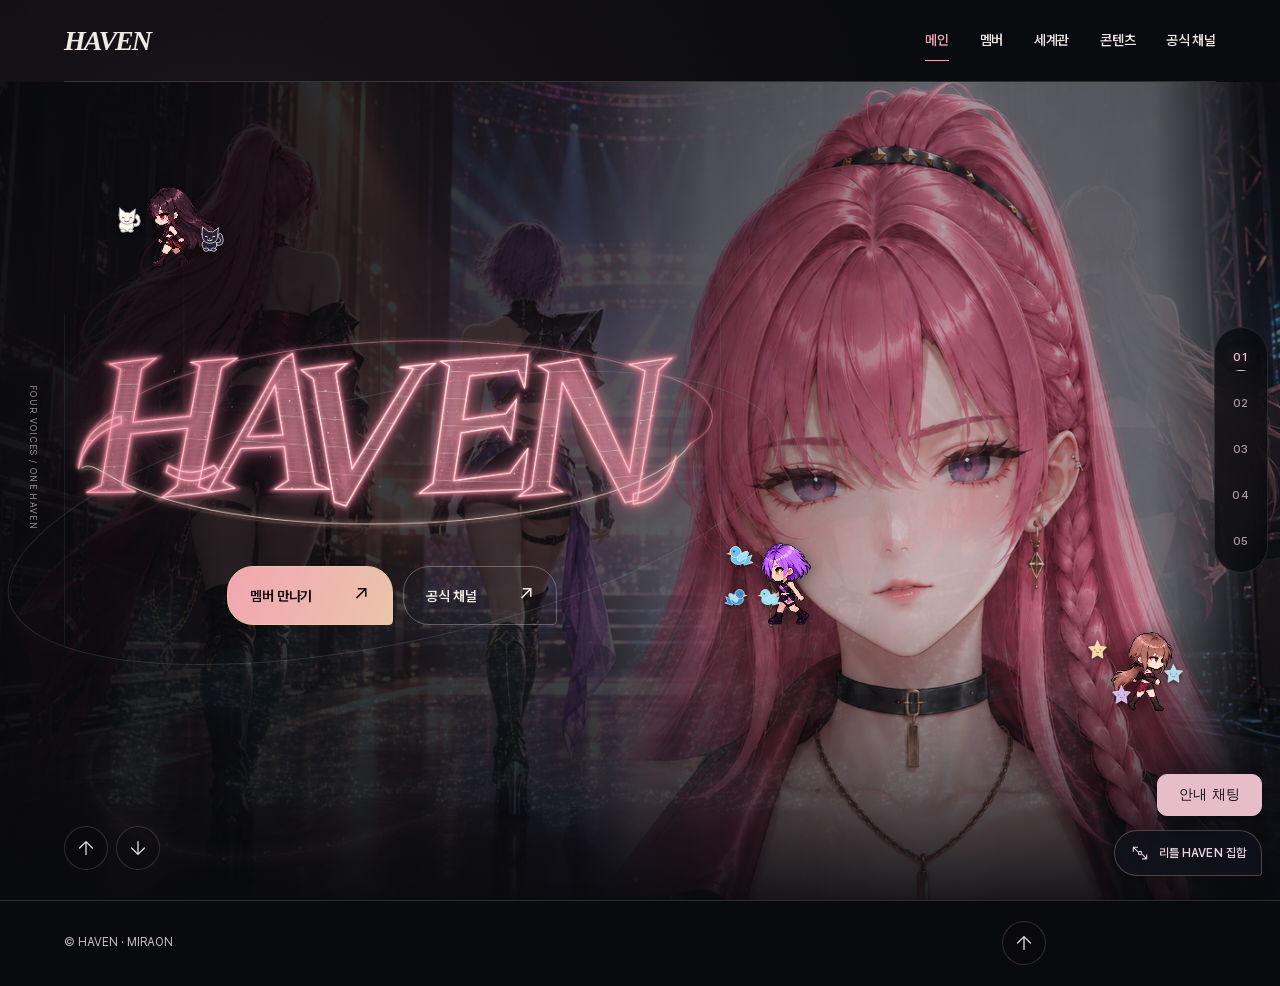
==== commit 47c07b66: "페이지별 구조화 데이터와 공유 메타데이터 보완 멤버·공식 채널을 CollectionPage와 실제 목록으로 연결하고 세계관을 AboutPage로 구분합니다. 그룹·사이트·페이지·탐" ====
--- a/index.html
+++ b/index.html
@@ -8,7 +8,7 @@
 <meta charset="utf-8"><meta name="viewport" content="width=device-width,initial-scale=1,viewport-fit=cover">
 <title>HAVEN — 네 멤버의 음악과 이야기</title><meta name="description" content="로엔·유리아·세린·리에라. 4인 버추얼 그룹 HAVEN.">
 <link rel="preload" href="assets/fonts/HAVEN-Sans-subset.woff2" as="font" type="font/woff2" crossorigin><link rel="canonical" href="https://freyrhyeon.github.io/HAVEN/"><meta property="og:url" content="https://freyrhyeon.github.io/HAVEN/"><meta property="og:type" content="website"><meta property="og:title" content="HAVEN — 네 멤버의 음악과 이야기"><meta property="og:locale" content="ko_KR"><meta name="theme-color" content="#090a0e">
-<script type="application/ld+json">{"@context": "https://schema.org", "@graph": [{"@type": "MusicGroup", "@id": "https://freyrhyeon.github.io/HAVEN/#haven", "name": "HAVEN", "alternateName": "헤이븐", "description": "로엔·유리아·세린·리에라가 함께하는 4인 버추얼 그룹. 서로 다른 선택과 목소리를 음악과 무대로 펼칩니다.", "sameAs": ["https://www.youtube.com/@HAVEN-com", "https://www.instagram.com/haven.inst.official/", "https://x.com/HAVEN_xOfficial", "https://www.facebook.com/profile.php?id=61595231855620", "https://blog.naver.com/haven_official_"], "url": "https://freyrhyeon.github.io/HAVEN/"}, {"@type": "WebSite", "@id": "https://freyrhyeon.github.io/HAVEN/#website", "url": "https://freyrhyeon.github.io/HAVEN/", "name": "HAVEN", "inLanguage": "ko-KR"}, {"@type": "WebPage", "@id": "https://freyrhyeon.github.io/HAVEN/#webpage", "url": "https://freyrhyeon.github.io/HAVEN/", "name": "HAVEN — 네 멤버의 음악과 이야기", "description": "로엔·유리아·세린·리에라. 4인 버추얼 그룹 HAVEN.", "inLanguage": "ko-KR", "isPartOf": {"@id": "https://freyrhyeon.github.io/HAVEN/#website"}, "about": {"@id": "https://freyrhyeon.github.io/HAVEN/#haven"}}]}</script><link rel="stylesheet" href="design.css?v=20261026-3"><script type="module" src="chatbot/widget.js?v=20261026-3"></script><link rel="expect" href="#page-end" blocking="render"><script>// 개별 HTML 주소를 유지하면서 내부 탐색은 같은 문서 안에서 이어 붙인다.
+<script type="application/ld+json">{"@context": "https://schema.org", "@graph": [{"@type": "MusicGroup", "@id": "https://freyrhyeon.github.io/HAVEN/#haven", "url": "https://freyrhyeon.github.io/HAVEN/", "name": "HAVEN", "alternateName": "헤이븐", "description": "로엔·유리아·세린·리에라가 함께하는 4인 버추얼 그룹 HAVEN.", "sameAs": ["https://www.youtube.com/@HAVEN-com", "https://www.instagram.com/haven.inst.official/", "https://x.com/HAVEN_xOfficial", "https://www.facebook.com/profile.php?id=61595231855620", "https://blog.naver.com/haven_official_"]}, {"@type": "WebSite", "@id": "https://freyrhyeon.github.io/HAVEN/#website", "url": "https://freyrhyeon.github.io/HAVEN/", "name": "HAVEN", "inLanguage": "ko-KR", "publisher": {"@id": "https://freyrhyeon.github.io/HAVEN/#haven"}}, {"@type": "WebPage", "@id": "https://freyrhyeon.github.io/HAVEN/#webpage", "url": "https://freyrhyeon.github.io/HAVEN/", "name": "HAVEN — 네 멤버의 음악과 이야기", "description": "로엔·유리아·세린·리에라. 4인 버추얼 그룹 HAVEN.", "inLanguage": "ko-KR", "isPartOf": {"@id": "https://freyrhyeon.github.io/HAVEN/#website"}, "about": {"@id": "https://freyrhyeon.github.io/HAVEN/#haven"}, "mainEntity": {"@id": "https://freyrhyeon.github.io/HAVEN/#haven"}}]}</script><link rel="stylesheet" href="design.css?v=20261026-3"><script type="module" src="chatbot/widget.js?v=20261026-3"></script><link rel="expect" href="#page-end" blocking="render"><script>// 개별 HTML 주소를 유지하면서 내부 탐색은 같은 문서 안에서 이어 붙인다.
 ;(()=>{
  if(!['http:','https:'].includes(location.protocol)){window.HavenNavigate=value=>location.assign(value);return;}
  const root=document.documentElement,reduced=matchMedia('(prefers-reduced-motion: reduce)');
@@ -39,7 +39,7 @@
  async function primeImages(doc,url){await Promise.all(critical(doc).map(async img=>{const image=new Image();image.src=new URL(img.getAttribute('src'),url).href;try{await image.decode();}catch{}}));}
  function updateHead(doc){
   document.title=doc.title;
-  for(const selector of ['link[rel="canonical"]','meta[name="description"]','meta[property="og:url"]','meta[property="og:title"]','script[type="application/ld+json"]']){
+  for(const selector of ['link[rel="canonical"]','meta[name="description"]','meta[property="og:url"]','meta[property="og:title"]','meta[property="og:description"]','script[type="application/ld+json"]']){
    const incoming=doc.querySelector(selector),current=document.querySelector(selector);if(incoming&&current)current.replaceWith(document.importNode(incoming,true));
   }
  }
@@ -104,7 +104,7 @@
  addEventListener('popstate',event=>{if(samePage(currentUrl,location.href)){currentUrl=location.href;positionPage(new URL(location.href),event.state?.y||0);return;}navigate(location.href,{historyMode:'pop',savedY:event.state?.y||0});});
  addEventListener('DOMContentLoaded',()=>{history.replaceState({...history.state,havenPage:true,y:scrollY},'',location.href);history.scrollRestoration='manual';});
 })();
-</script></head><body data-theme="haven" data-page="home"><!-- Google Tag Manager (noscript) -->
+</script><meta property="og:description" content="로엔·유리아·세린·리에라. 4인 버추얼 그룹 HAVEN."></head><body data-theme="haven" data-page="home"><!-- Google Tag Manager (noscript) -->
 <noscript><iframe src="https://www.googletagmanager.com/ns.html?id=GTM-NB4JPC3V"
 height="0" width="0" style="display:none;visibility:hidden"></iframe></noscript>
 <!-- End Google Tag Manager (noscript) -->
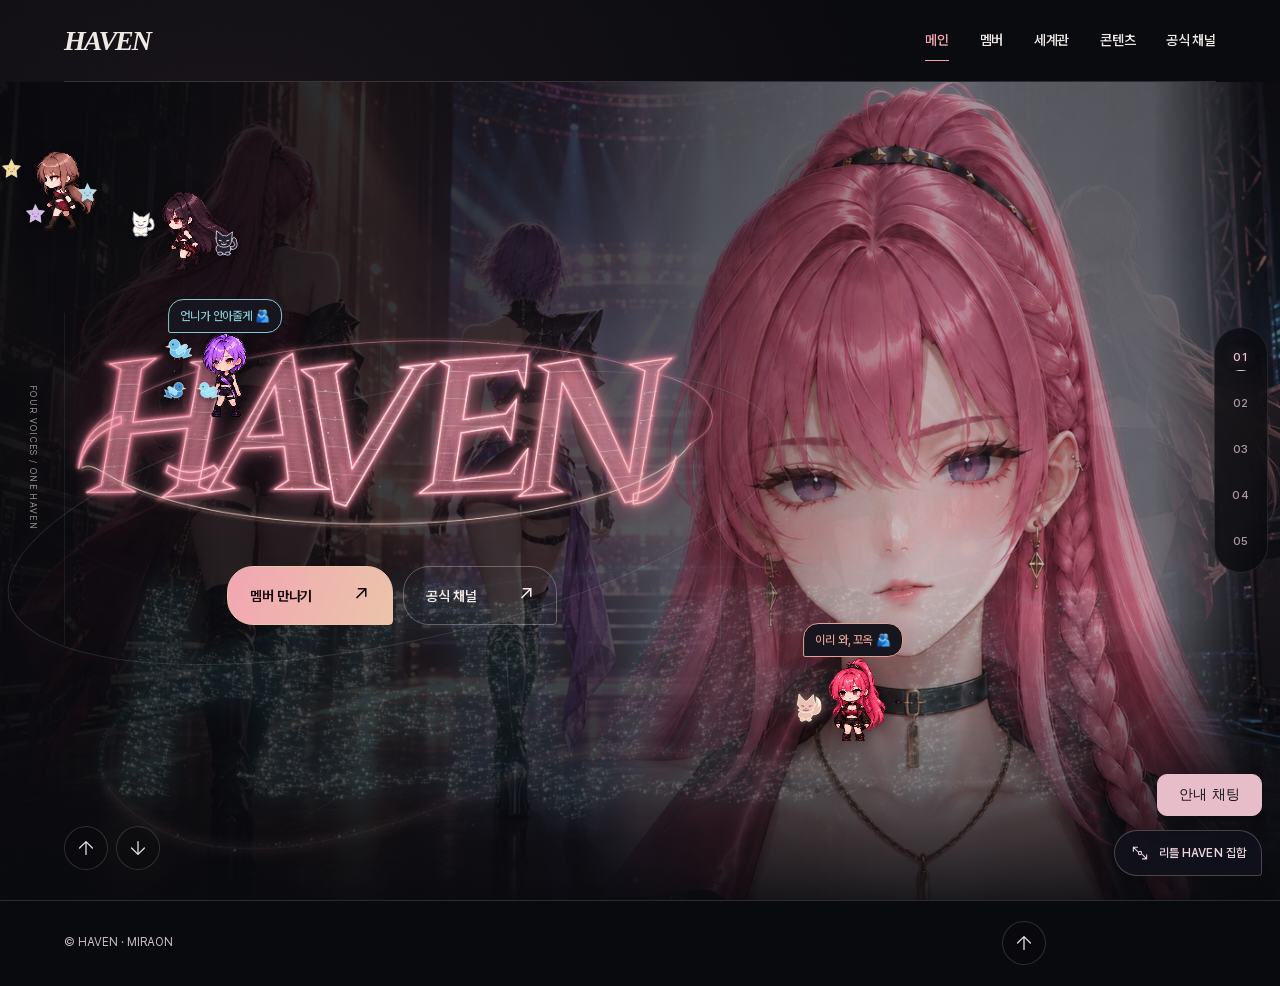
==== commit 3cdf1275: "리틀 HAVEN 멤버별 능력·동반자 상호작용 8종씩 추가 빛과 신수, 물과 새 세 형제, 염동력과 흰색·검은색 고양이, 별 정령의 32개 장면을 추가합니다. 시선·손짓·동반자 궤적" ====
--- a/index.html
+++ b/index.html
@@ -8,7 +8,7 @@
 <meta charset="utf-8"><meta name="viewport" content="width=device-width,initial-scale=1,viewport-fit=cover">
 <title>HAVEN — 네 멤버의 음악과 이야기</title><meta name="description" content="로엔·유리아·세린·리에라. 4인 버추얼 그룹 HAVEN.">
 <link rel="preload" href="assets/fonts/HAVEN-Sans-subset.woff2" as="font" type="font/woff2" crossorigin><link rel="canonical" href="https://freyrhyeon.github.io/HAVEN/"><meta property="og:url" content="https://freyrhyeon.github.io/HAVEN/"><meta property="og:type" content="website"><meta property="og:title" content="HAVEN — 네 멤버의 음악과 이야기"><meta property="og:locale" content="ko_KR"><meta name="theme-color" content="#090a0e">
-<script type="application/ld+json">{"@context": "https://schema.org", "@graph": [{"@type": "MusicGroup", "@id": "https://freyrhyeon.github.io/HAVEN/#haven", "url": "https://freyrhyeon.github.io/HAVEN/", "name": "HAVEN", "alternateName": "헤이븐", "description": "로엔·유리아·세린·리에라가 함께하는 4인 버추얼 그룹 HAVEN.", "sameAs": ["https://www.youtube.com/@HAVEN-com", "https://www.instagram.com/haven.inst.official/", "https://x.com/HAVEN_xOfficial", "https://www.facebook.com/profile.php?id=61595231855620", "https://blog.naver.com/haven_official_"]}, {"@type": "WebSite", "@id": "https://freyrhyeon.github.io/HAVEN/#website", "url": "https://freyrhyeon.github.io/HAVEN/", "name": "HAVEN", "inLanguage": "ko-KR", "publisher": {"@id": "https://freyrhyeon.github.io/HAVEN/#haven"}}, {"@type": "WebPage", "@id": "https://freyrhyeon.github.io/HAVEN/#webpage", "url": "https://freyrhyeon.github.io/HAVEN/", "name": "HAVEN — 네 멤버의 음악과 이야기", "description": "로엔·유리아·세린·리에라. 4인 버추얼 그룹 HAVEN.", "inLanguage": "ko-KR", "isPartOf": {"@id": "https://freyrhyeon.github.io/HAVEN/#website"}, "about": {"@id": "https://freyrhyeon.github.io/HAVEN/#haven"}, "mainEntity": {"@id": "https://freyrhyeon.github.io/HAVEN/#haven"}}]}</script><link rel="stylesheet" href="design.css?v=20261026-3"><script type="module" src="chatbot/widget.js?v=20261026-3"></script><link rel="expect" href="#page-end" blocking="render"><script>// 개별 HTML 주소를 유지하면서 내부 탐색은 같은 문서 안에서 이어 붙인다.
+<script type="application/ld+json">{"@context": "https://schema.org", "@graph": [{"@type": "MusicGroup", "@id": "https://freyrhyeon.github.io/HAVEN/#haven", "url": "https://freyrhyeon.github.io/HAVEN/", "name": "HAVEN", "alternateName": "헤이븐", "description": "로엔·유리아·세린·리에라가 함께하는 4인 버추얼 그룹 HAVEN.", "sameAs": ["https://www.youtube.com/@HAVEN-com", "https://www.instagram.com/haven.inst.official/", "https://x.com/HAVEN_xOfficial", "https://www.facebook.com/profile.php?id=61595231855620", "https://blog.naver.com/haven_official_"]}, {"@type": "WebSite", "@id": "https://freyrhyeon.github.io/HAVEN/#website", "url": "https://freyrhyeon.github.io/HAVEN/", "name": "HAVEN", "inLanguage": "ko-KR", "publisher": {"@id": "https://freyrhyeon.github.io/HAVEN/#haven"}}, {"@type": "WebPage", "@id": "https://freyrhyeon.github.io/HAVEN/#webpage", "url": "https://freyrhyeon.github.io/HAVEN/", "name": "HAVEN — 네 멤버의 음악과 이야기", "description": "로엔·유리아·세린·리에라. 4인 버추얼 그룹 HAVEN.", "inLanguage": "ko-KR", "isPartOf": {"@id": "https://freyrhyeon.github.io/HAVEN/#website"}, "about": {"@id": "https://freyrhyeon.github.io/HAVEN/#haven"}, "mainEntity": {"@id": "https://freyrhyeon.github.io/HAVEN/#haven"}}]}</script><link rel="stylesheet" href="design.css?v=20261026-4"><script type="module" src="chatbot/widget.js?v=20261026-3"></script><meta property="og:description" content="로엔·유리아·세린·리에라. 4인 버추얼 그룹 HAVEN."><link rel="expect" href="#page-end" blocking="render"><script>// 개별 HTML 주소를 유지하면서 내부 탐색은 같은 문서 안에서 이어 붙인다.
 ;(()=>{
  if(!['http:','https:'].includes(location.protocol)){window.HavenNavigate=value=>location.assign(value);return;}
  const root=document.documentElement,reduced=matchMedia('(prefers-reduced-motion: reduce)');
@@ -104,7 +104,7 @@
  addEventListener('popstate',event=>{if(samePage(currentUrl,location.href)){currentUrl=location.href;positionPage(new URL(location.href),event.state?.y||0);return;}navigate(location.href,{historyMode:'pop',savedY:event.state?.y||0});});
  addEventListener('DOMContentLoaded',()=>{history.replaceState({...history.state,havenPage:true,y:scrollY},'',location.href);history.scrollRestoration='manual';});
 })();
-</script><meta property="og:description" content="로엔·유리아·세린·리에라. 4인 버추얼 그룹 HAVEN."></head><body data-theme="haven" data-page="home"><!-- Google Tag Manager (noscript) -->
+</script></head><body data-theme="haven" data-page="home"><!-- Google Tag Manager (noscript) -->
 <noscript><iframe src="https://www.googletagmanager.com/ns.html?id=GTM-NB4JPC3V"
 height="0" width="0" style="display:none;visibility:hidden"></iframe></noscript>
 <!-- End Google Tag Manager (noscript) -->
@@ -122,4 +122,4 @@
 <dialog id="profile-dialog" aria-labelledby="profile-title"><button class="close" aria-label="멤버 소개 닫기">×</button><div class="profile-layout"><div class="profile-visual"><img class="profile-photo" alt="" width="960" height="1200"></div><div class="profile-copy"><span class="eyebrow">HAVEN / Member</span><h2 id="profile-title"></h2><div class="ko-name"></div><p class="identity"></p><p class="power"></p><div class="profile-reader" hidden><div class="profile-topics" role="group" aria-label="궁금한 소개 선택"></div><article class="profile-article" id="profile-article" tabindex="0" aria-label="멤버 소개 본문"></article></div><details><summary>세계관과 능력</summary><p class="story"></p></details></div></div></dialog>
 <dialog id="channel-dialog" aria-labelledby="channel-title"><button class="close" aria-label="채널 소개 닫기">×</button><div class="channel-viewer"><div class="channel-dialog-art" aria-hidden="true"><span class="channel-dialog-symbol"></span></div><div class="channel-dialog-copy"><span class="eyebrow">HAVEN / Official channel</span><h2 id="channel-title"></h2><p class="channel-dialog-description"></p><a class="btn primary channel-visit" target="_blank" rel="noopener noreferrer">공식 채널로 이동 <span aria-hidden="true">↗</span></a></div></div><div class="channel-viewer-nav"><button class="channel-prev" aria-label="이전 채널">←</button><span class="channel-counter" aria-live="polite"></span><button class="channel-next" aria-label="다음 채널">→</button></div></dialog>
 
-<script>window.HAVEN_MEMBERS=[{"id": "loen", "name": "Loen", "ko": "로엔", "age": 19, "color": "#e7a096", "emote": "♡", "identity": "부드러운 말투 속 또렷한 생각, 편해질수록 드러나는 장난기. 함께할 방향을 먼저 잡는 HAVEN의 리더예요.", "story": "어린 나이에 가문을 맡으며 책임을 배웠어요. 로즈골드 빛은 광속으로 움직이며 로엔의 의지에 따라 반응해요.", "power": "자신의 의지에 따라 움직이는 로즈골드 빛을 다뤄요.", "portrait": "assets/loen-portrait.webp", "hoverPortrait": "assets/loen-portrait-hover.webp", "atlas": "assets/loen-sprite.png", "frames": [{"x": 0, "y": 0, "w": 192, "h": 192}, {"x": 192, "y": 0, "w": 192, "h": 192}, {"x": 384, "y": 0, "w": 192, "h": 192}, {"x": 576, "y": 0, "w": 192, "h": 192}, {"x": 768, "y": 0, "w": 192, "h": 192}, {"x": 960, "y": 0, "w": 192, "h": 192}, {"x": 1152, "y": 0, "w": 192, "h": 192}, {"x": 1344, "y": 0, "w": 192, "h": 192}], "extraAtlas": "assets/loen-reactions.png", "extraFrames": {"drag": [{"x": 0, "y": 0, "w": 192, "h": 192}, {"x": 192, "y": 0, "w": 192, "h": 192}, {"x": 384, "y": 0, "w": 192, "h": 192}, {"x": 576, "y": 0, "w": 192, "h": 192}]}, "poseAtlas": "assets/loen-poses-v3.png", "poseFrames": [{"x": 0, "y": 0, "w": 192, "h": 192, "dx": 0, "dy": 0, "dw": 192, "dh": 192}, {"x": 192, "y": 0, "w": 192, "h": 192, "dx": 0, "dy": 0, "dw": 192, "dh": 192}, {"x": 384, "y": 0, "w": 192, "h": 192, "dx": 0, "dy": 0, "dw": 192, "dh": 192}, {"x": 576, "y": 0, "w": 192, "h": 192, "dx": 0, "dy": 0, "dw": 192, "dh": 192}, {"x": 0, "y": 192, "w": 192, "h": 192, "dx": 0, "dy": 0, "dw": 192, "dh": 192}, {"x": 192, "y": 192, "w": 192, "h": 192, "dx": 0, "dy": 0, "dw": 192, "dh": 192}, {"x": 384, "y": 192, "w": 192, "h": 192, "dx": 0, "dy": 0, "dw": 192, "dh": 192}, {"x": 576, "y": 192, "w": 192, "h": 192, "dx": 0, "dy": 0, "dw": 192, "dh": 192}, {"x": 0, "y": 384, "w": 192, "h": 192, "dx": 0, "dy": 0, "dw": 192, "dh": 192}, {"x": 192, "y": 384, "w": 192, "h": 192, "dx": 0, "dy": 0, "dw": 192, "dh": 192}, {"x": 384, "y": 384, "w": 192, "h": 192, "dx": 0, "dy": 0, "dw": 192, "dh": 192}, {"x": 576, "y": 384, "w": 192, "h": 192, "dx": 0, "dy": 0, "dw": 192, "dh": 192}, {"x": 0, "y": 576, "w": 192, "h": 192, "dx": 0, "dy": 0, "dw": 192, "dh": 192}, {"x": 192, "y": 576, "w": 192, "h": 192, "dx": 0, "dy": 0, "dw": 192, "dh": 192}, {"x": 384, "y": 576, "w": 192, "h": 192, "dx": 0, "dy": 0, "dw": 192, "dh": 192}, {"x": 576, "y": 576, "w": 192, "h": 192, "dx": 0, "dy": 0, "dw": 192, "dh": 192}]}, {"id": "yuria", "name": "Yuria", "ko": "유리아", "age": 21, "color": "#88c6d3", "emote": "!", "identity": "밝고 적극적인 HAVEN의 맏언니. 궁금한 건 직접 묻고, 먼저 다가가 함께 움직여요.", "story": "마탑 수장의 딸이에요. 물을 특히 자유롭게 다루며, 다른 원소도 제어할 수 있어요.", "power": "물에 특화된 원소 제어가 특기예요.", "portrait": "assets/yuria-portrait.webp", "hoverPortrait": "assets/yuria-portrait-hover.webp", "atlas": "assets/yuria-sprite.png", "frames": [{"x": 0, "y": 0, "w": 192, "h": 192}, {"x": 192, "y": 0, "w": 192, "h": 192}, {"x": 384, "y": 0, "w": 192, "h": 192}, {"x": 576, "y": 0, "w": 192, "h": 192}, {"x": 768, "y": 0, "w": 192, "h": 192}, {"x": 960, "y": 0, "w": 192, "h": 192}, {"x": 1152, "y": 0, "w": 192, "h": 192}, {"x": 1344, "y": 0, "w": 192, "h": 192}], "extraAtlas": "assets/yuria-reactions.png", "extraFrames": {"drag": [{"x": 0, "y": 0, "w": 192, "h": 192}, {"x": 192, "y": 0, "w": 192, "h": 192}, {"x": 384, "y": 0, "w": 192, "h": 192}, {"x": 576, "y": 0, "w": 192, "h": 192}]}, "poseAtlas": "assets/yuria-poses-v3.png", "poseFrames": [{"x": 0, "y": 0, "w": 192, "h": 192, "dx": 0, "dy": 0, "dw": 192, "dh": 192}, {"x": 192, "y": 0, "w": 192, "h": 192, "dx": 0, "dy": 0, "dw": 192, "dh": 192}, {"x": 384, "y": 0, "w": 192, "h": 192, "dx": 0, "dy": 0, "dw": 192, "dh": 192}, {"x": 576, "y": 0, "w": 192, "h": 192, "dx": 0, "dy": 0, "dw": 192, "dh": 192}, {"x": 0, "y": 192, "w": 192, "h": 192, "dx": 0, "dy": 0, "dw": 192, "dh": 192}, {"x": 192, "y": 192, "w": 192, "h": 192, "dx": 0, "dy": 0, "dw": 192, "dh": 192}, {"x": 384, "y": 192, "w": 192, "h": 192, "dx": 0, "dy": 0, "dw": 192, "dh": 192}, {"x": 576, "y": 192, "w": 192, "h": 192, "dx": 0, "dy": 0, "dw": 192, "dh": 192}, {"x": 0, "y": 384, "w": 192, "h": 192, "dx": 0, "dy": 0, "dw": 192, "dh": 192}, {"x": 192, "y": 384, "w": 192, "h": 192, "dx": 0, "dy": 0, "dw": 192, "dh": 192}, {"x": 384, "y": 384, "w": 192, "h": 192, "dx": 0, "dy": 0, "dw": 192, "dh": 192}, {"x": 576, "y": 384, "w": 192, "h": 192, "dx": 0, "dy": 0, "dw": 192, "dh": 192}, {"x": 0, "y": 576, "w": 192, "h": 192, "dx": 0, "dy": 0, "dw": 192, "dh": 192}, {"x": 192, "y": 576, "w": 192, "h": 192, "dx": 0, "dy": 0, "dw": 192, "dh": 192}, {"x": 384, "y": 576, "w": 192, "h": 192, "dx": 0, "dy": 0, "dw": 192, "dh": 192}, {"x": 576, "y": 576, "w": 192, "h": 192, "dx": 0, "dy": 0, "dw": 192, "dh": 192}]}, {"id": "serian", "name": "Serin", "ko": "세린", "age": 19, "color": "#c76578", "emote": "✦", "identity": "침착함과 책임감, 조용한 분위기 안의 은근한 장난기. 무대에서는 나른하고 새침한 표현을 보여줘요.", "story": "뇌가 계속 성장하며 염동력에 특화된 능력을 갖게 되었어요. 생각의 힘으로 사물을 움직여요.", "power": "염동력으로 사물을 자유롭게 움직여요.", "portrait": "assets/serian-portrait.webp", "hoverPortrait": "assets/serian-portrait-hover.webp", "atlas": "assets/serian-sprite.png", "frames": [{"x": 0, "y": 0, "w": 192, "h": 192}, {"x": 192, "y": 0, "w": 192, "h": 192}, {"x": 384, "y": 0, "w": 192, "h": 192}, {"x": 576, "y": 0, "w": 192, "h": 192}, {"x": 768, "y": 0, "w": 192, "h": 192}, {"x": 960, "y": 0, "w": 192, "h": 192}, {"x": 1152, "y": 0, "w": 192, "h": 192}, {"x": 1344, "y": 0, "w": 192, "h": 192}], "extraAtlas": "assets/serian-reactions.png", "extraFrames": {"drag": [{"x": 0, "y": 0, "w": 192, "h": 192}, {"x": 192, "y": 0, "w": 192, "h": 192}, {"x": 384, "y": 0, "w": 192, "h": 192}, {"x": 576, "y": 0, "w": 192, "h": 192}]}, "poseAtlas": "assets/serian-poses-v3.png", "poseFrames": [{"x": 0, "y": 0, "w": 192, "h": 192, "dx": 0, "dy": 0, "dw": 192, "dh": 192}, {"x": 192, "y": 0, "w": 192, "h": 192, "dx": 0, "dy": 0, "dw": 192, "dh": 192}, {"x": 384, "y": 0, "w": 192, "h": 192, "dx": 0, "dy": 0, "dw": 192, "dh": 192}, {"x": 576, "y": 0, "w": 192, "h": 192, "dx": 0, "dy": 0, "dw": 192, "dh": 192}, {"x": 0, "y": 192, "w": 192, "h": 192, "dx": 0, "dy": 0, "dw": 192, "dh": 192}, {"x": 192, "y": 192, "w": 192, "h": 192, "dx": 0, "dy": 0, "dw": 192, "dh": 192}, {"x": 384, "y": 192, "w": 192, "h": 192, "dx": 0, "dy": 0, "dw": 192, "dh": 192}, {"x": 576, "y": 192, "w": 192, "h": 192, "dx": 0, "dy": 0, "dw": 192, "dh": 192}, {"x": 0, "y": 384, "w": 192, "h": 192, "dx": 0, "dy": 0, "dw": 192, "dh": 192}, {"x": 192, "y": 384, "w": 192, "h": 192, "dx": 0, "dy": 0, "dw": 192, "dh": 192}, {"x": 384, "y": 384, "w": 192, "h": 192, "dx": 0, "dy": 0, "dw": 192, "dh": 192}, {"x": 576, "y": 384, "w": 192, "h": 192, "dx": 0, "dy": 0, "dw": 192, "dh": 192}, {"x": 0, "y": 576, "w": 192, "h": 192, "dx": 0, "dy": 0, "dw": 192, "dh": 192}, {"x": 192, "y": 576, "w": 192, "h": 192, "dx": 0, "dy": 0, "dw": 192, "dh": 192}, {"x": 384, "y": 576, "w": 192, "h": 192, "dx": 0, "dy": 0, "dw": 192, "dh": 192}, {"x": 576, "y": 576, "w": 192, "h": 192, "dx": 0, "dy": 0, "dw": 192, "dh": 192}]}, {"id": "riela", "name": "Riera", "ko": "리에라", "age": 18, "color": "#d0beb0", "emote": "✧", "identity": "몽환적인 인상과 은근한 미소, 자기 취향이 또렷한 막내. 무대에서는 여유로운 태도와 랩으로 자신을 표현해요.", "story": "리에라의 별들은 저마다 의지가 있어요. 별빛마다 서로 다른 흐름을 지니고 있어요.", "power": "저마다 의지를 지닌 다양한 별빛을 다뤄요.", "portrait": "assets/riela-portrait.webp", "hoverPortrait": "assets/riela-portrait-hover.webp", "atlas": "assets/riela-sprite.png", "frames": [{"x": 0, "y": 0, "w": 192, "h": 192}, {"x": 192, "y": 0, "w": 192, "h": 192}, {"x": 384, "y": 0, "w": 192, "h": 192}, {"x": 576, "y": 0, "w": 192, "h": 192}, {"x": 768, "y": 0, "w": 192, "h": 192}, {"x": 960, "y": 0, "w": 192, "h": 192}, {"x": 1152, "y": 0, "w": 192, "h": 192}, {"x": 1344, "y": 0, "w": 192, "h": 192}], "extraAtlas": "assets/riela-reactions.png", "extraFrames": {"drag": [{"x": 0, "y": 0, "w": 192, "h": 192}, {"x": 192, "y": 0, "w": 192, "h": 192}, {"x": 384, "y": 0, "w": 192, "h": 192}, {"x": 576, "y": 0, "w": 192, "h": 192}], "chase": [{"x": 0, "y": 192, "w": 192, "h": 192}, {"x": 192, "y": 192, "w": 192, "h": 192}, {"x": 384, "y": 192, "w": 192, "h": 192}, {"x": 576, "y": 192, "w": 192, "h": 192}]}, "poseAtlas": "assets/riela-poses-v3.png", "poseFrames": [{"x": 0, "y": 0, "w": 192, "h": 192, "dx": 0, "dy": 0, "dw": 192, "dh": 192}, {"x": 192, "y": 0, "w": 192, "h": 192, "dx": 0, "dy": 0, "dw": 192, "dh": 192}, {"x": 384, "y": 0, "w": 192, "h": 192, "dx": 0, "dy": 0, "dw": 192, "dh": 192}, {"x": 576, "y": 0, "w": 192, "h": 192, "dx": 0, "dy": 0, "dw": 192, "dh": 192}, {"x": 0, "y": 192, "w": 192, "h": 192, "dx": 0, "dy": 0, "dw": 192, "dh": 192}, {"x": 192, "y": 192, "w": 192, "h": 192, "dx": 0, "dy": 0, "dw": 192, "dh": 192}, {"x": 384, "y": 192, "w": 192, "h": 192, "dx": 0, "dy": 0, "dw": 192, "dh": 192}, {"x": 576, "y": 192, "w": 192, "h": 192, "dx": 0, "dy": 0, "dw": 192, "dh": 192}, {"x": 0, "y": 384, "w": 192, "h": 192, "dx": 0, "dy": 0, "dw": 192, "dh": 192}, {"x": 192, "y": 384, "w": 192, "h": 192, "dx": 0, "dy": 0, "dw": 192, "dh": 192}, {"x": 384, "y": 384, "w": 192, "h": 192, "dx": 0, "dy": 0, "dw": 192, "dh": 192}, {"x": 576, "y": 384, "w": 192, "h": 192, "dx": 0, "dy": 0, "dw": 192, "dh": 192}, {"x": 0, "y": 576, "w": 192, "h": 192, "dx": 0, "dy": 0, "dw": 192, "dh": 192}, {"x": 192, "y": 576, "w": 192, "h": 192, "dx": 0, "dy": 0, "dw": 192, "dh": 192}, {"x": 384, "y": 576, "w": 192, "h": 192, "dx": 0, "dy": 0, "dw": 192, "dh": 192}, {"x": 576, "y": 576, "w": 192, "h": 192, "dx": 0, "dy": 0, "dw": 192, "dh": 192}]}];window.HAVEN_THEMES=[{"id": "crest", "title": "레이저 크레스트", "mood": "로즈빛 테일러링", "note": "날카로운 획, 차분한 여백, 로즈골드의 온기.", "color": "#f2a6b2", "accent": "#94ccd2", "bg": "#090a0e", "font": "Georgia", "radius": "3px", "logo": "assets/typography-01.webp"}, {"id": "pulse", "title": "포톤 펄스", "mood": "부드러운 청록의 리듬", "note": "입자의 밀도와 둥근 버튼. 가볍게 번지는 청록빛.", "color": "#9cdae1", "accent": "#efb4b2", "bg": "#081315", "font": "Arial", "radius": "32px", "logo": "assets/typography-02.webp"}, {"id": "impact", "title": "레이저 임팩트", "mood": "강한 붉은 잔광", "note": "굵은 사선, 선명한 대비, 단단하게 끊은 모서리.", "color": "#fb869b", "accent": "#f0d4c6", "bg": "#13090f", "font": "Arial", "radius": "0px", "logo": "assets/typography-03.webp"}, {"id": "signature", "title": "라이트 시그니처", "mood": "빛으로 쓴 서명", "note": "유연한 곡선과 샴페인빛. 여백을 길게 남기는 장면.", "color": "#ebc4aa", "accent": "#c49ba8", "bg": "#100d10", "font": "Georgia", "radius": "22px", "logo": "assets/typography-04.webp"}, {"id": "core", "title": "포톤 코어", "mood": "입자의 질감", "note": "은은한 실버 입자와 따뜻한 중간색. 절제된 광택.", "color": "#d6d0bf", "accent": "#a4c9c9", "bg": "#111211", "font": "Georgia", "radius": "2px", "logo": "assets/typography-05.webp"}, {"id": "beam", "title": "빔 스트럭처", "mood": "정교한 빛의 구조", "note": "수직의 힘과 가는 선. 냉정한 청록에 부드러운 잔광.", "color": "#8cdeec", "accent": "#e0afb9", "bg": "#080e16", "font": "Georgia", "radius": "0px", "logo": "assets/typography-06.webp"}, {"id": "flow", "title": "파티클 플로우", "mood": "유연하게 흐르는 입자", "note": "흐르는 곡선, 푸른 공기, 넓게 열린 둥근 여백.", "color": "#9fd4d5", "accent": "#d7acbc", "bg": "#071112", "font": "Arial", "radius": "30px", "logo": "assets/typography-07.webp"}, {"id": "signal", "title": "레이저 시그널", "mood": "두 빛의 패션 에디토리얼", "note": "분홍과 청록의 교차. 분할된 제목과 대담한 버튼.", "color": "#f2aabb", "accent": "#91d4d9", "bg": "#100b14", "font": "Arial", "radius": "0px", "logo": "assets/typography-08.webp"}];window.HAVEN_CHANNELS=[{"id": "0", "name": "YouTube", "description": "음악 · 무대 · 영상", "url": "https://www.youtube.com/@HAVEN-com", "color": "#f4a9b7", "symbol": "▶"}, {"id": "1", "name": "Instagram", "description": "비주얼 · 짧은 순간", "url": "https://www.instagram.com/haven.inst.official/", "color": "#d6b4e9", "symbol": "◎"}, {"id": "2", "name": "X", "description": "소식 · 대화", "url": "https://x.com/HAVEN_xOfficial", "color": "#a8dce6", "symbol": "X"}, {"id": "3", "name": "Facebook", "description": "활동 소식", "url": "https://www.facebook.com/profile.php?id=61595231855620", "color": "#acc5ef", "symbol": "f"}, {"id": "4", "name": "네이버 블로그", "description": "HAVEN의 기록", "url": "https://blog.naver.com/haven_official_", "color": "#b5ddc5", "symbol": "B"}];</script><script>window.HAVEN_WORLD_DETAILS={"loen": "로즈골드 빛은 광속으로 움직이며, 로엔의 의지에 따라 반응해요.", "yuria": "물을 특히 자유롭게 다루고, 다른 원소도 제어할 수 있어요.", "serian": "뇌의 성장이 멈추지 않아 염동력에 특화된 발전을 이룬 멤버예요.", "riela": "다양한 별빛을 다뤄요. 별들은 저마다 의지를 지니고 있어요."};</script><script src="app.js?v=20261026-3" defer blocking="render"></script></body></html>+<script>window.HAVEN_MEMBERS=[{"id": "loen", "name": "Loen", "ko": "로엔", "age": 19, "color": "#e7a096", "emote": "♡", "identity": "부드러운 말투 속 또렷한 생각, 편해질수록 드러나는 장난기. 함께할 방향을 먼저 잡는 HAVEN의 리더예요.", "story": "어린 나이에 가문을 맡으며 책임을 배웠어요. 로즈골드 빛은 광속으로 움직이며 로엔의 의지에 따라 반응해요.", "power": "자신의 의지에 따라 움직이는 로즈골드 빛을 다뤄요.", "portrait": "assets/loen-portrait.webp", "hoverPortrait": "assets/loen-portrait-hover.webp", "atlas": "assets/loen-sprite.png", "frames": [{"x": 0, "y": 0, "w": 192, "h": 192}, {"x": 192, "y": 0, "w": 192, "h": 192}, {"x": 384, "y": 0, "w": 192, "h": 192}, {"x": 576, "y": 0, "w": 192, "h": 192}, {"x": 768, "y": 0, "w": 192, "h": 192}, {"x": 960, "y": 0, "w": 192, "h": 192}, {"x": 1152, "y": 0, "w": 192, "h": 192}, {"x": 1344, "y": 0, "w": 192, "h": 192}], "extraAtlas": "assets/loen-reactions.png", "extraFrames": {"drag": [{"x": 0, "y": 0, "w": 192, "h": 192}, {"x": 192, "y": 0, "w": 192, "h": 192}, {"x": 384, "y": 0, "w": 192, "h": 192}, {"x": 576, "y": 0, "w": 192, "h": 192}]}, "poseAtlas": "assets/loen-poses-v3.png", "poseFrames": [{"x": 0, "y": 0, "w": 192, "h": 192, "dx": 0, "dy": 0, "dw": 192, "dh": 192}, {"x": 192, "y": 0, "w": 192, "h": 192, "dx": 0, "dy": 0, "dw": 192, "dh": 192}, {"x": 384, "y": 0, "w": 192, "h": 192, "dx": 0, "dy": 0, "dw": 192, "dh": 192}, {"x": 576, "y": 0, "w": 192, "h": 192, "dx": 0, "dy": 0, "dw": 192, "dh": 192}, {"x": 0, "y": 192, "w": 192, "h": 192, "dx": 0, "dy": 0, "dw": 192, "dh": 192}, {"x": 192, "y": 192, "w": 192, "h": 192, "dx": 0, "dy": 0, "dw": 192, "dh": 192}, {"x": 384, "y": 192, "w": 192, "h": 192, "dx": 0, "dy": 0, "dw": 192, "dh": 192}, {"x": 576, "y": 192, "w": 192, "h": 192, "dx": 0, "dy": 0, "dw": 192, "dh": 192}, {"x": 0, "y": 384, "w": 192, "h": 192, "dx": 0, "dy": 0, "dw": 192, "dh": 192}, {"x": 192, "y": 384, "w": 192, "h": 192, "dx": 0, "dy": 0, "dw": 192, "dh": 192}, {"x": 384, "y": 384, "w": 192, "h": 192, "dx": 0, "dy": 0, "dw": 192, "dh": 192}, {"x": 576, "y": 384, "w": 192, "h": 192, "dx": 0, "dy": 0, "dw": 192, "dh": 192}, {"x": 0, "y": 576, "w": 192, "h": 192, "dx": 0, "dy": 0, "dw": 192, "dh": 192}, {"x": 192, "y": 576, "w": 192, "h": 192, "dx": 0, "dy": 0, "dw": 192, "dh": 192}, {"x": 384, "y": 576, "w": 192, "h": 192, "dx": 0, "dy": 0, "dw": 192, "dh": 192}, {"x": 576, "y": 576, "w": 192, "h": 192, "dx": 0, "dy": 0, "dw": 192, "dh": 192}]}, {"id": "yuria", "name": "Yuria", "ko": "유리아", "age": 21, "color": "#88c6d3", "emote": "!", "identity": "밝고 적극적인 HAVEN의 맏언니. 궁금한 건 직접 묻고, 먼저 다가가 함께 움직여요.", "story": "마탑 수장의 딸이에요. 물을 특히 자유롭게 다루며, 다른 원소도 제어할 수 있어요.", "power": "물에 특화된 원소 제어가 특기예요.", "portrait": "assets/yuria-portrait.webp", "hoverPortrait": "assets/yuria-portrait-hover.webp", "atlas": "assets/yuria-sprite.png", "frames": [{"x": 0, "y": 0, "w": 192, "h": 192}, {"x": 192, "y": 0, "w": 192, "h": 192}, {"x": 384, "y": 0, "w": 192, "h": 192}, {"x": 576, "y": 0, "w": 192, "h": 192}, {"x": 768, "y": 0, "w": 192, "h": 192}, {"x": 960, "y": 0, "w": 192, "h": 192}, {"x": 1152, "y": 0, "w": 192, "h": 192}, {"x": 1344, "y": 0, "w": 192, "h": 192}], "extraAtlas": "assets/yuria-reactions.png", "extraFrames": {"drag": [{"x": 0, "y": 0, "w": 192, "h": 192}, {"x": 192, "y": 0, "w": 192, "h": 192}, {"x": 384, "y": 0, "w": 192, "h": 192}, {"x": 576, "y": 0, "w": 192, "h": 192}]}, "poseAtlas": "assets/yuria-poses-v3.png", "poseFrames": [{"x": 0, "y": 0, "w": 192, "h": 192, "dx": 0, "dy": 0, "dw": 192, "dh": 192}, {"x": 192, "y": 0, "w": 192, "h": 192, "dx": 0, "dy": 0, "dw": 192, "dh": 192}, {"x": 384, "y": 0, "w": 192, "h": 192, "dx": 0, "dy": 0, "dw": 192, "dh": 192}, {"x": 576, "y": 0, "w": 192, "h": 192, "dx": 0, "dy": 0, "dw": 192, "dh": 192}, {"x": 0, "y": 192, "w": 192, "h": 192, "dx": 0, "dy": 0, "dw": 192, "dh": 192}, {"x": 192, "y": 192, "w": 192, "h": 192, "dx": 0, "dy": 0, "dw": 192, "dh": 192}, {"x": 384, "y": 192, "w": 192, "h": 192, "dx": 0, "dy": 0, "dw": 192, "dh": 192}, {"x": 576, "y": 192, "w": 192, "h": 192, "dx": 0, "dy": 0, "dw": 192, "dh": 192}, {"x": 0, "y": 384, "w": 192, "h": 192, "dx": 0, "dy": 0, "dw": 192, "dh": 192}, {"x": 192, "y": 384, "w": 192, "h": 192, "dx": 0, "dy": 0, "dw": 192, "dh": 192}, {"x": 384, "y": 384, "w": 192, "h": 192, "dx": 0, "dy": 0, "dw": 192, "dh": 192}, {"x": 576, "y": 384, "w": 192, "h": 192, "dx": 0, "dy": 0, "dw": 192, "dh": 192}, {"x": 0, "y": 576, "w": 192, "h": 192, "dx": 0, "dy": 0, "dw": 192, "dh": 192}, {"x": 192, "y": 576, "w": 192, "h": 192, "dx": 0, "dy": 0, "dw": 192, "dh": 192}, {"x": 384, "y": 576, "w": 192, "h": 192, "dx": 0, "dy": 0, "dw": 192, "dh": 192}, {"x": 576, "y": 576, "w": 192, "h": 192, "dx": 0, "dy": 0, "dw": 192, "dh": 192}]}, {"id": "serian", "name": "Serin", "ko": "세린", "age": 19, "color": "#c76578", "emote": "✦", "identity": "침착함과 책임감, 조용한 분위기 안의 은근한 장난기. 무대에서는 나른하고 새침한 표현을 보여줘요.", "story": "뇌가 계속 성장하며 염동력에 특화된 능력을 갖게 되었어요. 생각의 힘으로 사물을 움직여요.", "power": "염동력으로 사물을 자유롭게 움직여요.", "portrait": "assets/serian-portrait.webp", "hoverPortrait": "assets/serian-portrait-hover.webp", "atlas": "assets/serian-sprite.png", "frames": [{"x": 0, "y": 0, "w": 192, "h": 192}, {"x": 192, "y": 0, "w": 192, "h": 192}, {"x": 384, "y": 0, "w": 192, "h": 192}, {"x": 576, "y": 0, "w": 192, "h": 192}, {"x": 768, "y": 0, "w": 192, "h": 192}, {"x": 960, "y": 0, "w": 192, "h": 192}, {"x": 1152, "y": 0, "w": 192, "h": 192}, {"x": 1344, "y": 0, "w": 192, "h": 192}], "extraAtlas": "assets/serian-reactions.png", "extraFrames": {"drag": [{"x": 0, "y": 0, "w": 192, "h": 192}, {"x": 192, "y": 0, "w": 192, "h": 192}, {"x": 384, "y": 0, "w": 192, "h": 192}, {"x": 576, "y": 0, "w": 192, "h": 192}]}, "poseAtlas": "assets/serian-poses-v3.png", "poseFrames": [{"x": 0, "y": 0, "w": 192, "h": 192, "dx": 0, "dy": 0, "dw": 192, "dh": 192}, {"x": 192, "y": 0, "w": 192, "h": 192, "dx": 0, "dy": 0, "dw": 192, "dh": 192}, {"x": 384, "y": 0, "w": 192, "h": 192, "dx": 0, "dy": 0, "dw": 192, "dh": 192}, {"x": 576, "y": 0, "w": 192, "h": 192, "dx": 0, "dy": 0, "dw": 192, "dh": 192}, {"x": 0, "y": 192, "w": 192, "h": 192, "dx": 0, "dy": 0, "dw": 192, "dh": 192}, {"x": 192, "y": 192, "w": 192, "h": 192, "dx": 0, "dy": 0, "dw": 192, "dh": 192}, {"x": 384, "y": 192, "w": 192, "h": 192, "dx": 0, "dy": 0, "dw": 192, "dh": 192}, {"x": 576, "y": 192, "w": 192, "h": 192, "dx": 0, "dy": 0, "dw": 192, "dh": 192}, {"x": 0, "y": 384, "w": 192, "h": 192, "dx": 0, "dy": 0, "dw": 192, "dh": 192}, {"x": 192, "y": 384, "w": 192, "h": 192, "dx": 0, "dy": 0, "dw": 192, "dh": 192}, {"x": 384, "y": 384, "w": 192, "h": 192, "dx": 0, "dy": 0, "dw": 192, "dh": 192}, {"x": 576, "y": 384, "w": 192, "h": 192, "dx": 0, "dy": 0, "dw": 192, "dh": 192}, {"x": 0, "y": 576, "w": 192, "h": 192, "dx": 0, "dy": 0, "dw": 192, "dh": 192}, {"x": 192, "y": 576, "w": 192, "h": 192, "dx": 0, "dy": 0, "dw": 192, "dh": 192}, {"x": 384, "y": 576, "w": 192, "h": 192, "dx": 0, "dy": 0, "dw": 192, "dh": 192}, {"x": 576, "y": 576, "w": 192, "h": 192, "dx": 0, "dy": 0, "dw": 192, "dh": 192}]}, {"id": "riela", "name": "Riera", "ko": "리에라", "age": 18, "color": "#d0beb0", "emote": "✧", "identity": "몽환적인 인상과 은근한 미소, 자기 취향이 또렷한 막내. 무대에서는 여유로운 태도와 랩으로 자신을 표현해요.", "story": "리에라의 별들은 저마다 의지가 있어요. 별빛마다 서로 다른 흐름을 지니고 있어요.", "power": "저마다 의지를 지닌 다양한 별빛을 다뤄요.", "portrait": "assets/riela-portrait.webp", "hoverPortrait": "assets/riela-portrait-hover.webp", "atlas": "assets/riela-sprite.png", "frames": [{"x": 0, "y": 0, "w": 192, "h": 192}, {"x": 192, "y": 0, "w": 192, "h": 192}, {"x": 384, "y": 0, "w": 192, "h": 192}, {"x": 576, "y": 0, "w": 192, "h": 192}, {"x": 768, "y": 0, "w": 192, "h": 192}, {"x": 960, "y": 0, "w": 192, "h": 192}, {"x": 1152, "y": 0, "w": 192, "h": 192}, {"x": 1344, "y": 0, "w": 192, "h": 192}], "extraAtlas": "assets/riela-reactions.png", "extraFrames": {"drag": [{"x": 0, "y": 0, "w": 192, "h": 192}, {"x": 192, "y": 0, "w": 192, "h": 192}, {"x": 384, "y": 0, "w": 192, "h": 192}, {"x": 576, "y": 0, "w": 192, "h": 192}], "chase": [{"x": 0, "y": 192, "w": 192, "h": 192}, {"x": 192, "y": 192, "w": 192, "h": 192}, {"x": 384, "y": 192, "w": 192, "h": 192}, {"x": 576, "y": 192, "w": 192, "h": 192}]}, "poseAtlas": "assets/riela-poses-v3.png", "poseFrames": [{"x": 0, "y": 0, "w": 192, "h": 192, "dx": 0, "dy": 0, "dw": 192, "dh": 192}, {"x": 192, "y": 0, "w": 192, "h": 192, "dx": 0, "dy": 0, "dw": 192, "dh": 192}, {"x": 384, "y": 0, "w": 192, "h": 192, "dx": 0, "dy": 0, "dw": 192, "dh": 192}, {"x": 576, "y": 0, "w": 192, "h": 192, "dx": 0, "dy": 0, "dw": 192, "dh": 192}, {"x": 0, "y": 192, "w": 192, "h": 192, "dx": 0, "dy": 0, "dw": 192, "dh": 192}, {"x": 192, "y": 192, "w": 192, "h": 192, "dx": 0, "dy": 0, "dw": 192, "dh": 192}, {"x": 384, "y": 192, "w": 192, "h": 192, "dx": 0, "dy": 0, "dw": 192, "dh": 192}, {"x": 576, "y": 192, "w": 192, "h": 192, "dx": 0, "dy": 0, "dw": 192, "dh": 192}, {"x": 0, "y": 384, "w": 192, "h": 192, "dx": 0, "dy": 0, "dw": 192, "dh": 192}, {"x": 192, "y": 384, "w": 192, "h": 192, "dx": 0, "dy": 0, "dw": 192, "dh": 192}, {"x": 384, "y": 384, "w": 192, "h": 192, "dx": 0, "dy": 0, "dw": 192, "dh": 192}, {"x": 576, "y": 384, "w": 192, "h": 192, "dx": 0, "dy": 0, "dw": 192, "dh": 192}, {"x": 0, "y": 576, "w": 192, "h": 192, "dx": 0, "dy": 0, "dw": 192, "dh": 192}, {"x": 192, "y": 576, "w": 192, "h": 192, "dx": 0, "dy": 0, "dw": 192, "dh": 192}, {"x": 384, "y": 576, "w": 192, "h": 192, "dx": 0, "dy": 0, "dw": 192, "dh": 192}, {"x": 576, "y": 576, "w": 192, "h": 192, "dx": 0, "dy": 0, "dw": 192, "dh": 192}]}];window.HAVEN_THEMES=[{"id": "crest", "title": "레이저 크레스트", "mood": "로즈빛 테일러링", "note": "날카로운 획, 차분한 여백, 로즈골드의 온기.", "color": "#f2a6b2", "accent": "#94ccd2", "bg": "#090a0e", "font": "Georgia", "radius": "3px", "logo": "assets/typography-01.webp"}, {"id": "pulse", "title": "포톤 펄스", "mood": "부드러운 청록의 리듬", "note": "입자의 밀도와 둥근 버튼. 가볍게 번지는 청록빛.", "color": "#9cdae1", "accent": "#efb4b2", "bg": "#081315", "font": "Arial", "radius": "32px", "logo": "assets/typography-02.webp"}, {"id": "impact", "title": "레이저 임팩트", "mood": "강한 붉은 잔광", "note": "굵은 사선, 선명한 대비, 단단하게 끊은 모서리.", "color": "#fb869b", "accent": "#f0d4c6", "bg": "#13090f", "font": "Arial", "radius": "0px", "logo": "assets/typography-03.webp"}, {"id": "signature", "title": "라이트 시그니처", "mood": "빛으로 쓴 서명", "note": "유연한 곡선과 샴페인빛. 여백을 길게 남기는 장면.", "color": "#ebc4aa", "accent": "#c49ba8", "bg": "#100d10", "font": "Georgia", "radius": "22px", "logo": "assets/typography-04.webp"}, {"id": "core", "title": "포톤 코어", "mood": "입자의 질감", "note": "은은한 실버 입자와 따뜻한 중간색. 절제된 광택.", "color": "#d6d0bf", "accent": "#a4c9c9", "bg": "#111211", "font": "Georgia", "radius": "2px", "logo": "assets/typography-05.webp"}, {"id": "beam", "title": "빔 스트럭처", "mood": "정교한 빛의 구조", "note": "수직의 힘과 가는 선. 냉정한 청록에 부드러운 잔광.", "color": "#8cdeec", "accent": "#e0afb9", "bg": "#080e16", "font": "Georgia", "radius": "0px", "logo": "assets/typography-06.webp"}, {"id": "flow", "title": "파티클 플로우", "mood": "유연하게 흐르는 입자", "note": "흐르는 곡선, 푸른 공기, 넓게 열린 둥근 여백.", "color": "#9fd4d5", "accent": "#d7acbc", "bg": "#071112", "font": "Arial", "radius": "30px", "logo": "assets/typography-07.webp"}, {"id": "signal", "title": "레이저 시그널", "mood": "두 빛의 패션 에디토리얼", "note": "분홍과 청록의 교차. 분할된 제목과 대담한 버튼.", "color": "#f2aabb", "accent": "#91d4d9", "bg": "#100b14", "font": "Arial", "radius": "0px", "logo": "assets/typography-08.webp"}];window.HAVEN_CHANNELS=[{"id": "0", "name": "YouTube", "description": "음악 · 무대 · 영상", "url": "https://www.youtube.com/@HAVEN-com", "color": "#f4a9b7", "symbol": "▶"}, {"id": "1", "name": "Instagram", "description": "비주얼 · 짧은 순간", "url": "https://www.instagram.com/haven.inst.official/", "color": "#d6b4e9", "symbol": "◎"}, {"id": "2", "name": "X", "description": "소식 · 대화", "url": "https://x.com/HAVEN_xOfficial", "color": "#a8dce6", "symbol": "X"}, {"id": "3", "name": "Facebook", "description": "활동 소식", "url": "https://www.facebook.com/profile.php?id=61595231855620", "color": "#acc5ef", "symbol": "f"}, {"id": "4", "name": "네이버 블로그", "description": "HAVEN의 기록", "url": "https://blog.naver.com/haven_official_", "color": "#b5ddc5", "symbol": "B"}];</script><script>window.HAVEN_WORLD_DETAILS={"loen": "로즈골드 빛은 광속으로 움직이며, 로엔의 의지에 따라 반응해요.", "yuria": "물을 특히 자유롭게 다루고, 다른 원소도 제어할 수 있어요.", "serian": "뇌의 성장이 멈추지 않아 염동력에 특화된 발전을 이룬 멤버예요.", "riela": "다양한 별빛을 다뤄요. 별들은 저마다 의지를 지니고 있어요."};</script><script src="app.js?v=20261026-4" defer blocking="render"></script></body></html>
--- a/design.css
+++ b/design.css
@@ -716,5 +716,20 @@
 .fx-economy .resonance-fx:not(.card-flow-fx) i{animation-timing-function:steps(4,end)}
 .page-hidden .edge-orbit i,.fx-idle .edge-orbit i{animation-play-state:paused!important;will-change:auto}
 @media(prefers-reduced-motion:reduce){.edge-orbit i{animation:none!important;will-change:auto}.pet-ability-fx{display:none!important}}
+/* 장면은 한 번에 하나. 광원은 동반자와 같은 좌표계에서 움직인다. */
+.ability-interaction-fx{position:absolute;left:-55px;top:-70px;width:220px;height:240px;pointer-events:none;z-index:1;transform-origin:50% 62%;contain:layout style;will-change:transform,opacity}
+.ability-interaction-fx svg{width:100%;height:100%;overflow:visible;fill:none;stroke:var(--member);stroke-width:2.6;stroke-linecap:round;stroke-linejoin:round}
+.pet[data-member=loen] .ability-interaction-fx svg{stroke:#ffd6af}
+.pet[data-member=yuria] .ability-interaction-fx svg{stroke:#a1eaff}
+.pet[data-member=serian] .ability-interaction-fx svg{stroke:#e1cbff}
+.pet[data-member=riela] .ability-interaction-fx svg{stroke:#fff0b0}
+.ability-interaction-fx[data-motif=orb] circle,.ability-interaction-fx[data-motif=rain] path{fill:var(--member);fill-opacity:.45}
+.pet.ability-playing .pet-companions{z-index:4}
+.pet.ability-playing .emote{opacity:1}
+.pet.ability-playing .pet-companion{animation:none!important;transition:none!important}
+.pet.ability-playing .pet-trigger{animation:none!important}
+.fx-economy .ability-interaction-fx svg{stroke-width:2.2}
+@media(max-width:800px){.ability-interaction-fx{left:-44px;top:-56px;width:176px;height:192px}}
+@media(prefers-reduced-motion:reduce){.ability-interaction-fx{display:none}}
 
 .btn,.member-card{border-radius:var(--radius,3px)}.hero-tagline{color:var(--paper)}body[data-theme=impact] .section-heading h2,body[data-theme=signal] .section-heading h2{font-family:Arial,sans-serif;font-weight:800;font-style:normal;letter-spacing:-.07em}body[data-theme=impact] .hero-center{transform:skewY(-2deg)}body[data-theme=pulse] .member-card,body[data-theme=flow] .member-card{border-radius:100px 100px 4px 4px}body[data-theme=signature] .hero-tagline{letter-spacing:.12em;font-weight:300}body[data-theme=beam] .orbit{border-radius:0;height:170px;transform:rotate(-11deg)}body[data-theme=core] .ambient:after{opacity:.3}body[data-theme=signal] .hero-logo{max-width:660px;max-height:360px;object-fit:contain}body[data-theme=signal] .hero-center{padding:10px 0}body[data-theme=signal] .btn.primary{background:var(--cyan);border-color:var(--cyan)}body[data-theme=pulse] .section-heading h2,body[data-theme=flow] .section-heading h2{font-family:Arial,sans-serif;font-weight:300;letter-spacing:-.07em}
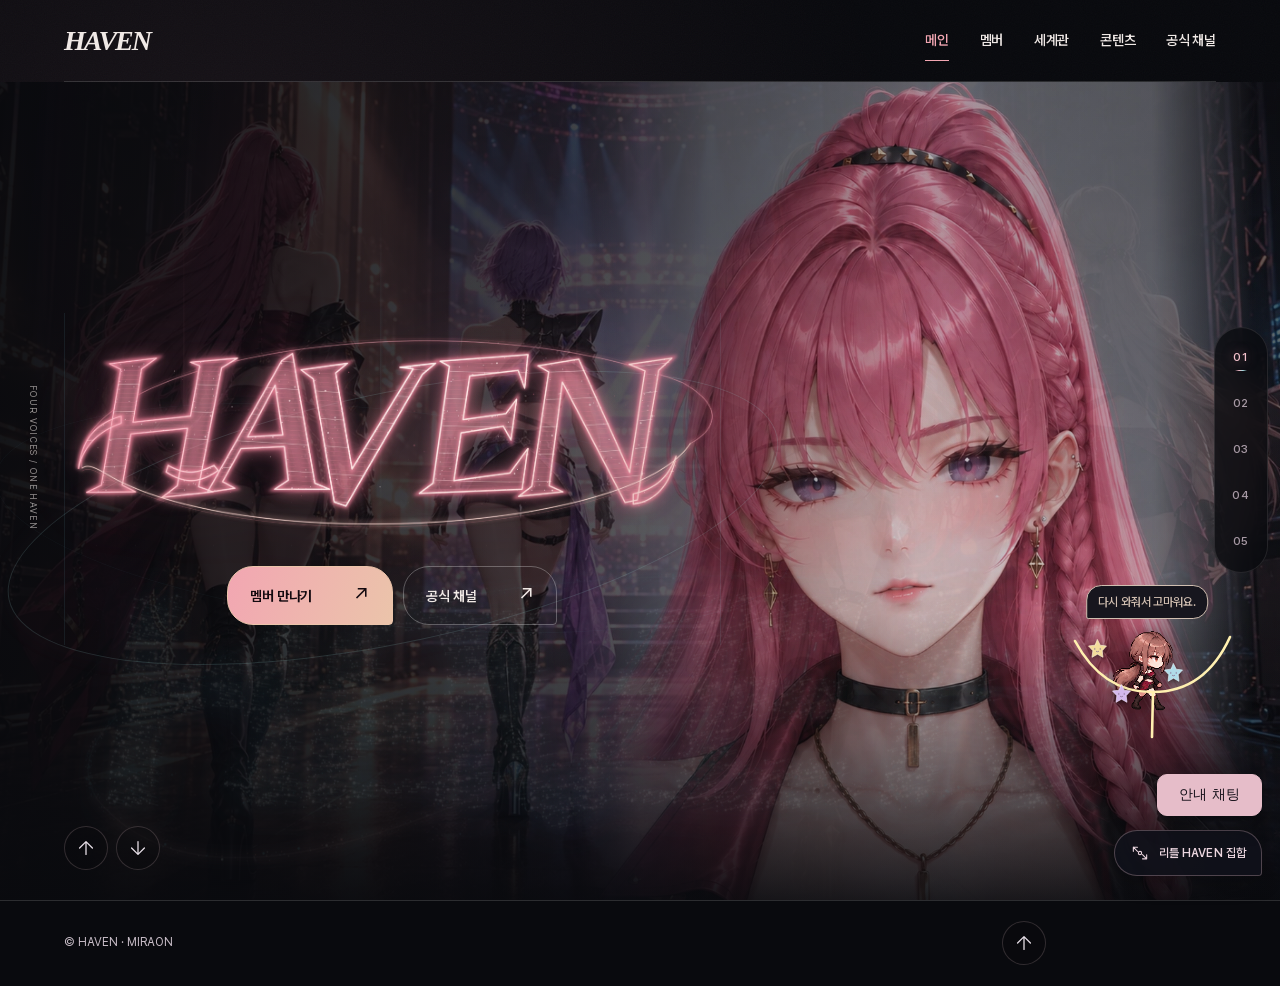
==== commit 37a50dcc: "리틀 HAVEN 반투명 처리를 사용자 선택으로 변경 멤버 동작 메뉴에 '겹칠 때 반투명' 체크 항목을 추가합니다. 기존 동작을 기본값으로 유지하고 끄면 걷기·추격 중에도 불투명하게" ====
--- a/index.html
+++ b/index.html
@@ -8,7 +8,7 @@
 <meta charset="utf-8"><meta name="viewport" content="width=device-width,initial-scale=1,viewport-fit=cover">
 <title>HAVEN — 네 멤버의 음악과 이야기</title><meta name="description" content="로엔·유리아·세린·리에라. 4인 버추얼 그룹 HAVEN.">
 <link rel="preload" href="assets/fonts/HAVEN-Sans-subset.woff2" as="font" type="font/woff2" crossorigin><link rel="canonical" href="https://freyrhyeon.github.io/HAVEN/"><meta property="og:url" content="https://freyrhyeon.github.io/HAVEN/"><meta property="og:type" content="website"><meta property="og:title" content="HAVEN — 네 멤버의 음악과 이야기"><meta property="og:locale" content="ko_KR"><meta name="theme-color" content="#090a0e">
-<script type="application/ld+json">{"@context": "https://schema.org", "@graph": [{"@type": "MusicGroup", "@id": "https://freyrhyeon.github.io/HAVEN/#haven", "url": "https://freyrhyeon.github.io/HAVEN/", "name": "HAVEN", "alternateName": "헤이븐", "description": "로엔·유리아·세린·리에라가 함께하는 4인 버추얼 그룹 HAVEN.", "sameAs": ["https://www.youtube.com/@HAVEN-com", "https://www.instagram.com/haven.inst.official/", "https://x.com/HAVEN_xOfficial", "https://www.facebook.com/profile.php?id=61595231855620", "https://blog.naver.com/haven_official_"]}, {"@type": "WebSite", "@id": "https://freyrhyeon.github.io/HAVEN/#website", "url": "https://freyrhyeon.github.io/HAVEN/", "name": "HAVEN", "inLanguage": "ko-KR", "publisher": {"@id": "https://freyrhyeon.github.io/HAVEN/#haven"}}, {"@type": "WebPage", "@id": "https://freyrhyeon.github.io/HAVEN/#webpage", "url": "https://freyrhyeon.github.io/HAVEN/", "name": "HAVEN — 네 멤버의 음악과 이야기", "description": "로엔·유리아·세린·리에라. 4인 버추얼 그룹 HAVEN.", "inLanguage": "ko-KR", "isPartOf": {"@id": "https://freyrhyeon.github.io/HAVEN/#website"}, "about": {"@id": "https://freyrhyeon.github.io/HAVEN/#haven"}, "mainEntity": {"@id": "https://freyrhyeon.github.io/HAVEN/#haven"}}]}</script><link rel="stylesheet" href="design.css?v=20261026-4"><script type="module" src="chatbot/widget.js?v=20261026-3"></script><meta property="og:description" content="로엔·유리아·세린·리에라. 4인 버추얼 그룹 HAVEN."><link rel="expect" href="#page-end" blocking="render"><script>// 개별 HTML 주소를 유지하면서 내부 탐색은 같은 문서 안에서 이어 붙인다.
+<script type="application/ld+json">{"@context": "https://schema.org", "@graph": [{"@type": "MusicGroup", "@id": "https://freyrhyeon.github.io/HAVEN/#haven", "url": "https://freyrhyeon.github.io/HAVEN/", "name": "HAVEN", "alternateName": "헤이븐", "description": "로엔·유리아·세린·리에라가 함께하는 4인 버추얼 그룹 HAVEN.", "sameAs": ["https://www.youtube.com/@HAVEN-com", "https://www.instagram.com/haven.inst.official/", "https://x.com/HAVEN_xOfficial", "https://www.facebook.com/profile.php?id=61595231855620", "https://blog.naver.com/haven_official_"]}, {"@type": "WebSite", "@id": "https://freyrhyeon.github.io/HAVEN/#website", "url": "https://freyrhyeon.github.io/HAVEN/", "name": "HAVEN", "inLanguage": "ko-KR", "publisher": {"@id": "https://freyrhyeon.github.io/HAVEN/#haven"}}, {"@type": "WebPage", "@id": "https://freyrhyeon.github.io/HAVEN/#webpage", "url": "https://freyrhyeon.github.io/HAVEN/", "name": "HAVEN — 네 멤버의 음악과 이야기", "description": "로엔·유리아·세린·리에라. 4인 버추얼 그룹 HAVEN.", "inLanguage": "ko-KR", "isPartOf": {"@id": "https://freyrhyeon.github.io/HAVEN/#website"}, "about": {"@id": "https://freyrhyeon.github.io/HAVEN/#haven"}, "mainEntity": {"@id": "https://freyrhyeon.github.io/HAVEN/#haven"}}]}</script><link rel="stylesheet" href="design.css?v=20261026-5"><script type="module" src="chatbot/widget.js?v=20261026-3"></script><meta property="og:description" content="로엔·유리아·세린·리에라. 4인 버추얼 그룹 HAVEN."><link rel="expect" href="#page-end" blocking="render"><script>// 개별 HTML 주소를 유지하면서 내부 탐색은 같은 문서 안에서 이어 붙인다.
 ;(()=>{
  if(!['http:','https:'].includes(location.protocol)){window.HavenNavigate=value=>location.assign(value);return;}
  const root=document.documentElement,reduced=matchMedia('(prefers-reduced-motion: reduce)');
@@ -122,4 +122,4 @@
 <dialog id="profile-dialog" aria-labelledby="profile-title"><button class="close" aria-label="멤버 소개 닫기">×</button><div class="profile-layout"><div class="profile-visual"><img class="profile-photo" alt="" width="960" height="1200"></div><div class="profile-copy"><span class="eyebrow">HAVEN / Member</span><h2 id="profile-title"></h2><div class="ko-name"></div><p class="identity"></p><p class="power"></p><div class="profile-reader" hidden><div class="profile-topics" role="group" aria-label="궁금한 소개 선택"></div><article class="profile-article" id="profile-article" tabindex="0" aria-label="멤버 소개 본문"></article></div><details><summary>세계관과 능력</summary><p class="story"></p></details></div></div></dialog>
 <dialog id="channel-dialog" aria-labelledby="channel-title"><button class="close" aria-label="채널 소개 닫기">×</button><div class="channel-viewer"><div class="channel-dialog-art" aria-hidden="true"><span class="channel-dialog-symbol"></span></div><div class="channel-dialog-copy"><span class="eyebrow">HAVEN / Official channel</span><h2 id="channel-title"></h2><p class="channel-dialog-description"></p><a class="btn primary channel-visit" target="_blank" rel="noopener noreferrer">공식 채널로 이동 <span aria-hidden="true">↗</span></a></div></div><div class="channel-viewer-nav"><button class="channel-prev" aria-label="이전 채널">←</button><span class="channel-counter" aria-live="polite"></span><button class="channel-next" aria-label="다음 채널">→</button></div></dialog>
 
-<script>window.HAVEN_MEMBERS=[{"id": "loen", "name": "Loen", "ko": "로엔", "age": 19, "color": "#e7a096", "emote": "♡", "identity": "부드러운 말투 속 또렷한 생각, 편해질수록 드러나는 장난기. 함께할 방향을 먼저 잡는 HAVEN의 리더예요.", "story": "어린 나이에 가문을 맡으며 책임을 배웠어요. 로즈골드 빛은 광속으로 움직이며 로엔의 의지에 따라 반응해요.", "power": "자신의 의지에 따라 움직이는 로즈골드 빛을 다뤄요.", "portrait": "assets/loen-portrait.webp", "hoverPortrait": "assets/loen-portrait-hover.webp", "atlas": "assets/loen-sprite.png", "frames": [{"x": 0, "y": 0, "w": 192, "h": 192}, {"x": 192, "y": 0, "w": 192, "h": 192}, {"x": 384, "y": 0, "w": 192, "h": 192}, {"x": 576, "y": 0, "w": 192, "h": 192}, {"x": 768, "y": 0, "w": 192, "h": 192}, {"x": 960, "y": 0, "w": 192, "h": 192}, {"x": 1152, "y": 0, "w": 192, "h": 192}, {"x": 1344, "y": 0, "w": 192, "h": 192}], "extraAtlas": "assets/loen-reactions.png", "extraFrames": {"drag": [{"x": 0, "y": 0, "w": 192, "h": 192}, {"x": 192, "y": 0, "w": 192, "h": 192}, {"x": 384, "y": 0, "w": 192, "h": 192}, {"x": 576, "y": 0, "w": 192, "h": 192}]}, "poseAtlas": "assets/loen-poses-v3.png", "poseFrames": [{"x": 0, "y": 0, "w": 192, "h": 192, "dx": 0, "dy": 0, "dw": 192, "dh": 192}, {"x": 192, "y": 0, "w": 192, "h": 192, "dx": 0, "dy": 0, "dw": 192, "dh": 192}, {"x": 384, "y": 0, "w": 192, "h": 192, "dx": 0, "dy": 0, "dw": 192, "dh": 192}, {"x": 576, "y": 0, "w": 192, "h": 192, "dx": 0, "dy": 0, "dw": 192, "dh": 192}, {"x": 0, "y": 192, "w": 192, "h": 192, "dx": 0, "dy": 0, "dw": 192, "dh": 192}, {"x": 192, "y": 192, "w": 192, "h": 192, "dx": 0, "dy": 0, "dw": 192, "dh": 192}, {"x": 384, "y": 192, "w": 192, "h": 192, "dx": 0, "dy": 0, "dw": 192, "dh": 192}, {"x": 576, "y": 192, "w": 192, "h": 192, "dx": 0, "dy": 0, "dw": 192, "dh": 192}, {"x": 0, "y": 384, "w": 192, "h": 192, "dx": 0, "dy": 0, "dw": 192, "dh": 192}, {"x": 192, "y": 384, "w": 192, "h": 192, "dx": 0, "dy": 0, "dw": 192, "dh": 192}, {"x": 384, "y": 384, "w": 192, "h": 192, "dx": 0, "dy": 0, "dw": 192, "dh": 192}, {"x": 576, "y": 384, "w": 192, "h": 192, "dx": 0, "dy": 0, "dw": 192, "dh": 192}, {"x": 0, "y": 576, "w": 192, "h": 192, "dx": 0, "dy": 0, "dw": 192, "dh": 192}, {"x": 192, "y": 576, "w": 192, "h": 192, "dx": 0, "dy": 0, "dw": 192, "dh": 192}, {"x": 384, "y": 576, "w": 192, "h": 192, "dx": 0, "dy": 0, "dw": 192, "dh": 192}, {"x": 576, "y": 576, "w": 192, "h": 192, "dx": 0, "dy": 0, "dw": 192, "dh": 192}]}, {"id": "yuria", "name": "Yuria", "ko": "유리아", "age": 21, "color": "#88c6d3", "emote": "!", "identity": "밝고 적극적인 HAVEN의 맏언니. 궁금한 건 직접 묻고, 먼저 다가가 함께 움직여요.", "story": "마탑 수장의 딸이에요. 물을 특히 자유롭게 다루며, 다른 원소도 제어할 수 있어요.", "power": "물에 특화된 원소 제어가 특기예요.", "portrait": "assets/yuria-portrait.webp", "hoverPortrait": "assets/yuria-portrait-hover.webp", "atlas": "assets/yuria-sprite.png", "frames": [{"x": 0, "y": 0, "w": 192, "h": 192}, {"x": 192, "y": 0, "w": 192, "h": 192}, {"x": 384, "y": 0, "w": 192, "h": 192}, {"x": 576, "y": 0, "w": 192, "h": 192}, {"x": 768, "y": 0, "w": 192, "h": 192}, {"x": 960, "y": 0, "w": 192, "h": 192}, {"x": 1152, "y": 0, "w": 192, "h": 192}, {"x": 1344, "y": 0, "w": 192, "h": 192}], "extraAtlas": "assets/yuria-reactions.png", "extraFrames": {"drag": [{"x": 0, "y": 0, "w": 192, "h": 192}, {"x": 192, "y": 0, "w": 192, "h": 192}, {"x": 384, "y": 0, "w": 192, "h": 192}, {"x": 576, "y": 0, "w": 192, "h": 192}]}, "poseAtlas": "assets/yuria-poses-v3.png", "poseFrames": [{"x": 0, "y": 0, "w": 192, "h": 192, "dx": 0, "dy": 0, "dw": 192, "dh": 192}, {"x": 192, "y": 0, "w": 192, "h": 192, "dx": 0, "dy": 0, "dw": 192, "dh": 192}, {"x": 384, "y": 0, "w": 192, "h": 192, "dx": 0, "dy": 0, "dw": 192, "dh": 192}, {"x": 576, "y": 0, "w": 192, "h": 192, "dx": 0, "dy": 0, "dw": 192, "dh": 192}, {"x": 0, "y": 192, "w": 192, "h": 192, "dx": 0, "dy": 0, "dw": 192, "dh": 192}, {"x": 192, "y": 192, "w": 192, "h": 192, "dx": 0, "dy": 0, "dw": 192, "dh": 192}, {"x": 384, "y": 192, "w": 192, "h": 192, "dx": 0, "dy": 0, "dw": 192, "dh": 192}, {"x": 576, "y": 192, "w": 192, "h": 192, "dx": 0, "dy": 0, "dw": 192, "dh": 192}, {"x": 0, "y": 384, "w": 192, "h": 192, "dx": 0, "dy": 0, "dw": 192, "dh": 192}, {"x": 192, "y": 384, "w": 192, "h": 192, "dx": 0, "dy": 0, "dw": 192, "dh": 192}, {"x": 384, "y": 384, "w": 192, "h": 192, "dx": 0, "dy": 0, "dw": 192, "dh": 192}, {"x": 576, "y": 384, "w": 192, "h": 192, "dx": 0, "dy": 0, "dw": 192, "dh": 192}, {"x": 0, "y": 576, "w": 192, "h": 192, "dx": 0, "dy": 0, "dw": 192, "dh": 192}, {"x": 192, "y": 576, "w": 192, "h": 192, "dx": 0, "dy": 0, "dw": 192, "dh": 192}, {"x": 384, "y": 576, "w": 192, "h": 192, "dx": 0, "dy": 0, "dw": 192, "dh": 192}, {"x": 576, "y": 576, "w": 192, "h": 192, "dx": 0, "dy": 0, "dw": 192, "dh": 192}]}, {"id": "serian", "name": "Serin", "ko": "세린", "age": 19, "color": "#c76578", "emote": "✦", "identity": "침착함과 책임감, 조용한 분위기 안의 은근한 장난기. 무대에서는 나른하고 새침한 표현을 보여줘요.", "story": "뇌가 계속 성장하며 염동력에 특화된 능력을 갖게 되었어요. 생각의 힘으로 사물을 움직여요.", "power": "염동력으로 사물을 자유롭게 움직여요.", "portrait": "assets/serian-portrait.webp", "hoverPortrait": "assets/serian-portrait-hover.webp", "atlas": "assets/serian-sprite.png", "frames": [{"x": 0, "y": 0, "w": 192, "h": 192}, {"x": 192, "y": 0, "w": 192, "h": 192}, {"x": 384, "y": 0, "w": 192, "h": 192}, {"x": 576, "y": 0, "w": 192, "h": 192}, {"x": 768, "y": 0, "w": 192, "h": 192}, {"x": 960, "y": 0, "w": 192, "h": 192}, {"x": 1152, "y": 0, "w": 192, "h": 192}, {"x": 1344, "y": 0, "w": 192, "h": 192}], "extraAtlas": "assets/serian-reactions.png", "extraFrames": {"drag": [{"x": 0, "y": 0, "w": 192, "h": 192}, {"x": 192, "y": 0, "w": 192, "h": 192}, {"x": 384, "y": 0, "w": 192, "h": 192}, {"x": 576, "y": 0, "w": 192, "h": 192}]}, "poseAtlas": "assets/serian-poses-v3.png", "poseFrames": [{"x": 0, "y": 0, "w": 192, "h": 192, "dx": 0, "dy": 0, "dw": 192, "dh": 192}, {"x": 192, "y": 0, "w": 192, "h": 192, "dx": 0, "dy": 0, "dw": 192, "dh": 192}, {"x": 384, "y": 0, "w": 192, "h": 192, "dx": 0, "dy": 0, "dw": 192, "dh": 192}, {"x": 576, "y": 0, "w": 192, "h": 192, "dx": 0, "dy": 0, "dw": 192, "dh": 192}, {"x": 0, "y": 192, "w": 192, "h": 192, "dx": 0, "dy": 0, "dw": 192, "dh": 192}, {"x": 192, "y": 192, "w": 192, "h": 192, "dx": 0, "dy": 0, "dw": 192, "dh": 192}, {"x": 384, "y": 192, "w": 192, "h": 192, "dx": 0, "dy": 0, "dw": 192, "dh": 192}, {"x": 576, "y": 192, "w": 192, "h": 192, "dx": 0, "dy": 0, "dw": 192, "dh": 192}, {"x": 0, "y": 384, "w": 192, "h": 192, "dx": 0, "dy": 0, "dw": 192, "dh": 192}, {"x": 192, "y": 384, "w": 192, "h": 192, "dx": 0, "dy": 0, "dw": 192, "dh": 192}, {"x": 384, "y": 384, "w": 192, "h": 192, "dx": 0, "dy": 0, "dw": 192, "dh": 192}, {"x": 576, "y": 384, "w": 192, "h": 192, "dx": 0, "dy": 0, "dw": 192, "dh": 192}, {"x": 0, "y": 576, "w": 192, "h": 192, "dx": 0, "dy": 0, "dw": 192, "dh": 192}, {"x": 192, "y": 576, "w": 192, "h": 192, "dx": 0, "dy": 0, "dw": 192, "dh": 192}, {"x": 384, "y": 576, "w": 192, "h": 192, "dx": 0, "dy": 0, "dw": 192, "dh": 192}, {"x": 576, "y": 576, "w": 192, "h": 192, "dx": 0, "dy": 0, "dw": 192, "dh": 192}]}, {"id": "riela", "name": "Riera", "ko": "리에라", "age": 18, "color": "#d0beb0", "emote": "✧", "identity": "몽환적인 인상과 은근한 미소, 자기 취향이 또렷한 막내. 무대에서는 여유로운 태도와 랩으로 자신을 표현해요.", "story": "리에라의 별들은 저마다 의지가 있어요. 별빛마다 서로 다른 흐름을 지니고 있어요.", "power": "저마다 의지를 지닌 다양한 별빛을 다뤄요.", "portrait": "assets/riela-portrait.webp", "hoverPortrait": "assets/riela-portrait-hover.webp", "atlas": "assets/riela-sprite.png", "frames": [{"x": 0, "y": 0, "w": 192, "h": 192}, {"x": 192, "y": 0, "w": 192, "h": 192}, {"x": 384, "y": 0, "w": 192, "h": 192}, {"x": 576, "y": 0, "w": 192, "h": 192}, {"x": 768, "y": 0, "w": 192, "h": 192}, {"x": 960, "y": 0, "w": 192, "h": 192}, {"x": 1152, "y": 0, "w": 192, "h": 192}, {"x": 1344, "y": 0, "w": 192, "h": 192}], "extraAtlas": "assets/riela-reactions.png", "extraFrames": {"drag": [{"x": 0, "y": 0, "w": 192, "h": 192}, {"x": 192, "y": 0, "w": 192, "h": 192}, {"x": 384, "y": 0, "w": 192, "h": 192}, {"x": 576, "y": 0, "w": 192, "h": 192}], "chase": [{"x": 0, "y": 192, "w": 192, "h": 192}, {"x": 192, "y": 192, "w": 192, "h": 192}, {"x": 384, "y": 192, "w": 192, "h": 192}, {"x": 576, "y": 192, "w": 192, "h": 192}]}, "poseAtlas": "assets/riela-poses-v3.png", "poseFrames": [{"x": 0, "y": 0, "w": 192, "h": 192, "dx": 0, "dy": 0, "dw": 192, "dh": 192}, {"x": 192, "y": 0, "w": 192, "h": 192, "dx": 0, "dy": 0, "dw": 192, "dh": 192}, {"x": 384, "y": 0, "w": 192, "h": 192, "dx": 0, "dy": 0, "dw": 192, "dh": 192}, {"x": 576, "y": 0, "w": 192, "h": 192, "dx": 0, "dy": 0, "dw": 192, "dh": 192}, {"x": 0, "y": 192, "w": 192, "h": 192, "dx": 0, "dy": 0, "dw": 192, "dh": 192}, {"x": 192, "y": 192, "w": 192, "h": 192, "dx": 0, "dy": 0, "dw": 192, "dh": 192}, {"x": 384, "y": 192, "w": 192, "h": 192, "dx": 0, "dy": 0, "dw": 192, "dh": 192}, {"x": 576, "y": 192, "w": 192, "h": 192, "dx": 0, "dy": 0, "dw": 192, "dh": 192}, {"x": 0, "y": 384, "w": 192, "h": 192, "dx": 0, "dy": 0, "dw": 192, "dh": 192}, {"x": 192, "y": 384, "w": 192, "h": 192, "dx": 0, "dy": 0, "dw": 192, "dh": 192}, {"x": 384, "y": 384, "w": 192, "h": 192, "dx": 0, "dy": 0, "dw": 192, "dh": 192}, {"x": 576, "y": 384, "w": 192, "h": 192, "dx": 0, "dy": 0, "dw": 192, "dh": 192}, {"x": 0, "y": 576, "w": 192, "h": 192, "dx": 0, "dy": 0, "dw": 192, "dh": 192}, {"x": 192, "y": 576, "w": 192, "h": 192, "dx": 0, "dy": 0, "dw": 192, "dh": 192}, {"x": 384, "y": 576, "w": 192, "h": 192, "dx": 0, "dy": 0, "dw": 192, "dh": 192}, {"x": 576, "y": 576, "w": 192, "h": 192, "dx": 0, "dy": 0, "dw": 192, "dh": 192}]}];window.HAVEN_THEMES=[{"id": "crest", "title": "레이저 크레스트", "mood": "로즈빛 테일러링", "note": "날카로운 획, 차분한 여백, 로즈골드의 온기.", "color": "#f2a6b2", "accent": "#94ccd2", "bg": "#090a0e", "font": "Georgia", "radius": "3px", "logo": "assets/typography-01.webp"}, {"id": "pulse", "title": "포톤 펄스", "mood": "부드러운 청록의 리듬", "note": "입자의 밀도와 둥근 버튼. 가볍게 번지는 청록빛.", "color": "#9cdae1", "accent": "#efb4b2", "bg": "#081315", "font": "Arial", "radius": "32px", "logo": "assets/typography-02.webp"}, {"id": "impact", "title": "레이저 임팩트", "mood": "강한 붉은 잔광", "note": "굵은 사선, 선명한 대비, 단단하게 끊은 모서리.", "color": "#fb869b", "accent": "#f0d4c6", "bg": "#13090f", "font": "Arial", "radius": "0px", "logo": "assets/typography-03.webp"}, {"id": "signature", "title": "라이트 시그니처", "mood": "빛으로 쓴 서명", "note": "유연한 곡선과 샴페인빛. 여백을 길게 남기는 장면.", "color": "#ebc4aa", "accent": "#c49ba8", "bg": "#100d10", "font": "Georgia", "radius": "22px", "logo": "assets/typography-04.webp"}, {"id": "core", "title": "포톤 코어", "mood": "입자의 질감", "note": "은은한 실버 입자와 따뜻한 중간색. 절제된 광택.", "color": "#d6d0bf", "accent": "#a4c9c9", "bg": "#111211", "font": "Georgia", "radius": "2px", "logo": "assets/typography-05.webp"}, {"id": "beam", "title": "빔 스트럭처", "mood": "정교한 빛의 구조", "note": "수직의 힘과 가는 선. 냉정한 청록에 부드러운 잔광.", "color": "#8cdeec", "accent": "#e0afb9", "bg": "#080e16", "font": "Georgia", "radius": "0px", "logo": "assets/typography-06.webp"}, {"id": "flow", "title": "파티클 플로우", "mood": "유연하게 흐르는 입자", "note": "흐르는 곡선, 푸른 공기, 넓게 열린 둥근 여백.", "color": "#9fd4d5", "accent": "#d7acbc", "bg": "#071112", "font": "Arial", "radius": "30px", "logo": "assets/typography-07.webp"}, {"id": "signal", "title": "레이저 시그널", "mood": "두 빛의 패션 에디토리얼", "note": "분홍과 청록의 교차. 분할된 제목과 대담한 버튼.", "color": "#f2aabb", "accent": "#91d4d9", "bg": "#100b14", "font": "Arial", "radius": "0px", "logo": "assets/typography-08.webp"}];window.HAVEN_CHANNELS=[{"id": "0", "name": "YouTube", "description": "음악 · 무대 · 영상", "url": "https://www.youtube.com/@HAVEN-com", "color": "#f4a9b7", "symbol": "▶"}, {"id": "1", "name": "Instagram", "description": "비주얼 · 짧은 순간", "url": "https://www.instagram.com/haven.inst.official/", "color": "#d6b4e9", "symbol": "◎"}, {"id": "2", "name": "X", "description": "소식 · 대화", "url": "https://x.com/HAVEN_xOfficial", "color": "#a8dce6", "symbol": "X"}, {"id": "3", "name": "Facebook", "description": "활동 소식", "url": "https://www.facebook.com/profile.php?id=61595231855620", "color": "#acc5ef", "symbol": "f"}, {"id": "4", "name": "네이버 블로그", "description": "HAVEN의 기록", "url": "https://blog.naver.com/haven_official_", "color": "#b5ddc5", "symbol": "B"}];</script><script>window.HAVEN_WORLD_DETAILS={"loen": "로즈골드 빛은 광속으로 움직이며, 로엔의 의지에 따라 반응해요.", "yuria": "물을 특히 자유롭게 다루고, 다른 원소도 제어할 수 있어요.", "serian": "뇌의 성장이 멈추지 않아 염동력에 특화된 발전을 이룬 멤버예요.", "riela": "다양한 별빛을 다뤄요. 별들은 저마다 의지를 지니고 있어요."};</script><script src="app.js?v=20261026-4" defer blocking="render"></script></body></html>+<script>window.HAVEN_MEMBERS=[{"id": "loen", "name": "Loen", "ko": "로엔", "age": 19, "color": "#e7a096", "emote": "♡", "identity": "부드러운 말투 속 또렷한 생각, 편해질수록 드러나는 장난기. 함께할 방향을 먼저 잡는 HAVEN의 리더예요.", "story": "어린 나이에 가문을 맡으며 책임을 배웠어요. 로즈골드 빛은 광속으로 움직이며 로엔의 의지에 따라 반응해요.", "power": "자신의 의지에 따라 움직이는 로즈골드 빛을 다뤄요.", "portrait": "assets/loen-portrait.webp", "hoverPortrait": "assets/loen-portrait-hover.webp", "atlas": "assets/loen-sprite.png", "frames": [{"x": 0, "y": 0, "w": 192, "h": 192}, {"x": 192, "y": 0, "w": 192, "h": 192}, {"x": 384, "y": 0, "w": 192, "h": 192}, {"x": 576, "y": 0, "w": 192, "h": 192}, {"x": 768, "y": 0, "w": 192, "h": 192}, {"x": 960, "y": 0, "w": 192, "h": 192}, {"x": 1152, "y": 0, "w": 192, "h": 192}, {"x": 1344, "y": 0, "w": 192, "h": 192}], "extraAtlas": "assets/loen-reactions.png", "extraFrames": {"drag": [{"x": 0, "y": 0, "w": 192, "h": 192}, {"x": 192, "y": 0, "w": 192, "h": 192}, {"x": 384, "y": 0, "w": 192, "h": 192}, {"x": 576, "y": 0, "w": 192, "h": 192}]}, "poseAtlas": "assets/loen-poses-v3.png", "poseFrames": [{"x": 0, "y": 0, "w": 192, "h": 192, "dx": 0, "dy": 0, "dw": 192, "dh": 192}, {"x": 192, "y": 0, "w": 192, "h": 192, "dx": 0, "dy": 0, "dw": 192, "dh": 192}, {"x": 384, "y": 0, "w": 192, "h": 192, "dx": 0, "dy": 0, "dw": 192, "dh": 192}, {"x": 576, "y": 0, "w": 192, "h": 192, "dx": 0, "dy": 0, "dw": 192, "dh": 192}, {"x": 0, "y": 192, "w": 192, "h": 192, "dx": 0, "dy": 0, "dw": 192, "dh": 192}, {"x": 192, "y": 192, "w": 192, "h": 192, "dx": 0, "dy": 0, "dw": 192, "dh": 192}, {"x": 384, "y": 192, "w": 192, "h": 192, "dx": 0, "dy": 0, "dw": 192, "dh": 192}, {"x": 576, "y": 192, "w": 192, "h": 192, "dx": 0, "dy": 0, "dw": 192, "dh": 192}, {"x": 0, "y": 384, "w": 192, "h": 192, "dx": 0, "dy": 0, "dw": 192, "dh": 192}, {"x": 192, "y": 384, "w": 192, "h": 192, "dx": 0, "dy": 0, "dw": 192, "dh": 192}, {"x": 384, "y": 384, "w": 192, "h": 192, "dx": 0, "dy": 0, "dw": 192, "dh": 192}, {"x": 576, "y": 384, "w": 192, "h": 192, "dx": 0, "dy": 0, "dw": 192, "dh": 192}, {"x": 0, "y": 576, "w": 192, "h": 192, "dx": 0, "dy": 0, "dw": 192, "dh": 192}, {"x": 192, "y": 576, "w": 192, "h": 192, "dx": 0, "dy": 0, "dw": 192, "dh": 192}, {"x": 384, "y": 576, "w": 192, "h": 192, "dx": 0, "dy": 0, "dw": 192, "dh": 192}, {"x": 576, "y": 576, "w": 192, "h": 192, "dx": 0, "dy": 0, "dw": 192, "dh": 192}]}, {"id": "yuria", "name": "Yuria", "ko": "유리아", "age": 21, "color": "#88c6d3", "emote": "!", "identity": "밝고 적극적인 HAVEN의 맏언니. 궁금한 건 직접 묻고, 먼저 다가가 함께 움직여요.", "story": "마탑 수장의 딸이에요. 물을 특히 자유롭게 다루며, 다른 원소도 제어할 수 있어요.", "power": "물에 특화된 원소 제어가 특기예요.", "portrait": "assets/yuria-portrait.webp", "hoverPortrait": "assets/yuria-portrait-hover.webp", "atlas": "assets/yuria-sprite.png", "frames": [{"x": 0, "y": 0, "w": 192, "h": 192}, {"x": 192, "y": 0, "w": 192, "h": 192}, {"x": 384, "y": 0, "w": 192, "h": 192}, {"x": 576, "y": 0, "w": 192, "h": 192}, {"x": 768, "y": 0, "w": 192, "h": 192}, {"x": 960, "y": 0, "w": 192, "h": 192}, {"x": 1152, "y": 0, "w": 192, "h": 192}, {"x": 1344, "y": 0, "w": 192, "h": 192}], "extraAtlas": "assets/yuria-reactions.png", "extraFrames": {"drag": [{"x": 0, "y": 0, "w": 192, "h": 192}, {"x": 192, "y": 0, "w": 192, "h": 192}, {"x": 384, "y": 0, "w": 192, "h": 192}, {"x": 576, "y": 0, "w": 192, "h": 192}]}, "poseAtlas": "assets/yuria-poses-v3.png", "poseFrames": [{"x": 0, "y": 0, "w": 192, "h": 192, "dx": 0, "dy": 0, "dw": 192, "dh": 192}, {"x": 192, "y": 0, "w": 192, "h": 192, "dx": 0, "dy": 0, "dw": 192, "dh": 192}, {"x": 384, "y": 0, "w": 192, "h": 192, "dx": 0, "dy": 0, "dw": 192, "dh": 192}, {"x": 576, "y": 0, "w": 192, "h": 192, "dx": 0, "dy": 0, "dw": 192, "dh": 192}, {"x": 0, "y": 192, "w": 192, "h": 192, "dx": 0, "dy": 0, "dw": 192, "dh": 192}, {"x": 192, "y": 192, "w": 192, "h": 192, "dx": 0, "dy": 0, "dw": 192, "dh": 192}, {"x": 384, "y": 192, "w": 192, "h": 192, "dx": 0, "dy": 0, "dw": 192, "dh": 192}, {"x": 576, "y": 192, "w": 192, "h": 192, "dx": 0, "dy": 0, "dw": 192, "dh": 192}, {"x": 0, "y": 384, "w": 192, "h": 192, "dx": 0, "dy": 0, "dw": 192, "dh": 192}, {"x": 192, "y": 384, "w": 192, "h": 192, "dx": 0, "dy": 0, "dw": 192, "dh": 192}, {"x": 384, "y": 384, "w": 192, "h": 192, "dx": 0, "dy": 0, "dw": 192, "dh": 192}, {"x": 576, "y": 384, "w": 192, "h": 192, "dx": 0, "dy": 0, "dw": 192, "dh": 192}, {"x": 0, "y": 576, "w": 192, "h": 192, "dx": 0, "dy": 0, "dw": 192, "dh": 192}, {"x": 192, "y": 576, "w": 192, "h": 192, "dx": 0, "dy": 0, "dw": 192, "dh": 192}, {"x": 384, "y": 576, "w": 192, "h": 192, "dx": 0, "dy": 0, "dw": 192, "dh": 192}, {"x": 576, "y": 576, "w": 192, "h": 192, "dx": 0, "dy": 0, "dw": 192, "dh": 192}]}, {"id": "serian", "name": "Serin", "ko": "세린", "age": 19, "color": "#c76578", "emote": "✦", "identity": "침착함과 책임감, 조용한 분위기 안의 은근한 장난기. 무대에서는 나른하고 새침한 표현을 보여줘요.", "story": "뇌가 계속 성장하며 염동력에 특화된 능력을 갖게 되었어요. 생각의 힘으로 사물을 움직여요.", "power": "염동력으로 사물을 자유롭게 움직여요.", "portrait": "assets/serian-portrait.webp", "hoverPortrait": "assets/serian-portrait-hover.webp", "atlas": "assets/serian-sprite.png", "frames": [{"x": 0, "y": 0, "w": 192, "h": 192}, {"x": 192, "y": 0, "w": 192, "h": 192}, {"x": 384, "y": 0, "w": 192, "h": 192}, {"x": 576, "y": 0, "w": 192, "h": 192}, {"x": 768, "y": 0, "w": 192, "h": 192}, {"x": 960, "y": 0, "w": 192, "h": 192}, {"x": 1152, "y": 0, "w": 192, "h": 192}, {"x": 1344, "y": 0, "w": 192, "h": 192}], "extraAtlas": "assets/serian-reactions.png", "extraFrames": {"drag": [{"x": 0, "y": 0, "w": 192, "h": 192}, {"x": 192, "y": 0, "w": 192, "h": 192}, {"x": 384, "y": 0, "w": 192, "h": 192}, {"x": 576, "y": 0, "w": 192, "h": 192}]}, "poseAtlas": "assets/serian-poses-v3.png", "poseFrames": [{"x": 0, "y": 0, "w": 192, "h": 192, "dx": 0, "dy": 0, "dw": 192, "dh": 192}, {"x": 192, "y": 0, "w": 192, "h": 192, "dx": 0, "dy": 0, "dw": 192, "dh": 192}, {"x": 384, "y": 0, "w": 192, "h": 192, "dx": 0, "dy": 0, "dw": 192, "dh": 192}, {"x": 576, "y": 0, "w": 192, "h": 192, "dx": 0, "dy": 0, "dw": 192, "dh": 192}, {"x": 0, "y": 192, "w": 192, "h": 192, "dx": 0, "dy": 0, "dw": 192, "dh": 192}, {"x": 192, "y": 192, "w": 192, "h": 192, "dx": 0, "dy": 0, "dw": 192, "dh": 192}, {"x": 384, "y": 192, "w": 192, "h": 192, "dx": 0, "dy": 0, "dw": 192, "dh": 192}, {"x": 576, "y": 192, "w": 192, "h": 192, "dx": 0, "dy": 0, "dw": 192, "dh": 192}, {"x": 0, "y": 384, "w": 192, "h": 192, "dx": 0, "dy": 0, "dw": 192, "dh": 192}, {"x": 192, "y": 384, "w": 192, "h": 192, "dx": 0, "dy": 0, "dw": 192, "dh": 192}, {"x": 384, "y": 384, "w": 192, "h": 192, "dx": 0, "dy": 0, "dw": 192, "dh": 192}, {"x": 576, "y": 384, "w": 192, "h": 192, "dx": 0, "dy": 0, "dw": 192, "dh": 192}, {"x": 0, "y": 576, "w": 192, "h": 192, "dx": 0, "dy": 0, "dw": 192, "dh": 192}, {"x": 192, "y": 576, "w": 192, "h": 192, "dx": 0, "dy": 0, "dw": 192, "dh": 192}, {"x": 384, "y": 576, "w": 192, "h": 192, "dx": 0, "dy": 0, "dw": 192, "dh": 192}, {"x": 576, "y": 576, "w": 192, "h": 192, "dx": 0, "dy": 0, "dw": 192, "dh": 192}]}, {"id": "riela", "name": "Riera", "ko": "리에라", "age": 18, "color": "#d0beb0", "emote": "✧", "identity": "몽환적인 인상과 은근한 미소, 자기 취향이 또렷한 막내. 무대에서는 여유로운 태도와 랩으로 자신을 표현해요.", "story": "리에라의 별들은 저마다 의지가 있어요. 별빛마다 서로 다른 흐름을 지니고 있어요.", "power": "저마다 의지를 지닌 다양한 별빛을 다뤄요.", "portrait": "assets/riela-portrait.webp", "hoverPortrait": "assets/riela-portrait-hover.webp", "atlas": "assets/riela-sprite.png", "frames": [{"x": 0, "y": 0, "w": 192, "h": 192}, {"x": 192, "y": 0, "w": 192, "h": 192}, {"x": 384, "y": 0, "w": 192, "h": 192}, {"x": 576, "y": 0, "w": 192, "h": 192}, {"x": 768, "y": 0, "w": 192, "h": 192}, {"x": 960, "y": 0, "w": 192, "h": 192}, {"x": 1152, "y": 0, "w": 192, "h": 192}, {"x": 1344, "y": 0, "w": 192, "h": 192}], "extraAtlas": "assets/riela-reactions.png", "extraFrames": {"drag": [{"x": 0, "y": 0, "w": 192, "h": 192}, {"x": 192, "y": 0, "w": 192, "h": 192}, {"x": 384, "y": 0, "w": 192, "h": 192}, {"x": 576, "y": 0, "w": 192, "h": 192}], "chase": [{"x": 0, "y": 192, "w": 192, "h": 192}, {"x": 192, "y": 192, "w": 192, "h": 192}, {"x": 384, "y": 192, "w": 192, "h": 192}, {"x": 576, "y": 192, "w": 192, "h": 192}]}, "poseAtlas": "assets/riela-poses-v3.png", "poseFrames": [{"x": 0, "y": 0, "w": 192, "h": 192, "dx": 0, "dy": 0, "dw": 192, "dh": 192}, {"x": 192, "y": 0, "w": 192, "h": 192, "dx": 0, "dy": 0, "dw": 192, "dh": 192}, {"x": 384, "y": 0, "w": 192, "h": 192, "dx": 0, "dy": 0, "dw": 192, "dh": 192}, {"x": 576, "y": 0, "w": 192, "h": 192, "dx": 0, "dy": 0, "dw": 192, "dh": 192}, {"x": 0, "y": 192, "w": 192, "h": 192, "dx": 0, "dy": 0, "dw": 192, "dh": 192}, {"x": 192, "y": 192, "w": 192, "h": 192, "dx": 0, "dy": 0, "dw": 192, "dh": 192}, {"x": 384, "y": 192, "w": 192, "h": 192, "dx": 0, "dy": 0, "dw": 192, "dh": 192}, {"x": 576, "y": 192, "w": 192, "h": 192, "dx": 0, "dy": 0, "dw": 192, "dh": 192}, {"x": 0, "y": 384, "w": 192, "h": 192, "dx": 0, "dy": 0, "dw": 192, "dh": 192}, {"x": 192, "y": 384, "w": 192, "h": 192, "dx": 0, "dy": 0, "dw": 192, "dh": 192}, {"x": 384, "y": 384, "w": 192, "h": 192, "dx": 0, "dy": 0, "dw": 192, "dh": 192}, {"x": 576, "y": 384, "w": 192, "h": 192, "dx": 0, "dy": 0, "dw": 192, "dh": 192}, {"x": 0, "y": 576, "w": 192, "h": 192, "dx": 0, "dy": 0, "dw": 192, "dh": 192}, {"x": 192, "y": 576, "w": 192, "h": 192, "dx": 0, "dy": 0, "dw": 192, "dh": 192}, {"x": 384, "y": 576, "w": 192, "h": 192, "dx": 0, "dy": 0, "dw": 192, "dh": 192}, {"x": 576, "y": 576, "w": 192, "h": 192, "dx": 0, "dy": 0, "dw": 192, "dh": 192}]}];window.HAVEN_THEMES=[{"id": "crest", "title": "레이저 크레스트", "mood": "로즈빛 테일러링", "note": "날카로운 획, 차분한 여백, 로즈골드의 온기.", "color": "#f2a6b2", "accent": "#94ccd2", "bg": "#090a0e", "font": "Georgia", "radius": "3px", "logo": "assets/typography-01.webp"}, {"id": "pulse", "title": "포톤 펄스", "mood": "부드러운 청록의 리듬", "note": "입자의 밀도와 둥근 버튼. 가볍게 번지는 청록빛.", "color": "#9cdae1", "accent": "#efb4b2", "bg": "#081315", "font": "Arial", "radius": "32px", "logo": "assets/typography-02.webp"}, {"id": "impact", "title": "레이저 임팩트", "mood": "강한 붉은 잔광", "note": "굵은 사선, 선명한 대비, 단단하게 끊은 모서리.", "color": "#fb869b", "accent": "#f0d4c6", "bg": "#13090f", "font": "Arial", "radius": "0px", "logo": "assets/typography-03.webp"}, {"id": "signature", "title": "라이트 시그니처", "mood": "빛으로 쓴 서명", "note": "유연한 곡선과 샴페인빛. 여백을 길게 남기는 장면.", "color": "#ebc4aa", "accent": "#c49ba8", "bg": "#100d10", "font": "Georgia", "radius": "22px", "logo": "assets/typography-04.webp"}, {"id": "core", "title": "포톤 코어", "mood": "입자의 질감", "note": "은은한 실버 입자와 따뜻한 중간색. 절제된 광택.", "color": "#d6d0bf", "accent": "#a4c9c9", "bg": "#111211", "font": "Georgia", "radius": "2px", "logo": "assets/typography-05.webp"}, {"id": "beam", "title": "빔 스트럭처", "mood": "정교한 빛의 구조", "note": "수직의 힘과 가는 선. 냉정한 청록에 부드러운 잔광.", "color": "#8cdeec", "accent": "#e0afb9", "bg": "#080e16", "font": "Georgia", "radius": "0px", "logo": "assets/typography-06.webp"}, {"id": "flow", "title": "파티클 플로우", "mood": "유연하게 흐르는 입자", "note": "흐르는 곡선, 푸른 공기, 넓게 열린 둥근 여백.", "color": "#9fd4d5", "accent": "#d7acbc", "bg": "#071112", "font": "Arial", "radius": "30px", "logo": "assets/typography-07.webp"}, {"id": "signal", "title": "레이저 시그널", "mood": "두 빛의 패션 에디토리얼", "note": "분홍과 청록의 교차. 분할된 제목과 대담한 버튼.", "color": "#f2aabb", "accent": "#91d4d9", "bg": "#100b14", "font": "Arial", "radius": "0px", "logo": "assets/typography-08.webp"}];window.HAVEN_CHANNELS=[{"id": "0", "name": "YouTube", "description": "음악 · 무대 · 영상", "url": "https://www.youtube.com/@HAVEN-com", "color": "#f4a9b7", "symbol": "▶"}, {"id": "1", "name": "Instagram", "description": "비주얼 · 짧은 순간", "url": "https://www.instagram.com/haven.inst.official/", "color": "#d6b4e9", "symbol": "◎"}, {"id": "2", "name": "X", "description": "소식 · 대화", "url": "https://x.com/HAVEN_xOfficial", "color": "#a8dce6", "symbol": "X"}, {"id": "3", "name": "Facebook", "description": "활동 소식", "url": "https://www.facebook.com/profile.php?id=61595231855620", "color": "#acc5ef", "symbol": "f"}, {"id": "4", "name": "네이버 블로그", "description": "HAVEN의 기록", "url": "https://blog.naver.com/haven_official_", "color": "#b5ddc5", "symbol": "B"}];</script><script>window.HAVEN_WORLD_DETAILS={"loen": "로즈골드 빛은 광속으로 움직이며, 로엔의 의지에 따라 반응해요.", "yuria": "물을 특히 자유롭게 다루고, 다른 원소도 제어할 수 있어요.", "serian": "뇌의 성장이 멈추지 않아 염동력에 특화된 발전을 이룬 멤버예요.", "riela": "다양한 별빛을 다뤄요. 별들은 저마다 의지를 지니고 있어요."};</script><script src="app.js?v=20261026-5" defer blocking="render"></script></body></html>
--- a/design.css
+++ b/design.css
@@ -716,6 +716,9 @@
 .fx-economy .resonance-fx:not(.card-flow-fx) i{animation-timing-function:steps(4,end)}
 .page-hidden .edge-orbit i,.fx-idle .edge-orbit i{animation-play-state:paused!important;will-change:auto}
 @media(prefers-reduced-motion:reduce){.edge-orbit i{animation:none!important;will-change:auto}.pet-ability-fx{display:none!important}}
+.pet-overlap-setting{display:flex;align-items:center;justify-content:space-between;gap:16px;min-height:44px;margin-top:12px;padding-top:10px;border-top:1px solid #ffffff24;font-family:var(--font-ui);font-size:12px;line-height:1.5;color:#f5e9ee;cursor:pointer}
+.pet-overlap-setting input{width:18px;height:18px;margin:0;accent-color:var(--member,#f2a6b2);cursor:pointer}
+.pet-overlap-setting:focus-within{outline:2px solid var(--member,#f2a6b2);outline-offset:4px;border-radius:3px}
 /* 장면은 한 번에 하나. 광원은 동반자와 같은 좌표계에서 움직인다. */
 .ability-interaction-fx{position:absolute;left:-55px;top:-70px;width:220px;height:240px;pointer-events:none;z-index:1;transform-origin:50% 62%;contain:layout style;will-change:transform,opacity}
 .ability-interaction-fx svg{width:100%;height:100%;overflow:visible;fill:none;stroke:var(--member);stroke-width:2.6;stroke-linecap:round;stroke-linejoin:round}
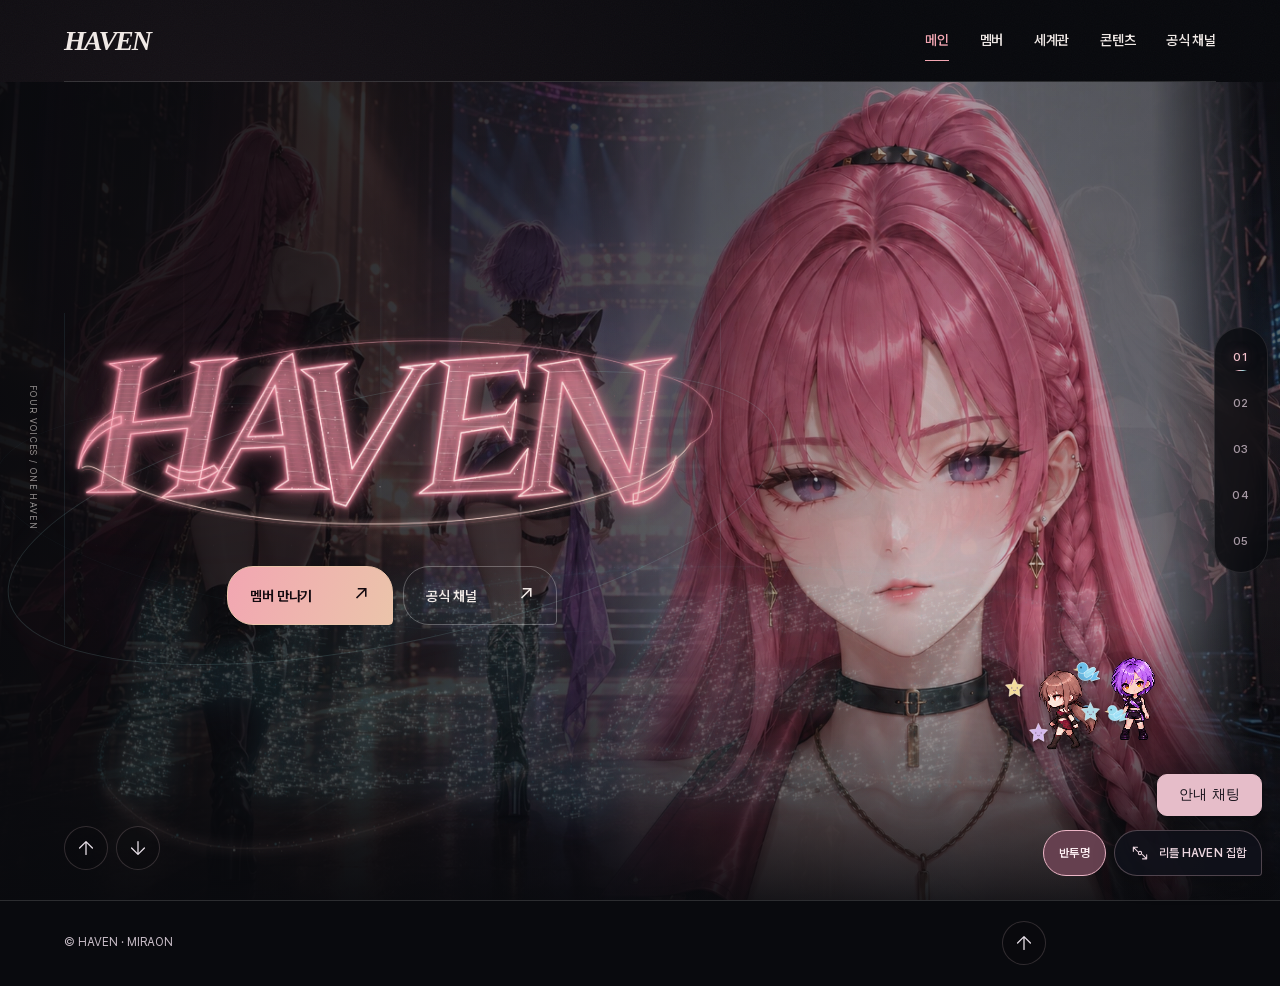
==== commit 3c974206: "반투명 설정을 집합 옆 단일 토글 버튼으로 단순화 동작 메뉴의 체크박스를 제거하고 오른쪽 아래에 '반투명' 버튼 하나만 표시합니다. 같은 버튼을 누를 때마다 켜기·끄기가 전환되고 " ====
--- a/index.html
+++ b/index.html
@@ -8,7 +8,7 @@
 <meta charset="utf-8"><meta name="viewport" content="width=device-width,initial-scale=1,viewport-fit=cover">
 <title>HAVEN — 네 멤버의 음악과 이야기</title><meta name="description" content="로엔·유리아·세린·리에라. 4인 버추얼 그룹 HAVEN.">
 <link rel="preload" href="assets/fonts/HAVEN-Sans-subset.woff2" as="font" type="font/woff2" crossorigin><link rel="canonical" href="https://freyrhyeon.github.io/HAVEN/"><meta property="og:url" content="https://freyrhyeon.github.io/HAVEN/"><meta property="og:type" content="website"><meta property="og:title" content="HAVEN — 네 멤버의 음악과 이야기"><meta property="og:locale" content="ko_KR"><meta name="theme-color" content="#090a0e">
-<script type="application/ld+json">{"@context": "https://schema.org", "@graph": [{"@type": "MusicGroup", "@id": "https://freyrhyeon.github.io/HAVEN/#haven", "url": "https://freyrhyeon.github.io/HAVEN/", "name": "HAVEN", "alternateName": "헤이븐", "description": "로엔·유리아·세린·리에라가 함께하는 4인 버추얼 그룹 HAVEN.", "sameAs": ["https://www.youtube.com/@HAVEN-com", "https://www.instagram.com/haven.inst.official/", "https://x.com/HAVEN_xOfficial", "https://www.facebook.com/profile.php?id=61595231855620", "https://blog.naver.com/haven_official_"]}, {"@type": "WebSite", "@id": "https://freyrhyeon.github.io/HAVEN/#website", "url": "https://freyrhyeon.github.io/HAVEN/", "name": "HAVEN", "inLanguage": "ko-KR", "publisher": {"@id": "https://freyrhyeon.github.io/HAVEN/#haven"}}, {"@type": "WebPage", "@id": "https://freyrhyeon.github.io/HAVEN/#webpage", "url": "https://freyrhyeon.github.io/HAVEN/", "name": "HAVEN — 네 멤버의 음악과 이야기", "description": "로엔·유리아·세린·리에라. 4인 버추얼 그룹 HAVEN.", "inLanguage": "ko-KR", "isPartOf": {"@id": "https://freyrhyeon.github.io/HAVEN/#website"}, "about": {"@id": "https://freyrhyeon.github.io/HAVEN/#haven"}, "mainEntity": {"@id": "https://freyrhyeon.github.io/HAVEN/#haven"}}]}</script><link rel="stylesheet" href="design.css?v=20261026-5"><script type="module" src="chatbot/widget.js?v=20261026-3"></script><meta property="og:description" content="로엔·유리아·세린·리에라. 4인 버추얼 그룹 HAVEN."><link rel="expect" href="#page-end" blocking="render"><script>// 개별 HTML 주소를 유지하면서 내부 탐색은 같은 문서 안에서 이어 붙인다.
+<script type="application/ld+json">{"@context": "https://schema.org", "@graph": [{"@type": "MusicGroup", "@id": "https://freyrhyeon.github.io/HAVEN/#haven", "url": "https://freyrhyeon.github.io/HAVEN/", "name": "HAVEN", "alternateName": "헤이븐", "description": "로엔·유리아·세린·리에라가 함께하는 4인 버추얼 그룹 HAVEN.", "sameAs": ["https://www.youtube.com/@HAVEN-com", "https://www.instagram.com/haven.inst.official/", "https://x.com/HAVEN_xOfficial", "https://www.facebook.com/profile.php?id=61595231855620", "https://blog.naver.com/haven_official_"]}, {"@type": "WebSite", "@id": "https://freyrhyeon.github.io/HAVEN/#website", "url": "https://freyrhyeon.github.io/HAVEN/", "name": "HAVEN", "inLanguage": "ko-KR", "publisher": {"@id": "https://freyrhyeon.github.io/HAVEN/#haven"}}, {"@type": "WebPage", "@id": "https://freyrhyeon.github.io/HAVEN/#webpage", "url": "https://freyrhyeon.github.io/HAVEN/", "name": "HAVEN — 네 멤버의 음악과 이야기", "description": "로엔·유리아·세린·리에라. 4인 버추얼 그룹 HAVEN.", "inLanguage": "ko-KR", "isPartOf": {"@id": "https://freyrhyeon.github.io/HAVEN/#website"}, "about": {"@id": "https://freyrhyeon.github.io/HAVEN/#haven"}, "mainEntity": {"@id": "https://freyrhyeon.github.io/HAVEN/#haven"}}]}</script><link rel="stylesheet" href="design.css?v=20261026-6"><script type="module" src="chatbot/widget.js?v=20261026-3"></script><meta property="og:description" content="로엔·유리아·세린·리에라. 4인 버추얼 그룹 HAVEN."><link rel="expect" href="#page-end" blocking="render"><script>// 개별 HTML 주소를 유지하면서 내부 탐색은 같은 문서 안에서 이어 붙인다.
 ;(()=>{
  if(!['http:','https:'].includes(location.protocol)){window.HavenNavigate=value=>location.assign(value);return;}
  const root=document.documentElement,reduced=matchMedia('(prefers-reduced-motion: reduce)');
@@ -122,4 +122,4 @@
 <dialog id="profile-dialog" aria-labelledby="profile-title"><button class="close" aria-label="멤버 소개 닫기">×</button><div class="profile-layout"><div class="profile-visual"><img class="profile-photo" alt="" width="960" height="1200"></div><div class="profile-copy"><span class="eyebrow">HAVEN / Member</span><h2 id="profile-title"></h2><div class="ko-name"></div><p class="identity"></p><p class="power"></p><div class="profile-reader" hidden><div class="profile-topics" role="group" aria-label="궁금한 소개 선택"></div><article class="profile-article" id="profile-article" tabindex="0" aria-label="멤버 소개 본문"></article></div><details><summary>세계관과 능력</summary><p class="story"></p></details></div></div></dialog>
 <dialog id="channel-dialog" aria-labelledby="channel-title"><button class="close" aria-label="채널 소개 닫기">×</button><div class="channel-viewer"><div class="channel-dialog-art" aria-hidden="true"><span class="channel-dialog-symbol"></span></div><div class="channel-dialog-copy"><span class="eyebrow">HAVEN / Official channel</span><h2 id="channel-title"></h2><p class="channel-dialog-description"></p><a class="btn primary channel-visit" target="_blank" rel="noopener noreferrer">공식 채널로 이동 <span aria-hidden="true">↗</span></a></div></div><div class="channel-viewer-nav"><button class="channel-prev" aria-label="이전 채널">←</button><span class="channel-counter" aria-live="polite"></span><button class="channel-next" aria-label="다음 채널">→</button></div></dialog>
 
-<script>window.HAVEN_MEMBERS=[{"id": "loen", "name": "Loen", "ko": "로엔", "age": 19, "color": "#e7a096", "emote": "♡", "identity": "부드러운 말투 속 또렷한 생각, 편해질수록 드러나는 장난기. 함께할 방향을 먼저 잡는 HAVEN의 리더예요.", "story": "어린 나이에 가문을 맡으며 책임을 배웠어요. 로즈골드 빛은 광속으로 움직이며 로엔의 의지에 따라 반응해요.", "power": "자신의 의지에 따라 움직이는 로즈골드 빛을 다뤄요.", "portrait": "assets/loen-portrait.webp", "hoverPortrait": "assets/loen-portrait-hover.webp", "atlas": "assets/loen-sprite.png", "frames": [{"x": 0, "y": 0, "w": 192, "h": 192}, {"x": 192, "y": 0, "w": 192, "h": 192}, {"x": 384, "y": 0, "w": 192, "h": 192}, {"x": 576, "y": 0, "w": 192, "h": 192}, {"x": 768, "y": 0, "w": 192, "h": 192}, {"x": 960, "y": 0, "w": 192, "h": 192}, {"x": 1152, "y": 0, "w": 192, "h": 192}, {"x": 1344, "y": 0, "w": 192, "h": 192}], "extraAtlas": "assets/loen-reactions.png", "extraFrames": {"drag": [{"x": 0, "y": 0, "w": 192, "h": 192}, {"x": 192, "y": 0, "w": 192, "h": 192}, {"x": 384, "y": 0, "w": 192, "h": 192}, {"x": 576, "y": 0, "w": 192, "h": 192}]}, "poseAtlas": "assets/loen-poses-v3.png", "poseFrames": [{"x": 0, "y": 0, "w": 192, "h": 192, "dx": 0, "dy": 0, "dw": 192, "dh": 192}, {"x": 192, "y": 0, "w": 192, "h": 192, "dx": 0, "dy": 0, "dw": 192, "dh": 192}, {"x": 384, "y": 0, "w": 192, "h": 192, "dx": 0, "dy": 0, "dw": 192, "dh": 192}, {"x": 576, "y": 0, "w": 192, "h": 192, "dx": 0, "dy": 0, "dw": 192, "dh": 192}, {"x": 0, "y": 192, "w": 192, "h": 192, "dx": 0, "dy": 0, "dw": 192, "dh": 192}, {"x": 192, "y": 192, "w": 192, "h": 192, "dx": 0, "dy": 0, "dw": 192, "dh": 192}, {"x": 384, "y": 192, "w": 192, "h": 192, "dx": 0, "dy": 0, "dw": 192, "dh": 192}, {"x": 576, "y": 192, "w": 192, "h": 192, "dx": 0, "dy": 0, "dw": 192, "dh": 192}, {"x": 0, "y": 384, "w": 192, "h": 192, "dx": 0, "dy": 0, "dw": 192, "dh": 192}, {"x": 192, "y": 384, "w": 192, "h": 192, "dx": 0, "dy": 0, "dw": 192, "dh": 192}, {"x": 384, "y": 384, "w": 192, "h": 192, "dx": 0, "dy": 0, "dw": 192, "dh": 192}, {"x": 576, "y": 384, "w": 192, "h": 192, "dx": 0, "dy": 0, "dw": 192, "dh": 192}, {"x": 0, "y": 576, "w": 192, "h": 192, "dx": 0, "dy": 0, "dw": 192, "dh": 192}, {"x": 192, "y": 576, "w": 192, "h": 192, "dx": 0, "dy": 0, "dw": 192, "dh": 192}, {"x": 384, "y": 576, "w": 192, "h": 192, "dx": 0, "dy": 0, "dw": 192, "dh": 192}, {"x": 576, "y": 576, "w": 192, "h": 192, "dx": 0, "dy": 0, "dw": 192, "dh": 192}]}, {"id": "yuria", "name": "Yuria", "ko": "유리아", "age": 21, "color": "#88c6d3", "emote": "!", "identity": "밝고 적극적인 HAVEN의 맏언니. 궁금한 건 직접 묻고, 먼저 다가가 함께 움직여요.", "story": "마탑 수장의 딸이에요. 물을 특히 자유롭게 다루며, 다른 원소도 제어할 수 있어요.", "power": "물에 특화된 원소 제어가 특기예요.", "portrait": "assets/yuria-portrait.webp", "hoverPortrait": "assets/yuria-portrait-hover.webp", "atlas": "assets/yuria-sprite.png", "frames": [{"x": 0, "y": 0, "w": 192, "h": 192}, {"x": 192, "y": 0, "w": 192, "h": 192}, {"x": 384, "y": 0, "w": 192, "h": 192}, {"x": 576, "y": 0, "w": 192, "h": 192}, {"x": 768, "y": 0, "w": 192, "h": 192}, {"x": 960, "y": 0, "w": 192, "h": 192}, {"x": 1152, "y": 0, "w": 192, "h": 192}, {"x": 1344, "y": 0, "w": 192, "h": 192}], "extraAtlas": "assets/yuria-reactions.png", "extraFrames": {"drag": [{"x": 0, "y": 0, "w": 192, "h": 192}, {"x": 192, "y": 0, "w": 192, "h": 192}, {"x": 384, "y": 0, "w": 192, "h": 192}, {"x": 576, "y": 0, "w": 192, "h": 192}]}, "poseAtlas": "assets/yuria-poses-v3.png", "poseFrames": [{"x": 0, "y": 0, "w": 192, "h": 192, "dx": 0, "dy": 0, "dw": 192, "dh": 192}, {"x": 192, "y": 0, "w": 192, "h": 192, "dx": 0, "dy": 0, "dw": 192, "dh": 192}, {"x": 384, "y": 0, "w": 192, "h": 192, "dx": 0, "dy": 0, "dw": 192, "dh": 192}, {"x": 576, "y": 0, "w": 192, "h": 192, "dx": 0, "dy": 0, "dw": 192, "dh": 192}, {"x": 0, "y": 192, "w": 192, "h": 192, "dx": 0, "dy": 0, "dw": 192, "dh": 192}, {"x": 192, "y": 192, "w": 192, "h": 192, "dx": 0, "dy": 0, "dw": 192, "dh": 192}, {"x": 384, "y": 192, "w": 192, "h": 192, "dx": 0, "dy": 0, "dw": 192, "dh": 192}, {"x": 576, "y": 192, "w": 192, "h": 192, "dx": 0, "dy": 0, "dw": 192, "dh": 192}, {"x": 0, "y": 384, "w": 192, "h": 192, "dx": 0, "dy": 0, "dw": 192, "dh": 192}, {"x": 192, "y": 384, "w": 192, "h": 192, "dx": 0, "dy": 0, "dw": 192, "dh": 192}, {"x": 384, "y": 384, "w": 192, "h": 192, "dx": 0, "dy": 0, "dw": 192, "dh": 192}, {"x": 576, "y": 384, "w": 192, "h": 192, "dx": 0, "dy": 0, "dw": 192, "dh": 192}, {"x": 0, "y": 576, "w": 192, "h": 192, "dx": 0, "dy": 0, "dw": 192, "dh": 192}, {"x": 192, "y": 576, "w": 192, "h": 192, "dx": 0, "dy": 0, "dw": 192, "dh": 192}, {"x": 384, "y": 576, "w": 192, "h": 192, "dx": 0, "dy": 0, "dw": 192, "dh": 192}, {"x": 576, "y": 576, "w": 192, "h": 192, "dx": 0, "dy": 0, "dw": 192, "dh": 192}]}, {"id": "serian", "name": "Serin", "ko": "세린", "age": 19, "color": "#c76578", "emote": "✦", "identity": "침착함과 책임감, 조용한 분위기 안의 은근한 장난기. 무대에서는 나른하고 새침한 표현을 보여줘요.", "story": "뇌가 계속 성장하며 염동력에 특화된 능력을 갖게 되었어요. 생각의 힘으로 사물을 움직여요.", "power": "염동력으로 사물을 자유롭게 움직여요.", "portrait": "assets/serian-portrait.webp", "hoverPortrait": "assets/serian-portrait-hover.webp", "atlas": "assets/serian-sprite.png", "frames": [{"x": 0, "y": 0, "w": 192, "h": 192}, {"x": 192, "y": 0, "w": 192, "h": 192}, {"x": 384, "y": 0, "w": 192, "h": 192}, {"x": 576, "y": 0, "w": 192, "h": 192}, {"x": 768, "y": 0, "w": 192, "h": 192}, {"x": 960, "y": 0, "w": 192, "h": 192}, {"x": 1152, "y": 0, "w": 192, "h": 192}, {"x": 1344, "y": 0, "w": 192, "h": 192}], "extraAtlas": "assets/serian-reactions.png", "extraFrames": {"drag": [{"x": 0, "y": 0, "w": 192, "h": 192}, {"x": 192, "y": 0, "w": 192, "h": 192}, {"x": 384, "y": 0, "w": 192, "h": 192}, {"x": 576, "y": 0, "w": 192, "h": 192}]}, "poseAtlas": "assets/serian-poses-v3.png", "poseFrames": [{"x": 0, "y": 0, "w": 192, "h": 192, "dx": 0, "dy": 0, "dw": 192, "dh": 192}, {"x": 192, "y": 0, "w": 192, "h": 192, "dx": 0, "dy": 0, "dw": 192, "dh": 192}, {"x": 384, "y": 0, "w": 192, "h": 192, "dx": 0, "dy": 0, "dw": 192, "dh": 192}, {"x": 576, "y": 0, "w": 192, "h": 192, "dx": 0, "dy": 0, "dw": 192, "dh": 192}, {"x": 0, "y": 192, "w": 192, "h": 192, "dx": 0, "dy": 0, "dw": 192, "dh": 192}, {"x": 192, "y": 192, "w": 192, "h": 192, "dx": 0, "dy": 0, "dw": 192, "dh": 192}, {"x": 384, "y": 192, "w": 192, "h": 192, "dx": 0, "dy": 0, "dw": 192, "dh": 192}, {"x": 576, "y": 192, "w": 192, "h": 192, "dx": 0, "dy": 0, "dw": 192, "dh": 192}, {"x": 0, "y": 384, "w": 192, "h": 192, "dx": 0, "dy": 0, "dw": 192, "dh": 192}, {"x": 192, "y": 384, "w": 192, "h": 192, "dx": 0, "dy": 0, "dw": 192, "dh": 192}, {"x": 384, "y": 384, "w": 192, "h": 192, "dx": 0, "dy": 0, "dw": 192, "dh": 192}, {"x": 576, "y": 384, "w": 192, "h": 192, "dx": 0, "dy": 0, "dw": 192, "dh": 192}, {"x": 0, "y": 576, "w": 192, "h": 192, "dx": 0, "dy": 0, "dw": 192, "dh": 192}, {"x": 192, "y": 576, "w": 192, "h": 192, "dx": 0, "dy": 0, "dw": 192, "dh": 192}, {"x": 384, "y": 576, "w": 192, "h": 192, "dx": 0, "dy": 0, "dw": 192, "dh": 192}, {"x": 576, "y": 576, "w": 192, "h": 192, "dx": 0, "dy": 0, "dw": 192, "dh": 192}]}, {"id": "riela", "name": "Riera", "ko": "리에라", "age": 18, "color": "#d0beb0", "emote": "✧", "identity": "몽환적인 인상과 은근한 미소, 자기 취향이 또렷한 막내. 무대에서는 여유로운 태도와 랩으로 자신을 표현해요.", "story": "리에라의 별들은 저마다 의지가 있어요. 별빛마다 서로 다른 흐름을 지니고 있어요.", "power": "저마다 의지를 지닌 다양한 별빛을 다뤄요.", "portrait": "assets/riela-portrait.webp", "hoverPortrait": "assets/riela-portrait-hover.webp", "atlas": "assets/riela-sprite.png", "frames": [{"x": 0, "y": 0, "w": 192, "h": 192}, {"x": 192, "y": 0, "w": 192, "h": 192}, {"x": 384, "y": 0, "w": 192, "h": 192}, {"x": 576, "y": 0, "w": 192, "h": 192}, {"x": 768, "y": 0, "w": 192, "h": 192}, {"x": 960, "y": 0, "w": 192, "h": 192}, {"x": 1152, "y": 0, "w": 192, "h": 192}, {"x": 1344, "y": 0, "w": 192, "h": 192}], "extraAtlas": "assets/riela-reactions.png", "extraFrames": {"drag": [{"x": 0, "y": 0, "w": 192, "h": 192}, {"x": 192, "y": 0, "w": 192, "h": 192}, {"x": 384, "y": 0, "w": 192, "h": 192}, {"x": 576, "y": 0, "w": 192, "h": 192}], "chase": [{"x": 0, "y": 192, "w": 192, "h": 192}, {"x": 192, "y": 192, "w": 192, "h": 192}, {"x": 384, "y": 192, "w": 192, "h": 192}, {"x": 576, "y": 192, "w": 192, "h": 192}]}, "poseAtlas": "assets/riela-poses-v3.png", "poseFrames": [{"x": 0, "y": 0, "w": 192, "h": 192, "dx": 0, "dy": 0, "dw": 192, "dh": 192}, {"x": 192, "y": 0, "w": 192, "h": 192, "dx": 0, "dy": 0, "dw": 192, "dh": 192}, {"x": 384, "y": 0, "w": 192, "h": 192, "dx": 0, "dy": 0, "dw": 192, "dh": 192}, {"x": 576, "y": 0, "w": 192, "h": 192, "dx": 0, "dy": 0, "dw": 192, "dh": 192}, {"x": 0, "y": 192, "w": 192, "h": 192, "dx": 0, "dy": 0, "dw": 192, "dh": 192}, {"x": 192, "y": 192, "w": 192, "h": 192, "dx": 0, "dy": 0, "dw": 192, "dh": 192}, {"x": 384, "y": 192, "w": 192, "h": 192, "dx": 0, "dy": 0, "dw": 192, "dh": 192}, {"x": 576, "y": 192, "w": 192, "h": 192, "dx": 0, "dy": 0, "dw": 192, "dh": 192}, {"x": 0, "y": 384, "w": 192, "h": 192, "dx": 0, "dy": 0, "dw": 192, "dh": 192}, {"x": 192, "y": 384, "w": 192, "h": 192, "dx": 0, "dy": 0, "dw": 192, "dh": 192}, {"x": 384, "y": 384, "w": 192, "h": 192, "dx": 0, "dy": 0, "dw": 192, "dh": 192}, {"x": 576, "y": 384, "w": 192, "h": 192, "dx": 0, "dy": 0, "dw": 192, "dh": 192}, {"x": 0, "y": 576, "w": 192, "h": 192, "dx": 0, "dy": 0, "dw": 192, "dh": 192}, {"x": 192, "y": 576, "w": 192, "h": 192, "dx": 0, "dy": 0, "dw": 192, "dh": 192}, {"x": 384, "y": 576, "w": 192, "h": 192, "dx": 0, "dy": 0, "dw": 192, "dh": 192}, {"x": 576, "y": 576, "w": 192, "h": 192, "dx": 0, "dy": 0, "dw": 192, "dh": 192}]}];window.HAVEN_THEMES=[{"id": "crest", "title": "레이저 크레스트", "mood": "로즈빛 테일러링", "note": "날카로운 획, 차분한 여백, 로즈골드의 온기.", "color": "#f2a6b2", "accent": "#94ccd2", "bg": "#090a0e", "font": "Georgia", "radius": "3px", "logo": "assets/typography-01.webp"}, {"id": "pulse", "title": "포톤 펄스", "mood": "부드러운 청록의 리듬", "note": "입자의 밀도와 둥근 버튼. 가볍게 번지는 청록빛.", "color": "#9cdae1", "accent": "#efb4b2", "bg": "#081315", "font": "Arial", "radius": "32px", "logo": "assets/typography-02.webp"}, {"id": "impact", "title": "레이저 임팩트", "mood": "강한 붉은 잔광", "note": "굵은 사선, 선명한 대비, 단단하게 끊은 모서리.", "color": "#fb869b", "accent": "#f0d4c6", "bg": "#13090f", "font": "Arial", "radius": "0px", "logo": "assets/typography-03.webp"}, {"id": "signature", "title": "라이트 시그니처", "mood": "빛으로 쓴 서명", "note": "유연한 곡선과 샴페인빛. 여백을 길게 남기는 장면.", "color": "#ebc4aa", "accent": "#c49ba8", "bg": "#100d10", "font": "Georgia", "radius": "22px", "logo": "assets/typography-04.webp"}, {"id": "core", "title": "포톤 코어", "mood": "입자의 질감", "note": "은은한 실버 입자와 따뜻한 중간색. 절제된 광택.", "color": "#d6d0bf", "accent": "#a4c9c9", "bg": "#111211", "font": "Georgia", "radius": "2px", "logo": "assets/typography-05.webp"}, {"id": "beam", "title": "빔 스트럭처", "mood": "정교한 빛의 구조", "note": "수직의 힘과 가는 선. 냉정한 청록에 부드러운 잔광.", "color": "#8cdeec", "accent": "#e0afb9", "bg": "#080e16", "font": "Georgia", "radius": "0px", "logo": "assets/typography-06.webp"}, {"id": "flow", "title": "파티클 플로우", "mood": "유연하게 흐르는 입자", "note": "흐르는 곡선, 푸른 공기, 넓게 열린 둥근 여백.", "color": "#9fd4d5", "accent": "#d7acbc", "bg": "#071112", "font": "Arial", "radius": "30px", "logo": "assets/typography-07.webp"}, {"id": "signal", "title": "레이저 시그널", "mood": "두 빛의 패션 에디토리얼", "note": "분홍과 청록의 교차. 분할된 제목과 대담한 버튼.", "color": "#f2aabb", "accent": "#91d4d9", "bg": "#100b14", "font": "Arial", "radius": "0px", "logo": "assets/typography-08.webp"}];window.HAVEN_CHANNELS=[{"id": "0", "name": "YouTube", "description": "음악 · 무대 · 영상", "url": "https://www.youtube.com/@HAVEN-com", "color": "#f4a9b7", "symbol": "▶"}, {"id": "1", "name": "Instagram", "description": "비주얼 · 짧은 순간", "url": "https://www.instagram.com/haven.inst.official/", "color": "#d6b4e9", "symbol": "◎"}, {"id": "2", "name": "X", "description": "소식 · 대화", "url": "https://x.com/HAVEN_xOfficial", "color": "#a8dce6", "symbol": "X"}, {"id": "3", "name": "Facebook", "description": "활동 소식", "url": "https://www.facebook.com/profile.php?id=61595231855620", "color": "#acc5ef", "symbol": "f"}, {"id": "4", "name": "네이버 블로그", "description": "HAVEN의 기록", "url": "https://blog.naver.com/haven_official_", "color": "#b5ddc5", "symbol": "B"}];</script><script>window.HAVEN_WORLD_DETAILS={"loen": "로즈골드 빛은 광속으로 움직이며, 로엔의 의지에 따라 반응해요.", "yuria": "물을 특히 자유롭게 다루고, 다른 원소도 제어할 수 있어요.", "serian": "뇌의 성장이 멈추지 않아 염동력에 특화된 발전을 이룬 멤버예요.", "riela": "다양한 별빛을 다뤄요. 별들은 저마다 의지를 지니고 있어요."};</script><script src="app.js?v=20261026-5" defer blocking="render"></script></body></html>+<script>window.HAVEN_MEMBERS=[{"id": "loen", "name": "Loen", "ko": "로엔", "age": 19, "color": "#e7a096", "emote": "♡", "identity": "부드러운 말투 속 또렷한 생각, 편해질수록 드러나는 장난기. 함께할 방향을 먼저 잡는 HAVEN의 리더예요.", "story": "어린 나이에 가문을 맡으며 책임을 배웠어요. 로즈골드 빛은 광속으로 움직이며 로엔의 의지에 따라 반응해요.", "power": "자신의 의지에 따라 움직이는 로즈골드 빛을 다뤄요.", "portrait": "assets/loen-portrait.webp", "hoverPortrait": "assets/loen-portrait-hover.webp", "atlas": "assets/loen-sprite.png", "frames": [{"x": 0, "y": 0, "w": 192, "h": 192}, {"x": 192, "y": 0, "w": 192, "h": 192}, {"x": 384, "y": 0, "w": 192, "h": 192}, {"x": 576, "y": 0, "w": 192, "h": 192}, {"x": 768, "y": 0, "w": 192, "h": 192}, {"x": 960, "y": 0, "w": 192, "h": 192}, {"x": 1152, "y": 0, "w": 192, "h": 192}, {"x": 1344, "y": 0, "w": 192, "h": 192}], "extraAtlas": "assets/loen-reactions.png", "extraFrames": {"drag": [{"x": 0, "y": 0, "w": 192, "h": 192}, {"x": 192, "y": 0, "w": 192, "h": 192}, {"x": 384, "y": 0, "w": 192, "h": 192}, {"x": 576, "y": 0, "w": 192, "h": 192}]}, "poseAtlas": "assets/loen-poses-v3.png", "poseFrames": [{"x": 0, "y": 0, "w": 192, "h": 192, "dx": 0, "dy": 0, "dw": 192, "dh": 192}, {"x": 192, "y": 0, "w": 192, "h": 192, "dx": 0, "dy": 0, "dw": 192, "dh": 192}, {"x": 384, "y": 0, "w": 192, "h": 192, "dx": 0, "dy": 0, "dw": 192, "dh": 192}, {"x": 576, "y": 0, "w": 192, "h": 192, "dx": 0, "dy": 0, "dw": 192, "dh": 192}, {"x": 0, "y": 192, "w": 192, "h": 192, "dx": 0, "dy": 0, "dw": 192, "dh": 192}, {"x": 192, "y": 192, "w": 192, "h": 192, "dx": 0, "dy": 0, "dw": 192, "dh": 192}, {"x": 384, "y": 192, "w": 192, "h": 192, "dx": 0, "dy": 0, "dw": 192, "dh": 192}, {"x": 576, "y": 192, "w": 192, "h": 192, "dx": 0, "dy": 0, "dw": 192, "dh": 192}, {"x": 0, "y": 384, "w": 192, "h": 192, "dx": 0, "dy": 0, "dw": 192, "dh": 192}, {"x": 192, "y": 384, "w": 192, "h": 192, "dx": 0, "dy": 0, "dw": 192, "dh": 192}, {"x": 384, "y": 384, "w": 192, "h": 192, "dx": 0, "dy": 0, "dw": 192, "dh": 192}, {"x": 576, "y": 384, "w": 192, "h": 192, "dx": 0, "dy": 0, "dw": 192, "dh": 192}, {"x": 0, "y": 576, "w": 192, "h": 192, "dx": 0, "dy": 0, "dw": 192, "dh": 192}, {"x": 192, "y": 576, "w": 192, "h": 192, "dx": 0, "dy": 0, "dw": 192, "dh": 192}, {"x": 384, "y": 576, "w": 192, "h": 192, "dx": 0, "dy": 0, "dw": 192, "dh": 192}, {"x": 576, "y": 576, "w": 192, "h": 192, "dx": 0, "dy": 0, "dw": 192, "dh": 192}]}, {"id": "yuria", "name": "Yuria", "ko": "유리아", "age": 21, "color": "#88c6d3", "emote": "!", "identity": "밝고 적극적인 HAVEN의 맏언니. 궁금한 건 직접 묻고, 먼저 다가가 함께 움직여요.", "story": "마탑 수장의 딸이에요. 물을 특히 자유롭게 다루며, 다른 원소도 제어할 수 있어요.", "power": "물에 특화된 원소 제어가 특기예요.", "portrait": "assets/yuria-portrait.webp", "hoverPortrait": "assets/yuria-portrait-hover.webp", "atlas": "assets/yuria-sprite.png", "frames": [{"x": 0, "y": 0, "w": 192, "h": 192}, {"x": 192, "y": 0, "w": 192, "h": 192}, {"x": 384, "y": 0, "w": 192, "h": 192}, {"x": 576, "y": 0, "w": 192, "h": 192}, {"x": 768, "y": 0, "w": 192, "h": 192}, {"x": 960, "y": 0, "w": 192, "h": 192}, {"x": 1152, "y": 0, "w": 192, "h": 192}, {"x": 1344, "y": 0, "w": 192, "h": 192}], "extraAtlas": "assets/yuria-reactions.png", "extraFrames": {"drag": [{"x": 0, "y": 0, "w": 192, "h": 192}, {"x": 192, "y": 0, "w": 192, "h": 192}, {"x": 384, "y": 0, "w": 192, "h": 192}, {"x": 576, "y": 0, "w": 192, "h": 192}]}, "poseAtlas": "assets/yuria-poses-v3.png", "poseFrames": [{"x": 0, "y": 0, "w": 192, "h": 192, "dx": 0, "dy": 0, "dw": 192, "dh": 192}, {"x": 192, "y": 0, "w": 192, "h": 192, "dx": 0, "dy": 0, "dw": 192, "dh": 192}, {"x": 384, "y": 0, "w": 192, "h": 192, "dx": 0, "dy": 0, "dw": 192, "dh": 192}, {"x": 576, "y": 0, "w": 192, "h": 192, "dx": 0, "dy": 0, "dw": 192, "dh": 192}, {"x": 0, "y": 192, "w": 192, "h": 192, "dx": 0, "dy": 0, "dw": 192, "dh": 192}, {"x": 192, "y": 192, "w": 192, "h": 192, "dx": 0, "dy": 0, "dw": 192, "dh": 192}, {"x": 384, "y": 192, "w": 192, "h": 192, "dx": 0, "dy": 0, "dw": 192, "dh": 192}, {"x": 576, "y": 192, "w": 192, "h": 192, "dx": 0, "dy": 0, "dw": 192, "dh": 192}, {"x": 0, "y": 384, "w": 192, "h": 192, "dx": 0, "dy": 0, "dw": 192, "dh": 192}, {"x": 192, "y": 384, "w": 192, "h": 192, "dx": 0, "dy": 0, "dw": 192, "dh": 192}, {"x": 384, "y": 384, "w": 192, "h": 192, "dx": 0, "dy": 0, "dw": 192, "dh": 192}, {"x": 576, "y": 384, "w": 192, "h": 192, "dx": 0, "dy": 0, "dw": 192, "dh": 192}, {"x": 0, "y": 576, "w": 192, "h": 192, "dx": 0, "dy": 0, "dw": 192, "dh": 192}, {"x": 192, "y": 576, "w": 192, "h": 192, "dx": 0, "dy": 0, "dw": 192, "dh": 192}, {"x": 384, "y": 576, "w": 192, "h": 192, "dx": 0, "dy": 0, "dw": 192, "dh": 192}, {"x": 576, "y": 576, "w": 192, "h": 192, "dx": 0, "dy": 0, "dw": 192, "dh": 192}]}, {"id": "serian", "name": "Serin", "ko": "세린", "age": 19, "color": "#c76578", "emote": "✦", "identity": "침착함과 책임감, 조용한 분위기 안의 은근한 장난기. 무대에서는 나른하고 새침한 표현을 보여줘요.", "story": "뇌가 계속 성장하며 염동력에 특화된 능력을 갖게 되었어요. 생각의 힘으로 사물을 움직여요.", "power": "염동력으로 사물을 자유롭게 움직여요.", "portrait": "assets/serian-portrait.webp", "hoverPortrait": "assets/serian-portrait-hover.webp", "atlas": "assets/serian-sprite.png", "frames": [{"x": 0, "y": 0, "w": 192, "h": 192}, {"x": 192, "y": 0, "w": 192, "h": 192}, {"x": 384, "y": 0, "w": 192, "h": 192}, {"x": 576, "y": 0, "w": 192, "h": 192}, {"x": 768, "y": 0, "w": 192, "h": 192}, {"x": 960, "y": 0, "w": 192, "h": 192}, {"x": 1152, "y": 0, "w": 192, "h": 192}, {"x": 1344, "y": 0, "w": 192, "h": 192}], "extraAtlas": "assets/serian-reactions.png", "extraFrames": {"drag": [{"x": 0, "y": 0, "w": 192, "h": 192}, {"x": 192, "y": 0, "w": 192, "h": 192}, {"x": 384, "y": 0, "w": 192, "h": 192}, {"x": 576, "y": 0, "w": 192, "h": 192}]}, "poseAtlas": "assets/serian-poses-v3.png", "poseFrames": [{"x": 0, "y": 0, "w": 192, "h": 192, "dx": 0, "dy": 0, "dw": 192, "dh": 192}, {"x": 192, "y": 0, "w": 192, "h": 192, "dx": 0, "dy": 0, "dw": 192, "dh": 192}, {"x": 384, "y": 0, "w": 192, "h": 192, "dx": 0, "dy": 0, "dw": 192, "dh": 192}, {"x": 576, "y": 0, "w": 192, "h": 192, "dx": 0, "dy": 0, "dw": 192, "dh": 192}, {"x": 0, "y": 192, "w": 192, "h": 192, "dx": 0, "dy": 0, "dw": 192, "dh": 192}, {"x": 192, "y": 192, "w": 192, "h": 192, "dx": 0, "dy": 0, "dw": 192, "dh": 192}, {"x": 384, "y": 192, "w": 192, "h": 192, "dx": 0, "dy": 0, "dw": 192, "dh": 192}, {"x": 576, "y": 192, "w": 192, "h": 192, "dx": 0, "dy": 0, "dw": 192, "dh": 192}, {"x": 0, "y": 384, "w": 192, "h": 192, "dx": 0, "dy": 0, "dw": 192, "dh": 192}, {"x": 192, "y": 384, "w": 192, "h": 192, "dx": 0, "dy": 0, "dw": 192, "dh": 192}, {"x": 384, "y": 384, "w": 192, "h": 192, "dx": 0, "dy": 0, "dw": 192, "dh": 192}, {"x": 576, "y": 384, "w": 192, "h": 192, "dx": 0, "dy": 0, "dw": 192, "dh": 192}, {"x": 0, "y": 576, "w": 192, "h": 192, "dx": 0, "dy": 0, "dw": 192, "dh": 192}, {"x": 192, "y": 576, "w": 192, "h": 192, "dx": 0, "dy": 0, "dw": 192, "dh": 192}, {"x": 384, "y": 576, "w": 192, "h": 192, "dx": 0, "dy": 0, "dw": 192, "dh": 192}, {"x": 576, "y": 576, "w": 192, "h": 192, "dx": 0, "dy": 0, "dw": 192, "dh": 192}]}, {"id": "riela", "name": "Riera", "ko": "리에라", "age": 18, "color": "#d0beb0", "emote": "✧", "identity": "몽환적인 인상과 은근한 미소, 자기 취향이 또렷한 막내. 무대에서는 여유로운 태도와 랩으로 자신을 표현해요.", "story": "리에라의 별들은 저마다 의지가 있어요. 별빛마다 서로 다른 흐름을 지니고 있어요.", "power": "저마다 의지를 지닌 다양한 별빛을 다뤄요.", "portrait": "assets/riela-portrait.webp", "hoverPortrait": "assets/riela-portrait-hover.webp", "atlas": "assets/riela-sprite.png", "frames": [{"x": 0, "y": 0, "w": 192, "h": 192}, {"x": 192, "y": 0, "w": 192, "h": 192}, {"x": 384, "y": 0, "w": 192, "h": 192}, {"x": 576, "y": 0, "w": 192, "h": 192}, {"x": 768, "y": 0, "w": 192, "h": 192}, {"x": 960, "y": 0, "w": 192, "h": 192}, {"x": 1152, "y": 0, "w": 192, "h": 192}, {"x": 1344, "y": 0, "w": 192, "h": 192}], "extraAtlas": "assets/riela-reactions.png", "extraFrames": {"drag": [{"x": 0, "y": 0, "w": 192, "h": 192}, {"x": 192, "y": 0, "w": 192, "h": 192}, {"x": 384, "y": 0, "w": 192, "h": 192}, {"x": 576, "y": 0, "w": 192, "h": 192}], "chase": [{"x": 0, "y": 192, "w": 192, "h": 192}, {"x": 192, "y": 192, "w": 192, "h": 192}, {"x": 384, "y": 192, "w": 192, "h": 192}, {"x": 576, "y": 192, "w": 192, "h": 192}]}, "poseAtlas": "assets/riela-poses-v3.png", "poseFrames": [{"x": 0, "y": 0, "w": 192, "h": 192, "dx": 0, "dy": 0, "dw": 192, "dh": 192}, {"x": 192, "y": 0, "w": 192, "h": 192, "dx": 0, "dy": 0, "dw": 192, "dh": 192}, {"x": 384, "y": 0, "w": 192, "h": 192, "dx": 0, "dy": 0, "dw": 192, "dh": 192}, {"x": 576, "y": 0, "w": 192, "h": 192, "dx": 0, "dy": 0, "dw": 192, "dh": 192}, {"x": 0, "y": 192, "w": 192, "h": 192, "dx": 0, "dy": 0, "dw": 192, "dh": 192}, {"x": 192, "y": 192, "w": 192, "h": 192, "dx": 0, "dy": 0, "dw": 192, "dh": 192}, {"x": 384, "y": 192, "w": 192, "h": 192, "dx": 0, "dy": 0, "dw": 192, "dh": 192}, {"x": 576, "y": 192, "w": 192, "h": 192, "dx": 0, "dy": 0, "dw": 192, "dh": 192}, {"x": 0, "y": 384, "w": 192, "h": 192, "dx": 0, "dy": 0, "dw": 192, "dh": 192}, {"x": 192, "y": 384, "w": 192, "h": 192, "dx": 0, "dy": 0, "dw": 192, "dh": 192}, {"x": 384, "y": 384, "w": 192, "h": 192, "dx": 0, "dy": 0, "dw": 192, "dh": 192}, {"x": 576, "y": 384, "w": 192, "h": 192, "dx": 0, "dy": 0, "dw": 192, "dh": 192}, {"x": 0, "y": 576, "w": 192, "h": 192, "dx": 0, "dy": 0, "dw": 192, "dh": 192}, {"x": 192, "y": 576, "w": 192, "h": 192, "dx": 0, "dy": 0, "dw": 192, "dh": 192}, {"x": 384, "y": 576, "w": 192, "h": 192, "dx": 0, "dy": 0, "dw": 192, "dh": 192}, {"x": 576, "y": 576, "w": 192, "h": 192, "dx": 0, "dy": 0, "dw": 192, "dh": 192}]}];window.HAVEN_THEMES=[{"id": "crest", "title": "레이저 크레스트", "mood": "로즈빛 테일러링", "note": "날카로운 획, 차분한 여백, 로즈골드의 온기.", "color": "#f2a6b2", "accent": "#94ccd2", "bg": "#090a0e", "font": "Georgia", "radius": "3px", "logo": "assets/typography-01.webp"}, {"id": "pulse", "title": "포톤 펄스", "mood": "부드러운 청록의 리듬", "note": "입자의 밀도와 둥근 버튼. 가볍게 번지는 청록빛.", "color": "#9cdae1", "accent": "#efb4b2", "bg": "#081315", "font": "Arial", "radius": "32px", "logo": "assets/typography-02.webp"}, {"id": "impact", "title": "레이저 임팩트", "mood": "강한 붉은 잔광", "note": "굵은 사선, 선명한 대비, 단단하게 끊은 모서리.", "color": "#fb869b", "accent": "#f0d4c6", "bg": "#13090f", "font": "Arial", "radius": "0px", "logo": "assets/typography-03.webp"}, {"id": "signature", "title": "라이트 시그니처", "mood": "빛으로 쓴 서명", "note": "유연한 곡선과 샴페인빛. 여백을 길게 남기는 장면.", "color": "#ebc4aa", "accent": "#c49ba8", "bg": "#100d10", "font": "Georgia", "radius": "22px", "logo": "assets/typography-04.webp"}, {"id": "core", "title": "포톤 코어", "mood": "입자의 질감", "note": "은은한 실버 입자와 따뜻한 중간색. 절제된 광택.", "color": "#d6d0bf", "accent": "#a4c9c9", "bg": "#111211", "font": "Georgia", "radius": "2px", "logo": "assets/typography-05.webp"}, {"id": "beam", "title": "빔 스트럭처", "mood": "정교한 빛의 구조", "note": "수직의 힘과 가는 선. 냉정한 청록에 부드러운 잔광.", "color": "#8cdeec", "accent": "#e0afb9", "bg": "#080e16", "font": "Georgia", "radius": "0px", "logo": "assets/typography-06.webp"}, {"id": "flow", "title": "파티클 플로우", "mood": "유연하게 흐르는 입자", "note": "흐르는 곡선, 푸른 공기, 넓게 열린 둥근 여백.", "color": "#9fd4d5", "accent": "#d7acbc", "bg": "#071112", "font": "Arial", "radius": "30px", "logo": "assets/typography-07.webp"}, {"id": "signal", "title": "레이저 시그널", "mood": "두 빛의 패션 에디토리얼", "note": "분홍과 청록의 교차. 분할된 제목과 대담한 버튼.", "color": "#f2aabb", "accent": "#91d4d9", "bg": "#100b14", "font": "Arial", "radius": "0px", "logo": "assets/typography-08.webp"}];window.HAVEN_CHANNELS=[{"id": "0", "name": "YouTube", "description": "음악 · 무대 · 영상", "url": "https://www.youtube.com/@HAVEN-com", "color": "#f4a9b7", "symbol": "▶"}, {"id": "1", "name": "Instagram", "description": "비주얼 · 짧은 순간", "url": "https://www.instagram.com/haven.inst.official/", "color": "#d6b4e9", "symbol": "◎"}, {"id": "2", "name": "X", "description": "소식 · 대화", "url": "https://x.com/HAVEN_xOfficial", "color": "#a8dce6", "symbol": "X"}, {"id": "3", "name": "Facebook", "description": "활동 소식", "url": "https://www.facebook.com/profile.php?id=61595231855620", "color": "#acc5ef", "symbol": "f"}, {"id": "4", "name": "네이버 블로그", "description": "HAVEN의 기록", "url": "https://blog.naver.com/haven_official_", "color": "#b5ddc5", "symbol": "B"}];</script><script>window.HAVEN_WORLD_DETAILS={"loen": "로즈골드 빛은 광속으로 움직이며, 로엔의 의지에 따라 반응해요.", "yuria": "물을 특히 자유롭게 다루고, 다른 원소도 제어할 수 있어요.", "serian": "뇌의 성장이 멈추지 않아 염동력에 특화된 발전을 이룬 멤버예요.", "riela": "다양한 별빛을 다뤄요. 별들은 저마다 의지를 지니고 있어요."};</script><script src="app.js?v=20261026-6" defer blocking="render"></script></body></html>
--- a/design.css
+++ b/design.css
@@ -716,9 +716,12 @@
 .fx-economy .resonance-fx:not(.card-flow-fx) i{animation-timing-function:steps(4,end)}
 .page-hidden .edge-orbit i,.fx-idle .edge-orbit i{animation-play-state:paused!important;will-change:auto}
 @media(prefers-reduced-motion:reduce){.edge-orbit i{animation:none!important;will-change:auto}.pet-ability-fx{display:none!important}}
-.pet-overlap-setting{display:flex;align-items:center;justify-content:space-between;gap:16px;min-height:44px;margin-top:12px;padding-top:10px;border-top:1px solid #ffffff24;font-family:var(--font-ui);font-size:12px;line-height:1.5;color:#f5e9ee;cursor:pointer}
-.pet-overlap-setting input{width:18px;height:18px;margin:0;accent-color:var(--member,#f2a6b2);cursor:pointer}
-.pet-overlap-setting:focus-within{outline:2px solid var(--member,#f2a6b2);outline-offset:4px;border-radius:3px}
+.little-haven-controls{position:fixed;right:18px;bottom:24px;z-index:55;display:flex;align-items:center;gap:8px}
+.little-haven-controls .little-gather{position:static}
+.pet-overlap-setting{display:flex;align-items:center;justify-content:center;min-height:46px;padding:10px 15px;border:1px solid #eac4d04a;border-radius:24px;background:#11121aee;font:550 12px/1.4 var(--font-ui);letter-spacing:.01em;color:#ecd6df;cursor:pointer;box-sizing:border-box}
+.pet-overlap-setting[aria-pressed=true]{background:#65404f;border-color:#edb6c7;color:#fff2f6}
+.pet-overlap-setting:focus-visible{outline:2px solid var(--cyan);outline-offset:4px}
+@media(max-width:800px){.little-haven-controls{right:12px;bottom:18px;gap:6px}.pet-overlap-setting{font-size:11px;padding:10px 11px}}
 /* 장면은 한 번에 하나. 광원은 동반자와 같은 좌표계에서 움직인다. */
 .ability-interaction-fx{position:absolute;left:-55px;top:-70px;width:220px;height:240px;pointer-events:none;z-index:1;transform-origin:50% 62%;contain:layout style;will-change:transform,opacity}
 .ability-interaction-fx svg{width:100%;height:100%;overflow:visible;fill:none;stroke:var(--member);stroke-width:2.6;stroke-linecap:round;stroke-linejoin:round}
